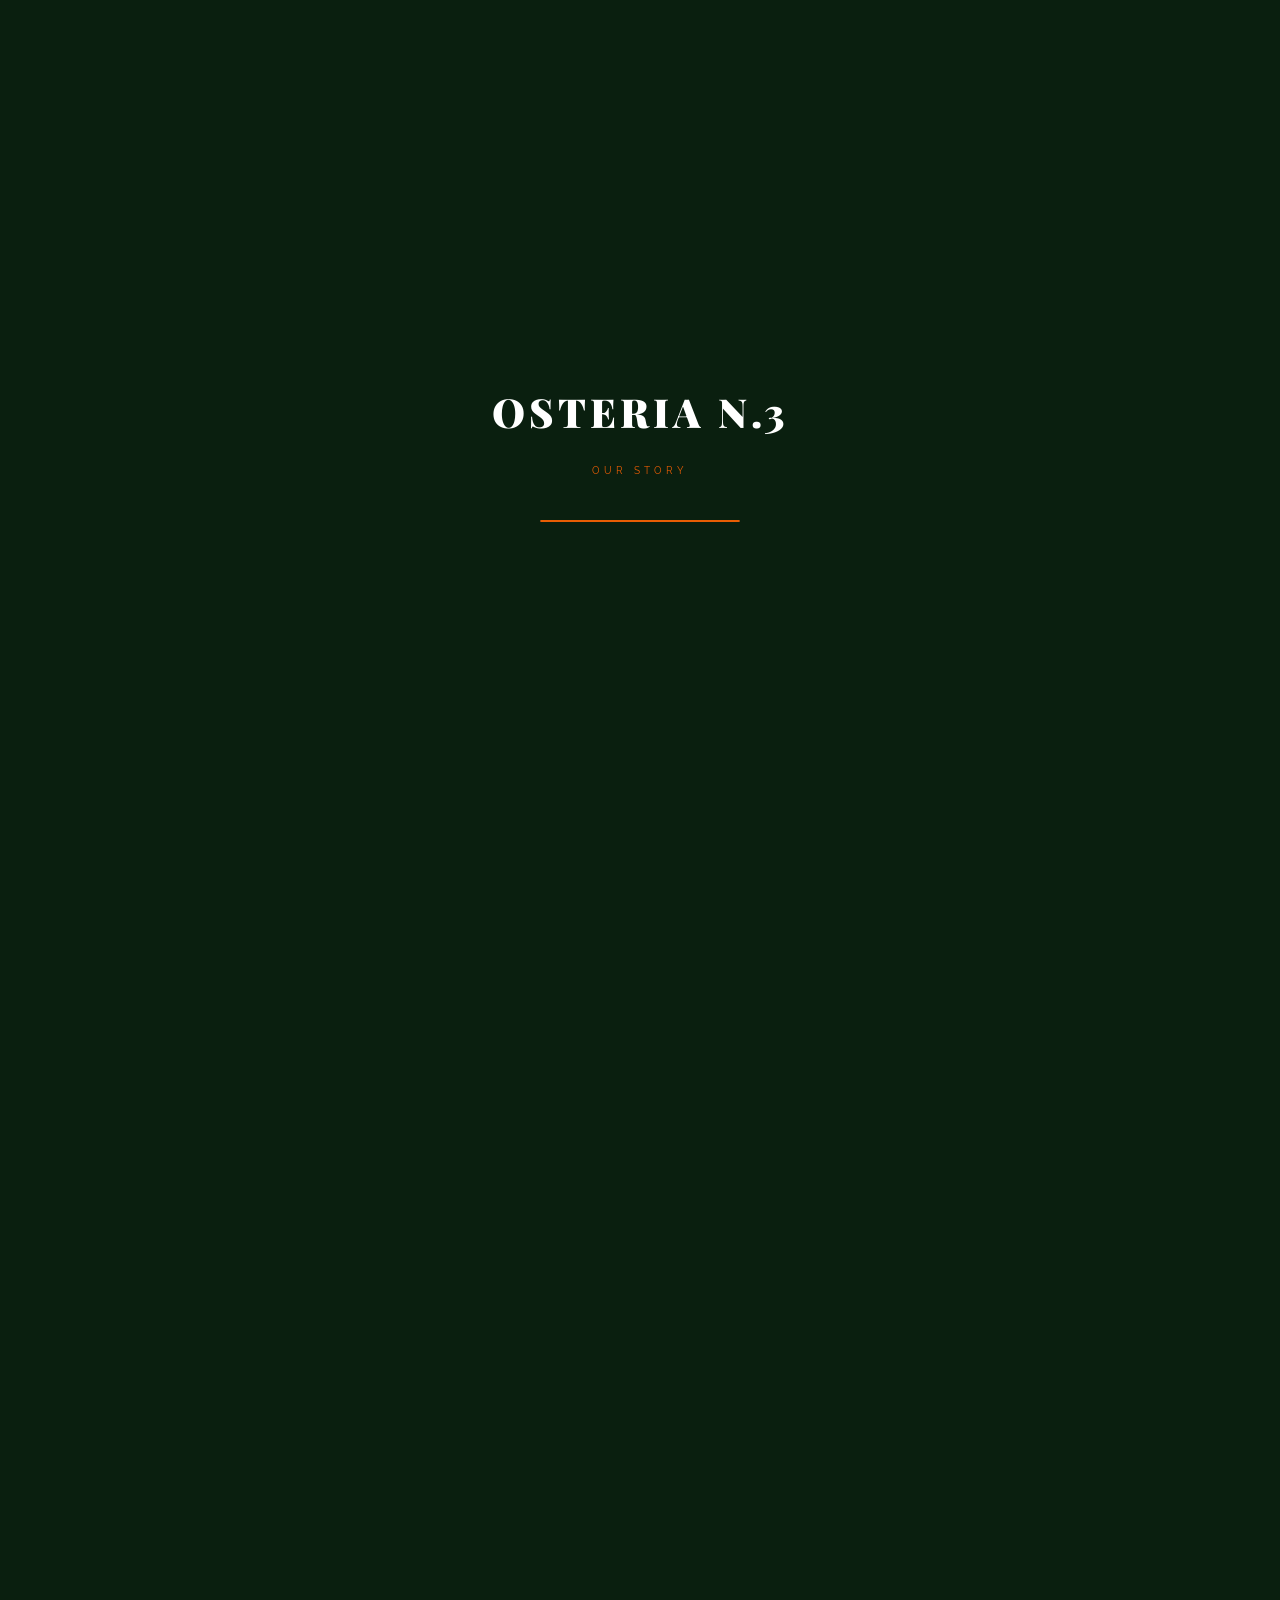
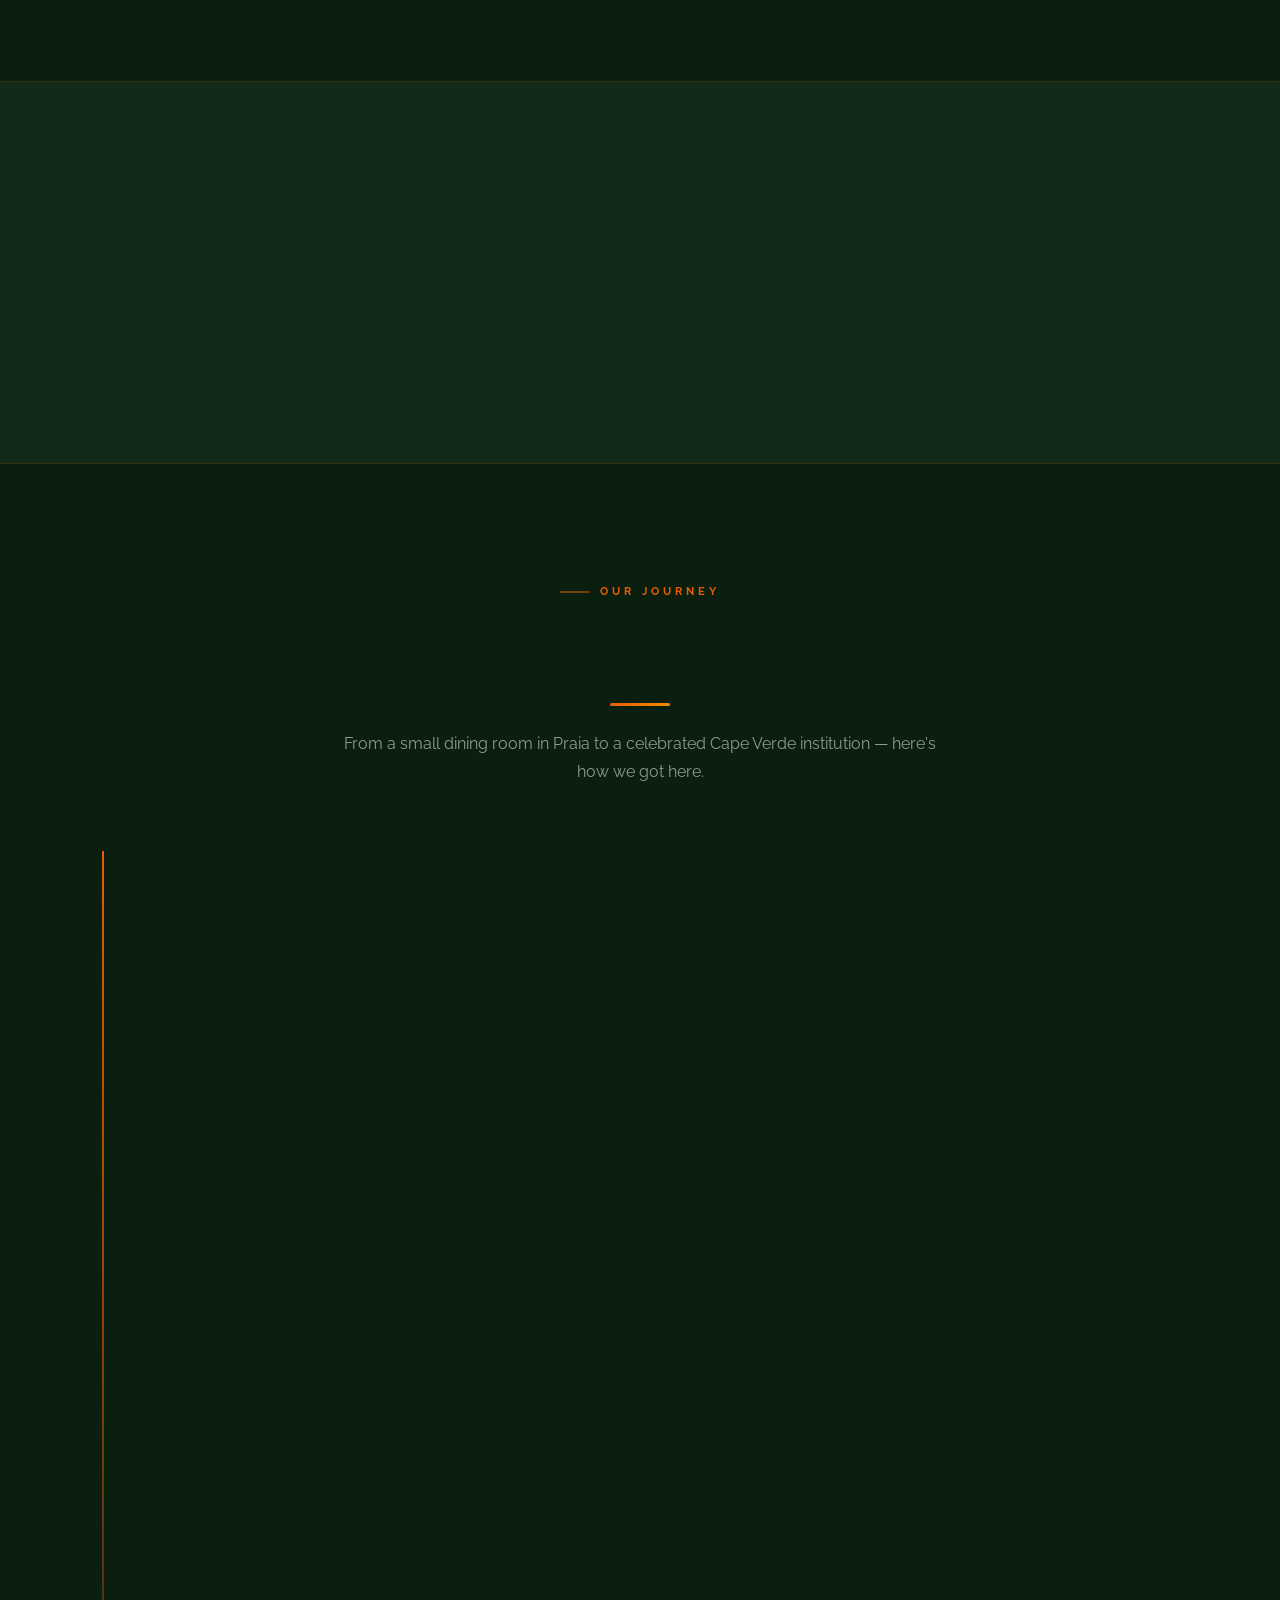
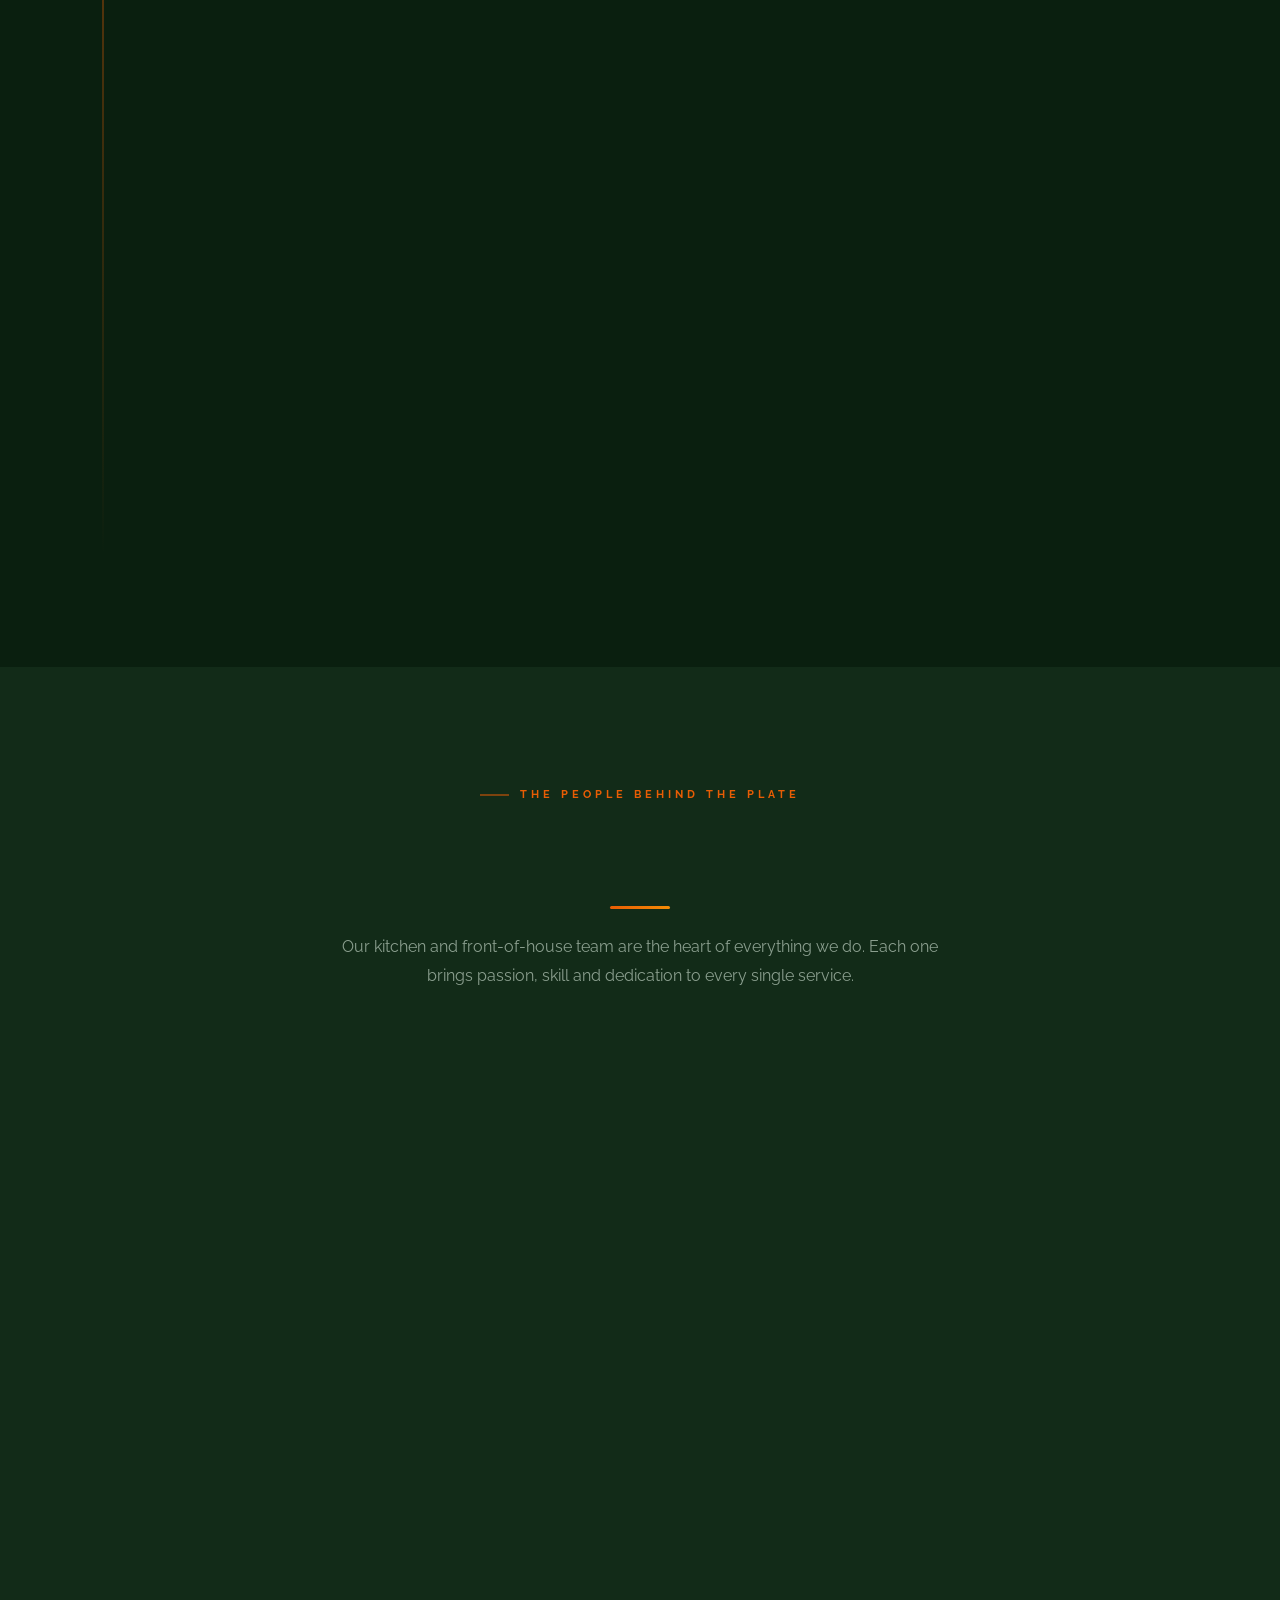
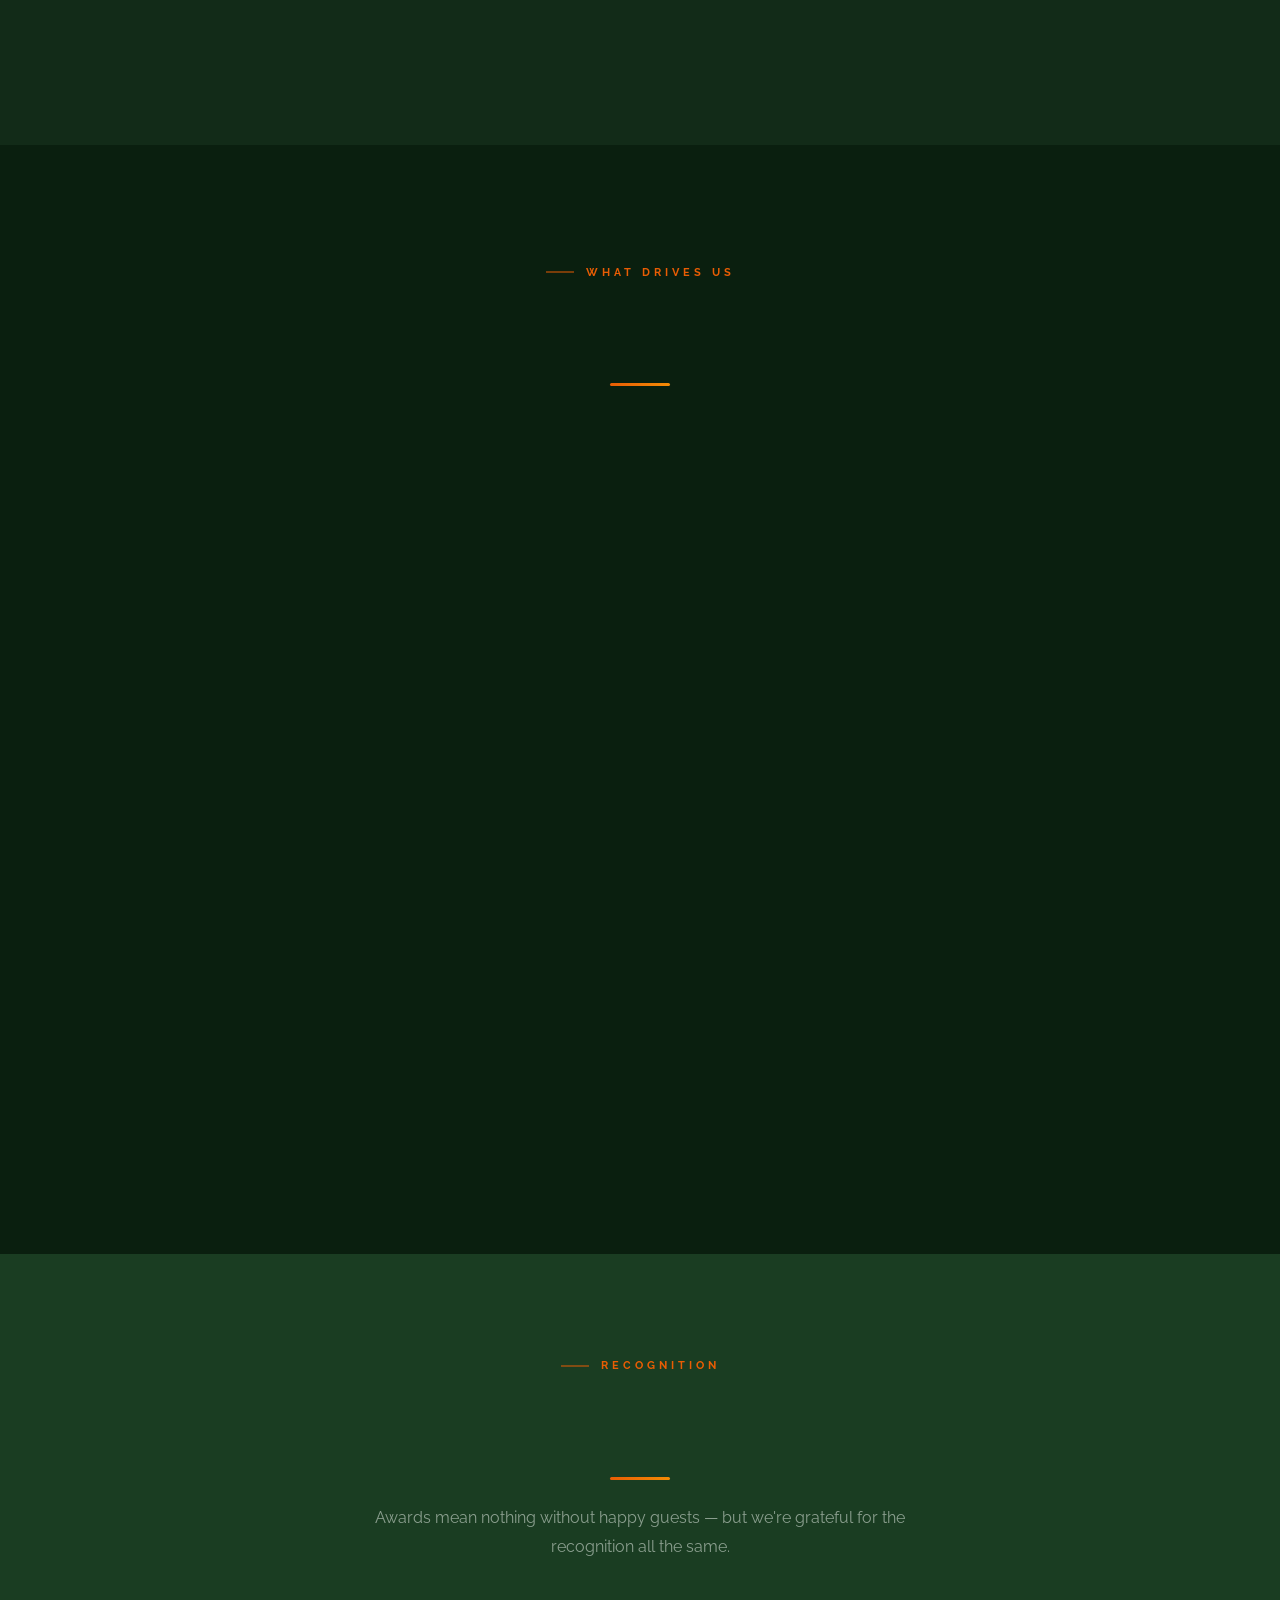
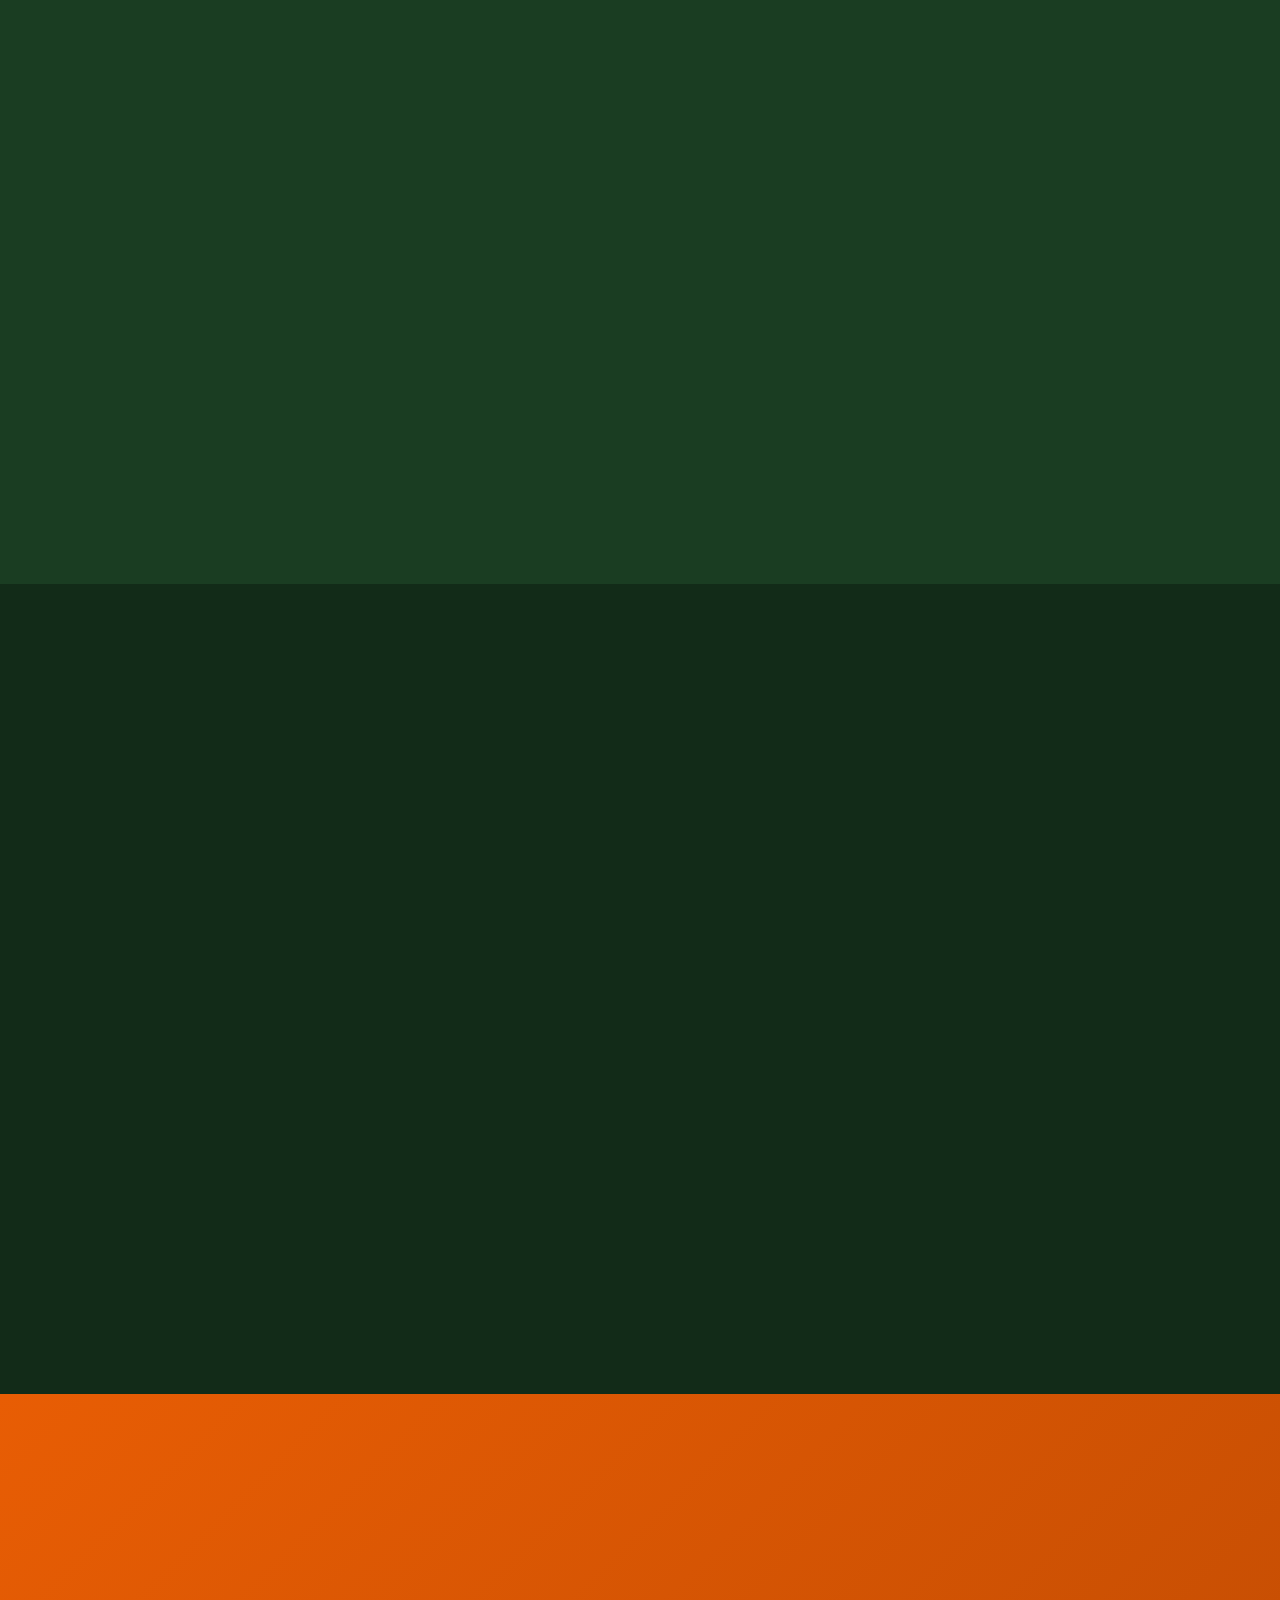
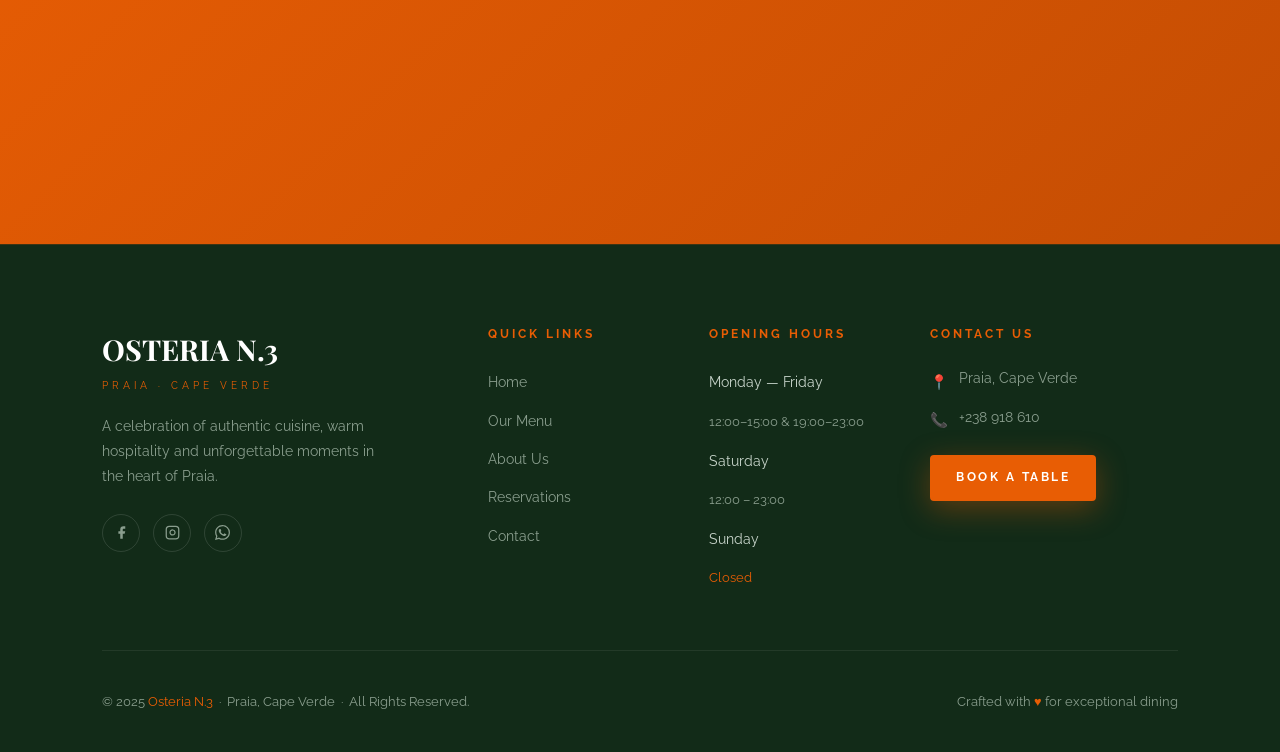
==== about.html @ 3df2823b "Add files via upload" ====
<!DOCTYPE html>
<html lang="en">
<head>
  <meta charset="UTF-8" />
  <meta name="viewport" content="width=device-width, initial-scale=1.0" />
  <meta name="description" content="About Osteria N.3 — Discover our story, our passionate team and the values that drive every dish we serve in Praia, Cape Verde." />
  <meta name="keywords" content="Osteria N.3 about, Cape Verde restaurant story, Italian restaurant team Praia" />
  <meta name="author" content="Osteria N.3" />
  <title>About Us | Osteria N.3 · Praia, Cape Verde</title>
  <link rel="stylesheet" href="style.css" />
  <link rel="preconnect" href="https://fonts.googleapis.com" />
  <link rel="preconnect" href="https://fonts.gstatic.com" crossorigin />
  <link rel="icon" type="image/svg+xml" href="data:image/svg+xml,<svg xmlns='http://www.w3.org/2000/svg' viewBox='0 0 100 100'><text y='.9em' font-size='90'>🍽️</text></svg>" />

  <style>
    /* ── About page extras ── */

    /* ── Hero quote overlay ── */
    .about-hero-quote {
      font-family: var(--font-script);
      font-size: clamp(1.2rem, 2.5vw, 1.7rem);
      color: rgba(255,255,255,0.75);
      margin-top: 0.8rem;
      display: block;
      font-style: normal;
    }

    /* ── Story Section ── */
    .story-section {
      padding: 7rem 8%;
      display: grid;
      grid-template-columns: 1fr 1fr;
      gap: 6rem;
      align-items: center;
    }

    .story-img-wrap {
      position: relative;
    }

    .story-img-main {
      width: 100%;
      height: 580px;
      object-fit: cover;
      border-radius: var(--radius-lg);
      box-shadow: var(--shadow-lg);
      display: block;
    }

    .story-img-float {
      position: absolute;
      bottom: -2.5rem;
      right: -2rem;
      width: 52%;
      height: 240px;
      object-fit: cover;
      border-radius: var(--radius-lg);
      border: 4px solid var(--green-dark);
      box-shadow: var(--shadow-md);
    }

    .story-year-badge {
      position: absolute;
      top: 2.5rem;
      right: -1.5rem;
      background: var(--orange);
      color: var(--white);
      padding: 1.2rem 1.5rem;
      border-radius: var(--radius-lg);
      text-align: center;
      box-shadow: var(--shadow-orange);
      z-index: 2;
    }

    .story-year-badge .year {
      font-family: var(--font-display);
      font-size: 2rem;
      font-weight: 900;
      display: block;
      line-height: 1;
    }

    .story-year-badge .label {
      font-size: 0.62rem;
      letter-spacing: 2px;
      text-transform: uppercase;
      display: block;
      margin-top: 0.2rem;
    }

    .story-content { padding-top: 1rem; }

    .story-content p {
      font-size: 0.95rem;
      color: var(--text-muted);
      line-height: 1.9;
      margin-bottom: 1.2rem;
    }

    .story-content p.lead {
      font-size: 1.05rem;
      color: var(--text-light);
      font-style: italic;
      border-left: 3px solid var(--orange);
      padding-left: 1.2rem;
      margin-bottom: 1.5rem;
    }

    /* ── Mission strip ── */
    .mission-strip {
      background: var(--green-deep);
      border-top: 1px solid rgba(232,93,4,0.15);
      border-bottom: 1px solid rgba(232,93,4,0.15);
      padding: 5rem 8%;
      display: grid;
      grid-template-columns: 1fr 2px 1fr 2px 1fr;
      gap: 3rem;
      align-items: center;
    }

    .mission-divider {
      height: 80px;
      background: rgba(255,255,255,0.08);
      border-radius: 2px;
    }

    .mission-item {
      text-align: center;
    }

    .mission-item .m-icon {
      font-size: 2.5rem;
      margin-bottom: 1rem;
      display: block;
    }

    .mission-item h3 {
      font-family: var(--font-display);
      font-size: 1.3rem;
      font-weight: 700;
      color: var(--white);
      margin-bottom: 0.6rem;
    }

    .mission-item p {
      font-size: 0.85rem;
      color: var(--text-muted);
      line-height: 1.7;
      max-width: 260px;
      margin: 0 auto;
    }

    /* ── Timeline ── */
    .timeline-section {
      padding: 7rem 8%;
      background: var(--green-dark);
    }

    .timeline {
      position: relative;
      margin-top: 4rem;
      padding-left: 3rem;
    }

    .timeline::before {
      content: '';
      position: absolute;
      left: 0;
      top: 0;
      bottom: 0;
      width: 2px;
      background: linear-gradient(
        to bottom,
        var(--orange) 0%,
        rgba(232,93,4,0.3) 60%,
        transparent 100%
      );
    }

    .timeline-item {
      position: relative;
      margin-bottom: 3rem;
      padding-bottom: 3rem;
      border-bottom: 1px solid rgba(255,255,255,0.05);
    }

    .timeline-item:last-child {
      border-bottom: none;
      margin-bottom: 0;
      padding-bottom: 0;
    }

    .timeline-dot {
      position: absolute;
      left: -3.45rem;
      top: 0.2rem;
      width: 14px;
      height: 14px;
      border-radius: 50%;
      background: var(--orange);
      border: 3px solid var(--green-dark);
      box-shadow: 0 0 0 3px rgba(232,93,4,0.25);
    }

    .timeline-year {
      font-family: var(--font-body);
      font-size: 0.7rem;
      font-weight: 700;
      letter-spacing: 3px;
      text-transform: uppercase;
      color: var(--orange);
      margin-bottom: 0.4rem;
    }

    .timeline-item h3 {
      font-family: var(--font-display);
      font-size: 1.3rem;
      font-weight: 600;
      color: var(--white);
      margin-bottom: 0.5rem;
    }

    .timeline-item p {
      font-size: 0.88rem;
      color: var(--text-muted);
      line-height: 1.7;
      max-width: 600px;
    }

    /* ── Team Section ── */
    .team-section-page {
      padding: 7rem 8%;
      background: var(--green-deep);
    }

    .team-grid-page {
      display: grid;
      grid-template-columns: repeat(auto-fit, minmax(240px, 1fr));
      gap: 2rem;
      margin-top: 4rem;
    }

    .team-card-page {
      background: var(--green-mid);
      border: 1px solid rgba(255,255,255,0.06);
      border-radius: var(--radius-lg);
      overflow: hidden;
      transition: var(--transition);
      position: relative;
    }

    .team-card-page:hover {
      transform: translateY(-10px);
      border-color: rgba(232,93,4,0.3);
      box-shadow: var(--shadow-md);
    }

    .team-card-img-wrap {
      position: relative;
      overflow: hidden;
      height: 280px;
    }

    .team-card-page-img {
      width: 100%;
      height: 100%;
      object-fit: cover;
      object-position: top;
      transition: transform 0.6s ease;
      filter: grayscale(15%);
    }

    .team-card-page:hover .team-card-page-img {
      transform: scale(1.06);
      filter: grayscale(0%);
    }

    .team-social-overlay {
      position: absolute;
      bottom: 0;
      left: 0;
      right: 0;
      background: linear-gradient(to top, rgba(10,31,15,0.9) 0%, transparent 100%);
      padding: 1.5rem 1rem 1rem;
      display: flex;
      justify-content: flex-end;
      gap: 0.5rem;
      opacity: 0;
      transform: translateY(10px);
      transition: var(--transition);
    }

    .team-card-page:hover .team-social-overlay {
      opacity: 1;
      transform: translateY(0);
    }

    .team-social-btn {
      width: 32px; height: 32px;
      border-radius: 50%;
      background: rgba(232,93,4,0.8);
      border: none;
      display: flex;
      align-items: center;
      justify-content: center;
      cursor: pointer;
      transition: background 0.2s;
      color: white;
      font-size: 0.8rem;
      text-decoration: none;
    }

    .team-social-btn:hover { background: var(--orange); }

    .team-card-info-page {
      padding: 1.5rem;
    }

    .team-card-info-page h3 {
      font-family: var(--font-display);
      font-size: 1.15rem;
      font-weight: 700;
      color: var(--white);
      margin-bottom: 0.2rem;
    }

    .team-card-info-page .role {
      font-size: 0.7rem;
      font-weight: 700;
      letter-spacing: 2px;
      text-transform: uppercase;
      color: var(--orange);
      margin-bottom: 0.8rem;
    }

    .team-card-info-page p {
      font-size: 0.82rem;
      color: var(--text-muted);
      line-height: 1.65;
    }

    .team-card-info-page .speciality {
      margin-top: 0.8rem;
      font-size: 0.72rem;
      color: var(--gold);
      display: flex;
      align-items: center;
      gap: 0.4rem;
    }

    /* ── Values Section ── */
    .values-section-page {
      padding: 7rem 8%;
      background: var(--green-dark);
    }

    .values-grid-page {
      display: grid;
      grid-template-columns: repeat(auto-fit, minmax(260px, 1fr));
      gap: 2rem;
      margin-top: 4rem;
    }

    .value-card-page {
      background: var(--green-deep);
      border-radius: var(--radius-lg);
      padding: 2.5rem;
      border: 1px solid rgba(255,255,255,0.06);
      transition: var(--transition);
      position: relative;
      overflow: hidden;
    }

    .value-card-page::before {
      content: '';
      position: absolute;
      top: 0; left: 0;
      width: 3px;
      height: 0;
      background: var(--orange);
      transition: height 0.4s ease;
      border-radius: 0 0 2px 2px;
    }

    .value-card-page:hover::before { height: 100%; }

    .value-card-page:hover {
      transform: translateY(-6px);
      border-color: rgba(232,93,4,0.2);
      box-shadow: var(--shadow-md);
    }

    .value-icon-wrap {
      width: 60px; height: 60px;
      background: var(--orange-glow);
      border: 1px solid rgba(232,93,4,0.3);
      border-radius: var(--radius-lg);
      display: flex;
      align-items: center;
      justify-content: center;
      font-size: 1.6rem;
      margin-bottom: 1.5rem;
      transition: var(--transition);
    }

    .value-card-page:hover .value-icon-wrap {
      background: var(--orange);
      border-color: var(--orange);
      box-shadow: var(--shadow-orange);
    }

    .value-card-page h3 {
      font-family: var(--font-display);
      font-size: 1.2rem;
      font-weight: 700;
      color: var(--white);
      margin-bottom: 0.7rem;
    }

    .value-card-page p {
      font-size: 0.86rem;
      color: var(--text-muted);
      line-height: 1.75;
    }

    /* ── Awards / Recognition ── */
    .awards-section {
      padding: 6rem 8%;
      background: var(--green-mid);
      text-align: center;
    }

    .awards-grid {
      display: flex;
      align-items: center;
      justify-content: center;
      gap: 3rem;
      flex-wrap: wrap;
      margin-top: 4rem;
    }

    .award-item {
      display: flex;
      flex-direction: column;
      align-items: center;
      gap: 0.8rem;
      padding: 2rem 2.5rem;
      background: var(--green-deep);
      border: 1px solid rgba(255,255,255,0.06);
      border-radius: var(--radius-lg);
      min-width: 180px;
      transition: var(--transition);
    }

    .award-item:hover {
      border-color: rgba(201,168,76,0.35);
      transform: translateY(-5px);
      box-shadow: 0 12px 40px rgba(0,0,0,0.3);
    }

    .award-icon {
      font-size: 2.5rem;
    }

    .award-item h4 {
      font-family: var(--font-display);
      font-size: 1rem;
      font-weight: 700;
      color: var(--gold);
    }

    .award-item p {
      font-size: 0.75rem;
      color: var(--text-muted);
      letter-spacing: 1px;
      text-transform: uppercase;
    }

    /* ── Promise Section ── */
    .promise-section {
      padding: 7rem 8%;
      display: grid;
      grid-template-columns: 1fr 1fr;
      gap: 5rem;
      align-items: center;
      background: var(--green-deep);
    }

    .promise-img {
      width: 100%;
      height: 480px;
      object-fit: cover;
      border-radius: var(--radius-lg);
      box-shadow: var(--shadow-lg);
    }

    .promise-content .promise-list {
      margin-top: 2rem;
      display: flex;
      flex-direction: column;
      gap: 1.2rem;
    }

    .promise-list-item {
      display: flex;
      align-items: flex-start;
      gap: 1rem;
    }

    .promise-list-item .check {
      width: 28px; height: 28px;
      border-radius: 50%;
      background: var(--orange-glow);
      border: 1px solid rgba(232,93,4,0.3);
      display: flex;
      align-items: center;
      justify-content: center;
      font-size: 0.8rem;
      color: var(--orange);
      flex-shrink: 0;
      margin-top: 0.1rem;
    }

    .promise-list-item .text h4 {
      font-size: 0.92rem;
      font-weight: 600;
      color: var(--white);
      margin-bottom: 0.2rem;
    }

    .promise-list-item .text p {
      font-size: 0.82rem;
      color: var(--text-muted);
      line-height: 1.6;
    }

    /* Responsive */
    @media (max-width: 1024px) {
      .story-section,
      .promise-section {
        grid-template-columns: 1fr;
        gap: 3rem;
      }
      .story-img-float { display: none; }
      .story-img-main { height: 380px; }
      .story-year-badge { right: 1rem; }
      .mission-strip {
        grid-template-columns: 1fr;
        gap: 2.5rem;
        text-align: center;
      }
      .mission-divider { display: none; }
      .timeline { padding-left: 2rem; }
    }

    @media (max-width: 768px) {
      .story-section,
      .timeline-section,
      .team-section-page,
      .values-section-page,
      .awards-section,
      .promise-section { padding: 4rem 5%; }
      .mission-strip { padding: 4rem 5%; }
      .team-grid-page { grid-template-columns: repeat(2, 1fr); }
      .awards-grid { gap: 1.5rem; }
      .award-item { min-width: 140px; padding: 1.5rem; }
    }

    @media (max-width: 480px) {
      .team-grid-page { grid-template-columns: 1fr; }
      .values-grid-page { grid-template-columns: 1fr; }
    }
  </style>
</head>
<body>

  <!-- ========== LOADER ========== -->
  <div class="loader" id="loader">
    <div class="loader-logo">OSTERIA N.3</div>
    <div style="font-size:0.65rem; letter-spacing:4px; color:var(--orange); text-transform:uppercase; margin-top:-0.5rem; margin-bottom:1rem;">Our Story</div>
    <div class="loader-bar"><div class="loader-bar-fill"></div></div>
  </div>

  <!-- ========== NAVIGATION ========== -->
  <nav class="navbar" id="navbar">
    <a href="index.html" class="nav-logo">
      <span class="logo-main">OSTERIA N.3</span>
      <span class="logo-sub">Praia · Cape Verde</span>
    </a>
    <ul class="nav-links">
      <li><a href="index.html">Home</a></li>
      <li><a href="menu.html">Menu</a></li>
      <li><a href="about.html" class="active">About</a></li>
      <li><a href="reservation.html">Reservations</a></li>
      <li><a href="contact.html">Contact</a></li>
      <li><a href="reservation.html" class="nav-cta">Book a Table</a></li>
    </ul>
    <div class="hamburger" id="hamburger"><span></span><span></span><span></span></div>
  </nav>

  <!-- Mobile Menu -->
  <div class="mobile-menu" id="mobile-menu">
    <a href="index.html">Home</a>
    <a href="menu.html">Menu</a>
    <a href="about.html">About</a>
    <a href="reservation.html">Reservations</a>
    <a href="contact.html">Contact</a>
    <a href="reservation.html" class="btn-primary" style="margin-top:1rem;">Book a Table</a>
  </div>

  <!-- ========== PAGE HERO ========== -->
  <section class="page-hero" style="height:60vh; min-height:420px;">
    <div class="page-hero-bg" style="background-image:url('https://images.unsplash.com/photo-1550966871-3ed3cdb5ed0c?w=1920&q=80');"></div>
    <div class="page-hero-overlay"></div>
    <div class="page-hero-content">
      <span class="section-tag" style="display:flex; justify-content:center; padding-left:0;">Our Story</span>
      <h1>Passion on Every <em style="color:var(--orange); font-style:italic;">Plate</em></h1>
      <span class="about-hero-quote">"Food is our love language — and we speak it fluently"</span>
      <div class="breadcrumb" style="margin-top:0.8rem;">
        <a href="index.html">Home</a>
        <span>&#8250;</span>
        <span>About Us</span>
      </div>
    </div>
  </section>

  <!-- ========== STORY SECTION ========== -->
  <section class="story-section">

    <div class="story-img-wrap reveal-left">
      <img
        class="story-img-main"
        src="https://images.unsplash.com/photo-1555396273-367ea4eb4db5?w=900&q=80"
        alt="Osteria N.3 interior dining room"
      />
      <img
        class="story-img-float"
        src="https://images.unsplash.com/photo-1414235077428-338989a2e8c0?w=600&q=80"
        alt="Osteria N.3 signature dish"
      />
      <div class="story-year-badge">
        <span class="year">2015</span>
        <span class="label">Est. Year</span>
      </div>
    </div>

    <div class="story-content reveal-right">
      <span class="section-tag">Who We Are</span>
      <h2 class="section-title">
        Born from a Love of <em>Great Food</em>
      </h2>
      <div class="divider"></div>

      <p class="lead">
        "We didn't just open a restaurant — we opened a home for flavour, warmth and
        unforgettable memories in the heart of Praia."
      </p>

      <p>
        Osteria N.3 was born in 2015 with a single, uncompromising vision: to bring
        the soul of authentic cuisine to the shores of Cape Verde. What started as a
        small, intimate eatery has grown into one of Praia's most beloved and
        recognised dining destinations — but our roots have never changed.
      </p>

      <p>
        Every dish we serve is a tribute to the tradition, the craft and the passion
        of our kitchen team. We source our ingredients with obsessive care — locally
        where possible, always fresh, always chosen for flavour above all else.
        From hand-rolled pastas to line-caught Atlantic seafood, each plate tells a story.
      </p>

      <p>
        Our dining room is designed to feel like an extension of someone's home —
        warm, welcoming and alive with conversation. We believe the finest dining
        experiences aren't just about the food; they're about the laughter shared,
        the memories made and the feeling you carry with you long after you leave.
      </p>

      <div style="display:flex; gap:1.5rem; margin-top:2.5rem; flex-wrap:wrap;">
        <a href="menu.html" class="btn-primary">Explore Our Menu</a>
        <a href="reservation.html" class="btn-outline">Book a Table</a>
      </div>
    </div>

  </section>

  <!-- ========== MISSION STRIP ========== -->
  <div class="mission-strip stagger">
    <div class="mission-item">
      <span class="m-icon">&#127807;</span>
      <h3>Our Mission</h3>
      <p>To serve food that nourishes the soul, crafted with honesty, care and the very best ingredients Cape Verde and beyond have to offer.</p>
    </div>
    <div class="mission-divider"></div>
    <div class="mission-item">
      <span class="m-icon">&#128065;</span>
      <h3>Our Vision</h3>
      <p>To be the restaurant that Cape Verde is proud of — a place where locals and visitors alike feel at home and always leave smiling.</p>
    </div>
    <div class="mission-divider"></div>
    <div class="mission-item">
      <span class="m-icon">&#10084;</span>
      <h3>Our Promise</h3>
      <p>Every guest who walks through our doors will be treated like family. Every dish served will be made with the same love we'd cook for our own.</p>
    </div>
  </div>

  <!-- ========== TIMELINE ========== -->
  <section class="timeline-section">
    <div style="text-align:center; margin-bottom:0;">
      <span class="section-tag" style="display:inline-flex; padding-left:2.5rem;">Our Journey</span>
      <h2 class="section-title reveal" style="text-align:center;">
        A Decade of <em>Excellence</em>
      </h2>
      <div class="divider center"></div>
      <p class="section-subtitle" style="text-align:center; margin:0 auto;">
        From a small dining room in Praia to a celebrated Cape Verde institution — here's how we got here.
      </p>
    </div>

    <div class="timeline">

      <div class="timeline-item reveal">
        <div class="timeline-dot"></div>
        <div class="timeline-year">2015 — The Beginning</div>
        <h3>Osteria N.3 Opens Its Doors</h3>
        <p>
          With 12 tables, a small but dedicated kitchen team and an obsession with
          authentic flavour, Osteria N.3 opened in Praia, Cape Verde. Within weeks,
          every seat was taken every evening.
        </p>
      </div>

      <div class="timeline-item reveal">
        <div class="timeline-dot"></div>
        <div class="timeline-year">2017 — Growing Recognition</div>
        <h3>Named Best New Restaurant in Cape Verde</h3>
        <p>
          Just two years in, we were honoured with our first major recognition — 
          a nod that validated everything our team had worked tirelessly to build.
          The queue outside told us what the award confirmed.
        </p>
      </div>

      <div class="timeline-item reveal">
        <div class="timeline-dot"></div>
        <div class="timeline-year">2019 — Expansion</div>
        <h3>Private Dining Room &amp; Extended Kitchen</h3>
        <p>
          Responding to growing demand for events and private celebrations, we
          expanded our space — adding a dedicated private dining room for up to
          30 guests and a larger kitchen to match our growing ambitions.
        </p>
      </div>

      <div class="timeline-item reveal">
        <div class="timeline-dot"></div>
        <div class="timeline-year">2021 — Innovation</div>
        <h3>Seasonal Tasting Menu Launched</h3>
        <p>
          Our head chef introduced a rotating seasonal tasting menu — a curated
          six-course journey celebrating local ingredients at their peak. It
          immediately became one of our most requested dining experiences.
        </p>
      </div>

      <div class="timeline-item reveal">
        <div class="timeline-dot"></div>
        <div class="timeline-year">2023 — Community</div>
        <h3>Cape Verde Culinary Partnership</h3>
        <p>
          We formalised our commitment to the local community by partnering with
          Cape Verde fishermen, farmers and producers — ensuring our menu directly
          supports those who make our cuisine possible.
        </p>
      </div>

      <div class="timeline-item reveal">
        <div class="timeline-dot" style="background:var(--gold); box-shadow: 0 0 0 4px rgba(201,168,76,0.25);"></div>
        <div class="timeline-year" style="color:var(--gold);">2025 — Today</div>
        <h3>A Decade &amp; Still Growing</h3>
        <p>
          Ten years on, Osteria N.3 remains as passionate and driven as ever.
          With over 5,000 happy guests, a team of 18 dedicated professionals and
          an ever-evolving menu, the best is still yet to come.
        </p>
      </div>

    </div>
  </section>

  <!-- ========== TEAM SECTION ========== -->
  <section class="team-section-page">
    <div style="text-align:center;">
      <span class="section-tag" style="display:inline-flex; padding-left:2.5rem;">The People Behind the Plate</span>
      <h2 class="section-title reveal" style="text-align:center;">
        Meet Our <em>Team</em>
      </h2>
      <div class="divider center"></div>
      <p class="section-subtitle" style="margin:0 auto; text-align:center;">
        Our kitchen and front-of-house team are the heart of everything we do.
        Each one brings passion, skill and dedication to every single service.
      </p>
    </div>

    <div class="team-grid-page stagger">

      <div class="team-card-page">
        <div class="team-card-img-wrap">
          <img
            class="team-card-page-img"
            src="https://images.unsplash.com/photo-1583394293214-0d73bce3c2d9?w=500&q=80"
            alt="Chef Marco Ferrara"
          />
          <div class="team-social-overlay">
            <a href="#" class="team-social-btn" aria-label="Instagram">
              <svg width="13" height="13" viewBox="0 0 24 24" fill="none" stroke="currentColor" stroke-width="2"><rect x="2" y="2" width="20" height="20" rx="5"/><path d="M16 11.37A4 4 0 1 1 12.63 8 4 4 0 0 1 16 11.37z"/><line x1="17.5" y1="6.5" x2="17.51" y2="6.5"/></svg>
            </a>
          </div>
        </div>
        <div class="team-card-info-page">
          <h3>Marco Ferrara</h3>
          <div class="role">Head Chef &amp; Co-Founder</div>
          <p>With 20 years of culinary experience spanning Milan, Lisbon and Praia, Chef Marco's philosophy is simple: great food starts with great ingredients and a generous heart.</p>
          <div class="speciality">&#11088; Speciality: Fresh pasta &amp; seafood</div>
        </div>
      </div>

      <div class="team-card-page">
        <div class="team-card-img-wrap">
          <img
            class="team-card-page-img"
            src="https://images.unsplash.com/photo-1607631568010-a87245c0daf8?w=500&q=80"
            alt="Ana Silva"
          />
          <div class="team-social-overlay">
            <a href="#" class="team-social-btn" aria-label="Instagram">
              <svg width="13" height="13" viewBox="0 0 24 24" fill="none" stroke="currentColor" stroke-width="2"><rect x="2" y="2" width="20" height="20" rx="5"/><path d="M16 11.37A4 4 0 1 1 12.63 8 4 4 0 0 1 16 11.37z"/><line x1="17.5" y1="6.5" x2="17.51" y2="6.5"/></svg>
            </a>
          </div>
        </div>
        <div class="team-card-info-page">
          <h3>Ana Silva</h3>
          <div class="role">Sous Chef</div>
          <p>Cape Verde-born and classically trained in Lisbon, Ana brings a unique local perspective to our kitchen — elevating traditional recipes with a modern, precise touch.</p>
          <div class="speciality">&#11088; Speciality: Grills &amp; seasonal menus</div>
        </div>
      </div>

      <div class="team-card-page">
        <div class="team-card-img-wrap">
          <img
            class="team-card-page-img"
            src="https://images.unsplash.com/photo-1577219491135-ce391730fb2c?w=500&q=80"
            alt="Luca Rossi"
          />
          <div class="team-social-overlay">
            <a href="#" class="team-social-btn" aria-label="Instagram">
              <svg width="13" height="13" viewBox="0 0 24 24" fill="none" stroke="currentColor" stroke-width="2"><rect x="2" y="2" width="20" height="20" rx="5"/><path d="M16 11.37A4 4 0 1 1 12.63 8 4 4 0 0 1 16 11.37z"/><line x1="17.5" y1="6.5" x2="17.51" y2="6.5"/></svg>
            </a>
          </div>
        </div>
        <div class="team-card-info-page">
          <h3>Luca Rossi</h3>
          <div class="role">Pastry Chef</div>
          <p>Luca's desserts are nothing short of art. Trained at the finest patisserie in Florence, he brings an extraordinary level of precision and creativity to every dolce on our menu.</p>
          <div class="speciality">&#11088; Speciality: Artisan desserts &amp; gelato</div>
        </div>
      </div>

      <div class="team-card-page">
        <div class="team-card-img-wrap">
          <img
            class="team-card-page-img"
            src="https://images.unsplash.com/photo-1546961342-ea5f62d5a27b?w=500&q=80"
            alt="Carla Neves"
          />
          <div class="team-social-overlay">
            <a href="#" class="team-social-btn" aria-label="Instagram">
              <svg width="13" height="13" viewBox="0 0 24 24" fill="none" stroke="currentColor" stroke-width="2"><rect x="2" y="2" width="20" height="20" rx="5"/><path d="M16 11.37A4 4 0 1 1 12.63 8 4 4 0 0 1 16 11.37z"/><line x1="17.5" y1="6.5" x2="17.51" y2="6.5"/></svg>
            </a>
          </div>
        </div>
        <div class="team-card-info-page">
          <h3>Carla Neves</h3>
          <div class="role">Restaurant Manager</div>
          <p>Carla ensures every guest's experience is seamless, warm and memorable from the moment they walk in to the moment they leave. Her attention to detail is unmatched.</p>
          <div class="speciality">&#11088; Speciality: Guest experience &amp; events</div>
        </div>
      </div>

    </div>
  </section>

  <!-- ========== VALUES SECTION ========== -->
  <section class="values-section-page">
    <div style="text-align:center;">
      <span class="section-tag" style="display:inline-flex; padding-left:2.5rem;">What Drives Us</span>
      <h2 class="section-title reveal" style="text-align:center;">
        Our Core <em>Values</em>
      </h2>
      <div class="divider center"></div>
    </div>

    <div class="values-grid-page stagger">

      <div class="value-card-page">
        <div class="value-icon-wrap">&#127807;</div>
        <h3>Quality Above All</h3>
        <p>We never compromise. Every ingredient is chosen for flavour, freshness and provenance. If it doesn't meet our standards, it doesn't reach your plate — simple as that.</p>
      </div>

      <div class="value-card-page">
        <div class="value-icon-wrap">&#127981;</div>
        <h3>Local Roots</h3>
        <p>Cape Verde is our home and our inspiration. We partner with local fishermen, farmers and producers to celebrate the incredible ingredients this island nation has to offer.</p>
      </div>

      <div class="value-card-page">
        <div class="value-icon-wrap">&#10084;</div>
        <h3>Genuine Hospitality</h3>
        <p>Every guest is treated like a cherished friend. We believe the warmth of our welcome and the care of our service are just as important as anything we serve at the table.</p>
      </div>

      <div class="value-card-page">
        <div class="value-icon-wrap">&#127775;</div>
        <h3>Creative Excellence</h3>
        <p>We never stop learning, evolving and creating. Our menu is a living document — constantly refined through creativity, seasonality and an unending curiosity for great food.</p>
      </div>

      <div class="value-card-page">
        <div class="value-icon-wrap">&#9752;</div>
        <h3>Sustainability</h3>
        <p>We take our responsibility to the environment seriously — minimising waste, choosing sustainable produce and supporting practices that protect Cape Verde's natural beauty.</p>
      </div>

      <div class="value-card-page">
        <div class="value-icon-wrap">&#128106;</div>
        <h3>Community First</h3>
        <p>We are proud members of the Praia community. From employing locally to supporting neighbourhood events, we believe a great restaurant gives back to the world around it.</p>
      </div>

    </div>
  </section>

  <!-- ========== AWARDS SECTION ========== -->
  <section class="awards-section">
    <span class="section-tag" style="display:inline-flex; padding-left:2.5rem;">Recognition</span>
    <h2 class="section-title reveal" style="text-align:center;">
      Proud to be <em>Recognised</em>
    </h2>
    <div class="divider center"></div>
    <p class="section-subtitle" style="margin:0 auto; text-align:center;">
      Awards mean nothing without happy guests — but we're grateful for the recognition all the same.
    </p>

    <div class="awards-grid stagger">
      <div class="award-item">
        <span class="award-icon">&#127942;</span>
        <h4>Best Restaurant</h4>
        <p>Cape Verde 2023</p>
      </div>
      <div class="award-item">
        <span class="award-icon">&#11088;</span>
        <h4>Top Fine Dining</h4>
        <p>TripAdvisor 2022–24</p>
      </div>
      <div class="award-item">
        <span class="award-icon">&#127869;</span>
        <h4>Chef of the Year</h4>
        <p>Praia Culinary Awards 2021</p>
      </div>
      <div class="award-item">
        <span class="award-icon">&#127775;</span>
        <h4>5 Star Service</h4>
        <p>Google Reviews 2024</p>
      </div>
      <div class="award-item">
        <span class="award-icon">&#127807;</span>
        <h4>Sustainable Kitchen</h4>
        <p>Cape Verde Green Award 2023</p>
      </div>
    </div>
  </section>

  <!-- ========== OUR PROMISE ========== -->
  <section class="promise-section">
    <div class="reveal-left">
      <img
        class="promise-img"
        src="https://images.unsplash.com/photo-1559329007-40df8a9345d8?w=900&q=80"
        alt="Osteria N.3 kitchen team"
      />
    </div>
    <div class="reveal-right">
      <span class="section-tag">Our Guarantee</span>
      <h2 class="section-title">
        Our Promise <em>to You</em>
      </h2>
      <div class="divider"></div>
      <p class="section-subtitle">
        Every time you dine with us, you can count on these things — no exceptions, no excuses.
      </p>
      <div class="promise-list">
        <div class="promise-list-item">
          <div class="check">&#10003;</div>
          <div class="text">
            <h4>Fresh, Never Frozen</h4>
            <p>Every ingredient is sourced fresh daily. We don't cut corners and we never compromise on what reaches your plate.</p>
          </div>
        </div>
        <div class="promise-list-item">
          <div class="check">&#10003;</div>
          <div class="text">
            <h4>Cooked to Order</h4>
            <p>Everything on our menu is prepared fresh when you order it. No pre-made dishes, no shortcuts — just real cooking.</p>
          </div>
        </div>
        <div class="promise-list-item">
          <div class="check">&#10003;</div>
          <div class="text">
            <h4>Attentive, Genuine Service</h4>
            <p>Our team knows every dish, every allergen and every detail. They're here to make your evening perfect, not just adequate.</p>
          </div>
        </div>
        <div class="promise-list-item">
          <div class="check">&#10003;</div>
          <div class="text">
            <h4>We Make it Right</h4>
            <p>Not satisfied? We want to know. We will always do whatever it takes to make your experience one worth remembering.</p>
          </div>
        </div>
      </div>
      <a href="reservation.html" class="btn-primary" style="margin-top:2.5rem;">
        &#128197;&nbsp; Book Your Experience
      </a>
    </div>
  </section>

  <!-- ========== CTA BANNER ========== -->
  <section class="cta-banner">
    <div class="cta-banner-content reveal">
      <h2>Come and Experience It for Yourself</h2>
      <p>Stories are good, but the real Osteria N.3 experience is on the plate and in the room. We'd love to welcome you.</p>
      <div style="display:flex; gap:1rem; justify-content:center; flex-wrap:wrap; margin-top:2rem;">
        <a href="reservation.html" class="btn-primary" style="background:var(--white); color:var(--orange); border-color:var(--white);">
          &#128197;&nbsp; Reserve a Table
        </a>
        <a href="contact.html" class="btn-outline">Get in Touch</a>
      </div>
    </div>
  </section>

  <!-- ========== FOOTER ========== -->
  <footer>
    <div class="footer-grid">
      <div class="footer-brand">
        <span class="logo-main">OSTERIA N.3</span>
        <span class="logo-sub">Praia · Cape Verde</span>
        <p>A celebration of authentic cuisine, warm hospitality and unforgettable moments in the heart of Praia.</p>
        <div class="footer-social">
          <a href="#" class="social-link" aria-label="Facebook">
            <svg width="15" height="15" viewBox="0 0 24 24" fill="currentColor"><path d="M18 2h-3a5 5 0 0 0-5 5v3H7v4h3v8h4v-8h3l1-4h-4V7a1 1 0 0 1 1-1h3z"/></svg>
          </a>
          <a href="#" class="social-link" aria-label="Instagram">
            <svg width="15" height="15" viewBox="0 0 24 24" fill="none" stroke="currentColor" stroke-width="2"><rect x="2" y="2" width="20" height="20" rx="5"/><path d="M16 11.37A4 4 0 1 1 12.63 8 4 4 0 0 1 16 11.37z"/><line x1="17.5" y1="6.5" x2="17.51" y2="6.5"/></svg>
          </a>
          <a href="#" class="social-link" aria-label="WhatsApp">
            <svg width="15" height="15" viewBox="0 0 24 24" fill="currentColor"><path d="M17.472 14.382c-.297-.149-1.758-.867-2.03-.967-.273-.099-.471-.148-.67.15-.197.297-.767.966-.94 1.164-.173.199-.347.223-.644.075-.297-.15-1.255-.463-2.39-1.475-.883-.788-1.48-1.761-1.653-2.059-.173-.297-.018-.458.13-.606.134-.133.298-.347.446-.52.149-.174.198-.298.298-.497.099-.198.05-.371-.025-.52-.075-.149-.669-1.612-.916-2.207-.242-.579-.487-.5-.669-.51-.173-.008-.371-.01-.57-.01-.198 0-.52.074-.792.372-.272.297-1.04 1.016-1.04 2.479 0 1.462 1.065 2.875 1.213 3.074.149.198 2.096 3.2 5.077 4.487.709.306 1.262.489 1.694.625.712.227 1.36.195 1.871.118.571-.085 1.758-.719 2.006-1.413.248-.694.248-1.289.173-1.413-.074-.124-.272-.198-.57-.347m-5.421 7.403h-.004a9.87 9.87 0 0 1-5.031-1.378l-.361-.214-3.741.982.998-3.648-.235-.374a9.86 9.86 0 0 1-1.51-5.26c.001-5.45 4.436-9.884 9.888-9.884 2.64 0 5.122 1.03 6.988 2.898a9.825 9.825 0 0 1 2.893 6.994c-.003 5.45-4.437 9.884-9.885 9.884m8.413-18.297A11.815 11.815 0 0 0 12.05 0C5.495 0 .16 5.335.157 11.892c0 2.096.547 4.142 1.588 5.945L.057 24l6.305-1.654a11.882 11.882 0 0 0 5.683 1.448h.005c6.554 0 11.89-5.335 11.893-11.893a11.821 11.821 0 0 0-3.48-8.413z"/></svg>
          </a>
        </div>
      </div>
      <div class="footer-col">
        <h4>Quick Links</h4>
        <ul>
          <li><a href="index.html">Home</a></li>
          <li><a href="menu.html">Our Menu</a></li>
          <li><a href="about.html">About Us</a></li>
          <li><a href="reservation.html">Reservations</a></li>
          <li><a href="contact.html">Contact</a></li>
        </ul>
      </div>
      <div class="footer-col">
        <h4>Opening Hours</h4>
        <ul>
          <li><a style="color:var(--text-light);">Monday — Friday</a></li>
          <li><a style="color:var(--text-muted); font-size:0.8rem;">12:00–15:00 &amp; 19:00–23:00</a></li>
          <li style="margin-top:0.8rem;"><a style="color:var(--text-light);">Saturday</a></li>
          <li><a style="color:var(--text-muted); font-size:0.8rem;">12:00 – 23:00</a></li>
          <li style="margin-top:0.8rem;"><a style="color:var(--text-light);">Sunday</a></li>
          <li><a style="color:var(--orange); font-size:0.8rem;">Closed</a></li>
        </ul>
      </div>
      <div class="footer-col">
        <h4>Contact Us</h4>
        <div class="footer-contact-item">
          <span class="icon">&#128205;</span>
          <span>Praia, Cape Verde</span>
        </div>
        <div class="footer-contact-item">
          <span class="icon">&#128222;</span>
          <span><a href="tel:+238918610" style="color:var(--text-muted);" onmouseover="this.style.color='var(--orange)'" onmouseout="this.style.color='var(--text-muted)'">+238 918 610</a></span>
        </div>
        <div style="margin-top:1.5rem;">
          <a href="reservation.html" class="btn-primary" style="font-size:0.72rem; padding:0.7rem 1.5rem;">Book a Table</a>
        </div>
      </div>
    </div>
    <div class="footer-bottom">
      <p>&copy; 2025 <span>Osteria N.3</span> &nbsp;&middot;&nbsp; Praia, Cape Verde &nbsp;&middot;&nbsp; All Rights Reserved.</p>
      <p>Crafted with <span>&#9829;</span> for exceptional dining</p>
    </div>
  </footer>

  <script src="script.js"></script>
</body>
</html>
---- style.css ----
/* ============================================================
   OSTERIA N.3 — Premium Restaurant CSS
   Address: Praia, Cape Verde
   Contact: +238 918 610
   Theme: Dark Forest Green + Burnt Orange | Bold Modern Dining
   ============================================================ */

/* ---------- Google Fonts Import ---------- */
@import url('https://fonts.googleapis.com/css2?family=Playfair+Display:ital,wght@0,400;0,600;0,700;0,900;1,400;1,600&family=Raleway:wght@300;400;500;600;700&family=Dancing+Script:wght@600;700&display=swap');

/* ---------- CSS Variables ---------- */
:root {
  --green-dark:    #0a1f0f;
  --green-deep:    #122b18;
  --green-mid:     #1a3d22;
  --green-accent:  #2d6a3f;
  --orange:        #e85d04;
  --orange-light:  #f48c06;
  --orange-glow:   rgba(232, 93, 4, 0.15);
  --cream:         #f5efe6;
  --cream-dark:    #e8ddd0;
  --white:         #ffffff;
  --text-light:    #c8d5cb;
  --text-muted:    #8a9e8e;
  --gold:          #c9a84c;
  --gold-light:    #e0c068;

  --font-display:  'Playfair Display', serif;
  --font-script:   'Dancing Script', cursive;
  --font-body:     'Raleway', sans-serif;

  --transition:    all 0.4s cubic-bezier(0.25, 0.46, 0.45, 0.94);
  --transition-fast: all 0.2s ease;
  --shadow-sm:     0 4px 20px rgba(0,0,0,0.3);
  --shadow-md:     0 8px 40px rgba(0,0,0,0.45);
  --shadow-lg:     0 20px 80px rgba(0,0,0,0.6);
  --shadow-orange: 0 8px 30px rgba(232, 93, 4, 0.35);
  --radius:        4px;
  --radius-lg:     12px;
}

/* ---------- Reset & Base ---------- */
*, *::before, *::after { margin: 0; padding: 0; box-sizing: border-box; }

html { scroll-behavior: smooth; font-size: 16px; }

body {
  font-family: var(--font-body);
  background-color: var(--green-dark);
  color: var(--cream);
  line-height: 1.7;
  overflow-x: hidden;
}

img { max-width: 100%; height: auto; display: block; }
a  { text-decoration: none; color: inherit; }
ul { list-style: none; }
button { cursor: pointer; border: none; background: none; font-family: var(--font-body); }

/* ---------- Scrollbar ---------- */
::-webkit-scrollbar { width: 6px; }
::-webkit-scrollbar-track { background: var(--green-dark); }
::-webkit-scrollbar-thumb { background: var(--orange); border-radius: 3px; }

/* ---------- Selection ---------- */
::selection { background: var(--orange); color: var(--white); }

/* ============================================================
   NAVIGATION
   ============================================================ */
.navbar {
  position: fixed;
  top: 0; left: 0;
  width: 100%;
  z-index: 1000;
  padding: 0 5%;
  height: 80px;
  display: flex;
  align-items: center;
  justify-content: space-between;
  transition: var(--transition);
  background: transparent;
}

.navbar.scrolled {
  background: rgba(10, 31, 15, 0.97);
  backdrop-filter: blur(20px);
  -webkit-backdrop-filter: blur(20px);
  height: 68px;
  box-shadow: 0 4px 30px rgba(0,0,0,0.5);
  border-bottom: 1px solid rgba(232, 93, 4, 0.2);
}

.nav-logo {
  display: flex;
  flex-direction: column;
  line-height: 1;
}

.nav-logo .logo-main {
  font-family: var(--font-display);
  font-size: 1.6rem;
  font-weight: 700;
  color: var(--white);
  letter-spacing: 2px;
}

.nav-logo .logo-sub {
  font-family: var(--font-body);
  font-size: 0.6rem;
  letter-spacing: 4px;
  color: var(--orange);
  text-transform: uppercase;
}

.nav-links {
  display: flex;
  align-items: center;
  gap: 2.5rem;
}

.nav-links a {
  font-size: 0.78rem;
  font-weight: 600;
  letter-spacing: 2px;
  text-transform: uppercase;
  color: var(--text-light);
  position: relative;
  transition: var(--transition-fast);
}

.nav-links a::after {
  content: '';
  position: absolute;
  bottom: -4px; left: 0;
  width: 0; height: 2px;
  background: var(--orange);
  transition: width 0.3s ease;
}

.nav-links a:hover,
.nav-links a.active {
  color: var(--white);
}

.nav-links a:hover::after,
.nav-links a.active::after {
  width: 100%;
}

.nav-cta {
  background: var(--orange);
  color: var(--white) !important;
  padding: 0.6rem 1.4rem;
  border-radius: var(--radius);
  font-size: 0.75rem !important;
  letter-spacing: 2px !important;
  transition: var(--transition) !important;
  box-shadow: var(--shadow-orange);
}

.nav-cta:hover {
  background: var(--orange-light) !important;
  transform: translateY(-2px);
  box-shadow: 0 12px 35px rgba(232, 93, 4, 0.5) !important;
}

.nav-cta::after { display: none !important; }

/* Hamburger */
.hamburger {
  display: none;
  flex-direction: column;
  gap: 5px;
  cursor: pointer;
  padding: 4px;
}

.hamburger span {
  display: block;
  width: 28px; height: 2px;
  background: var(--white);
  border-radius: 2px;
  transition: var(--transition);
}

.hamburger.open span:nth-child(1) { transform: translateY(7px) rotate(45deg); }
.hamburger.open span:nth-child(2) { opacity: 0; transform: translateX(-10px); }
.hamburger.open span:nth-child(3) { transform: translateY(-7px) rotate(-45deg); }

/* Mobile Menu */
.mobile-menu {
  display: none;
  position: fixed;
  top: 0; left: 0;
  width: 100%; height: 100vh;
  background: rgba(10, 31, 15, 0.98);
  backdrop-filter: blur(20px);
  z-index: 999;
  flex-direction: column;
  align-items: center;
  justify-content: center;
  gap: 2.5rem;
  opacity: 0;
  pointer-events: none;
  transition: opacity 0.4s ease;
}

.mobile-menu.open {
  display: flex;
  opacity: 1;
  pointer-events: all;
}

.mobile-menu a {
  font-family: var(--font-display);
  font-size: 2rem;
  color: var(--cream);
  transition: color 0.3s ease;
}

.mobile-menu a:hover { color: var(--orange); }

/* ============================================================
   BUTTONS
   ============================================================ */
.btn-primary {
  display: inline-flex;
  align-items: center;
  gap: 0.6rem;
  background: var(--orange);
  color: var(--white);
  padding: 0.9rem 2.2rem;
  border-radius: var(--radius);
  font-family: var(--font-body);
  font-size: 0.8rem;
  font-weight: 700;
  letter-spacing: 2.5px;
  text-transform: uppercase;
  transition: var(--transition);
  box-shadow: var(--shadow-orange);
  border: 2px solid var(--orange);
  position: relative;
  overflow: hidden;
}

.btn-primary::before {
  content: '';
  position: absolute;
  inset: 0;
  background: linear-gradient(135deg, transparent 0%, rgba(255,255,255,0.15) 50%, transparent 100%);
  transform: translateX(-100%);
  transition: transform 0.5s ease;
}

.btn-primary:hover::before { transform: translateX(100%); }

.btn-primary:hover {
  background: var(--orange-light);
  border-color: var(--orange-light);
  transform: translateY(-3px);
  box-shadow: 0 15px 40px rgba(232, 93, 4, 0.5);
}

.btn-outline {
  display: inline-flex;
  align-items: center;
  gap: 0.6rem;
  background: transparent;
  color: var(--white);
  padding: 0.9rem 2.2rem;
  border-radius: var(--radius);
  font-family: var(--font-body);
  font-size: 0.8rem;
  font-weight: 700;
  letter-spacing: 2.5px;
  text-transform: uppercase;
  border: 2px solid rgba(255,255,255,0.4);
  transition: var(--transition);
}

.btn-outline:hover {
  border-color: var(--white);
  background: rgba(255,255,255,0.08);
  transform: translateY(-3px);
}

.btn-gold {
  display: inline-flex;
  align-items: center;
  gap: 0.6rem;
  background: var(--gold);
  color: var(--green-dark);
  padding: 0.9rem 2.2rem;
  border-radius: var(--radius);
  font-family: var(--font-body);
  font-size: 0.8rem;
  font-weight: 700;
  letter-spacing: 2.5px;
  text-transform: uppercase;
  transition: var(--transition);
  border: 2px solid var(--gold);
}

.btn-gold:hover {
  background: var(--gold-light);
  border-color: var(--gold-light);
  transform: translateY(-3px);
  box-shadow: 0 12px 35px rgba(201, 168, 76, 0.4);
}

/* ============================================================
   SECTION COMMONS
   ============================================================ */
.section-tag {
  display: inline-block;
  font-family: var(--font-body);
  font-size: 0.7rem;
  font-weight: 700;
  letter-spacing: 4px;
  text-transform: uppercase;
  color: var(--orange);
  margin-bottom: 1rem;
  position: relative;
  padding-left: 2.5rem;
}

.section-tag::before {
  content: '';
  position: absolute;
  left: 0; top: 50%;
  width: 1.8rem; height: 1px;
  background: var(--orange);
  transform: translateY(-50%);
}

.section-title {
  font-family: var(--font-display);
  font-size: clamp(2rem, 4vw, 3.2rem);
  font-weight: 700;
  color: var(--white);
  line-height: 1.2;
  margin-bottom: 1.2rem;
}

.section-title em {
  color: var(--orange);
  font-style: italic;
}

.section-subtitle {
  font-size: 1rem;
  color: var(--text-muted);
  max-width: 600px;
  line-height: 1.8;
}

.divider {
  width: 60px; height: 3px;
  background: linear-gradient(90deg, var(--orange), var(--orange-light));
  margin: 1.5rem 0;
  border-radius: 2px;
}

.divider.center { margin: 1.5rem auto; }

/* ============================================================
   HERO — index.html
   ============================================================ */
.hero {
  position: relative;
  width: 100%;
  height: 100vh;
  min-height: 700px;
  display: flex;
  align-items: center;
  overflow: hidden;
}

.hero-bg {
  position: absolute;
  inset: 0;
  background: url('https://images.unsplash.com/photo-1414235077428-338989a2e8c0?w=1920&q=80') center/cover no-repeat;
  transform: scale(1.08);
  transition: transform 8s ease;
}

.hero-bg.loaded { transform: scale(1); }

.hero-overlay {
  position: absolute;
  inset: 0;
  background: linear-gradient(
    105deg,
    rgba(10,31,15,0.92) 0%,
    rgba(10,31,15,0.75) 45%,
    rgba(10,31,15,0.4) 100%
  );
}

/* Particle canvas */
#particles-canvas {
  position: absolute;
  inset: 0;
  pointer-events: none;
  z-index: 1;
}

.hero-content {
  position: relative;
  z-index: 2;
  padding: 0 8%;
  max-width: 780px;
}

.hero-badge {
  display: inline-flex;
  align-items: center;
  gap: 0.5rem;
  background: var(--orange-glow);
  border: 1px solid rgba(232, 93, 4, 0.4);
  color: var(--orange-light);
  padding: 0.5rem 1.2rem;
  border-radius: 50px;
  font-size: 0.7rem;
  font-weight: 700;
  letter-spacing: 3px;
  text-transform: uppercase;
  margin-bottom: 1.8rem;
  opacity: 0;
  transform: translateY(20px);
  animation: fadeUp 0.8s 0.3s ease forwards;
}

.hero-badge .dot {
  width: 6px; height: 6px;
  background: var(--orange);
  border-radius: 50%;
  animation: pulse-dot 2s infinite;
}

@keyframes pulse-dot {
  0%, 100% { opacity: 1; transform: scale(1); }
  50%       { opacity: 0.5; transform: scale(0.7); }
}

.hero-title {
  font-family: var(--font-display);
  font-size: clamp(2.8rem, 6vw, 5.5rem);
  font-weight: 900;
  line-height: 1.08;
  color: var(--white);
  margin-bottom: 1.5rem;
  opacity: 0;
  transform: translateY(30px);
  animation: fadeUp 0.9s 0.5s ease forwards;
}

.hero-title .highlight {
  color: var(--orange);
  font-style: italic;
}

.hero-title .line2 {
  display: block;
  font-size: clamp(1.6rem, 3.5vw, 3rem);
  color: var(--cream);
  font-weight: 400;
  margin-top: 0.3rem;
}

.hero-description {
  font-size: 1.05rem;
  color: var(--text-light);
  line-height: 1.9;
  margin-bottom: 2.5rem;
  max-width: 520px;
  opacity: 0;
  transform: translateY(25px);
  animation: fadeUp 0.9s 0.7s ease forwards;
}

.hero-cta {
  display: flex;
  align-items: center;
  gap: 1.2rem;
  flex-wrap: wrap;
  opacity: 0;
  transform: translateY(20px);
  animation: fadeUp 0.9s 0.9s ease forwards;
}

.hero-info {
  display: flex;
  align-items: center;
  gap: 2rem;
  margin-top: 3.5rem;
  padding-top: 2rem;
  border-top: 1px solid rgba(255,255,255,0.1);
  opacity: 0;
  transform: translateY(20px);
  animation: fadeUp 0.9s 1.1s ease forwards;
  flex-wrap: wrap;
}

.hero-info-item {
  display: flex;
  align-items: center;
  gap: 0.6rem;
}

.hero-info-item .icon {
  font-size: 1.1rem;
  color: var(--orange);
}

.hero-info-item span {
  font-size: 0.8rem;
  color: var(--text-light);
  letter-spacing: 0.5px;
}

/* Scroll indicator */
.scroll-indicator {
  position: absolute;
  bottom: 2.5rem;
  left: 50%;
  transform: translateX(-50%);
  z-index: 2;
  display: flex;
  flex-direction: column;
  align-items: center;
  gap: 0.4rem;
  opacity: 0;
  animation: fadeIn 1s 1.5s ease forwards;
}

.scroll-indicator span {
  font-size: 0.6rem;
  letter-spacing: 3px;
  color: var(--text-muted);
  text-transform: uppercase;
}

.scroll-mouse {
  width: 22px; height: 36px;
  border: 2px solid rgba(255,255,255,0.3);
  border-radius: 12px;
  position: relative;
}

.scroll-mouse::before {
  content: '';
  position: absolute;
  top: 5px; left: 50%;
  transform: translateX(-50%);
  width: 3px; height: 8px;
  background: var(--orange);
  border-radius: 2px;
  animation: scroll-wheel 2s infinite;
}

@keyframes scroll-wheel {
  0%   { opacity: 1; transform: translateX(-50%) translateY(0); }
  100% { opacity: 0; transform: translateX(-50%) translateY(14px); }
}

/* ============================================================
   FEATURES / ICONS STRIP
   ============================================================ */
.features-strip {
  background: var(--green-deep);
  border-top: 1px solid rgba(232, 93, 4, 0.2);
  border-bottom: 1px solid rgba(232, 93, 4, 0.2);
  padding: 3rem 8%;
}

.features-grid {
  display: grid;
  grid-template-columns: repeat(auto-fit, minmax(180px, 1fr));
  gap: 2rem;
  text-align: center;
}

.feature-item {
  display: flex;
  flex-direction: column;
  align-items: center;
  gap: 0.8rem;
  padding: 1.5rem;
  border-radius: var(--radius-lg);
  transition: var(--transition);
}

.feature-item:hover {
  background: rgba(232, 93, 4, 0.06);
  transform: translateY(-5px);
}

.feature-icon {
  width: 60px; height: 60px;
  background: var(--orange-glow);
  border: 1px solid rgba(232, 93, 4, 0.3);
  border-radius: 50%;
  display: flex;
  align-items: center;
  justify-content: center;
  font-size: 1.5rem;
  transition: var(--transition);
}

.feature-item:hover .feature-icon {
  background: var(--orange);
  border-color: var(--orange);
  box-shadow: var(--shadow-orange);
}

.feature-item h4 {
  font-family: var(--font-display);
  font-size: 1rem;
  font-weight: 600;
  color: var(--white);
}

.feature-item p {
  font-size: 0.8rem;
  color: var(--text-muted);
  line-height: 1.6;
}

/* ============================================================
   ABOUT SECTION (Homepage Snippet)
   ============================================================ */
.about-section {
  padding: 7rem 8%;
  display: grid;
  grid-template-columns: 1fr 1fr;
  gap: 5rem;
  align-items: center;
}

.about-images {
  position: relative;
}

.about-img-main {
  width: 80%;
  height: 480px;
  object-fit: cover;
  border-radius: var(--radius-lg);
  box-shadow: var(--shadow-lg);
}

.about-img-accent {
  position: absolute;
  bottom: -40px;
  right: 0;
  width: 55%;
  height: 260px;
  object-fit: cover;
  border-radius: var(--radius-lg);
  border: 4px solid var(--green-dark);
  box-shadow: var(--shadow-md);
}

.about-badge {
  position: absolute;
  top: 30px; right: 10px;
  background: var(--orange);
  color: var(--white);
  padding: 1rem 1.2rem;
  border-radius: var(--radius-lg);
  text-align: center;
  box-shadow: var(--shadow-orange);
}

.about-badge .num {
  font-family: var(--font-display);
  font-size: 2.2rem;
  font-weight: 900;
  display: block;
  line-height: 1;
}

.about-badge .label {
  font-size: 0.65rem;
  letter-spacing: 2px;
  text-transform: uppercase;
}

.about-content { padding-top: 2rem; }

.about-stats {
  display: flex;
  gap: 2.5rem;
  margin-top: 2.5rem;
  padding-top: 2.5rem;
  border-top: 1px solid rgba(255,255,255,0.08);
}

.stat { text-align: center; }

.stat .num {
  font-family: var(--font-display);
  font-size: 2.5rem;
  font-weight: 900;
  color: var(--orange);
  display: block;
}

.stat .label {
  font-size: 0.72rem;
  letter-spacing: 2px;
  text-transform: uppercase;
  color: var(--text-muted);
}

/* ============================================================
   MENU PREVIEW — Homepage
   ============================================================ */
.menu-preview {
  padding: 7rem 8%;
  background: var(--green-deep);
  position: relative;
  overflow: hidden;
}

.menu-preview::before {
  content: '"';
  position: absolute;
  top: -3rem; right: 5%;
  font-family: var(--font-display);
  font-size: 25rem;
  color: rgba(232, 93, 4, 0.04);
  line-height: 1;
  pointer-events: none;
}

.menu-preview-header {
  display: flex;
  align-items: flex-end;
  justify-content: space-between;
  margin-bottom: 4rem;
  flex-wrap: wrap;
  gap: 1.5rem;
}

.menu-cards {
  display: grid;
  grid-template-columns: repeat(auto-fit, minmax(280px, 1fr));
  gap: 2rem;
}

.menu-card {
  background: var(--green-mid);
  border-radius: var(--radius-lg);
  overflow: hidden;
  border: 1px solid rgba(255,255,255,0.06);
  transition: var(--transition);
  position: relative;
}

.menu-card:hover {
  transform: translateY(-8px);
  border-color: rgba(232, 93, 4, 0.3);
  box-shadow: 0 20px 60px rgba(0,0,0,0.5);
}

.menu-card-img {
  width: 100%;
  height: 220px;
  object-fit: cover;
  transition: transform 0.6s ease;
}

.menu-card:hover .menu-card-img { transform: scale(1.05); }

.menu-card-tag {
  position: absolute;
  top: 1rem; left: 1rem;
  background: var(--orange);
  color: var(--white);
  padding: 0.3rem 0.8rem;
  border-radius: 50px;
  font-size: 0.65rem;
  font-weight: 700;
  letter-spacing: 1.5px;
  text-transform: uppercase;
}

.menu-card-body {
  padding: 1.5rem;
}

.menu-card-body h3 {
  font-family: var(--font-display);
  font-size: 1.2rem;
  font-weight: 600;
  color: var(--white);
  margin-bottom: 0.5rem;
}

.menu-card-body p {
  font-size: 0.85rem;
  color: var(--text-muted);
  margin-bottom: 1rem;
  line-height: 1.6;
}

.menu-card-footer {
  display: flex;
  align-items: center;
  justify-content: space-between;
}

.menu-card-price {
  font-family: var(--font-display);
  font-size: 1.3rem;
  font-weight: 700;
  color: var(--orange);
}

.menu-card-btn {
  background: rgba(232, 93, 4, 0.15);
  border: 1px solid rgba(232, 93, 4, 0.4);
  color: var(--orange);
  padding: 0.4rem 1rem;
  border-radius: var(--radius);
  font-size: 0.72rem;
  font-weight: 600;
  letter-spacing: 1.5px;
  text-transform: uppercase;
  transition: var(--transition-fast);
}

.menu-card-btn:hover {
  background: var(--orange);
  color: var(--white);
}

/* ============================================================
   GALLERY STRIP
   ============================================================ */
.gallery-strip {
  display: grid;
  grid-template-columns: repeat(5, 1fr);
  height: 320px;
  overflow: hidden;
}

.gallery-strip-item {
  position: relative;
  overflow: hidden;
  cursor: pointer;
}

.gallery-strip-item img {
  width: 100%;
  height: 100%;
  object-fit: cover;
  transition: transform 0.6s ease;
  filter: brightness(0.75);
}

.gallery-strip-item:hover img {
  transform: scale(1.12);
  filter: brightness(0.9);
}

.gallery-strip-item .overlay {
  position: absolute;
  inset: 0;
  background: linear-gradient(to top, rgba(10,31,15,0.7) 0%, transparent 60%);
  opacity: 0;
  transition: opacity 0.4s ease;
  display: flex;
  align-items: flex-end;
  padding: 1rem;
}

.gallery-strip-item:hover .overlay { opacity: 1; }

.gallery-strip-item .overlay span {
  font-size: 0.75rem;
  color: var(--white);
  letter-spacing: 2px;
  text-transform: uppercase;
}

/* ============================================================
   RESERVATION TEASER — Homepage
   ============================================================ */
.reservation-teaser {
  padding: 7rem 8%;
  display: grid;
  grid-template-columns: 1fr 1fr;
  gap: 5rem;
  align-items: center;
  background: var(--green-dark);
}

.reservation-teaser-img {
  position: relative;
  border-radius: var(--radius-lg);
  overflow: hidden;
  height: 500px;
}

.reservation-teaser-img img {
  width: 100%;
  height: 100%;
  object-fit: cover;
}

.reservation-teaser-img::after {
  content: '';
  position: absolute;
  inset: 0;
  background: linear-gradient(
    135deg,
    rgba(232, 93, 4, 0.15) 0%,
    transparent 60%
  );
}

/* ============================================================
   TESTIMONIALS
   ============================================================ */
.testimonials {
  padding: 7rem 8%;
  background: var(--green-mid);
  text-align: center;
}

.testimonials-grid {
  display: grid;
  grid-template-columns: repeat(auto-fit, minmax(280px, 1fr));
  gap: 2rem;
  margin-top: 4rem;
}

.testimonial-card {
  background: var(--green-deep);
  border: 1px solid rgba(255,255,255,0.06);
  border-radius: var(--radius-lg);
  padding: 2.5rem;
  text-align: left;
  transition: var(--transition);
  position: relative;
}

.testimonial-card::before {
  content: '"';
  position: absolute;
  top: 1rem; right: 1.5rem;
  font-family: var(--font-display);
  font-size: 5rem;
  color: rgba(232, 93, 4, 0.15);
  line-height: 1;
}

.testimonial-card:hover {
  transform: translateY(-5px);
  border-color: rgba(232, 93, 4, 0.25);
}

.stars {
  display: flex;
  gap: 3px;
  margin-bottom: 1rem;
}

.stars span {
  color: var(--orange);
  font-size: 0.9rem;
}

.testimonial-card p {
  font-size: 0.92rem;
  color: var(--text-light);
  line-height: 1.8;
  margin-bottom: 1.5rem;
  font-style: italic;
}

.testimonial-author {
  display: flex;
  align-items: center;
  gap: 0.8rem;
}

.author-avatar {
  width: 44px; height: 44px;
  border-radius: 50%;
  object-fit: cover;
  border: 2px solid var(--orange);
}

.author-info .name {
  font-size: 0.9rem;
  font-weight: 600;
  color: var(--white);
}

.author-info .role {
  font-size: 0.72rem;
  color: var(--text-muted);
  letter-spacing: 1px;
}

/* ============================================================
   CTA BANNER
   ============================================================ */
.cta-banner {
  padding: 6rem 8%;
  background: linear-gradient(
    135deg,
    var(--orange) 0%,
    #c44d03 50%,
    var(--orange) 100%
  );
  background-size: 200% 200%;
  animation: gradient-shift 8s ease infinite;
  text-align: center;
  position: relative;
  overflow: hidden;
}

.cta-banner::before {
  content: '';
  position: absolute;
  inset: 0;
  background: url('https://images.unsplash.com/photo-1517248135467-4c7edcad34c4?w=1920&q=60') center/cover no-repeat;
  opacity: 0.08;
}

.cta-banner-content { position: relative; z-index: 1; }

.cta-banner h2 {
  font-family: var(--font-display);
  font-size: clamp(2rem, 4vw, 3.5rem);
  font-weight: 900;
  color: var(--white);
  margin-bottom: 1rem;
}

.cta-banner p {
  font-size: 1.1rem;
  color: rgba(255,255,255,0.85);
  margin-bottom: 2.5rem;
  max-width: 500px;
  margin-left: auto;
  margin-right: auto;
}

.cta-banner .btn-outline {
  border-color: rgba(255,255,255,0.7);
  color: var(--white);
}

.cta-banner .btn-outline:hover {
  background: rgba(255,255,255,0.15);
  border-color: var(--white);
}

@keyframes gradient-shift {
  0%,100% { background-position: 0% 50%; }
  50%      { background-position: 100% 50%; }
}

/* ============================================================
   FOOTER
   ============================================================ */
footer {
  background: var(--green-deep);
  border-top: 1px solid rgba(232, 93, 4, 0.2);
  padding: 5rem 8% 2.5rem;
}

.footer-grid {
  display: grid;
  grid-template-columns: 2fr 1fr 1fr 1.5fr;
  gap: 3.5rem;
  padding-bottom: 3rem;
  border-bottom: 1px solid rgba(255,255,255,0.07);
}

.footer-brand .logo-main {
  font-family: var(--font-display);
  font-size: 1.8rem;
  font-weight: 700;
  color: var(--white);
  display: block;
  margin-bottom: 0.2rem;
}

.footer-brand .logo-sub {
  font-size: 0.65rem;
  letter-spacing: 4px;
  color: var(--orange);
  text-transform: uppercase;
  display: block;
  margin-bottom: 1.2rem;
}

.footer-brand p {
  font-size: 0.88rem;
  color: var(--text-muted);
  line-height: 1.8;
  max-width: 280px;
}

.footer-social {
  display: flex;
  gap: 0.8rem;
  margin-top: 1.5rem;
}

.social-link {
  width: 38px; height: 38px;
  border: 1px solid rgba(255,255,255,0.12);
  border-radius: 50%;
  display: flex;
  align-items: center;
  justify-content: center;
  font-size: 0.9rem;
  color: var(--text-muted);
  transition: var(--transition-fast);
}

.social-link:hover {
  border-color: var(--orange);
  color: var(--orange);
  background: var(--orange-glow);
}

.footer-col h4 {
  font-family: var(--font-body);
  font-size: 0.72rem;
  font-weight: 700;
  letter-spacing: 3px;
  text-transform: uppercase;
  color: var(--orange);
  margin-bottom: 1.5rem;
}

.footer-col ul li {
  margin-bottom: 0.7rem;
}

.footer-col ul li a {
  font-size: 0.88rem;
  color: var(--text-muted);
  transition: color 0.2s ease;
}

.footer-col ul li a:hover { color: var(--white); }

.footer-contact-item {
  display: flex;
  align-items: flex-start;
  gap: 0.7rem;
  margin-bottom: 0.9rem;
}

.footer-contact-item .icon {
  color: var(--orange);
  font-size: 0.9rem;
  margin-top: 0.15rem;
  flex-shrink: 0;
}

.footer-contact-item span {
  font-size: 0.85rem;
  color: var(--text-muted);
  line-height: 1.5;
}

.footer-bottom {
  display: flex;
  align-items: center;
  justify-content: space-between;
  padding-top: 2.5rem;
  flex-wrap: wrap;
  gap: 1rem;
}

.footer-bottom p {
  font-size: 0.8rem;
  color: var(--text-muted);
}

.footer-bottom span {
  color: var(--orange);
}

/* ============================================================
   PAGE HERO (inner pages)
   ============================================================ */
.page-hero {
  height: 50vh;
  min-height: 380px;
  position: relative;
  display: flex;
  align-items: center;
  justify-content: center;
  text-align: center;
  overflow: hidden;
}

.page-hero-bg {
  position: absolute;
  inset: 0;
  background: center/cover no-repeat;
}

.page-hero-overlay {
  position: absolute;
  inset: 0;
  background: linear-gradient(
    to bottom,
    rgba(10,31,15,0.7) 0%,
    rgba(10,31,15,0.85) 100%
  );
}

.page-hero-content {
  position: relative;
  z-index: 1;
}

.page-hero-content h1 {
  font-family: var(--font-display);
  font-size: clamp(2.5rem, 5vw, 4.5rem);
  font-weight: 900;
  color: var(--white);
  margin-bottom: 0.8rem;
}

.breadcrumb {
  display: flex;
  align-items: center;
  justify-content: center;
  gap: 0.5rem;
  font-size: 0.8rem;
  color: var(--text-muted);
}

.breadcrumb a { color: var(--orange); }
.breadcrumb span { color: var(--text-muted); }

/* ============================================================
   MENU PAGE
   ============================================================ */
.menu-page { padding: 5rem 8%; }

.menu-filter {
  display: flex;
  align-items: center;
  justify-content: center;
  gap: 1rem;
  margin-bottom: 4rem;
  flex-wrap: wrap;
}

.filter-btn {
  padding: 0.6rem 1.5rem;
  border-radius: 50px;
  font-size: 0.78rem;
  font-weight: 600;
  letter-spacing: 1.5px;
  text-transform: uppercase;
  border: 2px solid rgba(255,255,255,0.12);
  color: var(--text-muted);
  transition: var(--transition-fast);
  background: transparent;
  cursor: pointer;
}

.filter-btn:hover,
.filter-btn.active {
  border-color: var(--orange);
  color: var(--orange);
  background: var(--orange-glow);
}

.menu-category {
  margin-bottom: 5rem;
}

.menu-category-header {
  display: flex;
  align-items: center;
  gap: 1.5rem;
  margin-bottom: 2.5rem;
}

.menu-category-header h2 {
  font-family: var(--font-display);
  font-size: 1.8rem;
  font-weight: 700;
  color: var(--white);
  white-space: nowrap;
}

.menu-category-header .line {
  flex: 1;
  height: 1px;
  background: rgba(255,255,255,0.1);
}

.menu-items {
  display: grid;
  grid-template-columns: repeat(auto-fit, minmax(340px, 1fr));
  gap: 1.5rem;
}

.menu-item {
  background: var(--green-deep);
  border: 1px solid rgba(255,255,255,0.06);
  border-radius: var(--radius-lg);
  overflow: hidden;
  display: flex;
  transition: var(--transition);
}

.menu-item:hover {
  border-color: rgba(232, 93, 4, 0.25);
  transform: translateX(5px);
  box-shadow: var(--shadow-sm);
}

.menu-item-img {
  width: 120px;
  flex-shrink: 0;
  object-fit: cover;
}

.menu-item-info {
  padding: 1.2rem;
  flex: 1;
}

.menu-item-info h3 {
  font-family: var(--font-display);
  font-size: 1.05rem;
  font-weight: 600;
  color: var(--white);
  margin-bottom: 0.4rem;
}

.menu-item-info p {
  font-size: 0.8rem;
  color: var(--text-muted);
  line-height: 1.5;
  margin-bottom: 0.8rem;
}

.menu-item-footer {
  display: flex;
  align-items: center;
  justify-content: space-between;
}

.price {
  font-family: var(--font-display);
  font-size: 1.1rem;
  font-weight: 700;
  color: var(--orange);
}

.badge-new, .badge-chef {
  font-size: 0.62rem;
  font-weight: 700;
  letter-spacing: 1px;
  text-transform: uppercase;
  padding: 0.25rem 0.6rem;
  border-radius: 50px;
}

.badge-new {
  background: rgba(232, 93, 4, 0.15);
  color: var(--orange);
  border: 1px solid rgba(232, 93, 4, 0.3);
}

.badge-chef {
  background: rgba(201, 168, 76, 0.15);
  color: var(--gold);
  border: 1px solid rgba(201, 168, 76, 0.3);
}

/* ============================================================
   RESERVATION PAGE
   ============================================================ */
.reservation-page {
  padding: 5rem 8%;
  display: grid;
  grid-template-columns: 1fr 1.2fr;
  gap: 5rem;
  align-items: start;
}

.reservation-info h2 {
  font-family: var(--font-display);
  font-size: 2.2rem;
  font-weight: 700;
  color: var(--white);
  margin-bottom: 1.2rem;
}

.reservation-info p {
  font-size: 0.92rem;
  color: var(--text-muted);
  line-height: 1.8;
  margin-bottom: 2rem;
}

.res-detail {
  display: flex;
  align-items: flex-start;
  gap: 1rem;
  margin-bottom: 1.5rem;
  padding: 1.2rem;
  background: var(--green-deep);
  border-radius: var(--radius-lg);
  border: 1px solid rgba(255,255,255,0.06);
}

.res-detail .icon {
  color: var(--orange);
  font-size: 1.3rem;
  margin-top: 0.1rem;
  flex-shrink: 0;
}

.res-detail h4 {
  font-size: 0.85rem;
  font-weight: 600;
  color: var(--white);
  margin-bottom: 0.2rem;
}

.res-detail p {
  font-size: 0.8rem;
  color: var(--text-muted);
  margin: 0;
}

.reservation-form-wrap {
  background: var(--green-deep);
  border: 1px solid rgba(232, 93, 4, 0.15);
  border-radius: var(--radius-lg);
  padding: 3rem;
}

.reservation-form-wrap h3 {
  font-family: var(--font-display);
  font-size: 1.6rem;
  font-weight: 700;
  color: var(--white);
  margin-bottom: 0.5rem;
}

.reservation-form-wrap > p {
  font-size: 0.85rem;
  color: var(--text-muted);
  margin-bottom: 2rem;
}

.form-group {
  margin-bottom: 1.5rem;
}

.form-group label {
  display: block;
  font-size: 0.72rem;
  font-weight: 700;
  letter-spacing: 2px;
  text-transform: uppercase;
  color: var(--text-muted);
  margin-bottom: 0.6rem;
}

.form-group input,
.form-group select,
.form-group textarea {
  width: 100%;
  background: var(--green-mid);
  border: 1px solid rgba(255,255,255,0.1);
  border-radius: var(--radius);
  padding: 0.85rem 1.1rem;
  font-family: var(--font-body);
  font-size: 0.9rem;
  color: var(--white);
  transition: border-color 0.3s ease;
  outline: none;
  -webkit-appearance: none;
}

.form-group select {
  cursor: pointer;
  background-image: url("data:image/svg+xml,%3Csvg xmlns='http://www.w3.org/2000/svg' width='12' height='8' viewBox='0 0 12 8'%3E%3Cpath d='M1 1l5 5 5-5' stroke='%23e85d04' stroke-width='2' fill='none'/%3E%3C/svg%3E");
  background-repeat: no-repeat;
  background-position: right 1rem center;
  padding-right: 2.5rem;
}

.form-group select option {
  background: var(--green-mid);
  color: var(--white);
}

.form-group input:focus,
.form-group select:focus,
.form-group textarea:focus {
  border-color: var(--orange);
  box-shadow: 0 0 0 3px rgba(232, 93, 4, 0.12);
}

.form-group input::placeholder,
.form-group textarea::placeholder { color: var(--text-muted); }

.form-group textarea {
  resize: vertical;
  min-height: 100px;
}

.form-row {
  display: grid;
  grid-template-columns: 1fr 1fr;
  gap: 1rem;
}

.form-submit {
  width: 100%;
  padding: 1rem;
  background: var(--orange);
  color: var(--white);
  border: none;
  border-radius: var(--radius);
  font-family: var(--font-body);
  font-size: 0.85rem;
  font-weight: 700;
  letter-spacing: 2.5px;
  text-transform: uppercase;
  cursor: pointer;
  transition: var(--transition);
  margin-top: 0.5rem;
  box-shadow: var(--shadow-orange);
}

.form-submit:hover {
  background: var(--orange-light);
  transform: translateY(-2px);
  box-shadow: 0 12px 35px rgba(232, 93, 4, 0.45);
}

/* ============================================================
   ABOUT PAGE
   ============================================================ */
.about-page { padding: 5rem 8%; }

.about-story {
  display: grid;
  grid-template-columns: 1fr 1fr;
  gap: 5rem;
  align-items: center;
  margin-bottom: 7rem;
}

.about-story-img {
  width: 100%;
  height: 550px;
  object-fit: cover;
  border-radius: var(--radius-lg);
  box-shadow: var(--shadow-lg);
}

.team-section {
  text-align: center;
  margin-bottom: 7rem;
}

.team-grid {
  display: grid;
  grid-template-columns: repeat(auto-fit, minmax(220px, 1fr));
  gap: 2rem;
  margin-top: 3.5rem;
}

.team-card {
  background: var(--green-deep);
  border: 1px solid rgba(255,255,255,0.06);
  border-radius: var(--radius-lg);
  overflow: hidden;
  transition: var(--transition);
  text-align: center;
}

.team-card:hover {
  transform: translateY(-8px);
  border-color: rgba(232, 93, 4, 0.3);
  box-shadow: var(--shadow-md);
}

.team-card-img {
  width: 100%;
  height: 260px;
  object-fit: cover;
  object-position: top;
  filter: grayscale(20%);
  transition: filter 0.4s ease;
}

.team-card:hover .team-card-img { filter: grayscale(0%); }

.team-card-info {
  padding: 1.5rem;
}

.team-card-info h3 {
  font-family: var(--font-display);
  font-size: 1.15rem;
  font-weight: 600;
  color: var(--white);
  margin-bottom: 0.3rem;
}

.team-card-info .role {
  font-size: 0.72rem;
  color: var(--orange);
  letter-spacing: 2px;
  text-transform: uppercase;
  font-weight: 600;
}

.team-card-info p {
  font-size: 0.82rem;
  color: var(--text-muted);
  margin-top: 0.7rem;
  line-height: 1.6;
}

.values-section {
  padding: 5rem 0;
  border-top: 1px solid rgba(255,255,255,0.06);
}

.values-grid {
  display: grid;
  grid-template-columns: repeat(auto-fit, minmax(240px, 1fr));
  gap: 2rem;
  margin-top: 3.5rem;
}

.value-card {
  padding: 2rem;
  background: var(--green-deep);
  border-radius: var(--radius-lg);
  border-left: 3px solid var(--orange);
  transition: var(--transition);
}

.value-card:hover {
  transform: translateX(5px);
  background: var(--green-mid);
}

.value-card .icon {
  font-size: 2rem;
  margin-bottom: 1rem;
}

.value-card h3 {
  font-family: var(--font-display);
  font-size: 1.15rem;
  font-weight: 600;
  color: var(--white);
  margin-bottom: 0.6rem;
}

.value-card p {
  font-size: 0.85rem;
  color: var(--text-muted);
  line-height: 1.7;
}

/* ============================================================
   CONTACT PAGE
   ============================================================ */
.contact-page { padding: 5rem 8%; }

.contact-grid {
  display: grid;
  grid-template-columns: 1fr 1.5fr;
  gap: 5rem;
  margin-bottom: 5rem;
}

.contact-cards {
  display: flex;
  flex-direction: column;
  gap: 1.5rem;
}

.contact-card {
  background: var(--green-deep);
  border: 1px solid rgba(255,255,255,0.06);
  border-radius: var(--radius-lg);
  padding: 2rem;
  transition: var(--transition);
}

.contact-card:hover {
  border-color: rgba(232, 93, 4, 0.25);
  transform: translateY(-3px);
}

.contact-card .icon {
  font-size: 1.8rem;
  margin-bottom: 0.8rem;
}

.contact-card h3 {
  font-family: var(--font-display);
  font-size: 1.05rem;
  font-weight: 600;
  color: var(--white);
  margin-bottom: 0.4rem;
}

.contact-card p, .contact-card a {
  font-size: 0.88rem;
  color: var(--text-muted);
  line-height: 1.6;
  transition: color 0.2s;
}

.contact-card a:hover { color: var(--orange); }

.map-wrap {
  border-radius: var(--radius-lg);
  overflow: hidden;
  height: 450px;
  border: 1px solid rgba(255,255,255,0.06);
}

.map-wrap iframe {
  width: 100%;
  height: 100%;
  border: 0;
  filter: grayscale(30%) invert(85%) hue-rotate(145deg);
}

/* ============================================================
   ANIMATIONS
   ============================================================ */
@keyframes fadeUp {
  from { opacity: 0; transform: translateY(30px); }
  to   { opacity: 1; transform: translateY(0); }
}

@keyframes fadeIn {
  from { opacity: 0; }
  to   { opacity: 1; }
}

@keyframes slideLeft {
  from { opacity: 0; transform: translateX(40px); }
  to   { opacity: 1; transform: translateX(0); }
}

/* Scroll-reveal */
.reveal {
  opacity: 0;
  transform: translateY(40px);
  transition: opacity 0.8s ease, transform 0.8s ease;
}

.reveal.visible {
  opacity: 1;
  transform: translateY(0);
}

.reveal-left {
  opacity: 0;
  transform: translateX(-40px);
  transition: opacity 0.8s ease, transform 0.8s ease;
}

.reveal-left.visible {
  opacity: 1;
  transform: translateX(0);
}

.reveal-right {
  opacity: 0;
  transform: translateX(40px);
  transition: opacity 0.8s ease, transform 0.8s ease;
}

.reveal-right.visible {
  opacity: 1;
  transform: translateX(0);
}

/* Staggered children */
.stagger > * {
  opacity: 0;
  transform: translateY(30px);
  transition: opacity 0.6s ease, transform 0.6s ease;
}

.stagger.visible > *:nth-child(1) { transition-delay: 0.1s; }
.stagger.visible > *:nth-child(2) { transition-delay: 0.2s; }
.stagger.visible > *:nth-child(3) { transition-delay: 0.3s; }
.stagger.visible > *:nth-child(4) { transition-delay: 0.4s; }
.stagger.visible > *:nth-child(5) { transition-delay: 0.5s; }
.stagger.visible > * { opacity: 1; transform: translateY(0); }

/* ============================================================
   LOADING SCREEN
   ============================================================ */
.loader {
  position: fixed;
  inset: 0;
  background: var(--green-dark);
  z-index: 9999;
  display: flex;
  flex-direction: column;
  align-items: center;
  justify-content: center;
  gap: 1.5rem;
  transition: opacity 0.5s ease, visibility 0.5s ease;
}

.loader.hidden {
  opacity: 0;
  visibility: hidden;
}

.loader-logo {
  font-family: var(--font-display);
  font-size: 2.5rem;
  font-weight: 900;
  color: var(--white);
  letter-spacing: 4px;
}

.loader-bar {
  width: 200px; height: 2px;
  background: rgba(255,255,255,0.1);
  border-radius: 2px;
  overflow: hidden;
}

.loader-bar-fill {
  height: 100%;
  background: var(--orange);
  border-radius: 2px;
  animation: loader-progress 1.8s ease forwards;
}

@keyframes loader-progress {
  0%   { width: 0%; }
  100% { width: 100%; }
}

/* ============================================================
   UTILITIES
   ============================================================ */
.text-center  { text-align: center; }
.text-orange  { color: var(--orange); }
.text-gold    { color: var(--gold); }
.text-muted   { color: var(--text-muted); }
.mt-1  { margin-top: 1rem; }
.mt-2  { margin-top: 2rem; }
.mt-3  { margin-top: 3rem; }
.mb-1  { margin-bottom: 1rem; }
.mb-2  { margin-bottom: 2rem; }
.container { max-width: 1400px; margin: 0 auto; }

/* ============================================================
   RESPONSIVE
   ============================================================ */

/* Tablet */
@media (max-width: 1024px) {
  .about-section,
  .reservation-teaser,
  .about-story,
  .contact-grid,
  .reservation-page {
    grid-template-columns: 1fr;
    gap: 3rem;
  }

  .footer-grid {
    grid-template-columns: 1fr 1fr;
    gap: 2.5rem;
  }

  .gallery-strip {
    grid-template-columns: repeat(3, 1fr);
    height: 240px;
  }

  .gallery-strip-item:nth-child(4),
  .gallery-strip-item:nth-child(5) { display: none; }

  .about-img-accent { display: none; }
  .about-img-main { width: 100%; height: 360px; }
}

/* Mobile */
@media (max-width: 768px) {
  .navbar { padding: 0 5%; }
  .nav-links { display: none; }
  .hamburger { display: flex; }

  .hero-content { padding: 0 6%; }

  .features-grid { grid-template-columns: repeat(2, 1fr); gap: 1rem; }

  .gallery-strip {
    grid-template-columns: repeat(2, 1fr);
    height: 200px;
  }

  .gallery-strip-item:nth-child(3) { display: none; }

  .footer-grid { grid-template-columns: 1fr; gap: 2rem; }

  .footer-bottom {
    flex-direction: column;
    text-align: center;
  }

  .about-stats { gap: 1.5rem; }

  .menu-items { grid-template-columns: 1fr; }

  .menu-item { flex-direction: column; }
  .menu-item-img { width: 100%; height: 180px; }

  .form-row { grid-template-columns: 1fr; }

  .reservation-form-wrap { padding: 2rem 1.5rem; }

  .team-grid { grid-template-columns: repeat(2, 1fr); }

  .menu-filter { gap: 0.5rem; }
  .filter-btn { padding: 0.5rem 1rem; font-size: 0.72rem; }

  .hero-info { gap: 1rem; }

  .cta-banner { padding: 4rem 6%; }
}

/* Small Mobile */
@media (max-width: 480px) {
  .features-grid { grid-template-columns: 1fr; }
  .team-grid { grid-template-columns: 1fr; }
  .gallery-strip { grid-template-columns: 1fr 1fr; }
  .about-stats { flex-direction: column; align-items: flex-start; gap: 1.2rem; }

  .hero-title { font-size: 2.4rem; }

  .menu-preview-header {
    flex-direction: column;
    align-items: flex-start;
  }
}
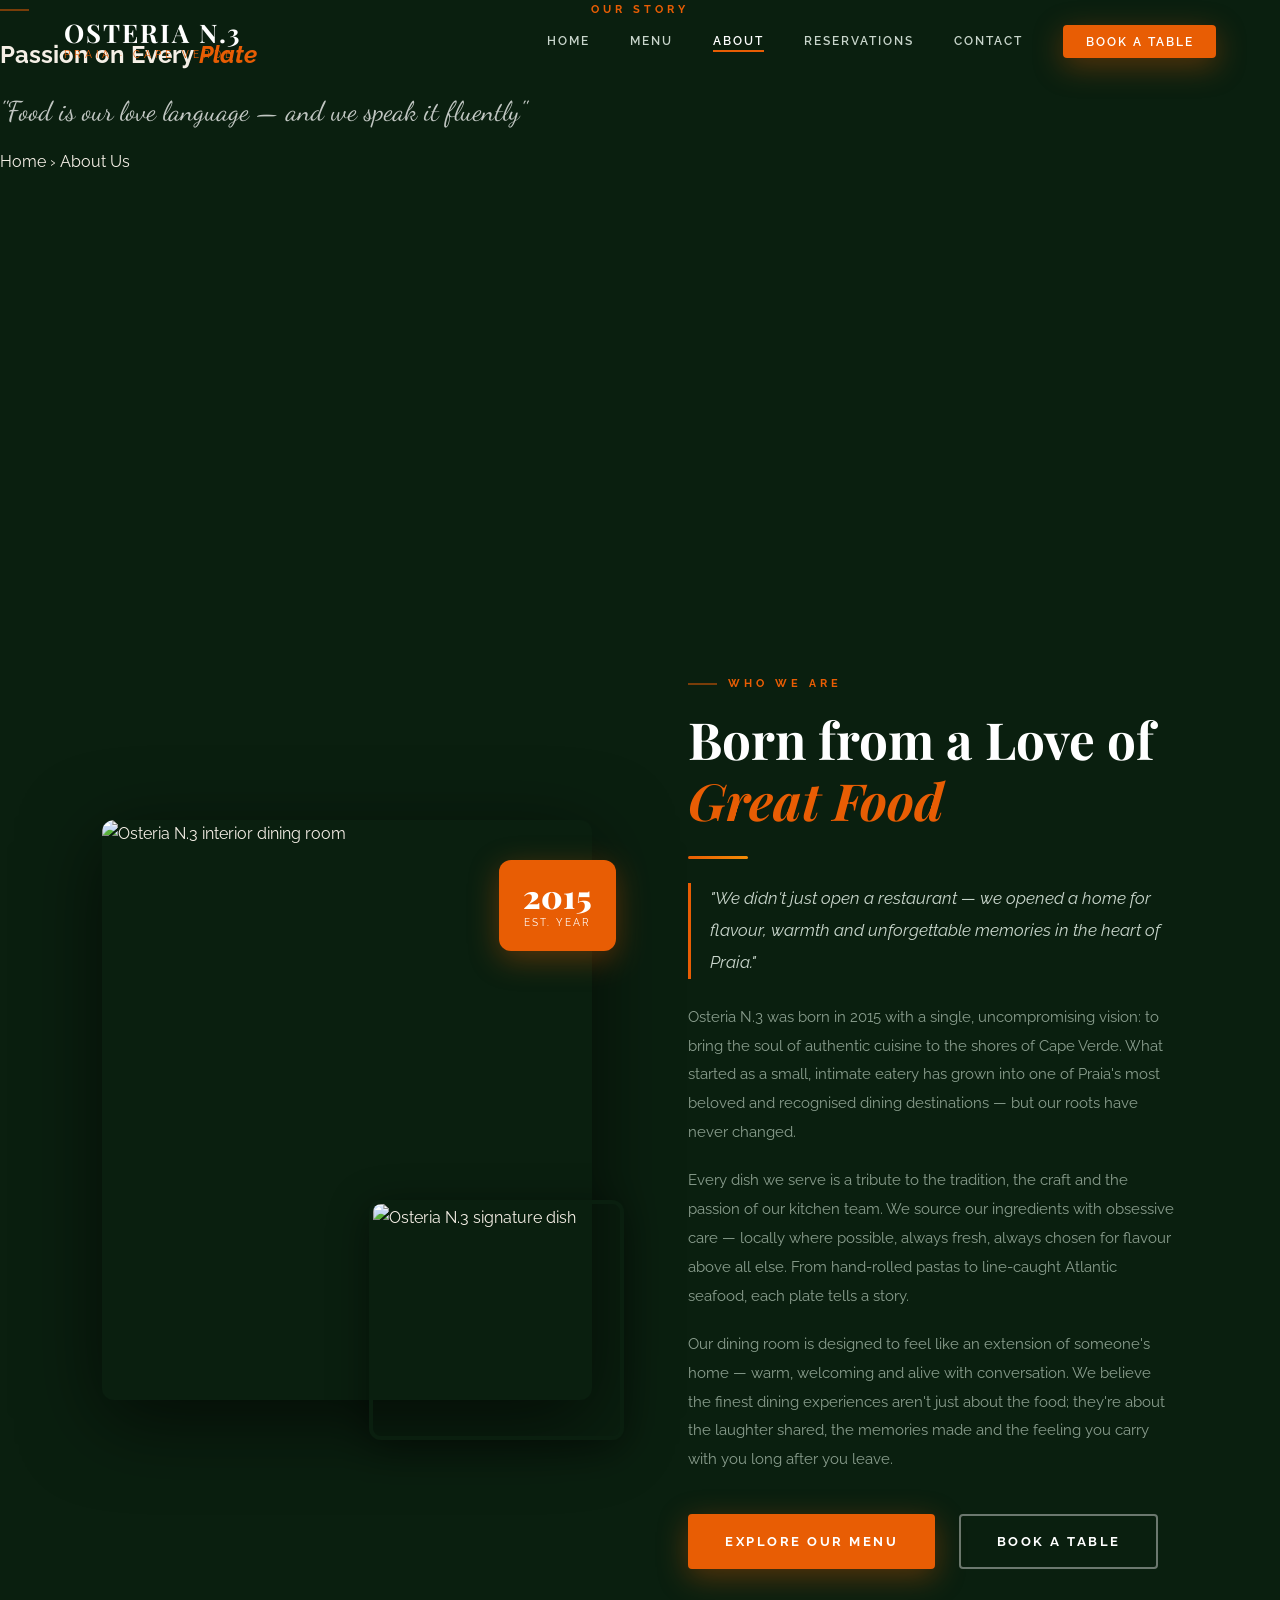
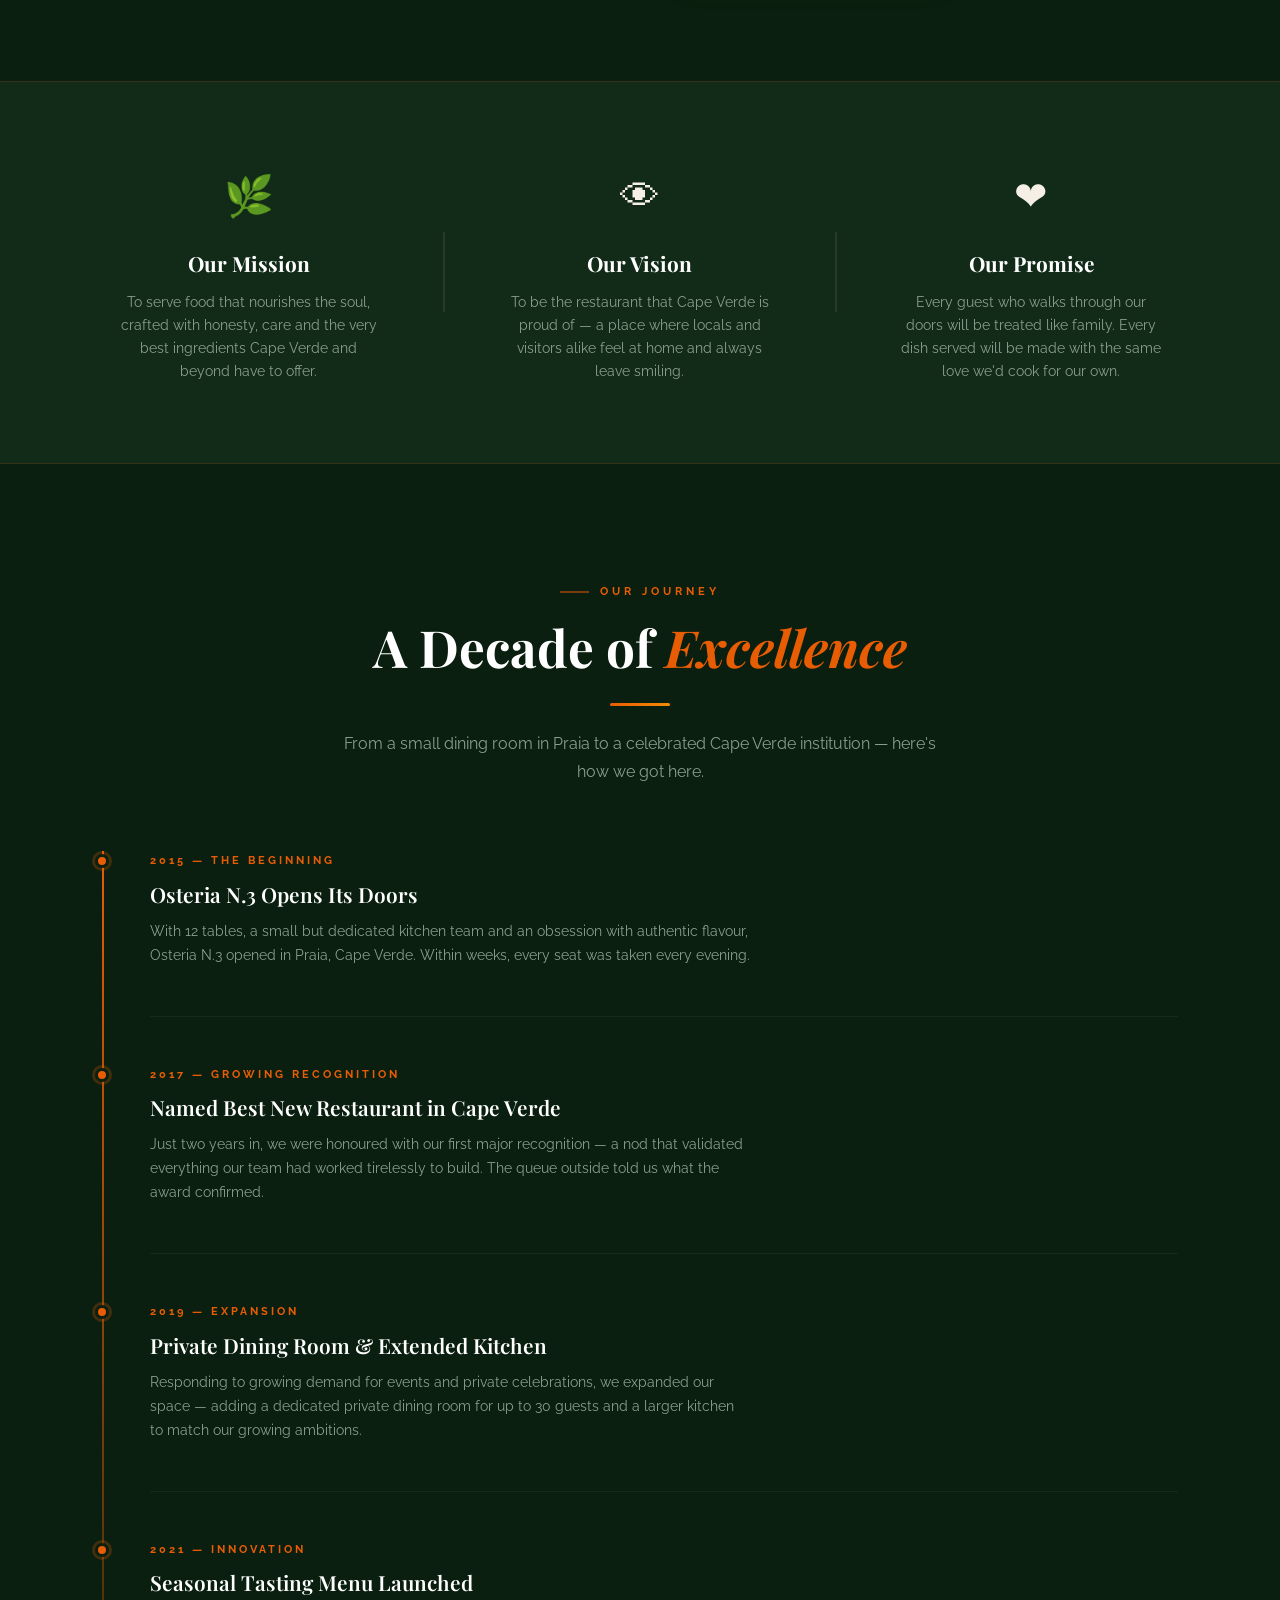
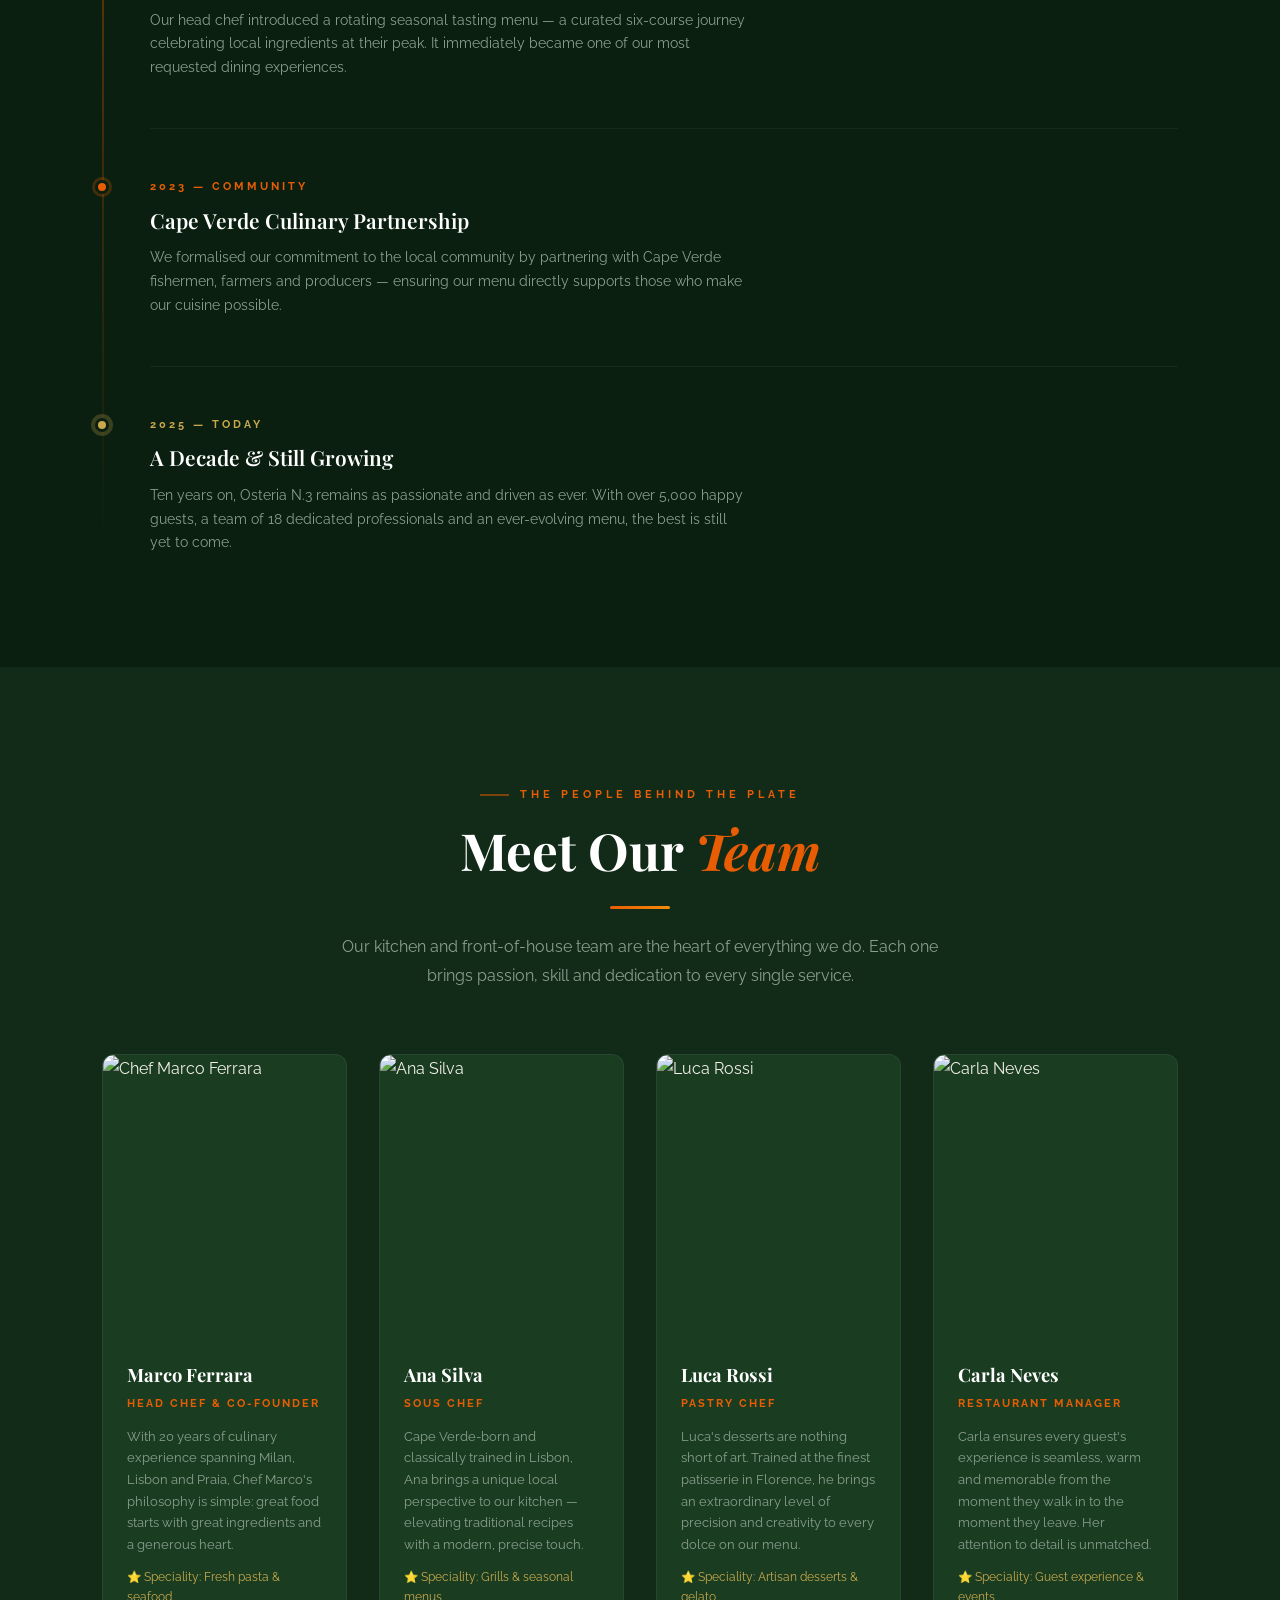
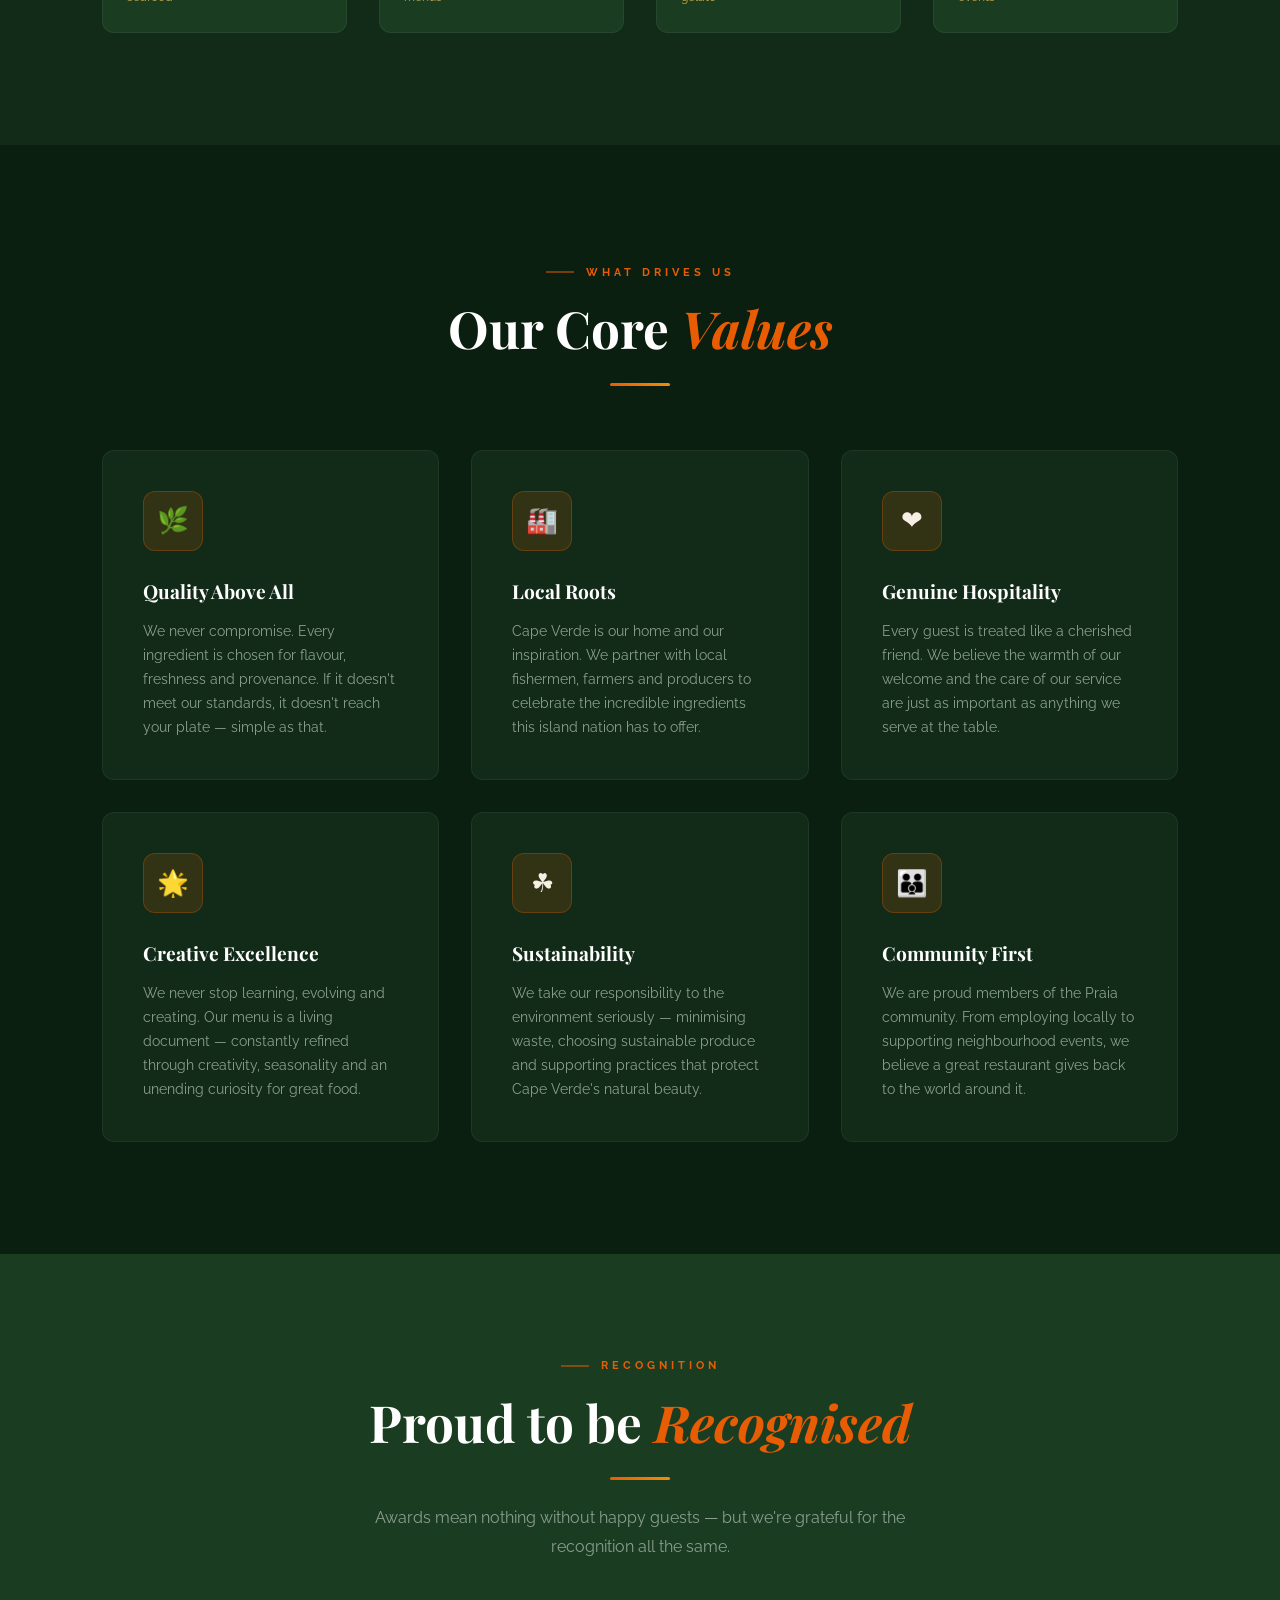
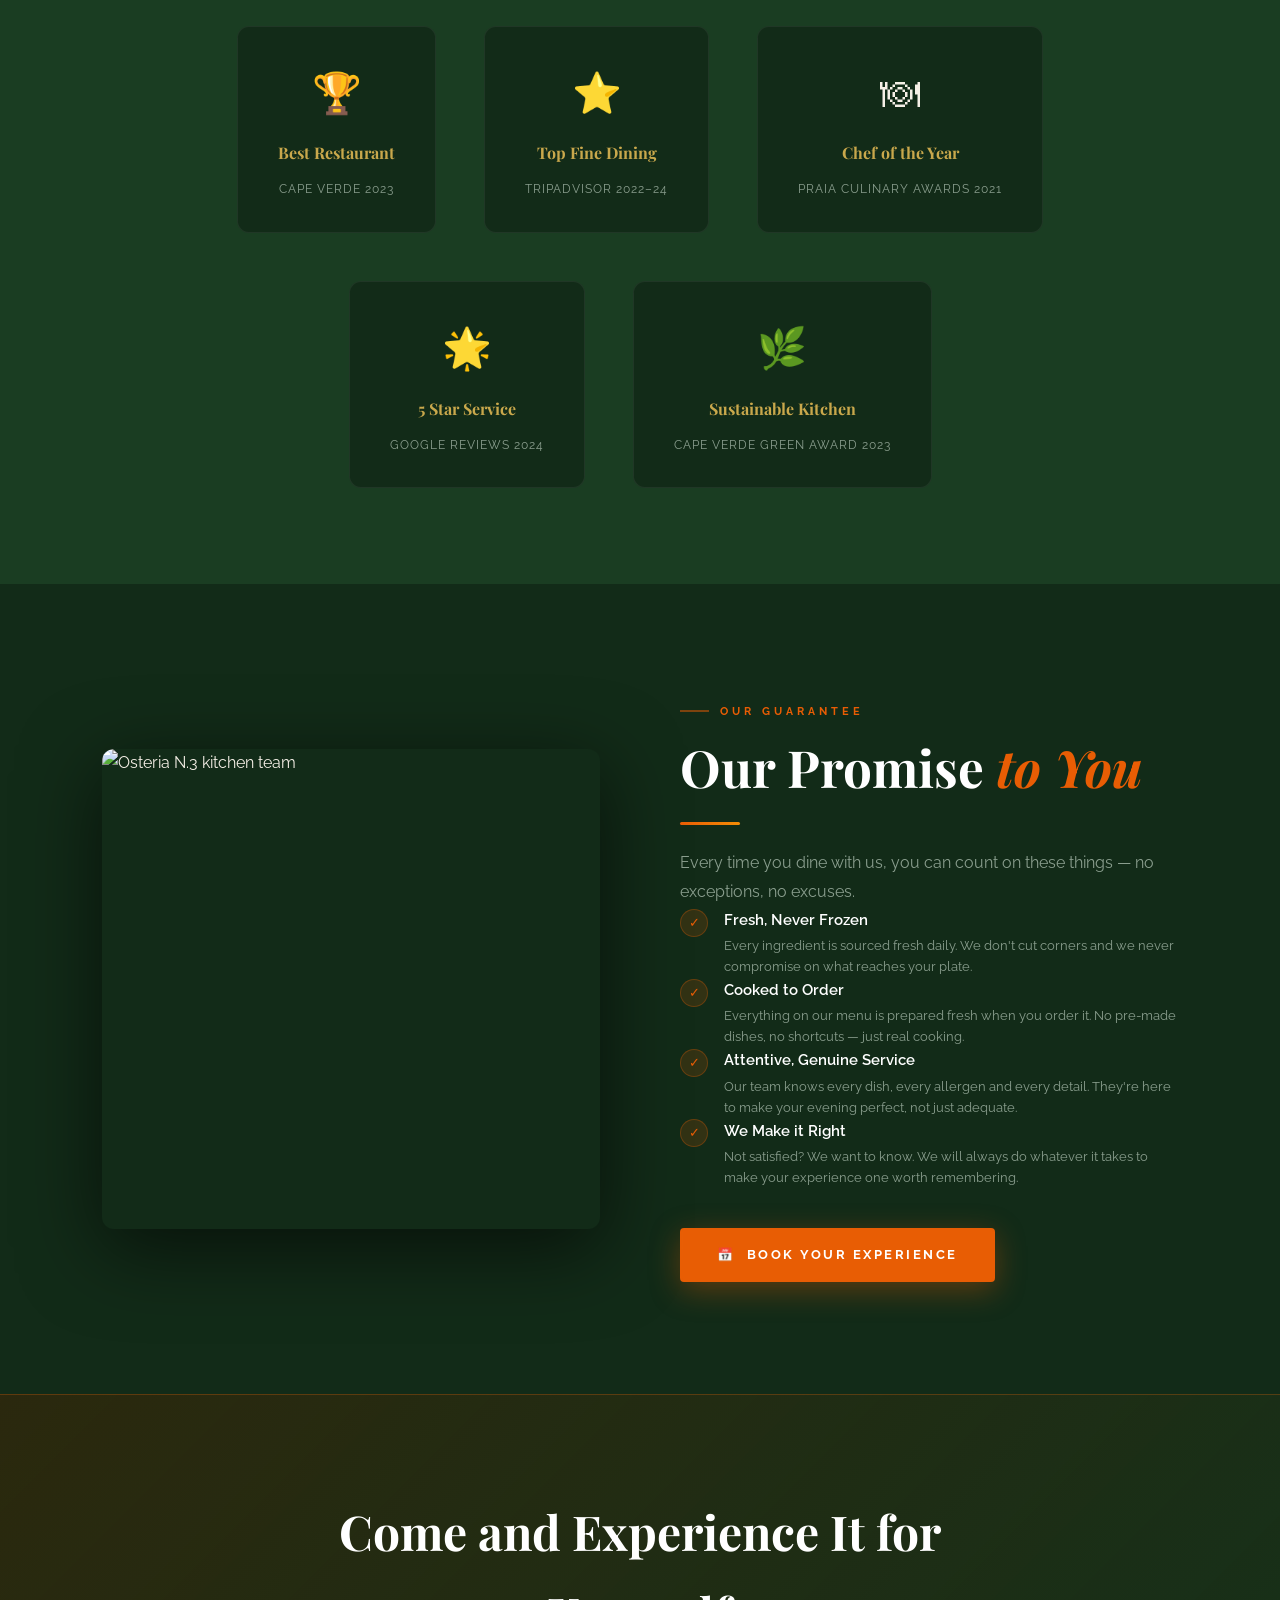
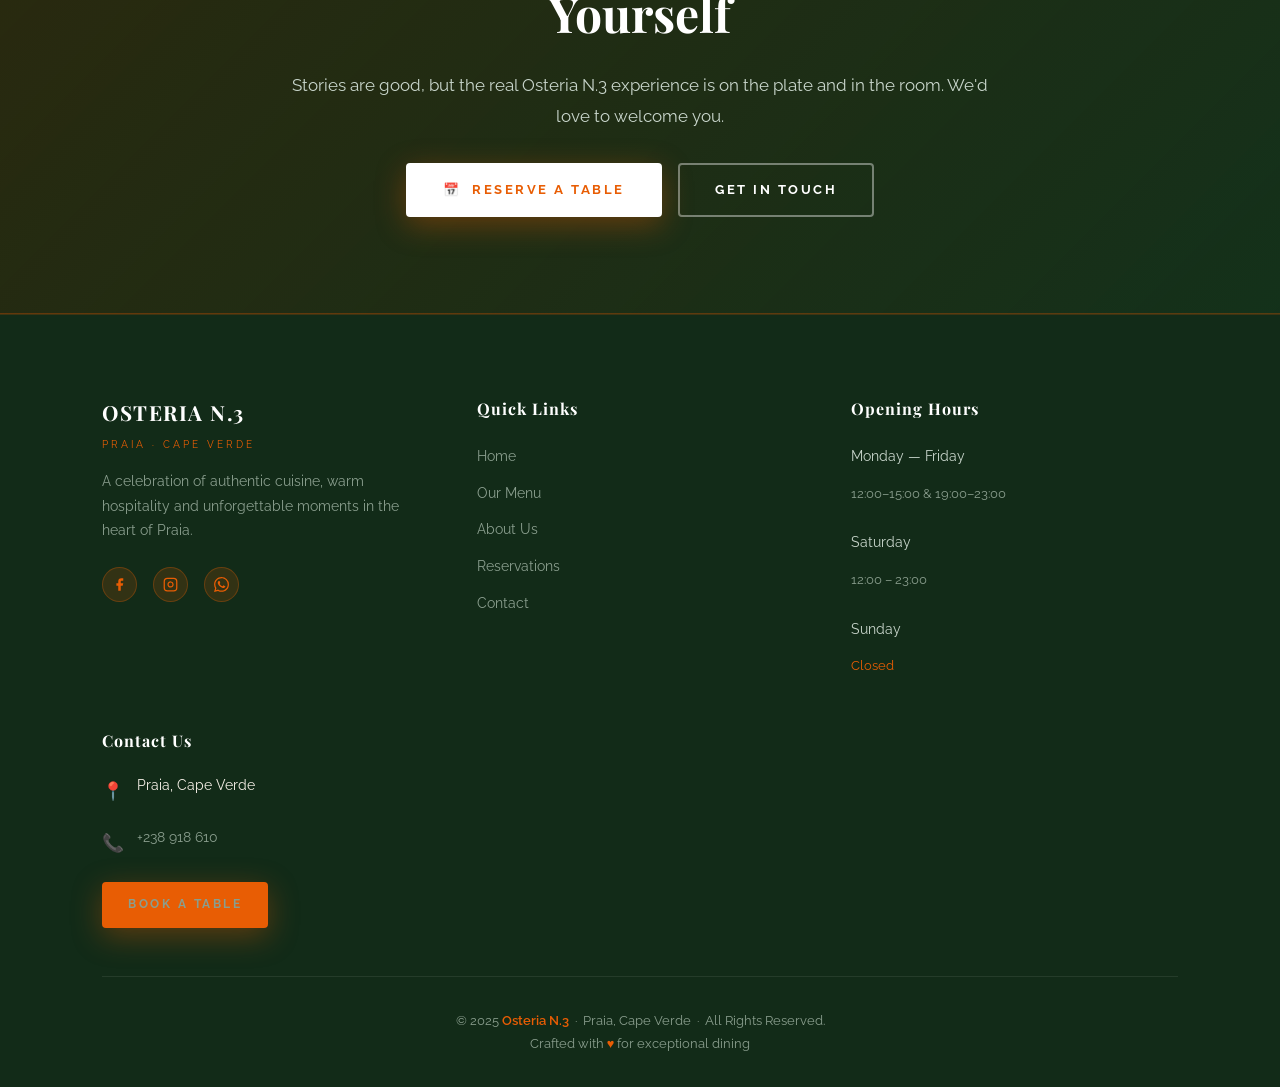
==== commit 1a1f5552: "Update stylesheet link path in about.html" ====
--- a/about.html
+++ b/about.html
@@ -7,7 +7,7 @@
   <meta name="keywords" content="Osteria N.3 about, Cape Verde restaurant story, Italian restaurant team Praia" />
   <meta name="author" content="Osteria N.3" />
   <title>About Us | Osteria N.3 · Praia, Cape Verde</title>
-  <link rel="stylesheet" href="style.css" />
+  <link rel="stylesheet" href="./style.css" />
   <link rel="preconnect" href="https://fonts.googleapis.com" />
   <link rel="preconnect" href="https://fonts.gstatic.com" crossorigin />
   <link rel="icon" type="image/svg+xml" href="data:image/svg+xml,<svg xmlns='http://www.w3.org/2000/svg' viewBox='0 0 100 100'><text y='.9em' font-size='90'>🍽️</text></svg>" />
@@ -610,7 +610,7 @@
 
   <!-- ========== PAGE HERO ========== -->
   <section class="page-hero" style="height:60vh; min-height:420px;">
-    <div class="page-hero-bg" style="background-image:url('https://images.unsplash.com/photo-1550966871-3ed3cdb5ed0c?w=1920&q=80');"></div>
+    <div class="page-hero-bg about-bg"></div>
     <div class="page-hero-overlay"></div>
     <div class="page-hero-content">
       <span class="section-tag" style="display:flex; justify-content:center; padding-left:0;">Our Story</span>
--- a/style.css
+++ b/style.css
@@ -66,6 +66,125 @@
 ::selection { background: var(--orange); color: var(--white); }
 
 /* ============================================================
+   LOADER
+   ============================================================ */
+.loader {
+  position: fixed;
+  top: 0; left: 0;
+  width: 100%; height: 100vh;
+  background: var(--green-dark);
+  z-index: 9999;
+  display: flex;
+  flex-direction: column;
+  align-items: center;
+  justify-content: center;
+  opacity: 1;
+  visibility: visible;
+  transition: opacity 0.5s ease, visibility 0.5s ease;
+}
+
+.loader.hidden {
+  opacity: 0;
+  visibility: hidden;
+  pointer-events: none;
+}
+
+.loader-logo {
+  font-family: var(--font-display);
+  font-size: 2.5rem;
+  font-weight: 900;
+  color: var(--white);
+  letter-spacing: 3px;
+  margin-bottom: 0.5rem;
+}
+
+.loader-subtitle {
+  font-size: 0.65rem;
+  letter-spacing: 4px;
+  color: var(--orange);
+  text-transform: uppercase;
+  margin-top: -0.5rem;
+  margin-bottom: 1rem;
+}
+
+.loader-bar {
+  width: 150px;
+  height: 2px;
+  background: rgba(255,255,255,0.1);
+  border-radius: 2px;
+  overflow: hidden;
+}
+
+.loader-bar-fill {
+  height: 100%;
+  background: linear-gradient(90deg, var(--orange), var(--orange-light));
+  width: 30%;
+  animation: loaderProgress 1.5s ease-in-out infinite;
+}
+
+@keyframes loaderProgress {
+  0% { width: 10%; }
+  50% { width: 70%; }
+  100% { width: 90%; }
+}
+
+/* ============================================================
+   MENU CARD IMAGE WRAPPER
+   ============================================================ */
+.menu-card-img-wrapper {
+  overflow: hidden;
+  position: relative;
+}
+
+/* ============================================================
+   RESERVATION DETAILS
+   ============================================================ */
+.res-details {
+  margin-top: 2rem;
+  display: flex;
+  flex-direction: column;
+  gap: 1rem;
+}
+
+.res-detail {
+  display: flex;
+  align-items: flex-start;
+  gap: 1rem;
+}
+
+.res-detail .icon {
+  font-size: 1.5rem;
+  color: var(--orange);
+  flex-shrink: 0;
+  margin-top: 0.2rem;
+}
+
+.res-detail h4 {
+  font-family: var(--font-display);
+  font-size: 1rem;
+  font-weight: 600;
+  color: var(--white);
+  margin-bottom: 0.3rem;
+}
+
+.res-detail p {
+  font-size: 0.9rem;
+  color: var(--text-muted);
+  line-height: 1.6;
+}
+
+/* ============================================================
+   CTA BANNER BUTTONS
+   ============================================================ */
+.cta-banner-buttons {
+  display: flex;
+  gap: 1rem;
+  justify-content: center;
+  flex-wrap: wrap;
+  margin-top: 2rem;
+}
+
+/* ============================================================
    NAVIGATION
    ============================================================ */
 .navbar {
@@ -310,6 +429,79 @@
 }
 
 /* ============================================================
+   ANIMATIONS - CRITICAL FOR VISIBILITY
+   ============================================================ */
+@keyframes fadeUp {
+  0% {
+    opacity: 0;
+    transform: translateY(30px);
+  }
+  100% {
+    opacity: 1;
+    transform: translateY(0);
+  }
+}
+
+@keyframes fadeIn {
+  0% {
+    opacity: 0;
+  }
+  100% {
+    opacity: 1;
+  }
+}
+
+@keyframes slideInLeft {
+  0% {
+    opacity: 0;
+    transform: translateX(-50px);
+  }
+  100% {
+    opacity: 1;
+    transform: translateX(0);
+  }
+}
+
+@keyframes slideInRight {
+  0% {
+    opacity: 0;
+    transform: translateX(50px);
+  }
+  100% {
+    opacity: 1;
+    transform: translateX(0);
+  }
+}
+
+/* Scroll Reveal States */
+.reveal, .reveal-left, .reveal-right, .stagger > * {
+  opacity: 0;
+}
+
+.reveal.visible {
+  animation: fadeUp 0.6s ease forwards;
+}
+
+.reveal-left.visible {
+  animation: slideInLeft 0.6s ease forwards;
+}
+
+.reveal-right.visible {
+  animation: slideInRight 0.6s ease forwards;
+}
+
+.stagger > * {
+  animation: fadeUp 0.6s ease forwards;
+}
+
+.stagger > *:nth-child(1) { animation-delay: 0s; }
+.stagger > *:nth-child(2) { animation-delay: 0.1s; }
+.stagger > *:nth-child(3) { animation-delay: 0.2s; }
+.stagger > *:nth-child(4) { animation-delay: 0.3s; }
+.stagger > *:nth-child(5) { animation-delay: 0.4s; }
+.stagger > *:nth-child(6) { animation-delay: 0.5s; }
+
+/* ============================================================
    SECTION COMMONS
    ============================================================ */
 .section-tag {
@@ -375,14 +567,44 @@
   display: flex;
   align-items: center;
   overflow: hidden;
+  margin-top: 80px;
 }
 
 .hero-bg {
   position: absolute;
   inset: 0;
-  background: url('https://images.unsplash.com/photo-1414235077428-338989a2e8c0?w=1920&q=80') center/cover no-repeat;
+  background-image: url('https://images.unsplash.com/photo-1414235077428-338989a2e8c0?w=1920&q=80');
+  background-position: center;
+  background-size: cover;
+  background-repeat: no-repeat;
   transform: scale(1.08);
   transition: transform 8s ease;
+  top: -80px;
+}
+
+/* Page hero backgrounds */
+.page-hero-bg {
+  position: absolute;
+  inset: 0;
+  background-position: center;
+  background-size: cover;
+  background-repeat: no-repeat;
+}
+
+.page-hero-bg.menu-bg {
+  background-image: url('https://images.unsplash.com/photo-1555396273-367ea4eb4db5?w=1920&q=80');
+}
+
+.page-hero-bg.reservation-bg {
+  background-image: url('https://images.unsplash.com/photo-1424847651672-bf20a4b0982b?w=1920&q=80');
+}
+
+.page-hero-bg.about-bg {
+  background-image: url('https://images.unsplash.com/photo-1550966871-3ed3cdb5ed0c?w=1920&q=80');
+}
+
+.page-hero-bg.contact-bg {
+  background-image: url('https://images.unsplash.com/photo-1559329007-40df8a9345d8?w=1920&q=80');
 }
 
 .hero-bg.loaded { transform: scale(1); }
@@ -966,20 +1188,20 @@
 
 .stars {
   display: flex;
-  gap: 3px;
+  gap: 0.3rem;
   margin-bottom: 1rem;
 }
 
 .stars span {
+  font-size: 1rem;
   color: var(--orange);
-  font-size: 0.9rem;
 }
 
 .testimonial-card p {
-  font-size: 0.92rem;
+  font-size: 0.95rem;
   color: var(--text-light);
-  line-height: 1.8;
   margin-bottom: 1.5rem;
+  line-height: 1.7;
   font-style: italic;
 }
 
@@ -990,21 +1212,24 @@
 }
 
 .author-avatar {
-  width: 44px; height: 44px;
+  width: 50px; height: 50px;
   border-radius: 50%;
   object-fit: cover;
-  border: 2px solid var(--orange);
-}
+}
+
+.author-info { flex: 1; }
 
 .author-info .name {
-  font-size: 0.9rem;
+  font-family: var(--font-display);
+  font-size: 0.95rem;
+  color: var(--white);
   font-weight: 600;
-  color: var(--white);
 }
 
 .author-info .role {
-  font-size: 0.72rem;
+  font-size: 0.75rem;
   color: var(--text-muted);
+  text-transform: uppercase;
   letter-spacing: 1px;
 }
 
@@ -1012,60 +1237,34 @@
    CTA BANNER
    ============================================================ */
 .cta-banner {
-  padding: 6rem 8%;
   background: linear-gradient(
     135deg,
-    var(--orange) 0%,
-    #c44d03 50%,
-    var(--orange) 100%
+    rgba(232, 93, 4, 0.15) 0%,
+    rgba(26, 61, 34, 0.6) 100%
   );
-  background-size: 200% 200%;
-  animation: gradient-shift 8s ease infinite;
+  padding: 6rem 8%;
   text-align: center;
-  position: relative;
-  overflow: hidden;
-}
-
-.cta-banner::before {
-  content: '';
-  position: absolute;
-  inset: 0;
-  background: url('https://images.unsplash.com/photo-1517248135467-4c7edcad34c4?w=1920&q=60') center/cover no-repeat;
-  opacity: 0.08;
-}
-
-.cta-banner-content { position: relative; z-index: 1; }
+  border-top: 1px solid rgba(232, 93, 4, 0.3);
+  border-bottom: 1px solid rgba(232, 93, 4, 0.3);
+}
+
+.cta-banner-content {
+  max-width: 700px;
+  margin: 0 auto;
+}
 
 .cta-banner h2 {
   font-family: var(--font-display);
-  font-size: clamp(2rem, 4vw, 3.5rem);
-  font-weight: 900;
+  font-size: clamp(2rem, 5vw, 3rem);
   color: var(--white);
   margin-bottom: 1rem;
 }
 
 .cta-banner p {
-  font-size: 1.1rem;
-  color: rgba(255,255,255,0.85);
-  margin-bottom: 2.5rem;
-  max-width: 500px;
-  margin-left: auto;
-  margin-right: auto;
-}
-
-.cta-banner .btn-outline {
-  border-color: rgba(255,255,255,0.7);
-  color: var(--white);
-}
-
-.cta-banner .btn-outline:hover {
-  background: rgba(255,255,255,0.15);
-  border-color: var(--white);
-}
-
-@keyframes gradient-shift {
-  0%,100% { background-position: 0% 50%; }
-  50%      { background-position: 100% 50%; }
+  font-size: 1.05rem;
+  color: var(--text-light);
+  margin-bottom: 2rem;
+  line-height: 1.8;
 }
 
 /* ============================================================
@@ -1073,902 +1272,303 @@
    ============================================================ */
 footer {
   background: var(--green-deep);
+  padding: 5rem 8% 2rem;
   border-top: 1px solid rgba(232, 93, 4, 0.2);
-  padding: 5rem 8% 2.5rem;
 }
 
 .footer-grid {
   display: grid;
-  grid-template-columns: 2fr 1fr 1fr 1.5fr;
-  gap: 3.5rem;
-  padding-bottom: 3rem;
-  border-bottom: 1px solid rgba(255,255,255,0.07);
-}
-
-.footer-brand .logo-main {
-  font-family: var(--font-display);
-  font-size: 1.8rem;
-  font-weight: 700;
-  color: var(--white);
-  display: block;
-  margin-bottom: 0.2rem;
-}
-
-.footer-brand .logo-sub {
-  font-size: 0.65rem;
-  letter-spacing: 4px;
-  color: var(--orange);
-  text-transform: uppercase;
-  display: block;
-  margin-bottom: 1.2rem;
+  grid-template-columns: repeat(auto-fit, minmax(250px, 1fr));
+  gap: 3rem;
+  margin-bottom: 3rem;
 }
 
 .footer-brand p {
-  font-size: 0.88rem;
-  color: var(--text-muted);
-  line-height: 1.8;
-  max-width: 280px;
-}
-
-.footer-social {
-  display: flex;
-  gap: 0.8rem;
-  margin-top: 1.5rem;
-}
-
-.social-link {
-  width: 38px; height: 38px;
-  border: 1px solid rgba(255,255,255,0.12);
-  border-radius: 50%;
-  display: flex;
-  align-items: center;
-  justify-content: center;
   font-size: 0.9rem;
   color: var(--text-muted);
-  transition: var(--transition-fast);
+  line-height: 1.7;
+  margin: 1rem 0 1.5rem;
+}
+
+.logo-main {
+  font-family: var(--font-display);
+  font-size: 1.3rem;
+  font-weight: 700;
+  color: var(--white);
+  letter-spacing: 1.5px;
+  display: block;
+}
+
+.logo-sub {
+  font-family: var(--font-body);
+  font-size: 0.65rem;
+  letter-spacing: 3px;
+  color: var(--orange);
+  text-transform: uppercase;
+  display: block;
+  margin-top: 0.3rem;
+}
+
+.footer-social {
+  display: flex;
+  gap: 1rem;
+  margin-top: 1.5rem;
+}
+
+.social-link {
+  width: 35px;
+  height: 35px;
+  background: rgba(232, 93, 4, 0.15);
+  border: 1px solid rgba(232, 93, 4, 0.3);
+  border-radius: 50%;
+  display: flex;
+  align-items: center;
+  justify-content: center;
+  color: var(--orange);
+  transition: var(--transition);
 }
 
 .social-link:hover {
+  background: var(--orange);
+  color: var(--white);
   border-color: var(--orange);
+}
+
+.footer-col h4 {
+  font-family: var(--font-display);
+  font-size: 1rem;
+  color: var(--white);
+  margin-bottom: 1.2rem;
+  letter-spacing: 1px;
+}
+
+.footer-col ul {
+  display: flex;
+  flex-direction: column;
+  gap: 0.6rem;
+}
+
+.footer-col a {
+  font-size: 0.85rem;
+  color: var(--text-muted);
+  transition: color 0.3s ease;
+}
+
+.footer-col a:hover {
   color: var(--orange);
-  background: var(--orange-glow);
-}
-
-.footer-col h4 {
-  font-family: var(--font-body);
-  font-size: 0.72rem;
-  font-weight: 700;
-  letter-spacing: 3px;
-  text-transform: uppercase;
-  color: var(--orange);
-  margin-bottom: 1.5rem;
-}
-
-.footer-col ul li {
-  margin-bottom: 0.7rem;
-}
-
-.footer-col ul li a {
-  font-size: 0.88rem;
-  color: var(--text-muted);
-  transition: color 0.2s ease;
-}
-
-.footer-col ul li a:hover { color: var(--white); }
+}
 
 .footer-contact-item {
   display: flex;
   align-items: flex-start;
-  gap: 0.7rem;
-  margin-bottom: 0.9rem;
+  gap: 0.8rem;
+  margin-bottom: 1.2rem;
+  font-size: 0.9rem;
 }
 
 .footer-contact-item .icon {
   color: var(--orange);
-  font-size: 0.9rem;
-  margin-top: 0.15rem;
+  font-size: 1.1rem;
   flex-shrink: 0;
-}
-
-.footer-contact-item span {
-  font-size: 0.85rem;
-  color: var(--text-muted);
-  line-height: 1.5;
+  margin-top: 0.2rem;
 }
 
 .footer-bottom {
-  display: flex;
-  align-items: center;
-  justify-content: space-between;
-  padding-top: 2.5rem;
-  flex-wrap: wrap;
-  gap: 1rem;
+  border-top: 1px solid rgba(255,255,255,0.08);
+  padding-top: 2rem;
+  text-align: center;
 }
 
 .footer-bottom p {
   font-size: 0.8rem;
   color: var(--text-muted);
+  line-height: 1.8;
 }
 
 .footer-bottom span {
   color: var(--orange);
-}
-
-/* ============================================================
-   PAGE HERO (inner pages)
-   ============================================================ */
-.page-hero {
-  height: 50vh;
-  min-height: 380px;
-  position: relative;
-  display: flex;
-  align-items: center;
-  justify-content: center;
-  text-align: center;
-  overflow: hidden;
-}
-
-.page-hero-bg {
-  position: absolute;
-  inset: 0;
-  background: center/cover no-repeat;
-}
-
-.page-hero-overlay {
-  position: absolute;
-  inset: 0;
-  background: linear-gradient(
-    to bottom,
-    rgba(10,31,15,0.7) 0%,
-    rgba(10,31,15,0.85) 100%
-  );
-}
-
-.page-hero-content {
-  position: relative;
-  z-index: 1;
-}
-
-.page-hero-content h1 {
-  font-family: var(--font-display);
-  font-size: clamp(2.5rem, 5vw, 4.5rem);
-  font-weight: 900;
-  color: var(--white);
-  margin-bottom: 0.8rem;
-}
-
-.breadcrumb {
-  display: flex;
-  align-items: center;
-  justify-content: center;
-  gap: 0.5rem;
-  font-size: 0.8rem;
-  color: var(--text-muted);
-}
-
-.breadcrumb a { color: var(--orange); }
-.breadcrumb span { color: var(--text-muted); }
-
-/* ============================================================
-   MENU PAGE
-   ============================================================ */
-.menu-page { padding: 5rem 8%; }
-
-.menu-filter {
-  display: flex;
-  align-items: center;
-  justify-content: center;
-  gap: 1rem;
-  margin-bottom: 4rem;
-  flex-wrap: wrap;
-}
-
-.filter-btn {
-  padding: 0.6rem 1.5rem;
-  border-radius: 50px;
-  font-size: 0.78rem;
   font-weight: 600;
-  letter-spacing: 1.5px;
-  text-transform: uppercase;
-  border: 2px solid rgba(255,255,255,0.12);
-  color: var(--text-muted);
-  transition: var(--transition-fast);
-  background: transparent;
-  cursor: pointer;
-}
-
-.filter-btn:hover,
-.filter-btn.active {
-  border-color: var(--orange);
-  color: var(--orange);
-  background: var(--orange-glow);
-}
-
-.menu-category {
-  margin-bottom: 5rem;
-}
-
-.menu-category-header {
-  display: flex;
-  align-items: center;
-  gap: 1.5rem;
-  margin-bottom: 2.5rem;
-}
-
-.menu-category-header h2 {
-  font-family: var(--font-display);
-  font-size: 1.8rem;
-  font-weight: 700;
-  color: var(--white);
-  white-space: nowrap;
-}
-
-.menu-category-header .line {
-  flex: 1;
-  height: 1px;
-  background: rgba(255,255,255,0.1);
-}
-
-.menu-items {
-  display: grid;
-  grid-template-columns: repeat(auto-fit, minmax(340px, 1fr));
-  gap: 1.5rem;
-}
-
-.menu-item {
-  background: var(--green-deep);
-  border: 1px solid rgba(255,255,255,0.06);
-  border-radius: var(--radius-lg);
-  overflow: hidden;
-  display: flex;
-  transition: var(--transition);
-}
-
-.menu-item:hover {
-  border-color: rgba(232, 93, 4, 0.25);
-  transform: translateX(5px);
-  box-shadow: var(--shadow-sm);
-}
-
-.menu-item-img {
-  width: 120px;
-  flex-shrink: 0;
-  object-fit: cover;
-}
-
-.menu-item-info {
-  padding: 1.2rem;
-  flex: 1;
-}
-
-.menu-item-info h3 {
-  font-family: var(--font-display);
-  font-size: 1.05rem;
-  font-weight: 600;
-  color: var(--white);
-  margin-bottom: 0.4rem;
-}
-
-.menu-item-info p {
-  font-size: 0.8rem;
-  color: var(--text-muted);
-  line-height: 1.5;
-  margin-bottom: 0.8rem;
-}
-
-.menu-item-footer {
-  display: flex;
-  align-items: center;
-  justify-content: space-between;
-}
-
-.price {
-  font-family: var(--font-display);
-  font-size: 1.1rem;
-  font-weight: 700;
-  color: var(--orange);
-}
-
-.badge-new, .badge-chef {
-  font-size: 0.62rem;
-  font-weight: 700;
-  letter-spacing: 1px;
-  text-transform: uppercase;
-  padding: 0.25rem 0.6rem;
-  border-radius: 50px;
-}
-
-.badge-new {
-  background: rgba(232, 93, 4, 0.15);
-  color: var(--orange);
-  border: 1px solid rgba(232, 93, 4, 0.3);
-}
-
-.badge-chef {
-  background: rgba(201, 168, 76, 0.15);
-  color: var(--gold);
-  border: 1px solid rgba(201, 168, 76, 0.3);
-}
-
-/* ============================================================
-   RESERVATION PAGE
-   ============================================================ */
-.reservation-page {
-  padding: 5rem 8%;
-  display: grid;
-  grid-template-columns: 1fr 1.2fr;
-  gap: 5rem;
-  align-items: start;
-}
-
-.reservation-info h2 {
-  font-family: var(--font-display);
-  font-size: 2.2rem;
-  font-weight: 700;
-  color: var(--white);
-  margin-bottom: 1.2rem;
-}
-
-.reservation-info p {
-  font-size: 0.92rem;
-  color: var(--text-muted);
-  line-height: 1.8;
-  margin-bottom: 2rem;
-}
-
-.res-detail {
-  display: flex;
-  align-items: flex-start;
-  gap: 1rem;
-  margin-bottom: 1.5rem;
-  padding: 1.2rem;
-  background: var(--green-deep);
-  border-radius: var(--radius-lg);
-  border: 1px solid rgba(255,255,255,0.06);
-}
-
-.res-detail .icon {
-  color: var(--orange);
-  font-size: 1.3rem;
-  margin-top: 0.1rem;
-  flex-shrink: 0;
-}
-
-.res-detail h4 {
-  font-size: 0.85rem;
-  font-weight: 600;
-  color: var(--white);
-  margin-bottom: 0.2rem;
-}
-
-.res-detail p {
-  font-size: 0.8rem;
-  color: var(--text-muted);
-  margin: 0;
-}
-
-.reservation-form-wrap {
-  background: var(--green-deep);
-  border: 1px solid rgba(232, 93, 4, 0.15);
-  border-radius: var(--radius-lg);
-  padding: 3rem;
-}
-
-.reservation-form-wrap h3 {
-  font-family: var(--font-display);
-  font-size: 1.6rem;
-  font-weight: 700;
-  color: var(--white);
-  margin-bottom: 0.5rem;
-}
-
-.reservation-form-wrap > p {
-  font-size: 0.85rem;
-  color: var(--text-muted);
-  margin-bottom: 2rem;
-}
-
+}
+
+/* ============================================================
+   FORM STYLES
+   ============================================================ */
 .form-group {
   margin-bottom: 1.5rem;
 }
 
 .form-group label {
   display: block;
-  font-size: 0.72rem;
-  font-weight: 700;
+  font-size: 0.8rem;
+  font-weight: 600;
   letter-spacing: 2px;
   text-transform: uppercase;
-  color: var(--text-muted);
-  margin-bottom: 0.6rem;
+  color: var(--text-light);
+  margin-bottom: 0.5rem;
 }
 
 .form-group input,
-.form-group select,
-.form-group textarea {
+.form-group textarea,
+.form-group select {
   width: 100%;
-  background: var(--green-mid);
+  padding: 0.9rem 1rem;
+  background: rgba(255,255,255,0.05);
   border: 1px solid rgba(255,255,255,0.1);
   border-radius: var(--radius);
-  padding: 0.85rem 1.1rem;
+  color: var(--white);
   font-family: var(--font-body);
   font-size: 0.9rem;
-  color: var(--white);
-  transition: border-color 0.3s ease;
+  transition: var(--transition);
+}
+
+.form-group input:focus,
+.form-group textarea:focus,
+.form-group select:focus {
   outline: none;
-  -webkit-appearance: none;
-}
-
-.form-group select {
-  cursor: pointer;
-  background-image: url("data:image/svg+xml,%3Csvg xmlns='http://www.w3.org/2000/svg' width='12' height='8' viewBox='0 0 12 8'%3E%3Cpath d='M1 1l5 5 5-5' stroke='%23e85d04' stroke-width='2' fill='none'/%3E%3C/svg%3E");
-  background-repeat: no-repeat;
-  background-position: right 1rem center;
-  padding-right: 2.5rem;
-}
-
-.form-group select option {
-  background: var(--green-mid);
-  color: var(--white);
-}
-
-.form-group input:focus,
-.form-group select:focus,
-.form-group textarea:focus {
+  background: rgba(255,255,255,0.08);
   border-color: var(--orange);
-  box-shadow: 0 0 0 3px rgba(232, 93, 4, 0.12);
-}
-
-.form-group input::placeholder,
-.form-group textarea::placeholder { color: var(--text-muted); }
+  box-shadow: 0 0 0 3px rgba(232, 93, 4, 0.1);
+}
 
 .form-group textarea {
   resize: vertical;
-  min-height: 100px;
-}
-
-.form-row {
-  display: grid;
-  grid-template-columns: 1fr 1fr;
-  gap: 1rem;
-}
-
-.form-submit {
-  width: 100%;
-  padding: 1rem;
-  background: var(--orange);
-  color: var(--white);
-  border: none;
-  border-radius: var(--radius);
-  font-family: var(--font-body);
-  font-size: 0.85rem;
-  font-weight: 700;
-  letter-spacing: 2.5px;
-  text-transform: uppercase;
-  cursor: pointer;
-  transition: var(--transition);
-  margin-top: 0.5rem;
-  box-shadow: var(--shadow-orange);
-}
-
-.form-submit:hover {
-  background: var(--orange-light);
-  transform: translateY(-2px);
-  box-shadow: 0 12px 35px rgba(232, 93, 4, 0.45);
-}
-
-/* ============================================================
-   ABOUT PAGE
-   ============================================================ */
-.about-page { padding: 5rem 8%; }
-
-.about-story {
-  display: grid;
-  grid-template-columns: 1fr 1fr;
-  gap: 5rem;
-  align-items: center;
-  margin-bottom: 7rem;
-}
-
-.about-story-img {
-  width: 100%;
-  height: 550px;
-  object-fit: cover;
-  border-radius: var(--radius-lg);
-  box-shadow: var(--shadow-lg);
-}
-
-.team-section {
+  min-height: 120px;
+}
+
+.form-success {
   text-align: center;
-  margin-bottom: 7rem;
-}
-
-.team-grid {
-  display: grid;
-  grid-template-columns: repeat(auto-fit, minmax(220px, 1fr));
-  gap: 2rem;
-  margin-top: 3.5rem;
-}
-
-.team-card {
-  background: var(--green-deep);
-  border: 1px solid rgba(255,255,255,0.06);
-  border-radius: var(--radius-lg);
-  overflow: hidden;
-  transition: var(--transition);
-  text-align: center;
-}
-
-.team-card:hover {
-  transform: translateY(-8px);
-  border-color: rgba(232, 93, 4, 0.3);
-  box-shadow: var(--shadow-md);
-}
-
-.team-card-img {
-  width: 100%;
-  height: 260px;
-  object-fit: cover;
-  object-position: top;
-  filter: grayscale(20%);
-  transition: filter 0.4s ease;
-}
-
-.team-card:hover .team-card-img { filter: grayscale(0%); }
-
-.team-card-info {
-  padding: 1.5rem;
-}
-
-.team-card-info h3 {
-  font-family: var(--font-display);
-  font-size: 1.15rem;
-  font-weight: 600;
-  color: var(--white);
-  margin-bottom: 0.3rem;
-}
-
-.team-card-info .role {
-  font-size: 0.72rem;
-  color: var(--orange);
-  letter-spacing: 2px;
-  text-transform: uppercase;
-  font-weight: 600;
-}
-
-.team-card-info p {
-  font-size: 0.82rem;
-  color: var(--text-muted);
-  margin-top: 0.7rem;
-  line-height: 1.6;
-}
-
-.values-section {
-  padding: 5rem 0;
-  border-top: 1px solid rgba(255,255,255,0.06);
-}
-
-.values-grid {
-  display: grid;
-  grid-template-columns: repeat(auto-fit, minmax(240px, 1fr));
-  gap: 2rem;
-  margin-top: 3.5rem;
-}
-
-.value-card {
-  padding: 2rem;
-  background: var(--green-deep);
-  border-radius: var(--radius-lg);
-  border-left: 3px solid var(--orange);
-  transition: var(--transition);
-}
-
-.value-card:hover {
-  transform: translateX(5px);
-  background: var(--green-mid);
-}
-
-.value-card .icon {
-  font-size: 2rem;
-  margin-bottom: 1rem;
-}
-
-.value-card h3 {
-  font-family: var(--font-display);
-  font-size: 1.15rem;
-  font-weight: 600;
-  color: var(--white);
-  margin-bottom: 0.6rem;
-}
-
-.value-card p {
-  font-size: 0.85rem;
-  color: var(--text-muted);
-  line-height: 1.7;
-}
-
-/* ============================================================
-   CONTACT PAGE
-   ============================================================ */
-.contact-page { padding: 5rem 8%; }
-
-.contact-grid {
-  display: grid;
-  grid-template-columns: 1fr 1.5fr;
-  gap: 5rem;
-  margin-bottom: 5rem;
-}
-
-.contact-cards {
-  display: flex;
-  flex-direction: column;
-  gap: 1.5rem;
-}
-
-.contact-card {
-  background: var(--green-deep);
-  border: 1px solid rgba(255,255,255,0.06);
-  border-radius: var(--radius-lg);
-  padding: 2rem;
-  transition: var(--transition);
-}
-
-.contact-card:hover {
-  border-color: rgba(232, 93, 4, 0.25);
-  transform: translateY(-3px);
-}
-
-.contact-card .icon {
-  font-size: 1.8rem;
-  margin-bottom: 0.8rem;
-}
-
-.contact-card h3 {
-  font-family: var(--font-display);
-  font-size: 1.05rem;
-  font-weight: 600;
-  color: var(--white);
-  margin-bottom: 0.4rem;
-}
-
-.contact-card p, .contact-card a {
-  font-size: 0.88rem;
-  color: var(--text-muted);
-  line-height: 1.6;
-  transition: color 0.2s;
-}
-
-.contact-card a:hover { color: var(--orange); }
-
-.map-wrap {
-  border-radius: var(--radius-lg);
-  overflow: hidden;
-  height: 450px;
-  border: 1px solid rgba(255,255,255,0.06);
-}
-
-.map-wrap iframe {
-  width: 100%;
-  height: 100%;
-  border: 0;
-  filter: grayscale(30%) invert(85%) hue-rotate(145deg);
-}
-
-/* ============================================================
-   ANIMATIONS
-   ============================================================ */
-@keyframes fadeUp {
-  from { opacity: 0; transform: translateY(30px); }
-  to   { opacity: 1; transform: translateY(0); }
-}
-
-@keyframes fadeIn {
-  from { opacity: 0; }
-  to   { opacity: 1; }
-}
-
-@keyframes slideLeft {
-  from { opacity: 0; transform: translateX(40px); }
-  to   { opacity: 1; transform: translateX(0); }
-}
-
-/* Scroll-reveal */
-.reveal {
-  opacity: 0;
-  transform: translateY(40px);
-  transition: opacity 0.8s ease, transform 0.8s ease;
-}
-
-.reveal.visible {
-  opacity: 1;
-  transform: translateY(0);
-}
-
-.reveal-left {
-  opacity: 0;
-  transform: translateX(-40px);
-  transition: opacity 0.8s ease, transform 0.8s ease;
-}
-
-.reveal-left.visible {
-  opacity: 1;
-  transform: translateX(0);
-}
-
-.reveal-right {
-  opacity: 0;
-  transform: translateX(40px);
-  transition: opacity 0.8s ease, transform 0.8s ease;
-}
-
-.reveal-right.visible {
-  opacity: 1;
-  transform: translateX(0);
-}
-
-/* Staggered children */
-.stagger > * {
-  opacity: 0;
-  transform: translateY(30px);
-  transition: opacity 0.6s ease, transform 0.6s ease;
-}
-
-.stagger.visible > *:nth-child(1) { transition-delay: 0.1s; }
-.stagger.visible > *:nth-child(2) { transition-delay: 0.2s; }
-.stagger.visible > *:nth-child(3) { transition-delay: 0.3s; }
-.stagger.visible > *:nth-child(4) { transition-delay: 0.4s; }
-.stagger.visible > *:nth-child(5) { transition-delay: 0.5s; }
-.stagger.visible > * { opacity: 1; transform: translateY(0); }
-
-/* ============================================================
-   LOADING SCREEN
-   ============================================================ */
-.loader {
-  position: fixed;
-  inset: 0;
-  background: var(--green-dark);
-  z-index: 9999;
-  display: flex;
-  flex-direction: column;
-  align-items: center;
-  justify-content: center;
-  gap: 1.5rem;
-  transition: opacity 0.5s ease, visibility 0.5s ease;
-}
-
-.loader.hidden {
-  opacity: 0;
-  visibility: hidden;
-}
-
-.loader-logo {
-  font-family: var(--font-display);
-  font-size: 2.5rem;
-  font-weight: 900;
-  color: var(--white);
-  letter-spacing: 4px;
-}
-
-.loader-bar {
-  width: 200px; height: 2px;
-  background: rgba(255,255,255,0.1);
-  border-radius: 2px;
-  overflow: hidden;
-}
-
-.loader-bar-fill {
-  height: 100%;
-  background: var(--orange);
-  border-radius: 2px;
-  animation: loader-progress 1.8s ease forwards;
-}
-
-@keyframes loader-progress {
-  0%   { width: 0%; }
-  100% { width: 100%; }
-}
-
-/* ============================================================
-   UTILITIES
-   ============================================================ */
-.text-center  { text-align: center; }
-.text-orange  { color: var(--orange); }
-.text-gold    { color: var(--gold); }
-.text-muted   { color: var(--text-muted); }
-.mt-1  { margin-top: 1rem; }
-.mt-2  { margin-top: 2rem; }
-.mt-3  { margin-top: 3rem; }
-.mb-1  { margin-bottom: 1rem; }
-.mb-2  { margin-bottom: 2rem; }
-.container { max-width: 1400px; margin: 0 auto; }
+  padding: 3rem 1rem;
+}
 
 /* ============================================================
    RESPONSIVE
    ============================================================ */
-
-/* Tablet */
-@media (max-width: 1024px) {
+@media (max-width: 991px) {
+  .navbar {
+    padding: 0 3%;
+  }
+
+  .nav-links {
+    display: none;
+  }
+
+  .hamburger {
+    display: flex;
+  }
+
   .about-section,
-  .reservation-teaser,
-  .about-story,
-  .contact-grid,
-  .reservation-page {
+  .reservation-teaser {
     grid-template-columns: 1fr;
-    gap: 3rem;
-  }
-
-  .footer-grid {
-    grid-template-columns: 1fr 1fr;
-    gap: 2.5rem;
+    gap: 2rem;
   }
 
   .gallery-strip {
     grid-template-columns: repeat(3, 1fr);
-    height: 240px;
-  }
-
-  .gallery-strip-item:nth-child(4),
-  .gallery-strip-item:nth-child(5) { display: none; }
-
-  .about-img-accent { display: none; }
-  .about-img-main { width: 100%; height: 360px; }
-}
-
-/* Mobile */
+    height: 250px;
+  }
+
+  .cta-banner-buttons {
+    flex-direction: column;
+  }
+
+  .cta-banner-buttons a {
+    width: 100%;
+    justify-content: center;
+  }
+
+  .footer-grid {
+    grid-template-columns: 1fr;
+  }
+}
+
 @media (max-width: 768px) {
-  .navbar { padding: 0 5%; }
-  .nav-links { display: none; }
-  .hamburger { display: flex; }
-
-  .hero-content { padding: 0 6%; }
-
-  .features-grid { grid-template-columns: repeat(2, 1fr); gap: 1rem; }
+  .hero {
+    min-height: 600px;
+    margin-top: 70px;
+  }
+
+  .hero-title {
+    font-size: 2.5rem;
+  }
+
+  .section-title {
+    font-size: 1.8rem;
+  }
 
   .gallery-strip {
     grid-template-columns: repeat(2, 1fr);
     height: 200px;
   }
 
-  .gallery-strip-item:nth-child(3) { display: none; }
-
-  .footer-grid { grid-template-columns: 1fr; gap: 2rem; }
-
-  .footer-bottom {
+  .about-img-main {
+    width: 100%;
+  }
+
+  .about-img-accent {
+    width: 45%;
+  }
+
+  .menu-cards {
+    grid-template-columns: 1fr;
+  }
+
+  .res-details {
     flex-direction: column;
-    text-align: center;
-  }
-
-  .about-stats { gap: 1.5rem; }
-
-  .menu-items { grid-template-columns: 1fr; }
-
-  .menu-item { flex-direction: column; }
-  .menu-item-img { width: 100%; height: 180px; }
-
-  .form-row { grid-template-columns: 1fr; }
-
-  .reservation-form-wrap { padding: 2rem 1.5rem; }
-
-  .team-grid { grid-template-columns: repeat(2, 1fr); }
-
-  .menu-filter { gap: 0.5rem; }
-  .filter-btn { padding: 0.5rem 1rem; font-size: 0.72rem; }
-
-  .hero-info { gap: 1rem; }
-
-  .cta-banner { padding: 4rem 6%; }
-}
-
-/* Small Mobile */
+  }
+}
+
 @media (max-width: 480px) {
-  .features-grid { grid-template-columns: 1fr; }
-  .team-grid { grid-template-columns: 1fr; }
-  .gallery-strip { grid-template-columns: 1fr 1fr; }
-  .about-stats { flex-direction: column; align-items: flex-start; gap: 1.2rem; }
-
-  .hero-title { font-size: 2.4rem; }
-
-  .menu-preview-header {
+  .hero {
+    min-height: 500px;
+    margin-top: 60px;
+  }
+
+  .hero-title {
+    font-size: 1.8rem;
+  }
+
+  .section-title {
+    font-size: 1.5rem;
+  }
+
+  .hero-badge {
+    font-size: 0.6rem;
+    padding: 0.4rem 1rem;
+  }
+
+  .gallery-strip {
+    grid-template-columns: 1fr;
+    height: 150px;
+  }
+
+  .features-grid {
+    grid-template-columns: 1fr;
+  }
+
+  .about-img-accent {
+    bottom: -30px;
+    width: 50%;
+    height: 200px;
+  }
+
+  .about-stats {
     flex-direction: column;
-    align-items: flex-start;
-  }
-}
+    gap: 1.5rem;
+  }
+
+  .testimonials-grid {
+    grid-template-columns: 1fr;
+  }
+
+  .footer-grid {
+    gap: 2rem;
+  }
+
+  .cta-banner {
+    padding: 3rem 5%;
+  }
+
+  .cta-banner h2 {
+    font-size: 1.6rem;
+  }
+}
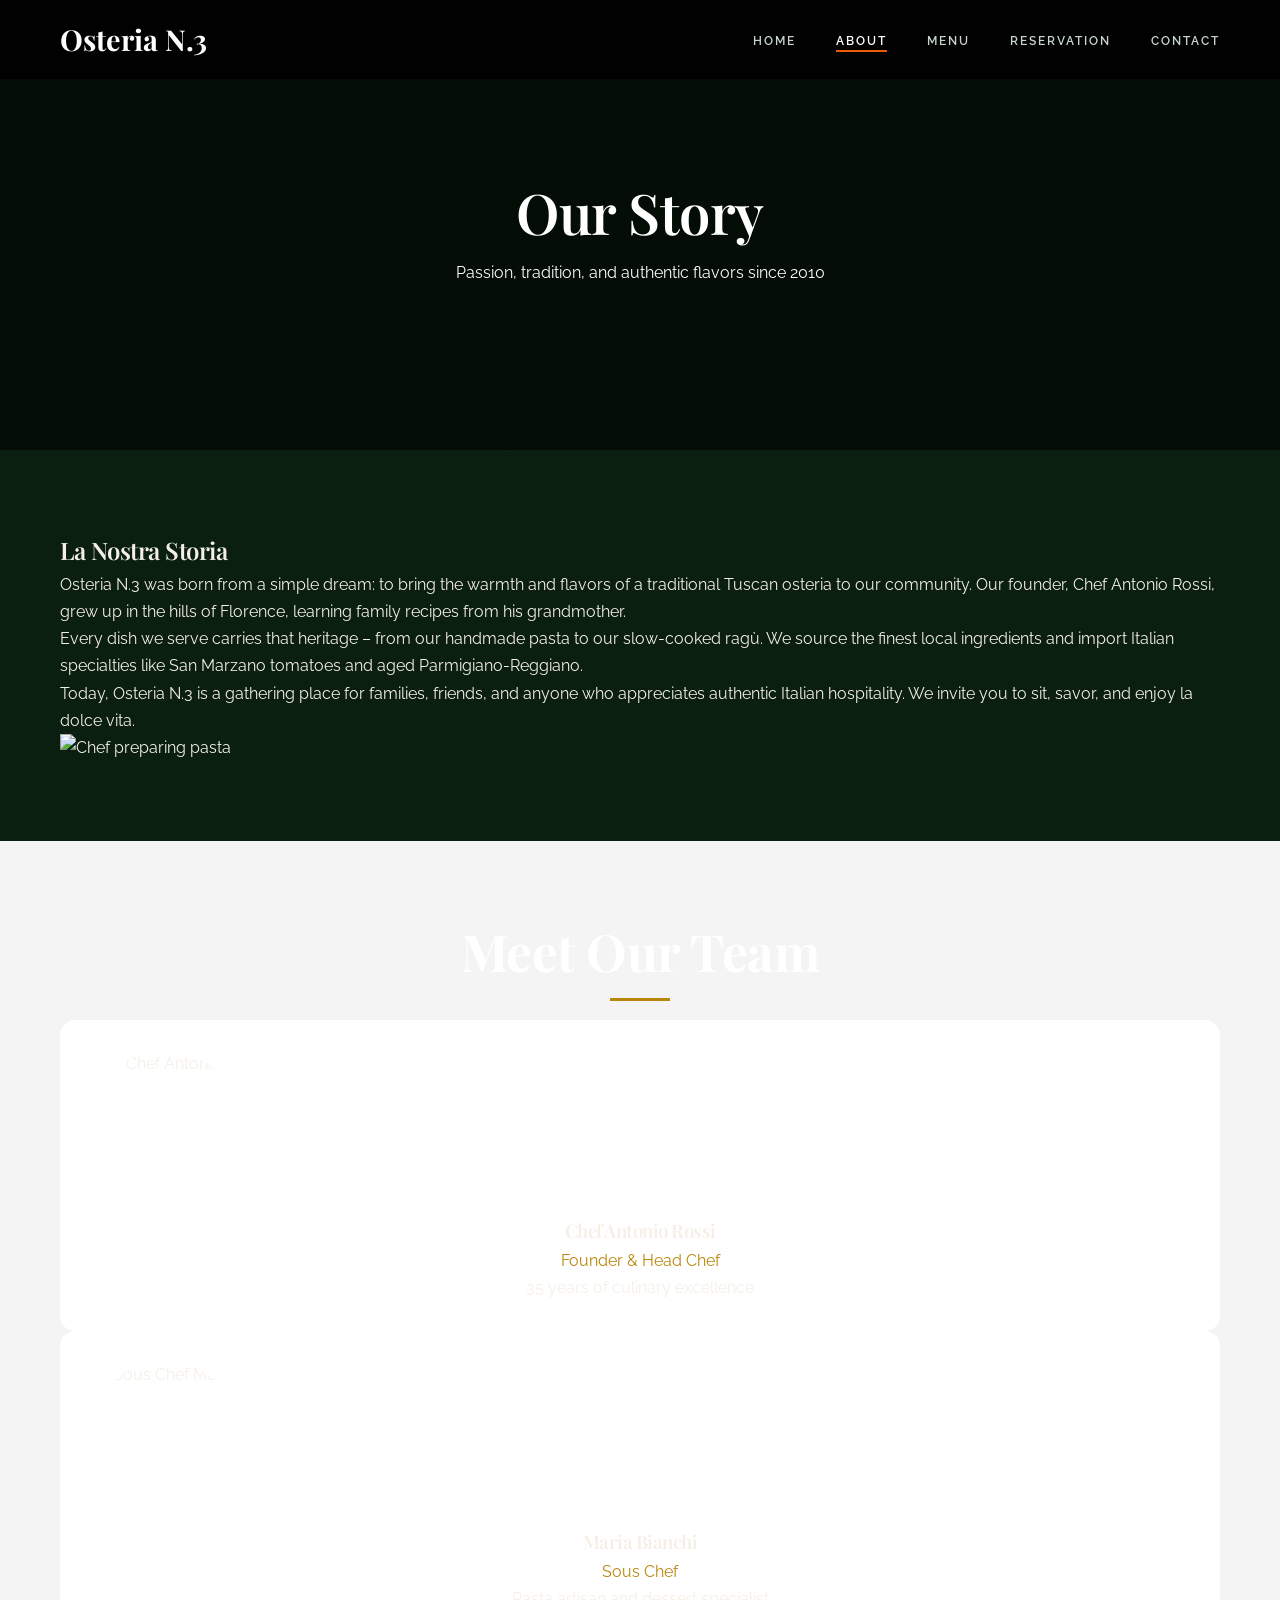
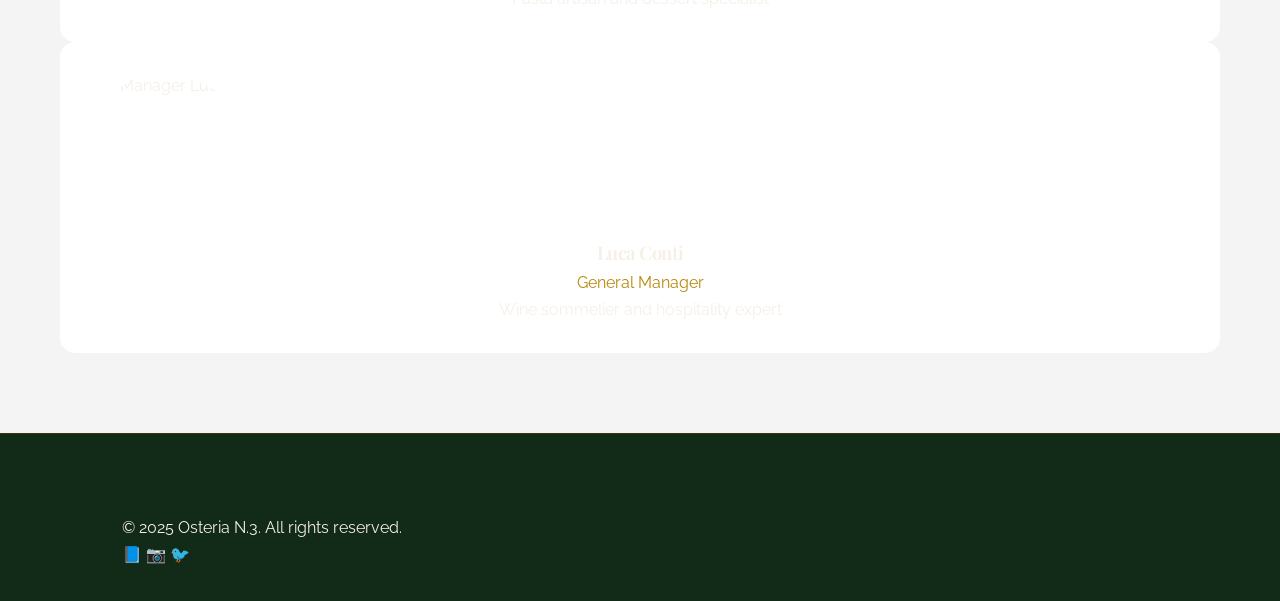
==== commit 8bdd1a85: "Create About Us page with restaurant details Added a new About Us page with content about the restau" ====
--- a/about.html
+++ b/about.html
@@ -1,1118 +1,124 @@
 <!DOCTYPE html>
 <html lang="en">
 <head>
-  <meta charset="UTF-8" />
-  <meta name="viewport" content="width=device-width, initial-scale=1.0" />
-  <meta name="description" content="About Osteria N.3 — Discover our story, our passionate team and the values that drive every dish we serve in Praia, Cape Verde." />
-  <meta name="keywords" content="Osteria N.3 about, Cape Verde restaurant story, Italian restaurant team Praia" />
-  <meta name="author" content="Osteria N.3" />
-  <title>About Us | Osteria N.3 · Praia, Cape Verde</title>
-  <link rel="stylesheet" href="./style.css" />
-  <link rel="preconnect" href="https://fonts.googleapis.com" />
-  <link rel="preconnect" href="https://fonts.gstatic.com" crossorigin />
-  <link rel="icon" type="image/svg+xml" href="data:image/svg+xml,<svg xmlns='http://www.w3.org/2000/svg' viewBox='0 0 100 100'><text y='.9em' font-size='90'>🍽️</text></svg>" />
-
-  <style>
-    /* ── About page extras ── */
-
-    /* ── Hero quote overlay ── */
-    .about-hero-quote {
-      font-family: var(--font-script);
-      font-size: clamp(1.2rem, 2.5vw, 1.7rem);
-      color: rgba(255,255,255,0.75);
-      margin-top: 0.8rem;
-      display: block;
-      font-style: normal;
-    }
-
-    /* ── Story Section ── */
-    .story-section {
-      padding: 7rem 8%;
-      display: grid;
-      grid-template-columns: 1fr 1fr;
-      gap: 6rem;
-      align-items: center;
-    }
-
-    .story-img-wrap {
-      position: relative;
-    }
-
-    .story-img-main {
-      width: 100%;
-      height: 580px;
-      object-fit: cover;
-      border-radius: var(--radius-lg);
-      box-shadow: var(--shadow-lg);
-      display: block;
-    }
-
-    .story-img-float {
-      position: absolute;
-      bottom: -2.5rem;
-      right: -2rem;
-      width: 52%;
-      height: 240px;
-      object-fit: cover;
-      border-radius: var(--radius-lg);
-      border: 4px solid var(--green-dark);
-      box-shadow: var(--shadow-md);
-    }
-
-    .story-year-badge {
-      position: absolute;
-      top: 2.5rem;
-      right: -1.5rem;
-      background: var(--orange);
-      color: var(--white);
-      padding: 1.2rem 1.5rem;
-      border-radius: var(--radius-lg);
-      text-align: center;
-      box-shadow: var(--shadow-orange);
-      z-index: 2;
-    }
-
-    .story-year-badge .year {
-      font-family: var(--font-display);
-      font-size: 2rem;
-      font-weight: 900;
-      display: block;
-      line-height: 1;
-    }
-
-    .story-year-badge .label {
-      font-size: 0.62rem;
-      letter-spacing: 2px;
-      text-transform: uppercase;
-      display: block;
-      margin-top: 0.2rem;
-    }
-
-    .story-content { padding-top: 1rem; }
-
-    .story-content p {
-      font-size: 0.95rem;
-      color: var(--text-muted);
-      line-height: 1.9;
-      margin-bottom: 1.2rem;
-    }
-
-    .story-content p.lead {
-      font-size: 1.05rem;
-      color: var(--text-light);
-      font-style: italic;
-      border-left: 3px solid var(--orange);
-      padding-left: 1.2rem;
-      margin-bottom: 1.5rem;
-    }
-
-    /* ── Mission strip ── */
-    .mission-strip {
-      background: var(--green-deep);
-      border-top: 1px solid rgba(232,93,4,0.15);
-      border-bottom: 1px solid rgba(232,93,4,0.15);
-      padding: 5rem 8%;
-      display: grid;
-      grid-template-columns: 1fr 2px 1fr 2px 1fr;
-      gap: 3rem;
-      align-items: center;
-    }
-
-    .mission-divider {
-      height: 80px;
-      background: rgba(255,255,255,0.08);
-      border-radius: 2px;
-    }
-
-    .mission-item {
-      text-align: center;
-    }
-
-    .mission-item .m-icon {
-      font-size: 2.5rem;
-      margin-bottom: 1rem;
-      display: block;
-    }
-
-    .mission-item h3 {
-      font-family: var(--font-display);
-      font-size: 1.3rem;
-      font-weight: 700;
-      color: var(--white);
-      margin-bottom: 0.6rem;
-    }
-
-    .mission-item p {
-      font-size: 0.85rem;
-      color: var(--text-muted);
-      line-height: 1.7;
-      max-width: 260px;
-      margin: 0 auto;
-    }
-
-    /* ── Timeline ── */
-    .timeline-section {
-      padding: 7rem 8%;
-      background: var(--green-dark);
-    }
-
-    .timeline {
-      position: relative;
-      margin-top: 4rem;
-      padding-left: 3rem;
-    }
-
-    .timeline::before {
-      content: '';
-      position: absolute;
-      left: 0;
-      top: 0;
-      bottom: 0;
-      width: 2px;
-      background: linear-gradient(
-        to bottom,
-        var(--orange) 0%,
-        rgba(232,93,4,0.3) 60%,
-        transparent 100%
-      );
-    }
-
-    .timeline-item {
-      position: relative;
-      margin-bottom: 3rem;
-      padding-bottom: 3rem;
-      border-bottom: 1px solid rgba(255,255,255,0.05);
-    }
-
-    .timeline-item:last-child {
-      border-bottom: none;
-      margin-bottom: 0;
-      padding-bottom: 0;
-    }
-
-    .timeline-dot {
-      position: absolute;
-      left: -3.45rem;
-      top: 0.2rem;
-      width: 14px;
-      height: 14px;
-      border-radius: 50%;
-      background: var(--orange);
-      border: 3px solid var(--green-dark);
-      box-shadow: 0 0 0 3px rgba(232,93,4,0.25);
-    }
-
-    .timeline-year {
-      font-family: var(--font-body);
-      font-size: 0.7rem;
-      font-weight: 700;
-      letter-spacing: 3px;
-      text-transform: uppercase;
-      color: var(--orange);
-      margin-bottom: 0.4rem;
-    }
-
-    .timeline-item h3 {
-      font-family: var(--font-display);
-      font-size: 1.3rem;
-      font-weight: 600;
-      color: var(--white);
-      margin-bottom: 0.5rem;
-    }
-
-    .timeline-item p {
-      font-size: 0.88rem;
-      color: var(--text-muted);
-      line-height: 1.7;
-      max-width: 600px;
-    }
-
-    /* ── Team Section ── */
-    .team-section-page {
-      padding: 7rem 8%;
-      background: var(--green-deep);
-    }
-
-    .team-grid-page {
-      display: grid;
-      grid-template-columns: repeat(auto-fit, minmax(240px, 1fr));
-      gap: 2rem;
-      margin-top: 4rem;
-    }
-
-    .team-card-page {
-      background: var(--green-mid);
-      border: 1px solid rgba(255,255,255,0.06);
-      border-radius: var(--radius-lg);
-      overflow: hidden;
-      transition: var(--transition);
-      position: relative;
-    }
-
-    .team-card-page:hover {
-      transform: translateY(-10px);
-      border-color: rgba(232,93,4,0.3);
-      box-shadow: var(--shadow-md);
-    }
-
-    .team-card-img-wrap {
-      position: relative;
-      overflow: hidden;
-      height: 280px;
-    }
-
-    .team-card-page-img {
-      width: 100%;
-      height: 100%;
-      object-fit: cover;
-      object-position: top;
-      transition: transform 0.6s ease;
-      filter: grayscale(15%);
-    }
-
-    .team-card-page:hover .team-card-page-img {
-      transform: scale(1.06);
-      filter: grayscale(0%);
-    }
-
-    .team-social-overlay {
-      position: absolute;
-      bottom: 0;
-      left: 0;
-      right: 0;
-      background: linear-gradient(to top, rgba(10,31,15,0.9) 0%, transparent 100%);
-      padding: 1.5rem 1rem 1rem;
-      display: flex;
-      justify-content: flex-end;
-      gap: 0.5rem;
-      opacity: 0;
-      transform: translateY(10px);
-      transition: var(--transition);
-    }
-
-    .team-card-page:hover .team-social-overlay {
-      opacity: 1;
-      transform: translateY(0);
-    }
-
-    .team-social-btn {
-      width: 32px; height: 32px;
-      border-radius: 50%;
-      background: rgba(232,93,4,0.8);
-      border: none;
-      display: flex;
-      align-items: center;
-      justify-content: center;
-      cursor: pointer;
-      transition: background 0.2s;
-      color: white;
-      font-size: 0.8rem;
-      text-decoration: none;
-    }
-
-    .team-social-btn:hover { background: var(--orange); }
-
-    .team-card-info-page {
-      padding: 1.5rem;
-    }
-
-    .team-card-info-page h3 {
-      font-family: var(--font-display);
-      font-size: 1.15rem;
-      font-weight: 700;
-      color: var(--white);
-      margin-bottom: 0.2rem;
-    }
-
-    .team-card-info-page .role {
-      font-size: 0.7rem;
-      font-weight: 700;
-      letter-spacing: 2px;
-      text-transform: uppercase;
-      color: var(--orange);
-      margin-bottom: 0.8rem;
-    }
-
-    .team-card-info-page p {
-      font-size: 0.82rem;
-      color: var(--text-muted);
-      line-height: 1.65;
-    }
-
-    .team-card-info-page .speciality {
-      margin-top: 0.8rem;
-      font-size: 0.72rem;
-      color: var(--gold);
-      display: flex;
-      align-items: center;
-      gap: 0.4rem;
-    }
-
-    /* ── Values Section ── */
-    .values-section-page {
-      padding: 7rem 8%;
-      background: var(--green-dark);
-    }
-
-    .values-grid-page {
-      display: grid;
-      grid-template-columns: repeat(auto-fit, minmax(260px, 1fr));
-      gap: 2rem;
-      margin-top: 4rem;
-    }
-
-    .value-card-page {
-      background: var(--green-deep);
-      border-radius: var(--radius-lg);
-      padding: 2.5rem;
-      border: 1px solid rgba(255,255,255,0.06);
-      transition: var(--transition);
-      position: relative;
-      overflow: hidden;
-    }
-
-    .value-card-page::before {
-      content: '';
-      position: absolute;
-      top: 0; left: 0;
-      width: 3px;
-      height: 0;
-      background: var(--orange);
-      transition: height 0.4s ease;
-      border-radius: 0 0 2px 2px;
-    }
-
-    .value-card-page:hover::before { height: 100%; }
-
-    .value-card-page:hover {
-      transform: translateY(-6px);
-      border-color: rgba(232,93,4,0.2);
-      box-shadow: var(--shadow-md);
-    }
-
-    .value-icon-wrap {
-      width: 60px; height: 60px;
-      background: var(--orange-glow);
-      border: 1px solid rgba(232,93,4,0.3);
-      border-radius: var(--radius-lg);
-      display: flex;
-      align-items: center;
-      justify-content: center;
-      font-size: 1.6rem;
-      margin-bottom: 1.5rem;
-      transition: var(--transition);
-    }
-
-    .value-card-page:hover .value-icon-wrap {
-      background: var(--orange);
-      border-color: var(--orange);
-      box-shadow: var(--shadow-orange);
-    }
-
-    .value-card-page h3 {
-      font-family: var(--font-display);
-      font-size: 1.2rem;
-      font-weight: 700;
-      color: var(--white);
-      margin-bottom: 0.7rem;
-    }
-
-    .value-card-page p {
-      font-size: 0.86rem;
-      color: var(--text-muted);
-      line-height: 1.75;
-    }
-
-    /* ── Awards / Recognition ── */
-    .awards-section {
-      padding: 6rem 8%;
-      background: var(--green-mid);
-      text-align: center;
-    }
-
-    .awards-grid {
-      display: flex;
-      align-items: center;
-      justify-content: center;
-      gap: 3rem;
-      flex-wrap: wrap;
-      margin-top: 4rem;
-    }
-
-    .award-item {
-      display: flex;
-      flex-direction: column;
-      align-items: center;
-      gap: 0.8rem;
-      padding: 2rem 2.5rem;
-      background: var(--green-deep);
-      border: 1px solid rgba(255,255,255,0.06);
-      border-radius: var(--radius-lg);
-      min-width: 180px;
-      transition: var(--transition);
-    }
-
-    .award-item:hover {
-      border-color: rgba(201,168,76,0.35);
-      transform: translateY(-5px);
-      box-shadow: 0 12px 40px rgba(0,0,0,0.3);
-    }
-
-    .award-icon {
-      font-size: 2.5rem;
-    }
-
-    .award-item h4 {
-      font-family: var(--font-display);
-      font-size: 1rem;
-      font-weight: 700;
-      color: var(--gold);
-    }
-
-    .award-item p {
-      font-size: 0.75rem;
-      color: var(--text-muted);
-      letter-spacing: 1px;
-      text-transform: uppercase;
-    }
-
-    /* ── Promise Section ── */
-    .promise-section {
-      padding: 7rem 8%;
-      display: grid;
-      grid-template-columns: 1fr 1fr;
-      gap: 5rem;
-      align-items: center;
-      background: var(--green-deep);
-    }
-
-    .promise-img {
-      width: 100%;
-      height: 480px;
-      object-fit: cover;
-      border-radius: var(--radius-lg);
-      box-shadow: var(--shadow-lg);
-    }
-
-    .promise-content .promise-list {
-      margin-top: 2rem;
-      display: flex;
-      flex-direction: column;
-      gap: 1.2rem;
-    }
-
-    .promise-list-item {
-      display: flex;
-      align-items: flex-start;
-      gap: 1rem;
-    }
-
-    .promise-list-item .check {
-      width: 28px; height: 28px;
-      border-radius: 50%;
-      background: var(--orange-glow);
-      border: 1px solid rgba(232,93,4,0.3);
-      display: flex;
-      align-items: center;
-      justify-content: center;
-      font-size: 0.8rem;
-      color: var(--orange);
-      flex-shrink: 0;
-      margin-top: 0.1rem;
-    }
-
-    .promise-list-item .text h4 {
-      font-size: 0.92rem;
-      font-weight: 600;
-      color: var(--white);
-      margin-bottom: 0.2rem;
-    }
-
-    .promise-list-item .text p {
-      font-size: 0.82rem;
-      color: var(--text-muted);
-      line-height: 1.6;
-    }
-
-    /* Responsive */
-    @media (max-width: 1024px) {
-      .story-section,
-      .promise-section {
-        grid-template-columns: 1fr;
-        gap: 3rem;
-      }
-      .story-img-float { display: none; }
-      .story-img-main { height: 380px; }
-      .story-year-badge { right: 1rem; }
-      .mission-strip {
-        grid-template-columns: 1fr;
-        gap: 2.5rem;
-        text-align: center;
-      }
-      .mission-divider { display: none; }
-      .timeline { padding-left: 2rem; }
-    }
-
-    @media (max-width: 768px) {
-      .story-section,
-      .timeline-section,
-      .team-section-page,
-      .values-section-page,
-      .awards-section,
-      .promise-section { padding: 4rem 5%; }
-      .mission-strip { padding: 4rem 5%; }
-      .team-grid-page { grid-template-columns: repeat(2, 1fr); }
-      .awards-grid { gap: 1.5rem; }
-      .award-item { min-width: 140px; padding: 1.5rem; }
-    }
-
-    @media (max-width: 480px) {
-      .team-grid-page { grid-template-columns: 1fr; }
-      .values-grid-page { grid-template-columns: 1fr; }
-    }
-  </style>
+    <meta charset="UTF-8">
+    <meta name="viewport" content="width=device-width, initial-scale=1.0, viewport-fit=cover">
+    <title>About Us | Osteria N.3 - Authentic Italian Restaurant</title>
+    <meta name="description" content="Learn about Osteria N.3's story, our chefs, and our commitment to authentic Italian cuisine. Family recipes, fresh ingredients.">
+    
+    <!-- Preconnect & Fonts -->
+    <link rel="preconnect" href="https://fonts.googleapis.com">
+    <link rel="preconnect" href="https://fonts.gstatic.com" crossorigin>
+    <link href="https://fonts.googleapis.com/css2?family=Playfair+Display:wght@400;600;700&family=Poppins:wght@300;400;500;600&display=swap" rel="stylesheet" media="print" onload="this.media='all'">
+    <noscript><link href="https://fonts.googleapis.com/css2?family=Playfair+Display:wght@400;600;700&family=Poppins:wght@300;400;500;600&display=swap" rel="stylesheet"></noscript>
+    
+    <!-- Critical CSS inlined (same as index for consistency) -->
+    <style>
+        :root{--primary:#b8860b;--primary-dark:#8b6508;--dark:#1a1a1a;--light:#f9f9f9;--gray:#666;--font-head:'Playfair Display',serif;--font-body:'Poppins',sans-serif}
+        *{margin:0;padding:0;box-sizing:border-box}
+        body{font-family:var(--font-body);color:var(--dark);background:var(--light);line-height:1.6;overflow-x:hidden}
+        h1,h2,h3,h4{font-family:var(--font-head);font-weight:600;letter-spacing:-0.5px}
+        .container{max-width:1200px;margin:0 auto;padding:0 20px}
+        .btn{display:inline-block;background:var(--primary);color:#fff;padding:12px 30px;border-radius:40px;text-decoration:none;font-weight:500;transition:all 0.3s ease;border:none;cursor:pointer}
+        .btn:hover{background:var(--primary-dark);transform:translateY(-3px);box-shadow:0 10px 20px rgba(0,0,0,0.1)}
+        .nav{background:rgba(0,0,0,0.9);position:fixed;width:100%;top:0;z-index:1000;padding:15px 0;transition:all 0.3s}
+        .nav .container{display:flex;justify-content:space-between;align-items:center}
+        .logo{color:#fff;font-size:1.8rem;font-weight:700;text-decoration:none;font-family:var(--font-head)}
+        .nav-links{display:flex;gap:30px;list-style:none}
+        .nav-links a{color:#fff;text-decoration:none;font-weight:500;transition:color 0.3s}
+        .nav-links a:hover,.nav-links a.active{color:var(--primary)}
+        .mobile-menu{display:none;font-size:1.8rem;color:#fff;cursor:pointer}
+        .section-title{text-align:center;font-size:2.5rem;margin-bottom:50px;position:relative}
+        .section-title:after{content:'';display:block;width:60px;height:3px;background:var(--primary);margin:15px auto 0}
+        .about-hero{height:50vh;background:linear-gradient(rgba(0,0,0,0.6),rgba(0,0,0,0.6)),url('https://images.unsplash.com/photo-1555396273-367ea4eb4db5?ixlib=rb-4.0.3&auto=format&fit=crop&w=2070&q=80') no-repeat center/cover;display:flex;align-items:center;text-align:center;color:#fff}
+        .about-hero h1{font-size:3.5rem}
+        @media(max-width:768px){.nav-links{position:fixed;top:70px;left:-100%;width:100%;height:calc(100vh - 70px);background:#000;flex-direction:column;align-items:center;padding-top:50px;transition:left 0.3s}.nav-links.active{left:0}.mobile-menu{display:block}.about-hero h1{font-size:2rem}}
+    </style>
+    
+    <!-- Full style.css loaded asynchronously -->
+    <link rel="stylesheet" href="style.css" media="print" onload="this.media='all'">
+    <noscript><link rel="stylesheet" href="style.css"></noscript>
 </head>
 <body>
+    <!-- Navigation (same as index) -->
+    <nav class="nav">
+        <div class="container">
+            <a href="index.html" class="logo">Osteria N.3</a>
+            <div class="mobile-menu">☰</div>
+            <ul class="nav-links">
+                <li><a href="index.html">Home</a></li>
+                <li><a href="about.html" class="active">About</a></li>
+                <li><a href="menu.html">Menu</a></li>
+                <li><a href="reservation.html">Reservation</a></li>
+                <li><a href="contact.html">Contact</a></li>
+            </ul>
+        </div>
+    </nav>
 
-  <!-- ========== LOADER ========== -->
-  <div class="loader" id="loader">
-    <div class="loader-logo">OSTERIA N.3</div>
-    <div style="font-size:0.65rem; letter-spacing:4px; color:var(--orange); text-transform:uppercase; margin-top:-0.5rem; margin-bottom:1rem;">Our Story</div>
-    <div class="loader-bar"><div class="loader-bar-fill"></div></div>
-  </div>
+    <!-- Page Hero -->
+    <section class="about-hero">
+        <div class="container">
+            <h1>Our Story</h1>
+            <p>Passion, tradition, and authentic flavors since 2010</p>
+        </div>
+    </section>
 
-  <!-- ========== NAVIGATION ========== -->
-  <nav class="navbar" id="navbar">
-    <a href="index.html" class="nav-logo">
-      <span class="logo-main">OSTERIA N.3</span>
-      <span class="logo-sub">Praia · Cape Verde</span>
-    </a>
-    <ul class="nav-links">
-      <li><a href="index.html">Home</a></li>
-      <li><a href="menu.html">Menu</a></li>
-      <li><a href="about.html" class="active">About</a></li>
-      <li><a href="reservation.html">Reservations</a></li>
-      <li><a href="contact.html">Contact</a></li>
-      <li><a href="reservation.html" class="nav-cta">Book a Table</a></li>
-    </ul>
-    <div class="hamburger" id="hamburger"><span></span><span></span><span></span></div>
-  </nav>
+    <!-- Main About Content -->
+    <section class="about" style="padding:80px 0">
+        <div class="container">
+            <div class="about-grid">
+                <div class="about-text">
+                    <h2>La Nostra Storia</h2>
+                    <p>Osteria N.3 was born from a simple dream: to bring the warmth and flavors of a traditional Tuscan osteria to our community. Our founder, Chef Antonio Rossi, grew up in the hills of Florence, learning family recipes from his grandmother.</p>
+                    <p>Every dish we serve carries that heritage – from our handmade pasta to our slow-cooked ragù. We source the finest local ingredients and import Italian specialties like San Marzano tomatoes and aged Parmigiano-Reggiano.</p>
+                    <p>Today, Osteria N.3 is a gathering place for families, friends, and anyone who appreciates authentic Italian hospitality. We invite you to sit, savor, and enjoy la dolce vita.</p>
+                </div>
+                <div class="about-img">
+                    <img src="https://images.unsplash.com/photo-1600891964092-4316c288032e?ixlib=rb-4.0.3&auto=format&fit=crop&w=800&q=80" alt="Chef preparing pasta" loading="eager">
+                </div>
+            </div>
+        </div>
+    </section>
 
-  <!-- Mobile Menu -->
-  <div class="mobile-menu" id="mobile-menu">
-    <a href="index.html">Home</a>
-    <a href="menu.html">Menu</a>
-    <a href="about.html">About</a>
-    <a href="reservation.html">Reservations</a>
-    <a href="contact.html">Contact</a>
-    <a href="reservation.html" class="btn-primary" style="margin-top:1rem;">Book a Table</a>
-  </div>
+    <!-- Team Section -->
+    <section style="background:#f4f4f4; padding:80px 0">
+        <div class="container">
+            <h2 class="section-title">Meet Our Team</h2>
+            <div class="menu-grid" style="grid-template-columns:repeat(auto-fit,minmax(250px,1fr)); gap:30px">
+                <div style="text-align:center; background:#fff; padding:30px; border-radius:15px">
+                    <img src="https://images.unsplash.com/photo-1583394293214-28ded15ee548?ixlib=rb-4.0.3&auto=format&fit=crop&w=400&q=80" alt="Chef Antonio" style="width:150px; height:150px; border-radius:50%; object-fit:cover; margin-bottom:15px">
+                    <h3>Chef Antonio Rossi</h3>
+                    <p style="color:var(--primary)">Founder & Head Chef</p>
+                    <p>35 years of culinary excellence</p>
+                </div>
+                <div style="text-align:center; background:#fff; padding:30px; border-radius:15px">
+                    <img src="https://images.unsplash.com/photo-1577219491135-ce391730fb2c?ixlib=rb-4.0.3&auto=format&fit=crop&w=400&q=80" alt="Sous Chef Maria" style="width:150px; height:150px; border-radius:50%; object-fit:cover; margin-bottom:15px">
+                    <h3>Maria Bianchi</h3>
+                    <p style="color:var(--primary)">Sous Chef</p>
+                    <p>Pasta artisan and dessert specialist</p>
+                </div>
+                <div style="text-align:center; background:#fff; padding:30px; border-radius:15px">
+                    <img src="https://images.unsplash.com/photo-1472099645785-5658abf4ff4e?ixlib=rb-4.0.3&auto=format&fit=crop&w=400&q=80" alt="Manager Luca" style="width:150px; height:150px; border-radius:50%; object-fit:cover; margin-bottom:15px">
+                    <h3>Luca Conti</h3>
+                    <p style="color:var(--primary)">General Manager</p>
+                    <p>Wine sommelier and hospitality expert</p>
+                </div>
+            </div>
+        </div>
+    </section>
 
-  <!-- ========== PAGE HERO ========== -->
-  <section class="page-hero" style="height:60vh; min-height:420px;">
-    <div class="page-hero-bg about-bg"></div>
-    <div class="page-hero-overlay"></div>
-    <div class="page-hero-content">
-      <span class="section-tag" style="display:flex; justify-content:center; padding-left:0;">Our Story</span>
-      <h1>Passion on Every <em style="color:var(--orange); font-style:italic;">Plate</em></h1>
-      <span class="about-hero-quote">"Food is our love language — and we speak it fluently"</span>
-      <div class="breadcrumb" style="margin-top:0.8rem;">
-        <a href="index.html">Home</a>
-        <span>&#8250;</span>
-        <span>About Us</span>
-      </div>
-    </div>
-  </section>
+    <!-- Footer -->
+    <footer class="footer">
+        <div class="container">
+            <p>© 2025 Osteria N.3. All rights reserved.</p>
+            <div class="social-links">
+                <a href="#" aria-label="Facebook">📘</a>
+                <a href="#" aria-label="Instagram">📷</a>
+                <a href="#" aria-label="Twitter">🐦</a>
+            </div>
+        </div>
+    </footer>
 
-  <!-- ========== STORY SECTION ========== -->
-  <section class="story-section">
-
-    <div class="story-img-wrap reveal-left">
-      <img
-        class="story-img-main"
-        src="https://images.unsplash.com/photo-1555396273-367ea4eb4db5?w=900&q=80"
-        alt="Osteria N.3 interior dining room"
-      />
-      <img
-        class="story-img-float"
-        src="https://images.unsplash.com/photo-1414235077428-338989a2e8c0?w=600&q=80"
-        alt="Osteria N.3 signature dish"
-      />
-      <div class="story-year-badge">
-        <span class="year">2015</span>
-        <span class="label">Est. Year</span>
-      </div>
-    </div>
-
-    <div class="story-content reveal-right">
-      <span class="section-tag">Who We Are</span>
-      <h2 class="section-title">
-        Born from a Love of <em>Great Food</em>
-      </h2>
-      <div class="divider"></div>
-
-      <p class="lead">
-        "We didn't just open a restaurant — we opened a home for flavour, warmth and
-        unforgettable memories in the heart of Praia."
-      </p>
-
-      <p>
-        Osteria N.3 was born in 2015 with a single, uncompromising vision: to bring
-        the soul of authentic cuisine to the shores of Cape Verde. What started as a
-        small, intimate eatery has grown into one of Praia's most beloved and
-        recognised dining destinations — but our roots have never changed.
-      </p>
-
-      <p>
-        Every dish we serve is a tribute to the tradition, the craft and the passion
-        of our kitchen team. We source our ingredients with obsessive care — locally
-        where possible, always fresh, always chosen for flavour above all else.
-        From hand-rolled pastas to line-caught Atlantic seafood, each plate tells a story.
-      </p>
-
-      <p>
-        Our dining room is designed to feel like an extension of someone's home —
-        warm, welcoming and alive with conversation. We believe the finest dining
-        experiences aren't just about the food; they're about the laughter shared,
-        the memories made and the feeling you carry with you long after you leave.
-      </p>
-
-      <div style="display:flex; gap:1.5rem; margin-top:2.5rem; flex-wrap:wrap;">
-        <a href="menu.html" class="btn-primary">Explore Our Menu</a>
-        <a href="reservation.html" class="btn-outline">Book a Table</a>
-      </div>
-    </div>
-
-  </section>
-
-  <!-- ========== MISSION STRIP ========== -->
-  <div class="mission-strip stagger">
-    <div class="mission-item">
-      <span class="m-icon">&#127807;</span>
-      <h3>Our Mission</h3>
-      <p>To serve food that nourishes the soul, crafted with honesty, care and the very best ingredients Cape Verde and beyond have to offer.</p>
-    </div>
-    <div class="mission-divider"></div>
-    <div class="mission-item">
-      <span class="m-icon">&#128065;</span>
-      <h3>Our Vision</h3>
-      <p>To be the restaurant that Cape Verde is proud of — a place where locals and visitors alike feel at home and always leave smiling.</p>
-    </div>
-    <div class="mission-divider"></div>
-    <div class="mission-item">
-      <span class="m-icon">&#10084;</span>
-      <h3>Our Promise</h3>
-      <p>Every guest who walks through our doors will be treated like family. Every dish served will be made with the same love we'd cook for our own.</p>
-    </div>
-  </div>
-
-  <!-- ========== TIMELINE ========== -->
-  <section class="timeline-section">
-    <div style="text-align:center; margin-bottom:0;">
-      <span class="section-tag" style="display:inline-flex; padding-left:2.5rem;">Our Journey</span>
-      <h2 class="section-title reveal" style="text-align:center;">
-        A Decade of <em>Excellence</em>
-      </h2>
-      <div class="divider center"></div>
-      <p class="section-subtitle" style="text-align:center; margin:0 auto;">
-        From a small dining room in Praia to a celebrated Cape Verde institution — here's how we got here.
-      </p>
-    </div>
-
-    <div class="timeline">
-
-      <div class="timeline-item reveal">
-        <div class="timeline-dot"></div>
-        <div class="timeline-year">2015 — The Beginning</div>
-        <h3>Osteria N.3 Opens Its Doors</h3>
-        <p>
-          With 12 tables, a small but dedicated kitchen team and an obsession with
-          authentic flavour, Osteria N.3 opened in Praia, Cape Verde. Within weeks,
-          every seat was taken every evening.
-        </p>
-      </div>
-
-      <div class="timeline-item reveal">
-        <div class="timeline-dot"></div>
-        <div class="timeline-year">2017 — Growing Recognition</div>
-        <h3>Named Best New Restaurant in Cape Verde</h3>
-        <p>
-          Just two years in, we were honoured with our first major recognition — 
-          a nod that validated everything our team had worked tirelessly to build.
-          The queue outside told us what the award confirmed.
-        </p>
-      </div>
-
-      <div class="timeline-item reveal">
-        <div class="timeline-dot"></div>
-        <div class="timeline-year">2019 — Expansion</div>
-        <h3>Private Dining Room &amp; Extended Kitchen</h3>
-        <p>
-          Responding to growing demand for events and private celebrations, we
-          expanded our space — adding a dedicated private dining room for up to
-          30 guests and a larger kitchen to match our growing ambitions.
-        </p>
-      </div>
-
-      <div class="timeline-item reveal">
-        <div class="timeline-dot"></div>
-        <div class="timeline-year">2021 — Innovation</div>
-        <h3>Seasonal Tasting Menu Launched</h3>
-        <p>
-          Our head chef introduced a rotating seasonal tasting menu — a curated
-          six-course journey celebrating local ingredients at their peak. It
-          immediately became one of our most requested dining experiences.
-        </p>
-      </div>
-
-      <div class="timeline-item reveal">
-        <div class="timeline-dot"></div>
-        <div class="timeline-year">2023 — Community</div>
-        <h3>Cape Verde Culinary Partnership</h3>
-        <p>
-          We formalised our commitment to the local community by partnering with
-          Cape Verde fishermen, farmers and producers — ensuring our menu directly
-          supports those who make our cuisine possible.
-        </p>
-      </div>
-
-      <div class="timeline-item reveal">
-        <div class="timeline-dot" style="background:var(--gold); box-shadow: 0 0 0 4px rgba(201,168,76,0.25);"></div>
-        <div class="timeline-year" style="color:var(--gold);">2025 — Today</div>
-        <h3>A Decade &amp; Still Growing</h3>
-        <p>
-          Ten years on, Osteria N.3 remains as passionate and driven as ever.
-          With over 5,000 happy guests, a team of 18 dedicated professionals and
-          an ever-evolving menu, the best is still yet to come.
-        </p>
-      </div>
-
-    </div>
-  </section>
-
-  <!-- ========== TEAM SECTION ========== -->
-  <section class="team-section-page">
-    <div style="text-align:center;">
-      <span class="section-tag" style="display:inline-flex; padding-left:2.5rem;">The People Behind the Plate</span>
-      <h2 class="section-title reveal" style="text-align:center;">
-        Meet Our <em>Team</em>
-      </h2>
-      <div class="divider center"></div>
-      <p class="section-subtitle" style="margin:0 auto; text-align:center;">
-        Our kitchen and front-of-house team are the heart of everything we do.
-        Each one brings passion, skill and dedication to every single service.
-      </p>
-    </div>
-
-    <div class="team-grid-page stagger">
-
-      <div class="team-card-page">
-        <div class="team-card-img-wrap">
-          <img
-            class="team-card-page-img"
-            src="https://images.unsplash.com/photo-1583394293214-0d73bce3c2d9?w=500&q=80"
-            alt="Chef Marco Ferrara"
-          />
-          <div class="team-social-overlay">
-            <a href="#" class="team-social-btn" aria-label="Instagram">
-              <svg width="13" height="13" viewBox="0 0 24 24" fill="none" stroke="currentColor" stroke-width="2"><rect x="2" y="2" width="20" height="20" rx="5"/><path d="M16 11.37A4 4 0 1 1 12.63 8 4 4 0 0 1 16 11.37z"/><line x1="17.5" y1="6.5" x2="17.51" y2="6.5"/></svg>
-            </a>
-          </div>
-        </div>
-        <div class="team-card-info-page">
-          <h3>Marco Ferrara</h3>
-          <div class="role">Head Chef &amp; Co-Founder</div>
-          <p>With 20 years of culinary experience spanning Milan, Lisbon and Praia, Chef Marco's philosophy is simple: great food starts with great ingredients and a generous heart.</p>
-          <div class="speciality">&#11088; Speciality: Fresh pasta &amp; seafood</div>
-        </div>
-      </div>
-
-      <div class="team-card-page">
-        <div class="team-card-img-wrap">
-          <img
-            class="team-card-page-img"
-            src="https://images.unsplash.com/photo-1607631568010-a87245c0daf8?w=500&q=80"
-            alt="Ana Silva"
-          />
-          <div class="team-social-overlay">
-            <a href="#" class="team-social-btn" aria-label="Instagram">
-              <svg width="13" height="13" viewBox="0 0 24 24" fill="none" stroke="currentColor" stroke-width="2"><rect x="2" y="2" width="20" height="20" rx="5"/><path d="M16 11.37A4 4 0 1 1 12.63 8 4 4 0 0 1 16 11.37z"/><line x1="17.5" y1="6.5" x2="17.51" y2="6.5"/></svg>
-            </a>
-          </div>
-        </div>
-        <div class="team-card-info-page">
-          <h3>Ana Silva</h3>
-          <div class="role">Sous Chef</div>
-          <p>Cape Verde-born and classically trained in Lisbon, Ana brings a unique local perspective to our kitchen — elevating traditional recipes with a modern, precise touch.</p>
-          <div class="speciality">&#11088; Speciality: Grills &amp; seasonal menus</div>
-        </div>
-      </div>
-
-      <div class="team-card-page">
-        <div class="team-card-img-wrap">
-          <img
-            class="team-card-page-img"
-            src="https://images.unsplash.com/photo-1577219491135-ce391730fb2c?w=500&q=80"
-            alt="Luca Rossi"
-          />
-          <div class="team-social-overlay">
-            <a href="#" class="team-social-btn" aria-label="Instagram">
-              <svg width="13" height="13" viewBox="0 0 24 24" fill="none" stroke="currentColor" stroke-width="2"><rect x="2" y="2" width="20" height="20" rx="5"/><path d="M16 11.37A4 4 0 1 1 12.63 8 4 4 0 0 1 16 11.37z"/><line x1="17.5" y1="6.5" x2="17.51" y2="6.5"/></svg>
-            </a>
-          </div>
-        </div>
-        <div class="team-card-info-page">
-          <h3>Luca Rossi</h3>
-          <div class="role">Pastry Chef</div>
-          <p>Luca's desserts are nothing short of art. Trained at the finest patisserie in Florence, he brings an extraordinary level of precision and creativity to every dolce on our menu.</p>
-          <div class="speciality">&#11088; Speciality: Artisan desserts &amp; gelato</div>
-        </div>
-      </div>
-
-      <div class="team-card-page">
-        <div class="team-card-img-wrap">
-          <img
-            class="team-card-page-img"
-            src="https://images.unsplash.com/photo-1546961342-ea5f62d5a27b?w=500&q=80"
-            alt="Carla Neves"
-          />
-          <div class="team-social-overlay">
-            <a href="#" class="team-social-btn" aria-label="Instagram">
-              <svg width="13" height="13" viewBox="0 0 24 24" fill="none" stroke="currentColor" stroke-width="2"><rect x="2" y="2" width="20" height="20" rx="5"/><path d="M16 11.37A4 4 0 1 1 12.63 8 4 4 0 0 1 16 11.37z"/><line x1="17.5" y1="6.5" x2="17.51" y2="6.5"/></svg>
-            </a>
-          </div>
-        </div>
-        <div class="team-card-info-page">
-          <h3>Carla Neves</h3>
-          <div class="role">Restaurant Manager</div>
-          <p>Carla ensures every guest's experience is seamless, warm and memorable from the moment they walk in to the moment they leave. Her attention to detail is unmatched.</p>
-          <div class="speciality">&#11088; Speciality: Guest experience &amp; events</div>
-        </div>
-      </div>
-
-    </div>
-  </section>
-
-  <!-- ========== VALUES SECTION ========== -->
-  <section class="values-section-page">
-    <div style="text-align:center;">
-      <span class="section-tag" style="display:inline-flex; padding-left:2.5rem;">What Drives Us</span>
-      <h2 class="section-title reveal" style="text-align:center;">
-        Our Core <em>Values</em>
-      </h2>
-      <div class="divider center"></div>
-    </div>
-
-    <div class="values-grid-page stagger">
-
-      <div class="value-card-page">
-        <div class="value-icon-wrap">&#127807;</div>
-        <h3>Quality Above All</h3>
-        <p>We never compromise. Every ingredient is chosen for flavour, freshness and provenance. If it doesn't meet our standards, it doesn't reach your plate — simple as that.</p>
-      </div>
-
-      <div class="value-card-page">
-        <div class="value-icon-wrap">&#127981;</div>
-        <h3>Local Roots</h3>
-        <p>Cape Verde is our home and our inspiration. We partner with local fishermen, farmers and producers to celebrate the incredible ingredients this island nation has to offer.</p>
-      </div>
-
-      <div class="value-card-page">
-        <div class="value-icon-wrap">&#10084;</div>
-        <h3>Genuine Hospitality</h3>
-        <p>Every guest is treated like a cherished friend. We believe the warmth of our welcome and the care of our service are just as important as anything we serve at the table.</p>
-      </div>
-
-      <div class="value-card-page">
-        <div class="value-icon-wrap">&#127775;</div>
-        <h3>Creative Excellence</h3>
-        <p>We never stop learning, evolving and creating. Our menu is a living document — constantly refined through creativity, seasonality and an unending curiosity for great food.</p>
-      </div>
-
-      <div class="value-card-page">
-        <div class="value-icon-wrap">&#9752;</div>
-        <h3>Sustainability</h3>
-        <p>We take our responsibility to the environment seriously — minimising waste, choosing sustainable produce and supporting practices that protect Cape Verde's natural beauty.</p>
-      </div>
-
-      <div class="value-card-page">
-        <div class="value-icon-wrap">&#128106;</div>
-        <h3>Community First</h3>
-        <p>We are proud members of the Praia community. From employing locally to supporting neighbourhood events, we believe a great restaurant gives back to the world around it.</p>
-      </div>
-
-    </div>
-  </section>
-
-  <!-- ========== AWARDS SECTION ========== -->
-  <section class="awards-section">
-    <span class="section-tag" style="display:inline-flex; padding-left:2.5rem;">Recognition</span>
-    <h2 class="section-title reveal" style="text-align:center;">
-      Proud to be <em>Recognised</em>
-    </h2>
-    <div class="divider center"></div>
-    <p class="section-subtitle" style="margin:0 auto; text-align:center;">
-      Awards mean nothing without happy guests — but we're grateful for the recognition all the same.
-    </p>
-
-    <div class="awards-grid stagger">
-      <div class="award-item">
-        <span class="award-icon">&#127942;</span>
-        <h4>Best Restaurant</h4>
-        <p>Cape Verde 2023</p>
-      </div>
-      <div class="award-item">
-        <span class="award-icon">&#11088;</span>
-        <h4>Top Fine Dining</h4>
-        <p>TripAdvisor 2022–24</p>
-      </div>
-      <div class="award-item">
-        <span class="award-icon">&#127869;</span>
-        <h4>Chef of the Year</h4>
-        <p>Praia Culinary Awards 2021</p>
-      </div>
-      <div class="award-item">
-        <span class="award-icon">&#127775;</span>
-        <h4>5 Star Service</h4>
-        <p>Google Reviews 2024</p>
-      </div>
-      <div class="award-item">
-        <span class="award-icon">&#127807;</span>
-        <h4>Sustainable Kitchen</h4>
-        <p>Cape Verde Green Award 2023</p>
-      </div>
-    </div>
-  </section>
-
-  <!-- ========== OUR PROMISE ========== -->
-  <section class="promise-section">
-    <div class="reveal-left">
-      <img
-        class="promise-img"
-        src="https://images.unsplash.com/photo-1559329007-40df8a9345d8?w=900&q=80"
-        alt="Osteria N.3 kitchen team"
-      />
-    </div>
-    <div class="reveal-right">
-      <span class="section-tag">Our Guarantee</span>
-      <h2 class="section-title">
-        Our Promise <em>to You</em>
-      </h2>
-      <div class="divider"></div>
-      <p class="section-subtitle">
-        Every time you dine with us, you can count on these things — no exceptions, no excuses.
-      </p>
-      <div class="promise-list">
-        <div class="promise-list-item">
-          <div class="check">&#10003;</div>
-          <div class="text">
-            <h4>Fresh, Never Frozen</h4>
-            <p>Every ingredient is sourced fresh daily. We don't cut corners and we never compromise on what reaches your plate.</p>
-          </div>
-        </div>
-        <div class="promise-list-item">
-          <div class="check">&#10003;</div>
-          <div class="text">
-            <h4>Cooked to Order</h4>
-            <p>Everything on our menu is prepared fresh when you order it. No pre-made dishes, no shortcuts — just real cooking.</p>
-          </div>
-        </div>
-        <div class="promise-list-item">
-          <div class="check">&#10003;</div>
-          <div class="text">
-            <h4>Attentive, Genuine Service</h4>
-            <p>Our team knows every dish, every allergen and every detail. They're here to make your evening perfect, not just adequate.</p>
-          </div>
-        </div>
-        <div class="promise-list-item">
-          <div class="check">&#10003;</div>
-          <div class="text">
-            <h4>We Make it Right</h4>
-            <p>Not satisfied? We want to know. We will always do whatever it takes to make your experience one worth remembering.</p>
-          </div>
-        </div>
-      </div>
-      <a href="reservation.html" class="btn-primary" style="margin-top:2.5rem;">
-        &#128197;&nbsp; Book Your Experience
-      </a>
-    </div>
-  </section>
-
-  <!-- ========== CTA BANNER ========== -->
-  <section class="cta-banner">
-    <div class="cta-banner-content reveal">
-      <h2>Come and Experience It for Yourself</h2>
-      <p>Stories are good, but the real Osteria N.3 experience is on the plate and in the room. We'd love to welcome you.</p>
-      <div style="display:flex; gap:1rem; justify-content:center; flex-wrap:wrap; margin-top:2rem;">
-        <a href="reservation.html" class="btn-primary" style="background:var(--white); color:var(--orange); border-color:var(--white);">
-          &#128197;&nbsp; Reserve a Table
-        </a>
-        <a href="contact.html" class="btn-outline">Get in Touch</a>
-      </div>
-    </div>
-  </section>
-
-  <!-- ========== FOOTER ========== -->
-  <footer>
-    <div class="footer-grid">
-      <div class="footer-brand">
-        <span class="logo-main">OSTERIA N.3</span>
-        <span class="logo-sub">Praia · Cape Verde</span>
-        <p>A celebration of authentic cuisine, warm hospitality and unforgettable moments in the heart of Praia.</p>
-        <div class="footer-social">
-          <a href="#" class="social-link" aria-label="Facebook">
-            <svg width="15" height="15" viewBox="0 0 24 24" fill="currentColor"><path d="M18 2h-3a5 5 0 0 0-5 5v3H7v4h3v8h4v-8h3l1-4h-4V7a1 1 0 0 1 1-1h3z"/></svg>
-          </a>
-          <a href="#" class="social-link" aria-label="Instagram">
-            <svg width="15" height="15" viewBox="0 0 24 24" fill="none" stroke="currentColor" stroke-width="2"><rect x="2" y="2" width="20" height="20" rx="5"/><path d="M16 11.37A4 4 0 1 1 12.63 8 4 4 0 0 1 16 11.37z"/><line x1="17.5" y1="6.5" x2="17.51" y2="6.5"/></svg>
-          </a>
-          <a href="#" class="social-link" aria-label="WhatsApp">
-            <svg width="15" height="15" viewBox="0 0 24 24" fill="currentColor"><path d="M17.472 14.382c-.297-.149-1.758-.867-2.03-.967-.273-.099-.471-.148-.67.15-.197.297-.767.966-.94 1.164-.173.199-.347.223-.644.075-.297-.15-1.255-.463-2.39-1.475-.883-.788-1.48-1.761-1.653-2.059-.173-.297-.018-.458.13-.606.134-.133.298-.347.446-.52.149-.174.198-.298.298-.497.099-.198.05-.371-.025-.52-.075-.149-.669-1.612-.916-2.207-.242-.579-.487-.5-.669-.51-.173-.008-.371-.01-.57-.01-.198 0-.52.074-.792.372-.272.297-1.04 1.016-1.04 2.479 0 1.462 1.065 2.875 1.213 3.074.149.198 2.096 3.2 5.077 4.487.709.306 1.262.489 1.694.625.712.227 1.36.195 1.871.118.571-.085 1.758-.719 2.006-1.413.248-.694.248-1.289.173-1.413-.074-.124-.272-.198-.57-.347m-5.421 7.403h-.004a9.87 9.87 0 0 1-5.031-1.378l-.361-.214-3.741.982.998-3.648-.235-.374a9.86 9.86 0 0 1-1.51-5.26c.001-5.45 4.436-9.884 9.888-9.884 2.64 0 5.122 1.03 6.988 2.898a9.825 9.825 0 0 1 2.893 6.994c-.003 5.45-4.437 9.884-9.885 9.884m8.413-18.297A11.815 11.815 0 0 0 12.05 0C5.495 0 .16 5.335.157 11.892c0 2.096.547 4.142 1.588 5.945L.057 24l6.305-1.654a11.882 11.882 0 0 0 5.683 1.448h.005c6.554 0 11.89-5.335 11.893-11.893a11.821 11.821 0 0 0-3.48-8.413z"/></svg>
-          </a>
-        </div>
-      </div>
-      <div class="footer-col">
-        <h4>Quick Links</h4>
-        <ul>
-          <li><a href="index.html">Home</a></li>
-          <li><a href="menu.html">Our Menu</a></li>
-          <li><a href="about.html">About Us</a></li>
-          <li><a href="reservation.html">Reservations</a></li>
-          <li><a href="contact.html">Contact</a></li>
-        </ul>
-      </div>
-      <div class="footer-col">
-        <h4>Opening Hours</h4>
-        <ul>
-          <li><a style="color:var(--text-light);">Monday — Friday</a></li>
-          <li><a style="color:var(--text-muted); font-size:0.8rem;">12:00–15:00 &amp; 19:00–23:00</a></li>
-          <li style="margin-top:0.8rem;"><a style="color:var(--text-light);">Saturday</a></li>
-          <li><a style="color:var(--text-muted); font-size:0.8rem;">12:00 – 23:00</a></li>
-          <li style="margin-top:0.8rem;"><a style="color:var(--text-light);">Sunday</a></li>
-          <li><a style="color:var(--orange); font-size:0.8rem;">Closed</a></li>
-        </ul>
-      </div>
-      <div class="footer-col">
-        <h4>Contact Us</h4>
-        <div class="footer-contact-item">
-          <span class="icon">&#128205;</span>
-          <span>Praia, Cape Verde</span>
-        </div>
-        <div class="footer-contact-item">
-          <span class="icon">&#128222;</span>
-          <span><a href="tel:+238918610" style="color:var(--text-muted);" onmouseover="this.style.color='var(--orange)'" onmouseout="this.style.color='var(--text-muted)'">+238 918 610</a></span>
-        </div>
-        <div style="margin-top:1.5rem;">
-          <a href="reservation.html" class="btn-primary" style="font-size:0.72rem; padding:0.7rem 1.5rem;">Book a Table</a>
-        </div>
-      </div>
-    </div>
-    <div class="footer-bottom">
-      <p>&copy; 2025 <span>Osteria N.3</span> &nbsp;&middot;&nbsp; Praia, Cape Verde &nbsp;&middot;&nbsp; All Rights Reserved.</p>
-      <p>Crafted with <span>&#9829;</span> for exceptional dining</p>
-    </div>
-  </footer>
-
-  <script src="script.js"></script>
+    <script src="script.js" defer></script>
 </body>
 </html>
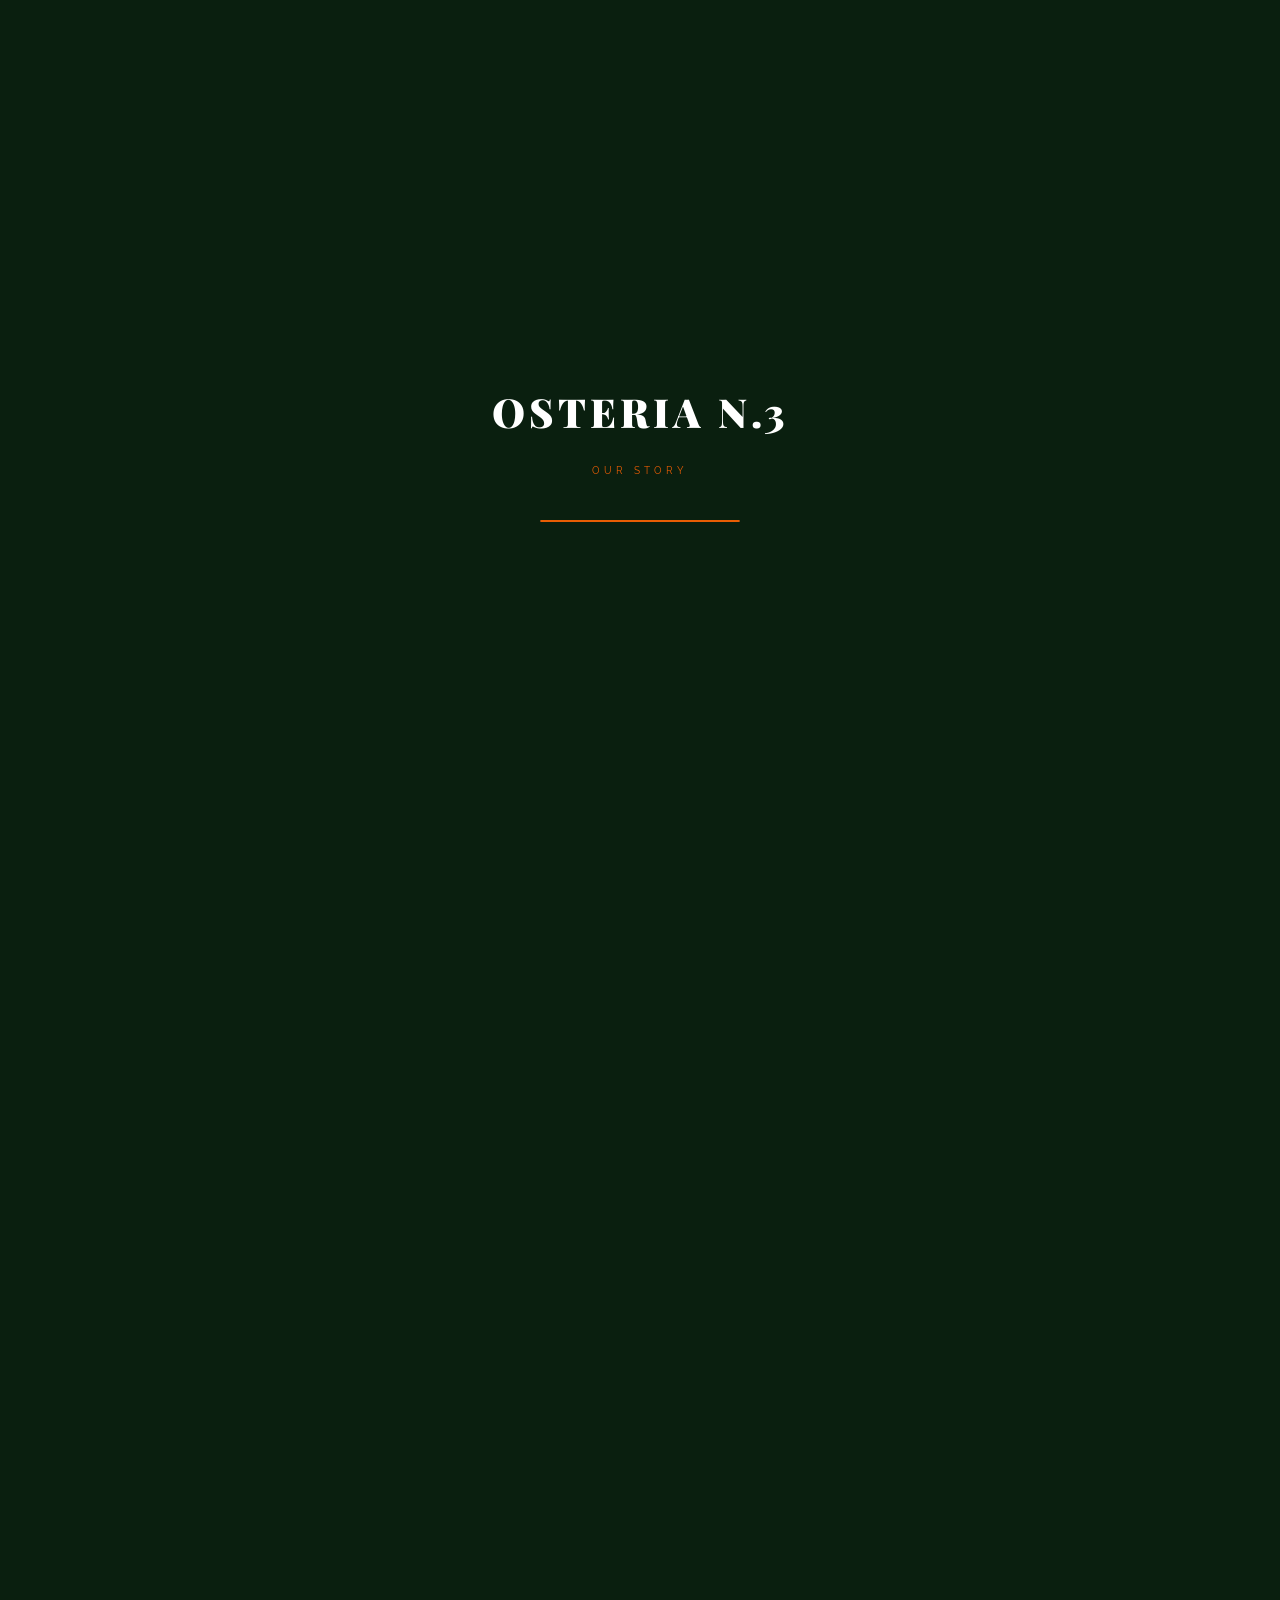
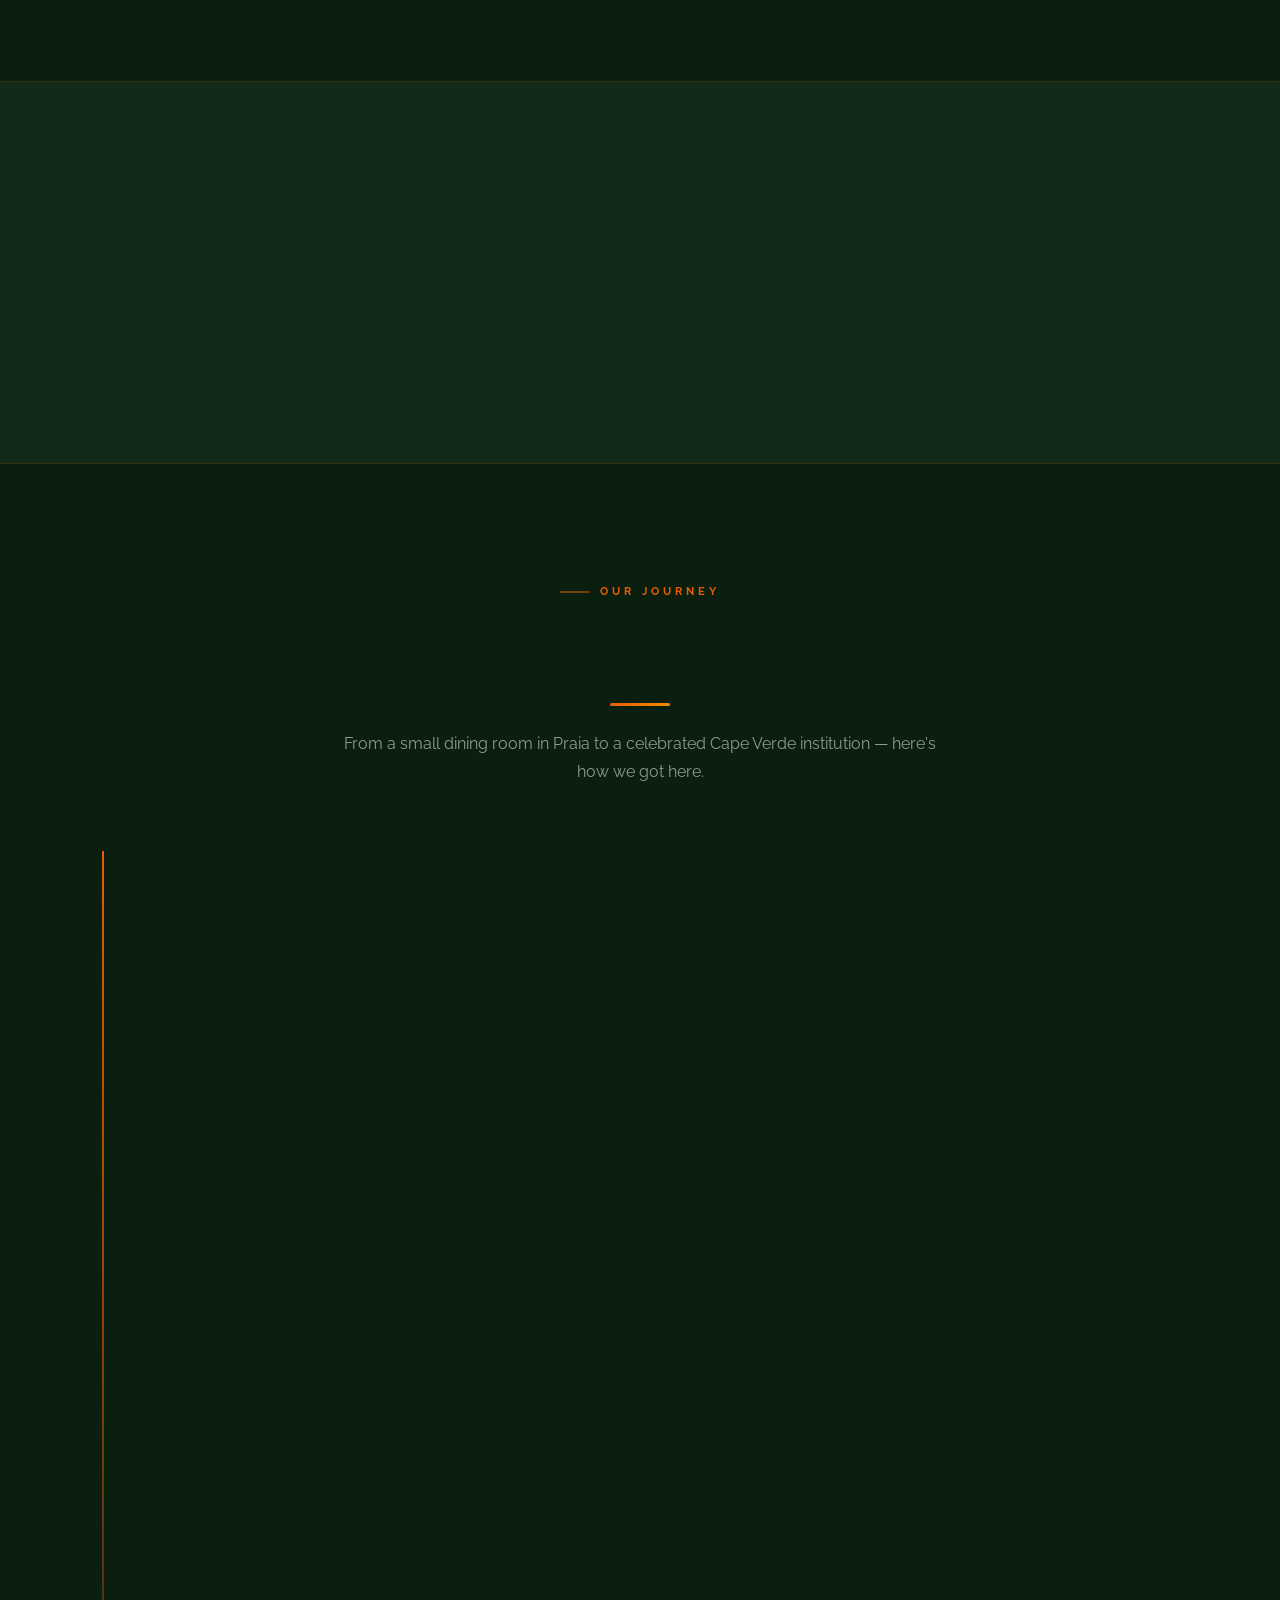
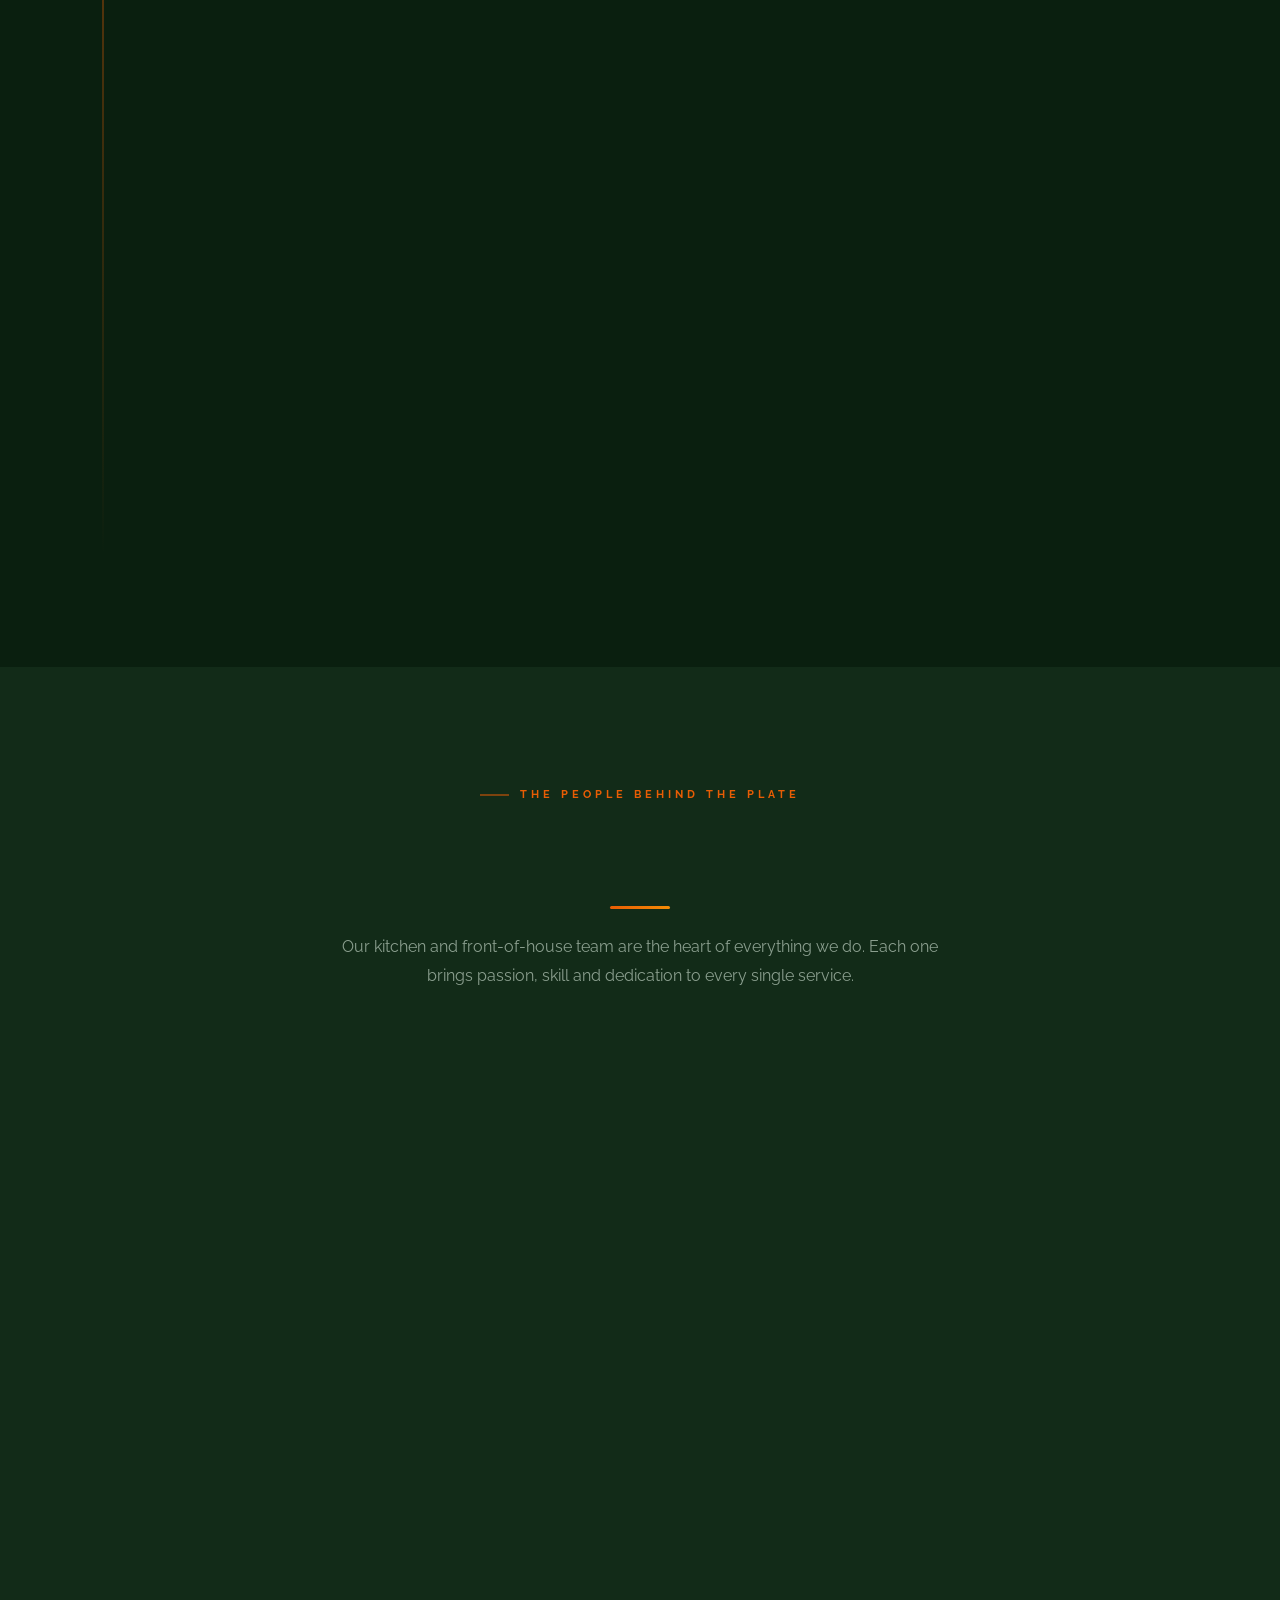
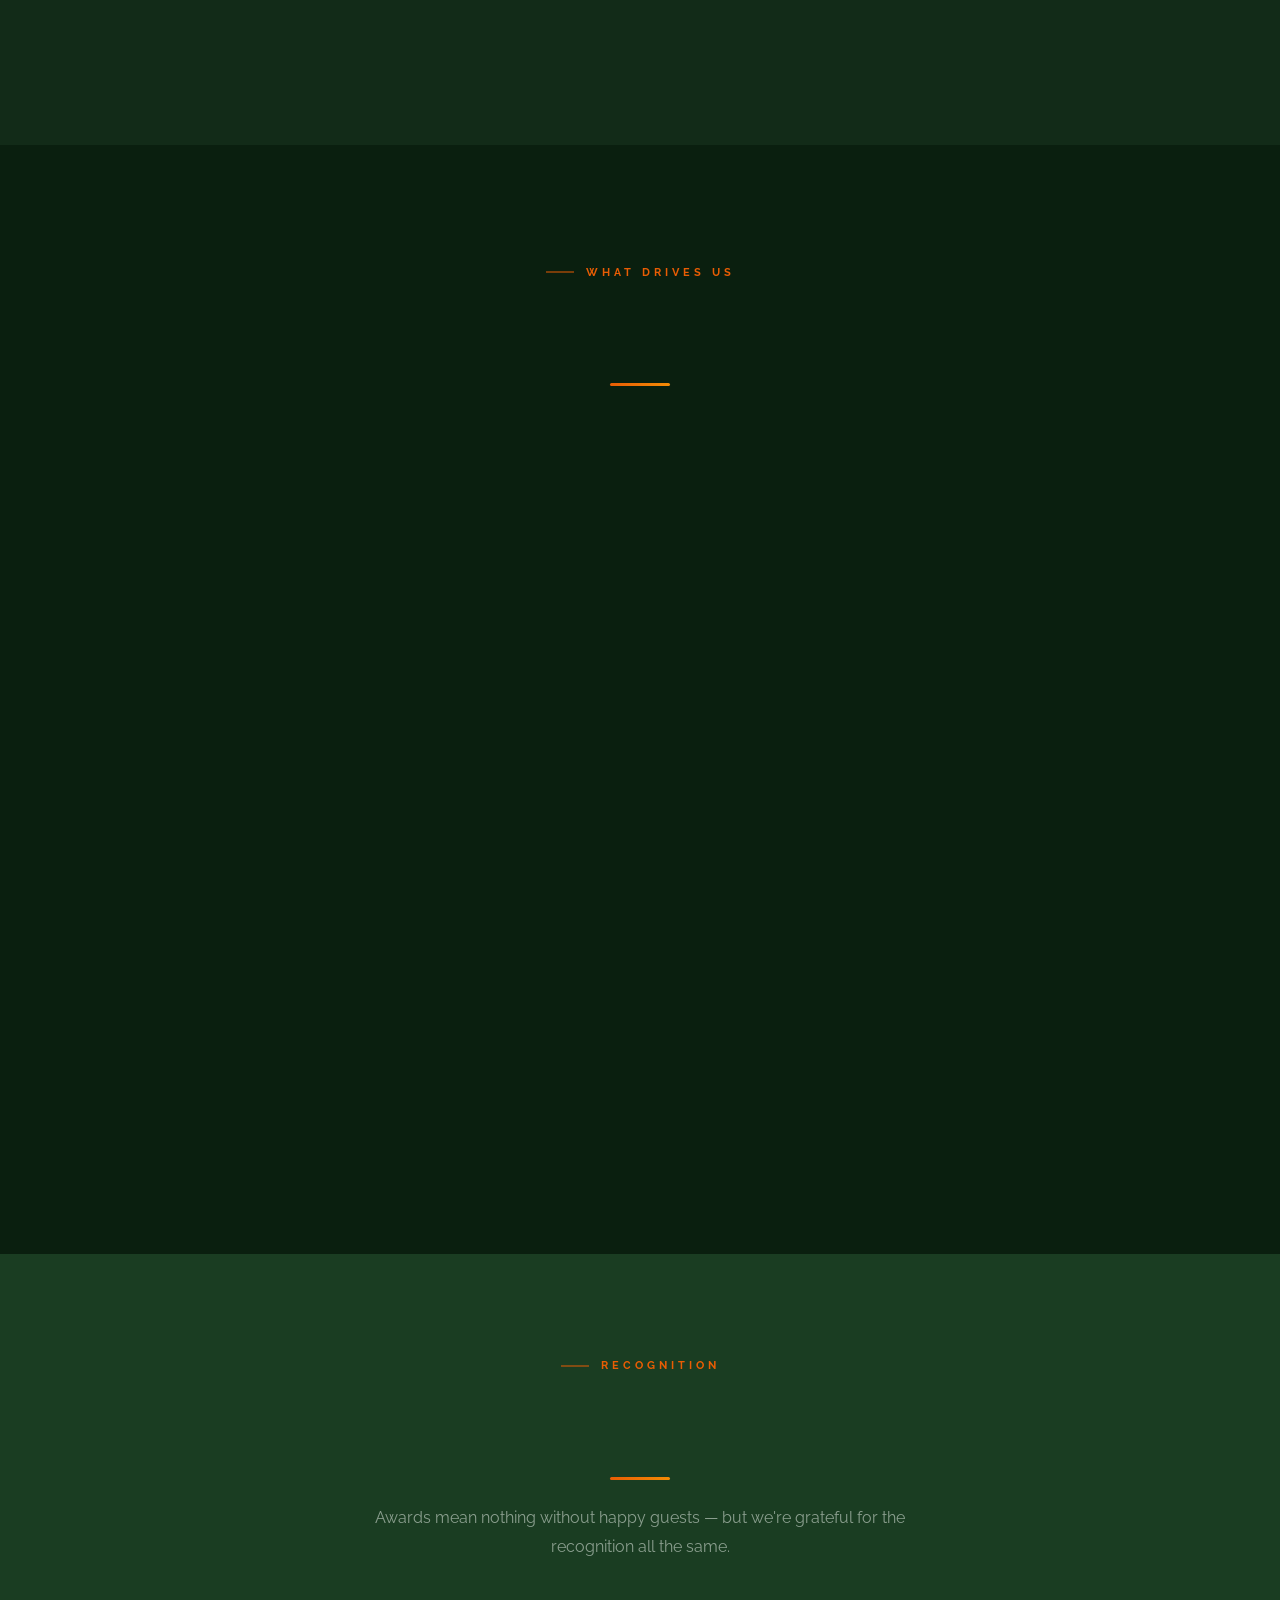
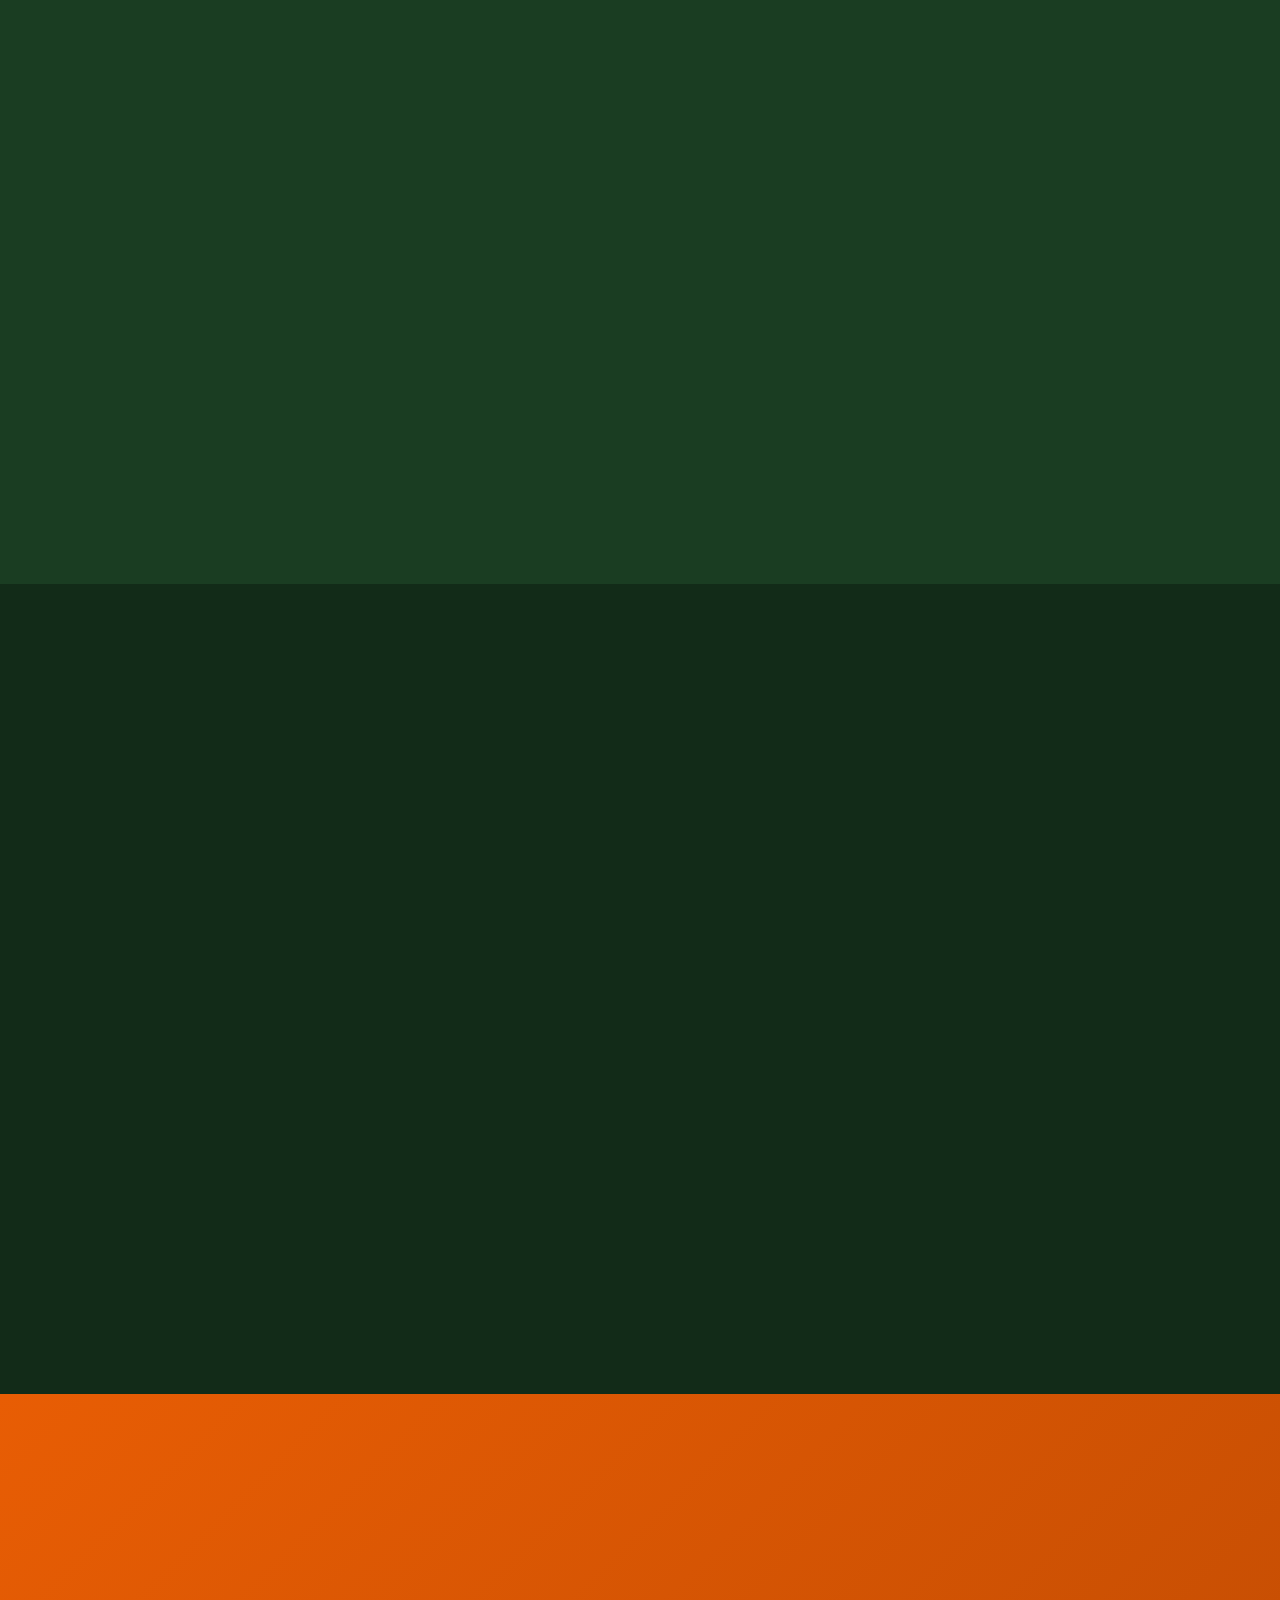
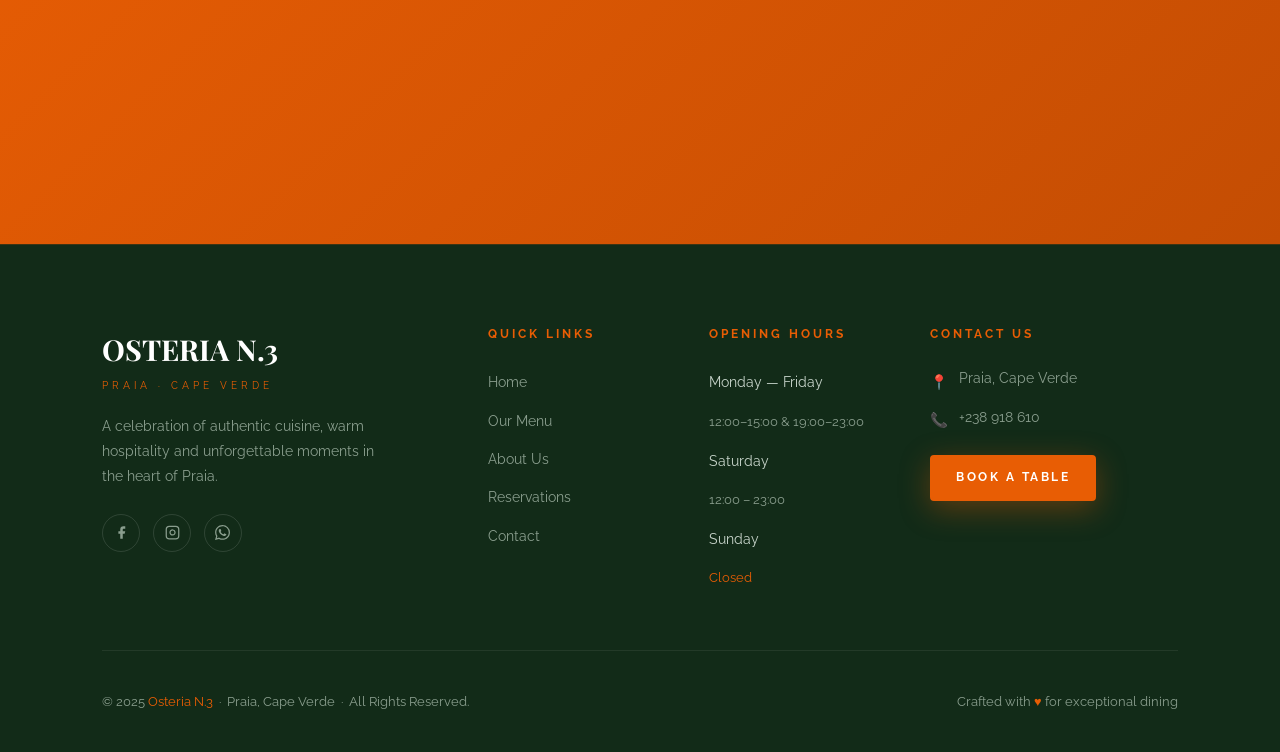
==== commit 84a5350c: "Add files via upload" ====
--- a/about.html
+++ b/about.html
@@ -1,124 +1,1121 @@
 <!DOCTYPE html>
 <html lang="en">
 <head>
-    <meta charset="UTF-8">
-    <meta name="viewport" content="width=device-width, initial-scale=1.0, viewport-fit=cover">
-    <title>About Us | Osteria N.3 - Authentic Italian Restaurant</title>
-    <meta name="description" content="Learn about Osteria N.3's story, our chefs, and our commitment to authentic Italian cuisine. Family recipes, fresh ingredients.">
-    
-    <!-- Preconnect & Fonts -->
-    <link rel="preconnect" href="https://fonts.googleapis.com">
-    <link rel="preconnect" href="https://fonts.gstatic.com" crossorigin>
-    <link href="https://fonts.googleapis.com/css2?family=Playfair+Display:wght@400;600;700&family=Poppins:wght@300;400;500;600&display=swap" rel="stylesheet" media="print" onload="this.media='all'">
-    <noscript><link href="https://fonts.googleapis.com/css2?family=Playfair+Display:wght@400;600;700&family=Poppins:wght@300;400;500;600&display=swap" rel="stylesheet"></noscript>
-    
-    <!-- Critical CSS inlined (same as index for consistency) -->
-    <style>
-        :root{--primary:#b8860b;--primary-dark:#8b6508;--dark:#1a1a1a;--light:#f9f9f9;--gray:#666;--font-head:'Playfair Display',serif;--font-body:'Poppins',sans-serif}
-        *{margin:0;padding:0;box-sizing:border-box}
-        body{font-family:var(--font-body);color:var(--dark);background:var(--light);line-height:1.6;overflow-x:hidden}
-        h1,h2,h3,h4{font-family:var(--font-head);font-weight:600;letter-spacing:-0.5px}
-        .container{max-width:1200px;margin:0 auto;padding:0 20px}
-        .btn{display:inline-block;background:var(--primary);color:#fff;padding:12px 30px;border-radius:40px;text-decoration:none;font-weight:500;transition:all 0.3s ease;border:none;cursor:pointer}
-        .btn:hover{background:var(--primary-dark);transform:translateY(-3px);box-shadow:0 10px 20px rgba(0,0,0,0.1)}
-        .nav{background:rgba(0,0,0,0.9);position:fixed;width:100%;top:0;z-index:1000;padding:15px 0;transition:all 0.3s}
-        .nav .container{display:flex;justify-content:space-between;align-items:center}
-        .logo{color:#fff;font-size:1.8rem;font-weight:700;text-decoration:none;font-family:var(--font-head)}
-        .nav-links{display:flex;gap:30px;list-style:none}
-        .nav-links a{color:#fff;text-decoration:none;font-weight:500;transition:color 0.3s}
-        .nav-links a:hover,.nav-links a.active{color:var(--primary)}
-        .mobile-menu{display:none;font-size:1.8rem;color:#fff;cursor:pointer}
-        .section-title{text-align:center;font-size:2.5rem;margin-bottom:50px;position:relative}
-        .section-title:after{content:'';display:block;width:60px;height:3px;background:var(--primary);margin:15px auto 0}
-        .about-hero{height:50vh;background:linear-gradient(rgba(0,0,0,0.6),rgba(0,0,0,0.6)),url('https://images.unsplash.com/photo-1555396273-367ea4eb4db5?ixlib=rb-4.0.3&auto=format&fit=crop&w=2070&q=80') no-repeat center/cover;display:flex;align-items:center;text-align:center;color:#fff}
-        .about-hero h1{font-size:3.5rem}
-        @media(max-width:768px){.nav-links{position:fixed;top:70px;left:-100%;width:100%;height:calc(100vh - 70px);background:#000;flex-direction:column;align-items:center;padding-top:50px;transition:left 0.3s}.nav-links.active{left:0}.mobile-menu{display:block}.about-hero h1{font-size:2rem}}
-    </style>
-    
-    <!-- Full style.css loaded asynchronously -->
-    <link rel="stylesheet" href="style.css" media="print" onload="this.media='all'">
-    <noscript><link rel="stylesheet" href="style.css"></noscript>
+  <meta charset="UTF-8" />
+  <meta name="viewport" content="width=device-width, initial-scale=1.0" />
+  <meta name="description" content="About Osteria N.3 — Discover our story, our passionate team and the values that drive every dish we serve in Praia, Cape Verde." />
+  <meta name="keywords" content="Osteria N.3 about, Cape Verde restaurant story, Italian restaurant team Praia" />
+  <meta name="author" content="Osteria N.3" />
+  <title>About Us | Osteria N.3 · Praia, Cape Verde</title>
+    <link rel="preconnect" href="https://fonts.googleapis.com" />
+  <link rel="preconnect" href="https://fonts.gstatic.com" crossorigin />
+  <link rel="stylesheet" href="https://fonts.googleapis.com/css2?family=Playfair+Display:ital,wght@0,400;0,600;0,700;0,900;1,400;1,600&family=Raleway:wght@300;400;500;600;700&family=Dancing+Script:wght@600;700&display=swap" />
+  <link rel="stylesheet" href="style.css" />
+  
+  
+  <link rel="icon" type="image/svg+xml" href="data:image/svg+xml,<svg xmlns='http://www.w3.org/2000/svg' viewBox='0 0 100 100'><text y='.9em' font-size='90'>🍽️</text></svg>" />
+
+  <style>
+    /* ── About page extras ── */
+
+    /* ── Hero quote overlay ── */
+    .about-hero-quote {
+      font-family: var(--font-script);
+      font-size: clamp(1.2rem, 2.5vw, 1.7rem);
+      color: rgba(255,255,255,0.75);
+      margin-top: 0.8rem;
+      display: block;
+      font-style: normal;
+    }
+
+    /* ── Story Section ── */
+    .story-section {
+      padding: 7rem 8%;
+      display: grid;
+      grid-template-columns: 1fr 1fr;
+      gap: 6rem;
+      align-items: center;
+    }
+
+    .story-img-wrap {
+      position: relative;
+    }
+
+    .story-img-main {
+      width: 100%;
+      height: 580px;
+      object-fit: cover;
+      border-radius: var(--radius-lg);
+      box-shadow: var(--shadow-lg);
+      display: block;
+    }
+
+    .story-img-float {
+      position: absolute;
+      bottom: -2.5rem;
+      right: -2rem;
+      width: 52%;
+      height: 240px;
+      object-fit: cover;
+      border-radius: var(--radius-lg);
+      border: 4px solid var(--green-dark);
+      box-shadow: var(--shadow-md);
+    }
+
+    .story-year-badge {
+      position: absolute;
+      top: 2.5rem;
+      right: -1.5rem;
+      background: var(--orange);
+      color: var(--white);
+      padding: 1.2rem 1.5rem;
+      border-radius: var(--radius-lg);
+      text-align: center;
+      box-shadow: var(--shadow-orange);
+      z-index: 2;
+    }
+
+    .story-year-badge .year {
+      font-family: var(--font-display);
+      font-size: 2rem;
+      font-weight: 900;
+      display: block;
+      line-height: 1;
+    }
+
+    .story-year-badge .label {
+      font-size: 0.62rem;
+      letter-spacing: 2px;
+      text-transform: uppercase;
+      display: block;
+      margin-top: 0.2rem;
+    }
+
+    .story-content { padding-top: 1rem; }
+
+    .story-content p {
+      font-size: 0.95rem;
+      color: var(--text-muted);
+      line-height: 1.9;
+      margin-bottom: 1.2rem;
+    }
+
+    .story-content p.lead {
+      font-size: 1.05rem;
+      color: var(--text-light);
+      font-style: italic;
+      border-left: 3px solid var(--orange);
+      padding-left: 1.2rem;
+      margin-bottom: 1.5rem;
+    }
+
+    /* ── Mission strip ── */
+    .mission-strip {
+      background: var(--green-deep);
+      border-top: 1px solid rgba(232,93,4,0.15);
+      border-bottom: 1px solid rgba(232,93,4,0.15);
+      padding: 5rem 8%;
+      display: grid;
+      grid-template-columns: 1fr 2px 1fr 2px 1fr;
+      gap: 3rem;
+      align-items: center;
+    }
+
+    .mission-divider {
+      height: 80px;
+      background: rgba(255,255,255,0.08);
+      border-radius: 2px;
+    }
+
+    .mission-item {
+      text-align: center;
+    }
+
+    .mission-item .m-icon {
+      font-size: 2.5rem;
+      margin-bottom: 1rem;
+      display: block;
+    }
+
+    .mission-item h3 {
+      font-family: var(--font-display);
+      font-size: 1.3rem;
+      font-weight: 700;
+      color: var(--white);
+      margin-bottom: 0.6rem;
+    }
+
+    .mission-item p {
+      font-size: 0.85rem;
+      color: var(--text-muted);
+      line-height: 1.7;
+      max-width: 260px;
+      margin: 0 auto;
+    }
+
+    /* ── Timeline ── */
+    .timeline-section {
+      padding: 7rem 8%;
+      background: var(--green-dark);
+    }
+
+    .timeline {
+      position: relative;
+      margin-top: 4rem;
+      padding-left: 3rem;
+    }
+
+    .timeline::before {
+      content: '';
+      position: absolute;
+      left: 0;
+      top: 0;
+      bottom: 0;
+      width: 2px;
+      background: linear-gradient(
+        to bottom,
+        var(--orange) 0%,
+        rgba(232,93,4,0.3) 60%,
+        transparent 100%
+      );
+    }
+
+    .timeline-item {
+      position: relative;
+      margin-bottom: 3rem;
+      padding-bottom: 3rem;
+      border-bottom: 1px solid rgba(255,255,255,0.05);
+    }
+
+    .timeline-item:last-child {
+      border-bottom: none;
+      margin-bottom: 0;
+      padding-bottom: 0;
+    }
+
+    .timeline-dot {
+      position: absolute;
+      left: -3.45rem;
+      top: 0.2rem;
+      width: 14px;
+      height: 14px;
+      border-radius: 50%;
+      background: var(--orange);
+      border: 3px solid var(--green-dark);
+      box-shadow: 0 0 0 3px rgba(232,93,4,0.25);
+    }
+
+    .timeline-year {
+      font-family: var(--font-body);
+      font-size: 0.7rem;
+      font-weight: 700;
+      letter-spacing: 3px;
+      text-transform: uppercase;
+      color: var(--orange);
+      margin-bottom: 0.4rem;
+    }
+
+    .timeline-item h3 {
+      font-family: var(--font-display);
+      font-size: 1.3rem;
+      font-weight: 600;
+      color: var(--white);
+      margin-bottom: 0.5rem;
+    }
+
+    .timeline-item p {
+      font-size: 0.88rem;
+      color: var(--text-muted);
+      line-height: 1.7;
+      max-width: 600px;
+    }
+
+    /* ── Team Section ── */
+    .team-section-page {
+      padding: 7rem 8%;
+      background: var(--green-deep);
+    }
+
+    .team-grid-page {
+      display: grid;
+      grid-template-columns: repeat(auto-fit, minmax(240px, 1fr));
+      gap: 2rem;
+      margin-top: 4rem;
+    }
+
+    .team-card-page {
+      background: var(--green-mid);
+      border: 1px solid rgba(255,255,255,0.06);
+      border-radius: var(--radius-lg);
+      overflow: hidden;
+      transition: var(--transition);
+      position: relative;
+    }
+
+    .team-card-page:hover {
+      transform: translateY(-10px);
+      border-color: rgba(232,93,4,0.3);
+      box-shadow: var(--shadow-md);
+    }
+
+    .team-card-img-wrap {
+      position: relative;
+      overflow: hidden;
+      height: 280px;
+    }
+
+    .team-card-page-img {
+      width: 100%;
+      height: 100%;
+      object-fit: cover;
+      object-position: top;
+      transition: transform 0.6s ease;
+      filter: grayscale(15%);
+    }
+
+    .team-card-page:hover .team-card-page-img {
+      transform: scale(1.06);
+      filter: grayscale(0%);
+    }
+
+    .team-social-overlay {
+      position: absolute;
+      bottom: 0;
+      left: 0;
+      right: 0;
+      background: linear-gradient(to top, rgba(10,31,15,0.9) 0%, transparent 100%);
+      padding: 1.5rem 1rem 1rem;
+      display: flex;
+      justify-content: flex-end;
+      gap: 0.5rem;
+      opacity: 0;
+      transform: translateY(10px);
+      transition: var(--transition);
+    }
+
+    .team-card-page:hover .team-social-overlay {
+      opacity: 1;
+      transform: translateY(0);
+    }
+
+    .team-social-btn {
+      width: 32px; height: 32px;
+      border-radius: 50%;
+      background: rgba(232,93,4,0.8);
+      border: none;
+      display: flex;
+      align-items: center;
+      justify-content: center;
+      cursor: pointer;
+      transition: background 0.2s;
+      color: white;
+      font-size: 0.8rem;
+      text-decoration: none;
+    }
+
+    .team-social-btn:hover { background: var(--orange); }
+
+    .team-card-info-page {
+      padding: 1.5rem;
+    }
+
+    .team-card-info-page h3 {
+      font-family: var(--font-display);
+      font-size: 1.15rem;
+      font-weight: 700;
+      color: var(--white);
+      margin-bottom: 0.2rem;
+    }
+
+    .team-card-info-page .role {
+      font-size: 0.7rem;
+      font-weight: 700;
+      letter-spacing: 2px;
+      text-transform: uppercase;
+      color: var(--orange);
+      margin-bottom: 0.8rem;
+    }
+
+    .team-card-info-page p {
+      font-size: 0.82rem;
+      color: var(--text-muted);
+      line-height: 1.65;
+    }
+
+    .team-card-info-page .speciality {
+      margin-top: 0.8rem;
+      font-size: 0.72rem;
+      color: var(--gold);
+      display: flex;
+      align-items: center;
+      gap: 0.4rem;
+    }
+
+    /* ── Values Section ── */
+    .values-section-page {
+      padding: 7rem 8%;
+      background: var(--green-dark);
+    }
+
+    .values-grid-page {
+      display: grid;
+      grid-template-columns: repeat(auto-fit, minmax(260px, 1fr));
+      gap: 2rem;
+      margin-top: 4rem;
+    }
+
+    .value-card-page {
+      background: var(--green-deep);
+      border-radius: var(--radius-lg);
+      padding: 2.5rem;
+      border: 1px solid rgba(255,255,255,0.06);
+      transition: var(--transition);
+      position: relative;
+      overflow: hidden;
+    }
+
+    .value-card-page::before {
+      content: '';
+      position: absolute;
+      top: 0; left: 0;
+      width: 3px;
+      height: 0;
+      background: var(--orange);
+      transition: height 0.4s ease;
+      border-radius: 0 0 2px 2px;
+    }
+
+    .value-card-page:hover::before { height: 100%; }
+
+    .value-card-page:hover {
+      transform: translateY(-6px);
+      border-color: rgba(232,93,4,0.2);
+      box-shadow: var(--shadow-md);
+    }
+
+    .value-icon-wrap {
+      width: 60px; height: 60px;
+      background: var(--orange-glow);
+      border: 1px solid rgba(232,93,4,0.3);
+      border-radius: var(--radius-lg);
+      display: flex;
+      align-items: center;
+      justify-content: center;
+      font-size: 1.6rem;
+      margin-bottom: 1.5rem;
+      transition: var(--transition);
+    }
+
+    .value-card-page:hover .value-icon-wrap {
+      background: var(--orange);
+      border-color: var(--orange);
+      box-shadow: var(--shadow-orange);
+    }
+
+    .value-card-page h3 {
+      font-family: var(--font-display);
+      font-size: 1.2rem;
+      font-weight: 700;
+      color: var(--white);
+      margin-bottom: 0.7rem;
+    }
+
+    .value-card-page p {
+      font-size: 0.86rem;
+      color: var(--text-muted);
+      line-height: 1.75;
+    }
+
+    /* ── Awards / Recognition ── */
+    .awards-section {
+      padding: 6rem 8%;
+      background: var(--green-mid);
+      text-align: center;
+    }
+
+    .awards-grid {
+      display: flex;
+      align-items: center;
+      justify-content: center;
+      gap: 3rem;
+      flex-wrap: wrap;
+      margin-top: 4rem;
+    }
+
+    .award-item {
+      display: flex;
+      flex-direction: column;
+      align-items: center;
+      gap: 0.8rem;
+      padding: 2rem 2.5rem;
+      background: var(--green-deep);
+      border: 1px solid rgba(255,255,255,0.06);
+      border-radius: var(--radius-lg);
+      min-width: 180px;
+      transition: var(--transition);
+    }
+
+    .award-item:hover {
+      border-color: rgba(201,168,76,0.35);
+      transform: translateY(-5px);
+      box-shadow: 0 12px 40px rgba(0,0,0,0.3);
+    }
+
+    .award-icon {
+      font-size: 2.5rem;
+    }
+
+    .award-item h4 {
+      font-family: var(--font-display);
+      font-size: 1rem;
+      font-weight: 700;
+      color: var(--gold);
+    }
+
+    .award-item p {
+      font-size: 0.75rem;
+      color: var(--text-muted);
+      letter-spacing: 1px;
+      text-transform: uppercase;
+    }
+
+    /* ── Promise Section ── */
+    .promise-section {
+      padding: 7rem 8%;
+      display: grid;
+      grid-template-columns: 1fr 1fr;
+      gap: 5rem;
+      align-items: center;
+      background: var(--green-deep);
+    }
+
+    .promise-img {
+      width: 100%;
+      height: 480px;
+      object-fit: cover;
+      border-radius: var(--radius-lg);
+      box-shadow: var(--shadow-lg);
+    }
+
+    .promise-content .promise-list {
+      margin-top: 2rem;
+      display: flex;
+      flex-direction: column;
+      gap: 1.2rem;
+    }
+
+    .promise-list-item {
+      display: flex;
+      align-items: flex-start;
+      gap: 1rem;
+    }
+
+    .promise-list-item .check {
+      width: 28px; height: 28px;
+      border-radius: 50%;
+      background: var(--orange-glow);
+      border: 1px solid rgba(232,93,4,0.3);
+      display: flex;
+      align-items: center;
+      justify-content: center;
+      font-size: 0.8rem;
+      color: var(--orange);
+      flex-shrink: 0;
+      margin-top: 0.1rem;
+    }
+
+    .promise-list-item .text h4 {
+      font-size: 0.92rem;
+      font-weight: 600;
+      color: var(--white);
+      margin-bottom: 0.2rem;
+    }
+
+    .promise-list-item .text p {
+      font-size: 0.82rem;
+      color: var(--text-muted);
+      line-height: 1.6;
+    }
+
+    /* Responsive */
+    @media (max-width: 1024px) {
+      .story-section,
+      .promise-section {
+        grid-template-columns: 1fr;
+        gap: 3rem;
+      }
+      .story-img-float { display: none; }
+      .story-img-main { height: 380px; }
+      .story-year-badge { right: 1rem; }
+      .mission-strip {
+        grid-template-columns: 1fr;
+        gap: 2.5rem;
+        text-align: center;
+      }
+      .mission-divider { display: none; }
+      .timeline { padding-left: 2rem; }
+    }
+
+    @media (max-width: 768px) {
+      .story-section,
+      .timeline-section,
+      .team-section-page,
+      .values-section-page,
+      .awards-section,
+      .promise-section { padding: 4rem 5%; }
+      .mission-strip { padding: 4rem 5%; }
+      .team-grid-page { grid-template-columns: repeat(2, 1fr); }
+      .awards-grid { gap: 1.5rem; }
+      .award-item { min-width: 140px; padding: 1.5rem; }
+    }
+
+    @media (max-width: 480px) {
+      .team-grid-page { grid-template-columns: 1fr; }
+      .values-grid-page { grid-template-columns: 1fr; }
+    }
+  </style>
 </head>
 <body>
-    <!-- Navigation (same as index) -->
-    <nav class="nav">
-        <div class="container">
-            <a href="index.html" class="logo">Osteria N.3</a>
-            <div class="mobile-menu">☰</div>
-            <ul class="nav-links">
-                <li><a href="index.html">Home</a></li>
-                <li><a href="about.html" class="active">About</a></li>
-                <li><a href="menu.html">Menu</a></li>
-                <li><a href="reservation.html">Reservation</a></li>
-                <li><a href="contact.html">Contact</a></li>
-            </ul>
-        </div>
-    </nav>
-
-    <!-- Page Hero -->
-    <section class="about-hero">
-        <div class="container">
-            <h1>Our Story</h1>
-            <p>Passion, tradition, and authentic flavors since 2010</p>
-        </div>
-    </section>
-
-    <!-- Main About Content -->
-    <section class="about" style="padding:80px 0">
-        <div class="container">
-            <div class="about-grid">
-                <div class="about-text">
-                    <h2>La Nostra Storia</h2>
-                    <p>Osteria N.3 was born from a simple dream: to bring the warmth and flavors of a traditional Tuscan osteria to our community. Our founder, Chef Antonio Rossi, grew up in the hills of Florence, learning family recipes from his grandmother.</p>
-                    <p>Every dish we serve carries that heritage – from our handmade pasta to our slow-cooked ragù. We source the finest local ingredients and import Italian specialties like San Marzano tomatoes and aged Parmigiano-Reggiano.</p>
-                    <p>Today, Osteria N.3 is a gathering place for families, friends, and anyone who appreciates authentic Italian hospitality. We invite you to sit, savor, and enjoy la dolce vita.</p>
-                </div>
-                <div class="about-img">
-                    <img src="https://images.unsplash.com/photo-1600891964092-4316c288032e?ixlib=rb-4.0.3&auto=format&fit=crop&w=800&q=80" alt="Chef preparing pasta" loading="eager">
-                </div>
-            </div>
-        </div>
-    </section>
-
-    <!-- Team Section -->
-    <section style="background:#f4f4f4; padding:80px 0">
-        <div class="container">
-            <h2 class="section-title">Meet Our Team</h2>
-            <div class="menu-grid" style="grid-template-columns:repeat(auto-fit,minmax(250px,1fr)); gap:30px">
-                <div style="text-align:center; background:#fff; padding:30px; border-radius:15px">
-                    <img src="https://images.unsplash.com/photo-1583394293214-28ded15ee548?ixlib=rb-4.0.3&auto=format&fit=crop&w=400&q=80" alt="Chef Antonio" style="width:150px; height:150px; border-radius:50%; object-fit:cover; margin-bottom:15px">
-                    <h3>Chef Antonio Rossi</h3>
-                    <p style="color:var(--primary)">Founder & Head Chef</p>
-                    <p>35 years of culinary excellence</p>
-                </div>
-                <div style="text-align:center; background:#fff; padding:30px; border-radius:15px">
-                    <img src="https://images.unsplash.com/photo-1577219491135-ce391730fb2c?ixlib=rb-4.0.3&auto=format&fit=crop&w=400&q=80" alt="Sous Chef Maria" style="width:150px; height:150px; border-radius:50%; object-fit:cover; margin-bottom:15px">
-                    <h3>Maria Bianchi</h3>
-                    <p style="color:var(--primary)">Sous Chef</p>
-                    <p>Pasta artisan and dessert specialist</p>
-                </div>
-                <div style="text-align:center; background:#fff; padding:30px; border-radius:15px">
-                    <img src="https://images.unsplash.com/photo-1472099645785-5658abf4ff4e?ixlib=rb-4.0.3&auto=format&fit=crop&w=400&q=80" alt="Manager Luca" style="width:150px; height:150px; border-radius:50%; object-fit:cover; margin-bottom:15px">
-                    <h3>Luca Conti</h3>
-                    <p style="color:var(--primary)">General Manager</p>
-                    <p>Wine sommelier and hospitality expert</p>
-                </div>
-            </div>
-        </div>
-    </section>
-
-    <!-- Footer -->
-    <footer class="footer">
-        <div class="container">
-            <p>© 2025 Osteria N.3. All rights reserved.</p>
-            <div class="social-links">
-                <a href="#" aria-label="Facebook">📘</a>
-                <a href="#" aria-label="Instagram">📷</a>
-                <a href="#" aria-label="Twitter">🐦</a>
-            </div>
-        </div>
-    </footer>
-
-    <script src="script.js" defer></script>
+
+  <!-- ========== LOADER ========== -->
+  <div class="loader" id="loader">
+    <div class="loader-logo">OSTERIA N.3</div>
+    <div style="font-size:0.65rem; letter-spacing:4px; color:var(--orange); text-transform:uppercase; margin-top:-0.5rem; margin-bottom:1rem;">Our Story</div>
+    <div class="loader-bar"><div class="loader-bar-fill"></div></div>
+  </div>
+
+  <!-- ========== NAVIGATION ========== -->
+  <nav class="navbar" id="navbar">
+    <a href="index.html" class="nav-logo">
+      <span class="logo-main">OSTERIA N.3</span>
+      <span class="logo-sub">Praia · Cape Verde</span>
+    </a>
+    <ul class="nav-links">
+      <li><a href="index.html">Home</a></li>
+      <li><a href="menu.html">Menu</a></li>
+      <li><a href="about.html" class="active">About</a></li>
+      <li><a href="reservation.html">Reservations</a></li>
+      <li><a href="contact.html">Contact</a></li>
+      <li><a href="reservation.html" class="nav-cta">Book a Table</a></li>
+    </ul>
+    <div class="hamburger" id="hamburger"><span></span><span></span><span></span></div>
+  </nav>
+
+  <!-- Mobile Menu -->
+  <div class="mobile-menu" id="mobile-menu">
+    <a href="index.html">Home</a>
+    <a href="menu.html">Menu</a>
+    <a href="about.html">About</a>
+    <a href="reservation.html">Reservations</a>
+    <a href="contact.html">Contact</a>
+    <a href="reservation.html" class="btn-primary" style="margin-top:1rem;">Book a Table</a>
+  </div>
+
+  <!-- ========== PAGE HERO ========== -->
+  <section class="page-hero" style="height:60vh; min-height:420px;">
+    <div class="page-hero-bg about-bg"></div>
+    <div class="page-hero-overlay"></div>
+    <div class="page-hero-content">
+      <span class="section-tag" style="display:flex; justify-content:center; padding-left:0;">Our Story</span>
+      <h1>Passion on Every <em style="color:var(--orange); font-style:italic;">Plate</em></h1>
+      <span class="about-hero-quote">"Food is our love language — and we speak it fluently"</span>
+      <div class="breadcrumb" style="margin-top:0.8rem;">
+        <a href="index.html">Home</a>
+        <span>&#8250;</span>
+        <span>About Us</span>
+      </div>
+    </div>
+  </section>
+
+  <!-- ========== STORY SECTION ========== -->
+  <section class="story-section">
+
+    <div class="story-img-wrap reveal-left">
+      <img
+        class="story-img-main"
+        src="https://images.unsplash.com/photo-1555396273-367ea4eb4db5?w=700?w=900&q=80q=75"
+        alt="Osteria N.3 interior dining room"
+      />
+      <img
+        class="story-img-float"
+        src="https://images.unsplash.com/photo-1414235077428-338989a2e8c0?w=500?w=600&q=80q=72"
+        alt="Osteria N.3 signature dish"
+      />
+      <div class="story-year-badge">
+        <span class="year">2015</span>
+        <span class="label">Est. Year</span>
+      </div>
+    </div>
+
+    <div class="story-content reveal-right">
+      <span class="section-tag">Who We Are</span>
+      <h2 class="section-title">
+        Born from a Love of <em>Great Food</em>
+      </h2>
+      <div class="divider"></div>
+
+      <p class="lead">
+        "We didn't just open a restaurant — we opened a home for flavour, warmth and
+        unforgettable memories in the heart of Praia."
+      </p>
+
+      <p>
+        Osteria N.3 was born in 2015 with a single, uncompromising vision: to bring
+        the soul of authentic cuisine to the shores of Cape Verde. What started as a
+        small, intimate eatery has grown into one of Praia's most beloved and
+        recognised dining destinations — but our roots have never changed.
+      </p>
+
+      <p>
+        Every dish we serve is a tribute to the tradition, the craft and the passion
+        of our kitchen team. We source our ingredients with obsessive care — locally
+        where possible, always fresh, always chosen for flavour above all else.
+        From hand-rolled pastas to line-caught Atlantic seafood, each plate tells a story.
+      </p>
+
+      <p>
+        Our dining room is designed to feel like an extension of someone's home —
+        warm, welcoming and alive with conversation. We believe the finest dining
+        experiences aren't just about the food; they're about the laughter shared,
+        the memories made and the feeling you carry with you long after you leave.
+      </p>
+
+      <div style="display:flex; gap:1.5rem; margin-top:2.5rem; flex-wrap:wrap;">
+        <a href="menu.html" class="btn-primary">Explore Our Menu</a>
+        <a href="reservation.html" class="btn-outline">Book a Table</a>
+      </div>
+    </div>
+
+  </section>
+
+  <!-- ========== MISSION STRIP ========== -->
+  <div class="mission-strip stagger">
+    <div class="mission-item">
+      <span class="m-icon">&#127807;</span>
+      <h3>Our Mission</h3>
+      <p>To serve food that nourishes the soul, crafted with honesty, care and the very best ingredients Cape Verde and beyond have to offer.</p>
+    </div>
+    <div class="mission-divider"></div>
+    <div class="mission-item">
+      <span class="m-icon">&#128065;</span>
+      <h3>Our Vision</h3>
+      <p>To be the restaurant that Cape Verde is proud of — a place where locals and visitors alike feel at home and always leave smiling.</p>
+    </div>
+    <div class="mission-divider"></div>
+    <div class="mission-item">
+      <span class="m-icon">&#10084;</span>
+      <h3>Our Promise</h3>
+      <p>Every guest who walks through our doors will be treated like family. Every dish served will be made with the same love we'd cook for our own.</p>
+    </div>
+  </div>
+
+  <!-- ========== TIMELINE ========== -->
+  <section class="timeline-section">
+    <div style="text-align:center; margin-bottom:0;">
+      <span class="section-tag" style="display:inline-flex; padding-left:2.5rem;">Our Journey</span>
+      <h2 class="section-title reveal" style="text-align:center;">
+        A Decade of <em>Excellence</em>
+      </h2>
+      <div class="divider center"></div>
+      <p class="section-subtitle" style="text-align:center; margin:0 auto;">
+        From a small dining room in Praia to a celebrated Cape Verde institution — here's how we got here.
+      </p>
+    </div>
+
+    <div class="timeline">
+
+      <div class="timeline-item reveal">
+        <div class="timeline-dot"></div>
+        <div class="timeline-year">2015 — The Beginning</div>
+        <h3>Osteria N.3 Opens Its Doors</h3>
+        <p>
+          With 12 tables, a small but dedicated kitchen team and an obsession with
+          authentic flavour, Osteria N.3 opened in Praia, Cape Verde. Within weeks,
+          every seat was taken every evening.
+        </p>
+      </div>
+
+      <div class="timeline-item reveal">
+        <div class="timeline-dot"></div>
+        <div class="timeline-year">2017 — Growing Recognition</div>
+        <h3>Named Best New Restaurant in Cape Verde</h3>
+        <p>
+          Just two years in, we were honoured with our first major recognition — 
+          a nod that validated everything our team had worked tirelessly to build.
+          The queue outside told us what the award confirmed.
+        </p>
+      </div>
+
+      <div class="timeline-item reveal">
+        <div class="timeline-dot"></div>
+        <div class="timeline-year">2019 — Expansion</div>
+        <h3>Private Dining Room &amp; Extended Kitchen</h3>
+        <p>
+          Responding to growing demand for events and private celebrations, we
+          expanded our space — adding a dedicated private dining room for up to
+          30 guests and a larger kitchen to match our growing ambitions.
+        </p>
+      </div>
+
+      <div class="timeline-item reveal">
+        <div class="timeline-dot"></div>
+        <div class="timeline-year">2021 — Innovation</div>
+        <h3>Seasonal Tasting Menu Launched</h3>
+        <p>
+          Our head chef introduced a rotating seasonal tasting menu — a curated
+          six-course journey celebrating local ingredients at their peak. It
+          immediately became one of our most requested dining experiences.
+        </p>
+      </div>
+
+      <div class="timeline-item reveal">
+        <div class="timeline-dot"></div>
+        <div class="timeline-year">2023 — Community</div>
+        <h3>Cape Verde Culinary Partnership</h3>
+        <p>
+          We formalised our commitment to the local community by partnering with
+          Cape Verde fishermen, farmers and producers — ensuring our menu directly
+          supports those who make our cuisine possible.
+        </p>
+      </div>
+
+      <div class="timeline-item reveal">
+        <div class="timeline-dot" style="background:var(--gold); box-shadow: 0 0 0 4px rgba(201,168,76,0.25);"></div>
+        <div class="timeline-year" style="color:var(--gold);">2025 — Today</div>
+        <h3>A Decade &amp; Still Growing</h3>
+        <p>
+          Ten years on, Osteria N.3 remains as passionate and driven as ever.
+          With over 5,000 happy guests, a team of 18 dedicated professionals and
+          an ever-evolving menu, the best is still yet to come.
+        </p>
+      </div>
+
+    </div>
+  </section>
+
+  <!-- ========== TEAM SECTION ========== -->
+  <section class="team-section-page">
+    <div style="text-align:center;">
+      <span class="section-tag" style="display:inline-flex; padding-left:2.5rem;">The People Behind the Plate</span>
+      <h2 class="section-title reveal" style="text-align:center;">
+        Meet Our <em>Team</em>
+      </h2>
+      <div class="divider center"></div>
+      <p class="section-subtitle" style="margin:0 auto; text-align:center;">
+        Our kitchen and front-of-house team are the heart of everything we do.
+        Each one brings passion, skill and dedication to every single service.
+      </p>
+    </div>
+
+    <div class="team-grid-page stagger">
+
+      <div class="team-card-page">
+        <div class="team-card-img-wrap">
+          <img
+            class="team-card-page-img"
+            src="https://images.unsplash.com/photo-1583394293214-0d73bce3c2d9?w=450?w=500&q=80q=70"
+            alt="Chef Marco Ferrara"
+          />
+          <div class="team-social-overlay">
+            <a href="#" class="team-social-btn" aria-label="Instagram">
+              <svg width="13" height="13" viewBox="0 0 24 24" fill="none" stroke="currentColor" stroke-width="2"><rect x="2" y="2" width="20" height="20" rx="5"/><path d="M16 11.37A4 4 0 1 1 12.63 8 4 4 0 0 1 16 11.37z"/><line x1="17.5" y1="6.5" x2="17.51" y2="6.5"/></svg>
+            </a>
+          </div>
+        </div>
+        <div class="team-card-info-page">
+          <h3>Marco Ferrara</h3>
+          <div class="role">Head Chef &amp; Co-Founder</div>
+          <p>With 20 years of culinary experience spanning Milan, Lisbon and Praia, Chef Marco's philosophy is simple: great food starts with great ingredients and a generous heart.</p>
+          <div class="speciality">&#11088; Speciality: Fresh pasta &amp; seafood</div>
+        </div>
+      </div>
+
+      <div class="team-card-page">
+        <div class="team-card-img-wrap">
+          <img
+            class="team-card-page-img"
+            src="https://images.unsplash.com/photo-1607631568010-a87245c0daf8?w=450?w=500&q=80q=70"
+            alt="Ana Silva"
+          />
+          <div class="team-social-overlay">
+            <a href="#" class="team-social-btn" aria-label="Instagram">
+              <svg width="13" height="13" viewBox="0 0 24 24" fill="none" stroke="currentColor" stroke-width="2"><rect x="2" y="2" width="20" height="20" rx="5"/><path d="M16 11.37A4 4 0 1 1 12.63 8 4 4 0 0 1 16 11.37z"/><line x1="17.5" y1="6.5" x2="17.51" y2="6.5"/></svg>
+            </a>
+          </div>
+        </div>
+        <div class="team-card-info-page">
+          <h3>Ana Silva</h3>
+          <div class="role">Sous Chef</div>
+          <p>Cape Verde-born and classically trained in Lisbon, Ana brings a unique local perspective to our kitchen — elevating traditional recipes with a modern, precise touch.</p>
+          <div class="speciality">&#11088; Speciality: Grills &amp; seasonal menus</div>
+        </div>
+      </div>
+
+      <div class="team-card-page">
+        <div class="team-card-img-wrap">
+          <img
+            class="team-card-page-img"
+            src="https://images.unsplash.com/photo-1577219491135-ce391730fb2c?w=450?w=500&q=80q=70"
+            alt="Luca Rossi"
+          />
+          <div class="team-social-overlay">
+            <a href="#" class="team-social-btn" aria-label="Instagram">
+              <svg width="13" height="13" viewBox="0 0 24 24" fill="none" stroke="currentColor" stroke-width="2"><rect x="2" y="2" width="20" height="20" rx="5"/><path d="M16 11.37A4 4 0 1 1 12.63 8 4 4 0 0 1 16 11.37z"/><line x1="17.5" y1="6.5" x2="17.51" y2="6.5"/></svg>
+            </a>
+          </div>
+        </div>
+        <div class="team-card-info-page">
+          <h3>Luca Rossi</h3>
+          <div class="role">Pastry Chef</div>
+          <p>Luca's desserts are nothing short of art. Trained at the finest patisserie in Florence, he brings an extraordinary level of precision and creativity to every dolce on our menu.</p>
+          <div class="speciality">&#11088; Speciality: Artisan desserts &amp; gelato</div>
+        </div>
+      </div>
+
+      <div class="team-card-page">
+        <div class="team-card-img-wrap">
+          <img
+            class="team-card-page-img"
+            src="https://images.unsplash.com/photo-1546961342-ea5f62d5a27b?w=450?w=500&q=80q=70"
+            alt="Carla Neves"
+          />
+          <div class="team-social-overlay">
+            <a href="#" class="team-social-btn" aria-label="Instagram">
+              <svg width="13" height="13" viewBox="0 0 24 24" fill="none" stroke="currentColor" stroke-width="2"><rect x="2" y="2" width="20" height="20" rx="5"/><path d="M16 11.37A4 4 0 1 1 12.63 8 4 4 0 0 1 16 11.37z"/><line x1="17.5" y1="6.5" x2="17.51" y2="6.5"/></svg>
+            </a>
+          </div>
+        </div>
+        <div class="team-card-info-page">
+          <h3>Carla Neves</h3>
+          <div class="role">Restaurant Manager</div>
+          <p>Carla ensures every guest's experience is seamless, warm and memorable from the moment they walk in to the moment they leave. Her attention to detail is unmatched.</p>
+          <div class="speciality">&#11088; Speciality: Guest experience &amp; events</div>
+        </div>
+      </div>
+
+    </div>
+  </section>
+
+  <!-- ========== VALUES SECTION ========== -->
+  <section class="values-section-page">
+    <div style="text-align:center;">
+      <span class="section-tag" style="display:inline-flex; padding-left:2.5rem;">What Drives Us</span>
+      <h2 class="section-title reveal" style="text-align:center;">
+        Our Core <em>Values</em>
+      </h2>
+      <div class="divider center"></div>
+    </div>
+
+    <div class="values-grid-page stagger">
+
+      <div class="value-card-page">
+        <div class="value-icon-wrap">&#127807;</div>
+        <h3>Quality Above All</h3>
+        <p>We never compromise. Every ingredient is chosen for flavour, freshness and provenance. If it doesn't meet our standards, it doesn't reach your plate — simple as that.</p>
+      </div>
+
+      <div class="value-card-page">
+        <div class="value-icon-wrap">&#127981;</div>
+        <h3>Local Roots</h3>
+        <p>Cape Verde is our home and our inspiration. We partner with local fishermen, farmers and producers to celebrate the incredible ingredients this island nation has to offer.</p>
+      </div>
+
+      <div class="value-card-page">
+        <div class="value-icon-wrap">&#10084;</div>
+        <h3>Genuine Hospitality</h3>
+        <p>Every guest is treated like a cherished friend. We believe the warmth of our welcome and the care of our service are just as important as anything we serve at the table.</p>
+      </div>
+
+      <div class="value-card-page">
+        <div class="value-icon-wrap">&#127775;</div>
+        <h3>Creative Excellence</h3>
+        <p>We never stop learning, evolving and creating. Our menu is a living document — constantly refined through creativity, seasonality and an unending curiosity for great food.</p>
+      </div>
+
+      <div class="value-card-page">
+        <div class="value-icon-wrap">&#9752;</div>
+        <h3>Sustainability</h3>
+        <p>We take our responsibility to the environment seriously — minimising waste, choosing sustainable produce and supporting practices that protect Cape Verde's natural beauty.</p>
+      </div>
+
+      <div class="value-card-page">
+        <div class="value-icon-wrap">&#128106;</div>
+        <h3>Community First</h3>
+        <p>We are proud members of the Praia community. From employing locally to supporting neighbourhood events, we believe a great restaurant gives back to the world around it.</p>
+      </div>
+
+    </div>
+  </section>
+
+  <!-- ========== AWARDS SECTION ========== -->
+  <section class="awards-section">
+    <span class="section-tag" style="display:inline-flex; padding-left:2.5rem;">Recognition</span>
+    <h2 class="section-title reveal" style="text-align:center;">
+      Proud to be <em>Recognised</em>
+    </h2>
+    <div class="divider center"></div>
+    <p class="section-subtitle" style="margin:0 auto; text-align:center;">
+      Awards mean nothing without happy guests — but we're grateful for the recognition all the same.
+    </p>
+
+    <div class="awards-grid stagger">
+      <div class="award-item">
+        <span class="award-icon">&#127942;</span>
+        <h4>Best Restaurant</h4>
+        <p>Cape Verde 2023</p>
+      </div>
+      <div class="award-item">
+        <span class="award-icon">&#11088;</span>
+        <h4>Top Fine Dining</h4>
+        <p>TripAdvisor 2022–24</p>
+      </div>
+      <div class="award-item">
+        <span class="award-icon">&#127869;</span>
+        <h4>Chef of the Year</h4>
+        <p>Praia Culinary Awards 2021</p>
+      </div>
+      <div class="award-item">
+        <span class="award-icon">&#127775;</span>
+        <h4>5 Star Service</h4>
+        <p>Google Reviews 2024</p>
+      </div>
+      <div class="award-item">
+        <span class="award-icon">&#127807;</span>
+        <h4>Sustainable Kitchen</h4>
+        <p>Cape Verde Green Award 2023</p>
+      </div>
+    </div>
+  </section>
+
+  <!-- ========== OUR PROMISE ========== -->
+  <section class="promise-section">
+    <div class="reveal-left">
+      <img
+        class="promise-img"
+        src="https://images.unsplash.com/photo-1559329007-40df8a9345d8?w=700?w=900&q=80q=75"
+        alt="Osteria N.3 kitchen team"
+      />
+    </div>
+    <div class="reveal-right">
+      <span class="section-tag">Our Guarantee</span>
+      <h2 class="section-title">
+        Our Promise <em>to You</em>
+      </h2>
+      <div class="divider"></div>
+      <p class="section-subtitle">
+        Every time you dine with us, you can count on these things — no exceptions, no excuses.
+      </p>
+      <div class="promise-list">
+        <div class="promise-list-item">
+          <div class="check">&#10003;</div>
+          <div class="text">
+            <h4>Fresh, Never Frozen</h4>
+            <p>Every ingredient is sourced fresh daily. We don't cut corners and we never compromise on what reaches your plate.</p>
+          </div>
+        </div>
+        <div class="promise-list-item">
+          <div class="check">&#10003;</div>
+          <div class="text">
+            <h4>Cooked to Order</h4>
+            <p>Everything on our menu is prepared fresh when you order it. No pre-made dishes, no shortcuts — just real cooking.</p>
+          </div>
+        </div>
+        <div class="promise-list-item">
+          <div class="check">&#10003;</div>
+          <div class="text">
+            <h4>Attentive, Genuine Service</h4>
+            <p>Our team knows every dish, every allergen and every detail. They're here to make your evening perfect, not just adequate.</p>
+          </div>
+        </div>
+        <div class="promise-list-item">
+          <div class="check">&#10003;</div>
+          <div class="text">
+            <h4>We Make it Right</h4>
+            <p>Not satisfied? We want to know. We will always do whatever it takes to make your experience one worth remembering.</p>
+          </div>
+        </div>
+      </div>
+      <a href="reservation.html" class="btn-primary" style="margin-top:2.5rem;">
+        &#128197;&nbsp; Book Your Experience
+      </a>
+    </div>
+  </section>
+
+  <!-- ========== CTA BANNER ========== -->
+  <section class="cta-banner">
+    <div class="cta-banner-content reveal">
+      <h2>Come and Experience It for Yourself</h2>
+      <p>Stories are good, but the real Osteria N.3 experience is on the plate and in the room. We'd love to welcome you.</p>
+      <div style="display:flex; gap:1rem; justify-content:center; flex-wrap:wrap; margin-top:2rem;">
+        <a href="reservation.html" class="btn-primary" style="background:var(--white); color:var(--orange); border-color:var(--white);">
+          &#128197;&nbsp; Reserve a Table
+        </a>
+        <a href="contact.html" class="btn-outline">Get in Touch</a>
+      </div>
+    </div>
+  </section>
+
+  <!-- ========== FOOTER ========== -->
+  <footer>
+    <div class="footer-grid">
+      <div class="footer-brand">
+        <span class="logo-main">OSTERIA N.3</span>
+        <span class="logo-sub">Praia · Cape Verde</span>
+        <p>A celebration of authentic cuisine, warm hospitality and unforgettable moments in the heart of Praia.</p>
+        <div class="footer-social">
+          <a href="#" class="social-link" aria-label="Facebook">
+            <svg width="15" height="15" viewBox="0 0 24 24" fill="currentColor"><path d="M18 2h-3a5 5 0 0 0-5 5v3H7v4h3v8h4v-8h3l1-4h-4V7a1 1 0 0 1 1-1h3z"/></svg>
+          </a>
+          <a href="#" class="social-link" aria-label="Instagram">
+            <svg width="15" height="15" viewBox="0 0 24 24" fill="none" stroke="currentColor" stroke-width="2"><rect x="2" y="2" width="20" height="20" rx="5"/><path d="M16 11.37A4 4 0 1 1 12.63 8 4 4 0 0 1 16 11.37z"/><line x1="17.5" y1="6.5" x2="17.51" y2="6.5"/></svg>
+          </a>
+          <a href="#" class="social-link" aria-label="WhatsApp">
+            <svg width="15" height="15" viewBox="0 0 24 24" fill="currentColor"><path d="M17.472 14.382c-.297-.149-1.758-.867-2.03-.967-.273-.099-.471-.148-.67.15-.197.297-.767.966-.94 1.164-.173.199-.347.223-.644.075-.297-.15-1.255-.463-2.39-1.475-.883-.788-1.48-1.761-1.653-2.059-.173-.297-.018-.458.13-.606.134-.133.298-.347.446-.52.149-.174.198-.298.298-.497.099-.198.05-.371-.025-.52-.075-.149-.669-1.612-.916-2.207-.242-.579-.487-.5-.669-.51-.173-.008-.371-.01-.57-.01-.198 0-.52.074-.792.372-.272.297-1.04 1.016-1.04 2.479 0 1.462 1.065 2.875 1.213 3.074.149.198 2.096 3.2 5.077 4.487.709.306 1.262.489 1.694.625.712.227 1.36.195 1.871.118.571-.085 1.758-.719 2.006-1.413.248-.694.248-1.289.173-1.413-.074-.124-.272-.198-.57-.347m-5.421 7.403h-.004a9.87 9.87 0 0 1-5.031-1.378l-.361-.214-3.741.982.998-3.648-.235-.374a9.86 9.86 0 0 1-1.51-5.26c.001-5.45 4.436-9.884 9.888-9.884 2.64 0 5.122 1.03 6.988 2.898a9.825 9.825 0 0 1 2.893 6.994c-.003 5.45-4.437 9.884-9.885 9.884m8.413-18.297A11.815 11.815 0 0 0 12.05 0C5.495 0 .16 5.335.157 11.892c0 2.096.547 4.142 1.588 5.945L.057 24l6.305-1.654a11.882 11.882 0 0 0 5.683 1.448h.005c6.554 0 11.89-5.335 11.893-11.893a11.821 11.821 0 0 0-3.48-8.413z"/></svg>
+          </a>
+        </div>
+      </div>
+      <div class="footer-col">
+        <h4>Quick Links</h4>
+        <ul>
+          <li><a href="index.html">Home</a></li>
+          <li><a href="menu.html">Our Menu</a></li>
+          <li><a href="about.html">About Us</a></li>
+          <li><a href="reservation.html">Reservations</a></li>
+          <li><a href="contact.html">Contact</a></li>
+        </ul>
+      </div>
+      <div class="footer-col">
+        <h4>Opening Hours</h4>
+        <ul>
+          <li><a style="color:var(--text-light);">Monday — Friday</a></li>
+          <li><a style="color:var(--text-muted); font-size:0.8rem;">12:00–15:00 &amp; 19:00–23:00</a></li>
+          <li style="margin-top:0.8rem;"><a style="color:var(--text-light);">Saturday</a></li>
+          <li><a style="color:var(--text-muted); font-size:0.8rem;">12:00 – 23:00</a></li>
+          <li style="margin-top:0.8rem;"><a style="color:var(--text-light);">Sunday</a></li>
+          <li><a style="color:var(--orange); font-size:0.8rem;">Closed</a></li>
+        </ul>
+      </div>
+      <div class="footer-col">
+        <h4>Contact Us</h4>
+        <div class="footer-contact-item">
+          <span class="icon">&#128205;</span>
+          <span>Praia, Cape Verde</span>
+        </div>
+        <div class="footer-contact-item">
+          <span class="icon">&#128222;</span>
+          <span><a href="tel:+238918610" style="color:var(--text-muted);" onmouseover="this.style.color='var(--orange)'" onmouseout="this.style.color='var(--text-muted)'">+238 918 610</a></span>
+        </div>
+        <div style="margin-top:1.5rem;">
+          <a href="reservation.html" class="btn-primary" style="font-size:0.72rem; padding:0.7rem 1.5rem;">Book a Table</a>
+        </div>
+      </div>
+    </div>
+    <div class="footer-bottom">
+      <p>&copy; 2025 <span>Osteria N.3</span> &nbsp;&middot;&nbsp; Praia, Cape Verde &nbsp;&middot;&nbsp; All Rights Reserved.</p>
+      <p>Crafted with <span>&#9829;</span> for exceptional dining</p>
+    </div>
+  </footer>
+
+  <script src="script.js"></script>
 </body>
 </html>
--- a/style.css
+++ b/style.css
@@ -6,7 +6,7 @@
    ============================================================ */
 
 /* ---------- Google Fonts Import ---------- */
-@import url('https://fonts.googleapis.com/css2?family=Playfair+Display:ital,wght@0,400;0,600;0,700;0,900;1,400;1,600&family=Raleway:wght@300;400;500;600;700&family=Dancing+Script:wght@600;700&display=swap');
+/* fonts loaded async below */
 
 /* ---------- CSS Variables ---------- */
 :root {
@@ -66,125 +66,6 @@
 ::selection { background: var(--orange); color: var(--white); }
 
 /* ============================================================
-   LOADER
-   ============================================================ */
-.loader {
-  position: fixed;
-  top: 0; left: 0;
-  width: 100%; height: 100vh;
-  background: var(--green-dark);
-  z-index: 9999;
-  display: flex;
-  flex-direction: column;
-  align-items: center;
-  justify-content: center;
-  opacity: 1;
-  visibility: visible;
-  transition: opacity 0.5s ease, visibility 0.5s ease;
-}
-
-.loader.hidden {
-  opacity: 0;
-  visibility: hidden;
-  pointer-events: none;
-}
-
-.loader-logo {
-  font-family: var(--font-display);
-  font-size: 2.5rem;
-  font-weight: 900;
-  color: var(--white);
-  letter-spacing: 3px;
-  margin-bottom: 0.5rem;
-}
-
-.loader-subtitle {
-  font-size: 0.65rem;
-  letter-spacing: 4px;
-  color: var(--orange);
-  text-transform: uppercase;
-  margin-top: -0.5rem;
-  margin-bottom: 1rem;
-}
-
-.loader-bar {
-  width: 150px;
-  height: 2px;
-  background: rgba(255,255,255,0.1);
-  border-radius: 2px;
-  overflow: hidden;
-}
-
-.loader-bar-fill {
-  height: 100%;
-  background: linear-gradient(90deg, var(--orange), var(--orange-light));
-  width: 30%;
-  animation: loaderProgress 1.5s ease-in-out infinite;
-}
-
-@keyframes loaderProgress {
-  0% { width: 10%; }
-  50% { width: 70%; }
-  100% { width: 90%; }
-}
-
-/* ============================================================
-   MENU CARD IMAGE WRAPPER
-   ============================================================ */
-.menu-card-img-wrapper {
-  overflow: hidden;
-  position: relative;
-}
-
-/* ============================================================
-   RESERVATION DETAILS
-   ============================================================ */
-.res-details {
-  margin-top: 2rem;
-  display: flex;
-  flex-direction: column;
-  gap: 1rem;
-}
-
-.res-detail {
-  display: flex;
-  align-items: flex-start;
-  gap: 1rem;
-}
-
-.res-detail .icon {
-  font-size: 1.5rem;
-  color: var(--orange);
-  flex-shrink: 0;
-  margin-top: 0.2rem;
-}
-
-.res-detail h4 {
-  font-family: var(--font-display);
-  font-size: 1rem;
-  font-weight: 600;
-  color: var(--white);
-  margin-bottom: 0.3rem;
-}
-
-.res-detail p {
-  font-size: 0.9rem;
-  color: var(--text-muted);
-  line-height: 1.6;
-}
-
-/* ============================================================
-   CTA BANNER BUTTONS
-   ============================================================ */
-.cta-banner-buttons {
-  display: flex;
-  gap: 1rem;
-  justify-content: center;
-  flex-wrap: wrap;
-  margin-top: 2rem;
-}
-
-/* ============================================================
    NAVIGATION
    ============================================================ */
 .navbar {
@@ -429,79 +310,6 @@
 }
 
 /* ============================================================
-   ANIMATIONS - CRITICAL FOR VISIBILITY
-   ============================================================ */
-@keyframes fadeUp {
-  0% {
-    opacity: 0;
-    transform: translateY(30px);
-  }
-  100% {
-    opacity: 1;
-    transform: translateY(0);
-  }
-}
-
-@keyframes fadeIn {
-  0% {
-    opacity: 0;
-  }
-  100% {
-    opacity: 1;
-  }
-}
-
-@keyframes slideInLeft {
-  0% {
-    opacity: 0;
-    transform: translateX(-50px);
-  }
-  100% {
-    opacity: 1;
-    transform: translateX(0);
-  }
-}
-
-@keyframes slideInRight {
-  0% {
-    opacity: 0;
-    transform: translateX(50px);
-  }
-  100% {
-    opacity: 1;
-    transform: translateX(0);
-  }
-}
-
-/* Scroll Reveal States */
-.reveal, .reveal-left, .reveal-right, .stagger > * {
-  opacity: 0;
-}
-
-.reveal.visible {
-  animation: fadeUp 0.6s ease forwards;
-}
-
-.reveal-left.visible {
-  animation: slideInLeft 0.6s ease forwards;
-}
-
-.reveal-right.visible {
-  animation: slideInRight 0.6s ease forwards;
-}
-
-.stagger > * {
-  animation: fadeUp 0.6s ease forwards;
-}
-
-.stagger > *:nth-child(1) { animation-delay: 0s; }
-.stagger > *:nth-child(2) { animation-delay: 0.1s; }
-.stagger > *:nth-child(3) { animation-delay: 0.2s; }
-.stagger > *:nth-child(4) { animation-delay: 0.3s; }
-.stagger > *:nth-child(5) { animation-delay: 0.4s; }
-.stagger > *:nth-child(6) { animation-delay: 0.5s; }
-
-/* ============================================================
    SECTION COMMONS
    ============================================================ */
 .section-tag {
@@ -567,7 +375,6 @@
   display: flex;
   align-items: center;
   overflow: hidden;
-  margin-top: 80px;
 }
 
 .hero-bg {
@@ -579,32 +386,35 @@
   background-repeat: no-repeat;
   transform: scale(1.08);
   transition: transform 8s ease;
-  top: -80px;
 }
 
 /* Page hero backgrounds */
-.page-hero-bg {
-  position: absolute;
-  inset: 0;
+.page-hero-bg.menu-bg {
+  background-image: url('https://images.unsplash.com/photo-1555396273-367ea4eb4db5?w=1920&q=80');
   background-position: center;
   background-size: cover;
   background-repeat: no-repeat;
 }
 
-.page-hero-bg.menu-bg {
-  background-image: url('https://images.unsplash.com/photo-1555396273-367ea4eb4db5?w=1920&q=80');
-}
-
 .page-hero-bg.reservation-bg {
   background-image: url('https://images.unsplash.com/photo-1424847651672-bf20a4b0982b?w=1920&q=80');
+  background-position: center;
+  background-size: cover;
+  background-repeat: no-repeat;
 }
 
 .page-hero-bg.about-bg {
   background-image: url('https://images.unsplash.com/photo-1550966871-3ed3cdb5ed0c?w=1920&q=80');
+  background-position: center;
+  background-size: cover;
+  background-repeat: no-repeat;
 }
 
 .page-hero-bg.contact-bg {
   background-image: url('https://images.unsplash.com/photo-1559329007-40df8a9345d8?w=1920&q=80');
+  background-position: center;
+  background-size: cover;
+  background-repeat: no-repeat;
 }
 
 .hero-bg.loaded { transform: scale(1); }
@@ -1188,20 +998,20 @@
 
 .stars {
   display: flex;
-  gap: 0.3rem;
+  gap: 3px;
   margin-bottom: 1rem;
 }
 
 .stars span {
-  font-size: 1rem;
   color: var(--orange);
+  font-size: 0.9rem;
 }
 
 .testimonial-card p {
-  font-size: 0.95rem;
+  font-size: 0.92rem;
   color: var(--text-light);
+  line-height: 1.8;
   margin-bottom: 1.5rem;
-  line-height: 1.7;
   font-style: italic;
 }
 
@@ -1212,24 +1022,21 @@
 }
 
 .author-avatar {
-  width: 50px; height: 50px;
+  width: 44px; height: 44px;
   border-radius: 50%;
   object-fit: cover;
-}
-
-.author-info { flex: 1; }
+  border: 2px solid var(--orange);
+}
 
 .author-info .name {
-  font-family: var(--font-display);
-  font-size: 0.95rem;
-  color: var(--white);
+  font-size: 0.9rem;
   font-weight: 600;
+  color: var(--white);
 }
 
 .author-info .role {
-  font-size: 0.75rem;
+  font-size: 0.72rem;
   color: var(--text-muted);
-  text-transform: uppercase;
   letter-spacing: 1px;
 }
 
@@ -1237,34 +1044,60 @@
    CTA BANNER
    ============================================================ */
 .cta-banner {
+  padding: 6rem 8%;
   background: linear-gradient(
     135deg,
-    rgba(232, 93, 4, 0.15) 0%,
-    rgba(26, 61, 34, 0.6) 100%
+    var(--orange) 0%,
+    #c44d03 50%,
+    var(--orange) 100%
   );
-  padding: 6rem 8%;
+  background-size: 200% 200%;
+  animation: gradient-shift 8s ease infinite;
   text-align: center;
-  border-top: 1px solid rgba(232, 93, 4, 0.3);
-  border-bottom: 1px solid rgba(232, 93, 4, 0.3);
-}
-
-.cta-banner-content {
-  max-width: 700px;
-  margin: 0 auto;
-}
+  position: relative;
+  overflow: hidden;
+}
+
+.cta-banner::before {
+  content: '';
+  position: absolute;
+  inset: 0;
+  background: url('https://images.unsplash.com/photo-1517248135467-4c7edcad34c4?w=1920&q=60') center/cover no-repeat;
+  opacity: 0.08;
+}
+
+.cta-banner-content { position: relative; z-index: 1; }
 
 .cta-banner h2 {
   font-family: var(--font-display);
-  font-size: clamp(2rem, 5vw, 3rem);
+  font-size: clamp(2rem, 4vw, 3.5rem);
+  font-weight: 900;
   color: var(--white);
   margin-bottom: 1rem;
 }
 
 .cta-banner p {
-  font-size: 1.05rem;
-  color: var(--text-light);
-  margin-bottom: 2rem;
-  line-height: 1.8;
+  font-size: 1.1rem;
+  color: rgba(255,255,255,0.85);
+  margin-bottom: 2.5rem;
+  max-width: 500px;
+  margin-left: auto;
+  margin-right: auto;
+}
+
+.cta-banner .btn-outline {
+  border-color: rgba(255,255,255,0.7);
+  color: var(--white);
+}
+
+.cta-banner .btn-outline:hover {
+  background: rgba(255,255,255,0.15);
+  border-color: var(--white);
+}
+
+@keyframes gradient-shift {
+  0%,100% { background-position: 0% 50%; }
+  50%      { background-position: 100% 50%; }
 }
 
 /* ============================================================
@@ -1272,303 +1105,923 @@
    ============================================================ */
 footer {
   background: var(--green-deep);
-  padding: 5rem 8% 2rem;
   border-top: 1px solid rgba(232, 93, 4, 0.2);
+  padding: 5rem 8% 2.5rem;
 }
 
 .footer-grid {
   display: grid;
-  grid-template-columns: repeat(auto-fit, minmax(250px, 1fr));
-  gap: 3rem;
-  margin-bottom: 3rem;
-}
-
-.footer-brand p {
-  font-size: 0.9rem;
-  color: var(--text-muted);
-  line-height: 1.7;
-  margin: 1rem 0 1.5rem;
-}
-
-.logo-main {
-  font-family: var(--font-display);
-  font-size: 1.3rem;
+  grid-template-columns: 2fr 1fr 1fr 1.5fr;
+  gap: 3.5rem;
+  padding-bottom: 3rem;
+  border-bottom: 1px solid rgba(255,255,255,0.07);
+}
+
+.footer-brand .logo-main {
+  font-family: var(--font-display);
+  font-size: 1.8rem;
   font-weight: 700;
   color: var(--white);
-  letter-spacing: 1.5px;
   display: block;
-}
-
-.logo-sub {
-  font-family: var(--font-body);
+  margin-bottom: 0.2rem;
+}
+
+.footer-brand .logo-sub {
   font-size: 0.65rem;
-  letter-spacing: 3px;
+  letter-spacing: 4px;
   color: var(--orange);
   text-transform: uppercase;
   display: block;
-  margin-top: 0.3rem;
+  margin-bottom: 1.2rem;
+}
+
+.footer-brand p {
+  font-size: 0.88rem;
+  color: var(--text-muted);
+  line-height: 1.8;
+  max-width: 280px;
 }
 
 .footer-social {
   display: flex;
-  gap: 1rem;
+  gap: 0.8rem;
   margin-top: 1.5rem;
 }
 
 .social-link {
-  width: 35px;
-  height: 35px;
-  background: rgba(232, 93, 4, 0.15);
-  border: 1px solid rgba(232, 93, 4, 0.3);
+  width: 38px; height: 38px;
+  border: 1px solid rgba(255,255,255,0.12);
   border-radius: 50%;
   display: flex;
   align-items: center;
   justify-content: center;
+  font-size: 0.9rem;
+  color: var(--text-muted);
+  transition: var(--transition-fast);
+}
+
+.social-link:hover {
+  border-color: var(--orange);
   color: var(--orange);
-  transition: var(--transition);
-}
-
-.social-link:hover {
-  background: var(--orange);
-  color: var(--white);
-  border-color: var(--orange);
+  background: var(--orange-glow);
 }
 
 .footer-col h4 {
-  font-family: var(--font-display);
-  font-size: 1rem;
-  color: var(--white);
-  margin-bottom: 1.2rem;
-  letter-spacing: 1px;
-}
-
-.footer-col ul {
-  display: flex;
-  flex-direction: column;
-  gap: 0.6rem;
-}
-
-.footer-col a {
+  font-family: var(--font-body);
+  font-size: 0.72rem;
+  font-weight: 700;
+  letter-spacing: 3px;
+  text-transform: uppercase;
+  color: var(--orange);
+  margin-bottom: 1.5rem;
+}
+
+.footer-col ul li {
+  margin-bottom: 0.7rem;
+}
+
+.footer-col ul li a {
+  font-size: 0.88rem;
+  color: var(--text-muted);
+  transition: color 0.2s ease;
+}
+
+.footer-col ul li a:hover { color: var(--white); }
+
+.footer-contact-item {
+  display: flex;
+  align-items: flex-start;
+  gap: 0.7rem;
+  margin-bottom: 0.9rem;
+}
+
+.footer-contact-item .icon {
+  color: var(--orange);
+  font-size: 0.9rem;
+  margin-top: 0.15rem;
+  flex-shrink: 0;
+}
+
+.footer-contact-item span {
   font-size: 0.85rem;
   color: var(--text-muted);
-  transition: color 0.3s ease;
-}
-
-.footer-col a:hover {
-  color: var(--orange);
-}
-
-.footer-contact-item {
-  display: flex;
-  align-items: flex-start;
-  gap: 0.8rem;
-  margin-bottom: 1.2rem;
-  font-size: 0.9rem;
-}
-
-.footer-contact-item .icon {
-  color: var(--orange);
-  font-size: 1.1rem;
-  flex-shrink: 0;
-  margin-top: 0.2rem;
+  line-height: 1.5;
 }
 
 .footer-bottom {
-  border-top: 1px solid rgba(255,255,255,0.08);
-  padding-top: 2rem;
-  text-align: center;
+  display: flex;
+  align-items: center;
+  justify-content: space-between;
+  padding-top: 2.5rem;
+  flex-wrap: wrap;
+  gap: 1rem;
 }
 
 .footer-bottom p {
   font-size: 0.8rem;
   color: var(--text-muted);
-  line-height: 1.8;
 }
 
 .footer-bottom span {
   color: var(--orange);
+}
+
+/* ============================================================
+   PAGE HERO (inner pages)
+   ============================================================ */
+.page-hero {
+  height: 50vh;
+  min-height: 380px;
+  position: relative;
+  display: flex;
+  align-items: center;
+  justify-content: center;
+  text-align: center;
+  overflow: hidden;
+}
+
+.page-hero-bg {
+  position: absolute;
+  inset: 0;
+  background: center/cover no-repeat;
+}
+
+.page-hero-overlay {
+  position: absolute;
+  inset: 0;
+  background: linear-gradient(
+    to bottom,
+    rgba(10,31,15,0.7) 0%,
+    rgba(10,31,15,0.85) 100%
+  );
+}
+
+.page-hero-content {
+  position: relative;
+  z-index: 1;
+}
+
+.page-hero-content h1 {
+  font-family: var(--font-display);
+  font-size: clamp(2.5rem, 5vw, 4.5rem);
+  font-weight: 900;
+  color: var(--white);
+  margin-bottom: 0.8rem;
+}
+
+.breadcrumb {
+  display: flex;
+  align-items: center;
+  justify-content: center;
+  gap: 0.5rem;
+  font-size: 0.8rem;
+  color: var(--text-muted);
+}
+
+.breadcrumb a { color: var(--orange); }
+.breadcrumb span { color: var(--text-muted); }
+
+/* ============================================================
+   MENU PAGE
+   ============================================================ */
+.menu-page { padding: 5rem 8%; }
+
+.menu-filter {
+  display: flex;
+  align-items: center;
+  justify-content: center;
+  gap: 1rem;
+  margin-bottom: 4rem;
+  flex-wrap: wrap;
+}
+
+.filter-btn {
+  padding: 0.6rem 1.5rem;
+  border-radius: 50px;
+  font-size: 0.78rem;
   font-weight: 600;
-}
-
-/* ============================================================
-   FORM STYLES
-   ============================================================ */
+  letter-spacing: 1.5px;
+  text-transform: uppercase;
+  border: 2px solid rgba(255,255,255,0.12);
+  color: var(--text-muted);
+  transition: var(--transition-fast);
+  background: transparent;
+  cursor: pointer;
+}
+
+.filter-btn:hover,
+.filter-btn.active {
+  border-color: var(--orange);
+  color: var(--orange);
+  background: var(--orange-glow);
+}
+
+.menu-category {
+  margin-bottom: 5rem;
+}
+
+.menu-category-header {
+  display: flex;
+  align-items: center;
+  gap: 1.5rem;
+  margin-bottom: 2.5rem;
+}
+
+.menu-category-header h2 {
+  font-family: var(--font-display);
+  font-size: 1.8rem;
+  font-weight: 700;
+  color: var(--white);
+  white-space: nowrap;
+}
+
+.menu-category-header .line {
+  flex: 1;
+  height: 1px;
+  background: rgba(255,255,255,0.1);
+}
+
+.menu-items {
+  display: grid;
+  grid-template-columns: repeat(auto-fit, minmax(340px, 1fr));
+  gap: 1.5rem;
+}
+
+.menu-item {
+  background: var(--green-deep);
+  border: 1px solid rgba(255,255,255,0.06);
+  border-radius: var(--radius-lg);
+  overflow: hidden;
+  display: flex;
+  transition: var(--transition);
+}
+
+.menu-item:hover {
+  border-color: rgba(232, 93, 4, 0.25);
+  transform: translateX(5px);
+  box-shadow: var(--shadow-sm);
+}
+
+.menu-item-img {
+  width: 120px;
+  flex-shrink: 0;
+  object-fit: cover;
+}
+
+.menu-item-info {
+  padding: 1.2rem;
+  flex: 1;
+}
+
+.menu-item-info h3 {
+  font-family: var(--font-display);
+  font-size: 1.05rem;
+  font-weight: 600;
+  color: var(--white);
+  margin-bottom: 0.4rem;
+}
+
+.menu-item-info p {
+  font-size: 0.8rem;
+  color: var(--text-muted);
+  line-height: 1.5;
+  margin-bottom: 0.8rem;
+}
+
+.menu-item-footer {
+  display: flex;
+  align-items: center;
+  justify-content: space-between;
+}
+
+.price {
+  font-family: var(--font-display);
+  font-size: 1.1rem;
+  font-weight: 700;
+  color: var(--orange);
+}
+
+.badge-new, .badge-chef {
+  font-size: 0.62rem;
+  font-weight: 700;
+  letter-spacing: 1px;
+  text-transform: uppercase;
+  padding: 0.25rem 0.6rem;
+  border-radius: 50px;
+}
+
+.badge-new {
+  background: rgba(232, 93, 4, 0.15);
+  color: var(--orange);
+  border: 1px solid rgba(232, 93, 4, 0.3);
+}
+
+.badge-chef {
+  background: rgba(201, 168, 76, 0.15);
+  color: var(--gold);
+  border: 1px solid rgba(201, 168, 76, 0.3);
+}
+
+/* ============================================================
+   RESERVATION PAGE
+   ============================================================ */
+.reservation-page {
+  padding: 5rem 8%;
+  display: grid;
+  grid-template-columns: 1fr 1.2fr;
+  gap: 5rem;
+  align-items: start;
+}
+
+.reservation-info h2 {
+  font-family: var(--font-display);
+  font-size: 2.2rem;
+  font-weight: 700;
+  color: var(--white);
+  margin-bottom: 1.2rem;
+}
+
+.reservation-info p {
+  font-size: 0.92rem;
+  color: var(--text-muted);
+  line-height: 1.8;
+  margin-bottom: 2rem;
+}
+
+.res-detail {
+  display: flex;
+  align-items: flex-start;
+  gap: 1rem;
+  margin-bottom: 1.5rem;
+  padding: 1.2rem;
+  background: var(--green-deep);
+  border-radius: var(--radius-lg);
+  border: 1px solid rgba(255,255,255,0.06);
+}
+
+.res-detail .icon {
+  color: var(--orange);
+  font-size: 1.3rem;
+  margin-top: 0.1rem;
+  flex-shrink: 0;
+}
+
+.res-detail h4 {
+  font-size: 0.85rem;
+  font-weight: 600;
+  color: var(--white);
+  margin-bottom: 0.2rem;
+}
+
+.res-detail p {
+  font-size: 0.8rem;
+  color: var(--text-muted);
+  margin: 0;
+}
+
+.reservation-form-wrap {
+  background: var(--green-deep);
+  border: 1px solid rgba(232, 93, 4, 0.15);
+  border-radius: var(--radius-lg);
+  padding: 3rem;
+}
+
+.reservation-form-wrap h3 {
+  font-family: var(--font-display);
+  font-size: 1.6rem;
+  font-weight: 700;
+  color: var(--white);
+  margin-bottom: 0.5rem;
+}
+
+.reservation-form-wrap > p {
+  font-size: 0.85rem;
+  color: var(--text-muted);
+  margin-bottom: 2rem;
+}
+
 .form-group {
   margin-bottom: 1.5rem;
 }
 
 .form-group label {
   display: block;
-  font-size: 0.8rem;
-  font-weight: 600;
+  font-size: 0.72rem;
+  font-weight: 700;
   letter-spacing: 2px;
   text-transform: uppercase;
-  color: var(--text-light);
-  margin-bottom: 0.5rem;
+  color: var(--text-muted);
+  margin-bottom: 0.6rem;
 }
 
 .form-group input,
-.form-group textarea,
-.form-group select {
+.form-group select,
+.form-group textarea {
   width: 100%;
-  padding: 0.9rem 1rem;
-  background: rgba(255,255,255,0.05);
+  background: var(--green-mid);
   border: 1px solid rgba(255,255,255,0.1);
   border-radius: var(--radius);
-  color: var(--white);
+  padding: 0.85rem 1.1rem;
   font-family: var(--font-body);
   font-size: 0.9rem;
-  transition: var(--transition);
+  color: var(--white);
+  transition: border-color 0.3s ease;
+  outline: none;
+  -webkit-appearance: none;
+}
+
+.form-group select {
+  cursor: pointer;
+  background-image: url("data:image/svg+xml,%3Csvg xmlns='http://www.w3.org/2000/svg' width='12' height='8' viewBox='0 0 12 8'%3E%3Cpath d='M1 1l5 5 5-5' stroke='%23e85d04' stroke-width='2' fill='none'/%3E%3C/svg%3E");
+  background-repeat: no-repeat;
+  background-position: right 1rem center;
+  padding-right: 2.5rem;
+}
+
+.form-group select option {
+  background: var(--green-mid);
+  color: var(--white);
 }
 
 .form-group input:focus,
-.form-group textarea:focus,
-.form-group select:focus {
-  outline: none;
-  background: rgba(255,255,255,0.08);
+.form-group select:focus,
+.form-group textarea:focus {
   border-color: var(--orange);
-  box-shadow: 0 0 0 3px rgba(232, 93, 4, 0.1);
-}
+  box-shadow: 0 0 0 3px rgba(232, 93, 4, 0.12);
+}
+
+.form-group input::placeholder,
+.form-group textarea::placeholder { color: var(--text-muted); }
 
 .form-group textarea {
   resize: vertical;
-  min-height: 120px;
-}
-
-.form-success {
+  min-height: 100px;
+}
+
+.form-row {
+  display: grid;
+  grid-template-columns: 1fr 1fr;
+  gap: 1rem;
+}
+
+.form-submit {
+  width: 100%;
+  padding: 1rem;
+  background: var(--orange);
+  color: var(--white);
+  border: none;
+  border-radius: var(--radius);
+  font-family: var(--font-body);
+  font-size: 0.85rem;
+  font-weight: 700;
+  letter-spacing: 2.5px;
+  text-transform: uppercase;
+  cursor: pointer;
+  transition: var(--transition);
+  margin-top: 0.5rem;
+  box-shadow: var(--shadow-orange);
+}
+
+.form-submit:hover {
+  background: var(--orange-light);
+  transform: translateY(-2px);
+  box-shadow: 0 12px 35px rgba(232, 93, 4, 0.45);
+}
+
+/* ============================================================
+   ABOUT PAGE
+   ============================================================ */
+.about-page { padding: 5rem 8%; }
+
+.about-story {
+  display: grid;
+  grid-template-columns: 1fr 1fr;
+  gap: 5rem;
+  align-items: center;
+  margin-bottom: 7rem;
+}
+
+.about-story-img {
+  width: 100%;
+  height: 550px;
+  object-fit: cover;
+  border-radius: var(--radius-lg);
+  box-shadow: var(--shadow-lg);
+}
+
+.team-section {
   text-align: center;
-  padding: 3rem 1rem;
-}
+  margin-bottom: 7rem;
+}
+
+.team-grid {
+  display: grid;
+  grid-template-columns: repeat(auto-fit, minmax(220px, 1fr));
+  gap: 2rem;
+  margin-top: 3.5rem;
+}
+
+.team-card {
+  background: var(--green-deep);
+  border: 1px solid rgba(255,255,255,0.06);
+  border-radius: var(--radius-lg);
+  overflow: hidden;
+  transition: var(--transition);
+  text-align: center;
+}
+
+.team-card:hover {
+  transform: translateY(-8px);
+  border-color: rgba(232, 93, 4, 0.3);
+  box-shadow: var(--shadow-md);
+}
+
+.team-card-img {
+  width: 100%;
+  height: 260px;
+  object-fit: cover;
+  object-position: top;
+  filter: grayscale(20%);
+  transition: filter 0.4s ease;
+}
+
+.team-card:hover .team-card-img { filter: grayscale(0%); }
+
+.team-card-info {
+  padding: 1.5rem;
+}
+
+.team-card-info h3 {
+  font-family: var(--font-display);
+  font-size: 1.15rem;
+  font-weight: 600;
+  color: var(--white);
+  margin-bottom: 0.3rem;
+}
+
+.team-card-info .role {
+  font-size: 0.72rem;
+  color: var(--orange);
+  letter-spacing: 2px;
+  text-transform: uppercase;
+  font-weight: 600;
+}
+
+.team-card-info p {
+  font-size: 0.82rem;
+  color: var(--text-muted);
+  margin-top: 0.7rem;
+  line-height: 1.6;
+}
+
+.values-section {
+  padding: 5rem 0;
+  border-top: 1px solid rgba(255,255,255,0.06);
+}
+
+.values-grid {
+  display: grid;
+  grid-template-columns: repeat(auto-fit, minmax(240px, 1fr));
+  gap: 2rem;
+  margin-top: 3.5rem;
+}
+
+.value-card {
+  padding: 2rem;
+  background: var(--green-deep);
+  border-radius: var(--radius-lg);
+  border-left: 3px solid var(--orange);
+  transition: var(--transition);
+}
+
+.value-card:hover {
+  transform: translateX(5px);
+  background: var(--green-mid);
+}
+
+.value-card .icon {
+  font-size: 2rem;
+  margin-bottom: 1rem;
+}
+
+.value-card h3 {
+  font-family: var(--font-display);
+  font-size: 1.15rem;
+  font-weight: 600;
+  color: var(--white);
+  margin-bottom: 0.6rem;
+}
+
+.value-card p {
+  font-size: 0.85rem;
+  color: var(--text-muted);
+  line-height: 1.7;
+}
+
+/* ============================================================
+   CONTACT PAGE
+   ============================================================ */
+.contact-page { padding: 5rem 8%; }
+
+.contact-grid {
+  display: grid;
+  grid-template-columns: 1fr 1.5fr;
+  gap: 5rem;
+  margin-bottom: 5rem;
+}
+
+.contact-cards {
+  display: flex;
+  flex-direction: column;
+  gap: 1.5rem;
+}
+
+.contact-card {
+  background: var(--green-deep);
+  border: 1px solid rgba(255,255,255,0.06);
+  border-radius: var(--radius-lg);
+  padding: 2rem;
+  transition: var(--transition);
+}
+
+.contact-card:hover {
+  border-color: rgba(232, 93, 4, 0.25);
+  transform: translateY(-3px);
+}
+
+.contact-card .icon {
+  font-size: 1.8rem;
+  margin-bottom: 0.8rem;
+}
+
+.contact-card h3 {
+  font-family: var(--font-display);
+  font-size: 1.05rem;
+  font-weight: 600;
+  color: var(--white);
+  margin-bottom: 0.4rem;
+}
+
+.contact-card p, .contact-card a {
+  font-size: 0.88rem;
+  color: var(--text-muted);
+  line-height: 1.6;
+  transition: color 0.2s;
+}
+
+.contact-card a:hover { color: var(--orange); }
+
+.map-wrap {
+  border-radius: var(--radius-lg);
+  overflow: hidden;
+  height: 450px;
+  border: 1px solid rgba(255,255,255,0.06);
+}
+
+.map-wrap iframe {
+  width: 100%;
+  height: 100%;
+  border: 0;
+  filter: grayscale(30%) invert(85%) hue-rotate(145deg);
+}
+
+/* ============================================================
+   ANIMATIONS
+   ============================================================ */
+@keyframes fadeUp {
+  from { opacity: 0; transform: translateY(30px); }
+  to   { opacity: 1; transform: translateY(0); }
+}
+
+@keyframes fadeIn {
+  from { opacity: 0; }
+  to   { opacity: 1; }
+}
+
+@keyframes slideLeft {
+  from { opacity: 0; transform: translateX(40px); }
+  to   { opacity: 1; transform: translateX(0); }
+}
+
+/* Scroll-reveal */
+.reveal {
+  opacity: 0;
+  transform: translateY(40px);
+  transition: opacity 0.8s ease, transform 0.8s ease;
+}
+
+.reveal.visible {
+  opacity: 1;
+  transform: translateY(0);
+}
+
+.reveal-left {
+  opacity: 0;
+  transform: translateX(-40px);
+  transition: opacity 0.8s ease, transform 0.8s ease;
+}
+
+.reveal-left.visible {
+  opacity: 1;
+  transform: translateX(0);
+}
+
+.reveal-right {
+  opacity: 0;
+  transform: translateX(40px);
+  transition: opacity 0.8s ease, transform 0.8s ease;
+}
+
+.reveal-right.visible {
+  opacity: 1;
+  transform: translateX(0);
+}
+
+/* Staggered children */
+.stagger > * {
+  opacity: 0;
+  transform: translateY(30px);
+  transition: opacity 0.6s ease, transform 0.6s ease;
+}
+
+.stagger.visible > *:nth-child(1) { transition-delay: 0.1s; }
+.stagger.visible > *:nth-child(2) { transition-delay: 0.2s; }
+.stagger.visible > *:nth-child(3) { transition-delay: 0.3s; }
+.stagger.visible > *:nth-child(4) { transition-delay: 0.4s; }
+.stagger.visible > *:nth-child(5) { transition-delay: 0.5s; }
+.stagger.visible > * { opacity: 1; transform: translateY(0); }
+
+/* ============================================================
+   LOADING SCREEN
+   ============================================================ */
+.loader {
+  position: fixed;
+  inset: 0;
+  background: var(--green-dark);
+  z-index: 9999;
+  display: flex;
+  flex-direction: column;
+  align-items: center;
+  justify-content: center;
+  gap: 1.5rem;
+  transition: opacity 0.5s ease, visibility 0.5s ease;
+}
+
+.loader.hidden {
+  opacity: 0;
+  visibility: hidden;
+}
+
+.loader-logo {
+  font-family: var(--font-display);
+  font-size: 2.5rem;
+  font-weight: 900;
+  color: var(--white);
+  letter-spacing: 4px;
+}
+
+.loader-bar {
+  width: 200px; height: 2px;
+  background: rgba(255,255,255,0.1);
+  border-radius: 2px;
+  overflow: hidden;
+}
+
+.loader-bar-fill {
+  height: 100%;
+  background: var(--orange);
+  border-radius: 2px;
+  animation: loader-progress 1.8s ease forwards;
+}
+
+@keyframes loader-progress {
+  0%   { width: 0%; }
+  100% { width: 100%; }
+}
+
+/* ============================================================
+   UTILITIES
+   ============================================================ */
+.text-center  { text-align: center; }
+.text-orange  { color: var(--orange); }
+.text-gold    { color: var(--gold); }
+.text-muted   { color: var(--text-muted); }
+.mt-1  { margin-top: 1rem; }
+.mt-2  { margin-top: 2rem; }
+.mt-3  { margin-top: 3rem; }
+.mb-1  { margin-bottom: 1rem; }
+.mb-2  { margin-bottom: 2rem; }
+.container { max-width: 1400px; margin: 0 auto; }
 
 /* ============================================================
    RESPONSIVE
    ============================================================ */
-@media (max-width: 991px) {
-  .navbar {
-    padding: 0 3%;
+
+/* Tablet */
+@media (max-width: 1024px) {
+  .about-section,
+  .reservation-teaser,
+  .about-story,
+  .contact-grid,
+  .reservation-page {
+    grid-template-columns: 1fr;
+    gap: 3rem;
   }
 
-  .nav-links {
-    display: none;
-  }
-
-  .hamburger {
-    display: flex;
-  }
-
-  .about-section,
-  .reservation-teaser {
-    grid-template-columns: 1fr;
-    gap: 2rem;
+  .footer-grid {
+    grid-template-columns: 1fr 1fr;
+    gap: 2.5rem;
   }
 
   .gallery-strip {
     grid-template-columns: repeat(3, 1fr);
-    height: 250px;
+    height: 240px;
   }
 
-  .cta-banner-buttons {
-    flex-direction: column;
-  }
-
-  .cta-banner-buttons a {
-    width: 100%;
-    justify-content: center;
-  }
-
-  .footer-grid {
-    grid-template-columns: 1fr;
-  }
-}
-
+  .gallery-strip-item:nth-child(4),
+  .gallery-strip-item:nth-child(5) { display: none; }
+
+  .about-img-accent { display: none; }
+  .about-img-main { width: 100%; height: 360px; }
+}
+
+/* Mobile */
 @media (max-width: 768px) {
-  .hero {
-    min-height: 600px;
-    margin-top: 70px;
-  }
-
-  .hero-title {
-    font-size: 2.5rem;
-  }
-
-  .section-title {
-    font-size: 1.8rem;
-  }
+  .navbar { padding: 0 5%; }
+  .nav-links { display: none; }
+  .hamburger { display: flex; }
+
+  .hero-content { padding: 0 6%; }
+
+  .features-grid { grid-template-columns: repeat(2, 1fr); gap: 1rem; }
 
   .gallery-strip {
     grid-template-columns: repeat(2, 1fr);
     height: 200px;
   }
 
-  .about-img-main {
-    width: 100%;
+  .gallery-strip-item:nth-child(3) { display: none; }
+
+  .footer-grid { grid-template-columns: 1fr; gap: 2rem; }
+
+  .footer-bottom {
+    flex-direction: column;
+    text-align: center;
   }
 
-  .about-img-accent {
-    width: 45%;
+  .about-stats { gap: 1.5rem; }
+
+  .menu-items { grid-template-columns: 1fr; }
+
+  .menu-item { flex-direction: column; }
+  .menu-item-img { width: 100%; height: 180px; }
+
+  .form-row { grid-template-columns: 1fr; }
+
+  .reservation-form-wrap { padding: 2rem 1.5rem; }
+
+  .team-grid { grid-template-columns: repeat(2, 1fr); }
+
+  .menu-filter { gap: 0.5rem; }
+  .filter-btn { padding: 0.5rem 1rem; font-size: 0.72rem; }
+
+  .hero-info { gap: 1rem; }
+
+  .cta-banner { padding: 4rem 6%; }
+}
+
+/* Small Mobile */
+@media (max-width: 480px) {
+  .features-grid { grid-template-columns: 1fr; }
+  .team-grid { grid-template-columns: 1fr; }
+  .gallery-strip { grid-template-columns: 1fr 1fr; }
+  .about-stats { flex-direction: column; align-items: flex-start; gap: 1.2rem; }
+
+  .hero-title { font-size: 2.4rem; }
+
+  .menu-preview-header {
+    flex-direction: column;
+    align-items: flex-start;
   }
-
-  .menu-cards {
-    grid-template-columns: 1fr;
-  }
-
-  .res-details {
-    flex-direction: column;
-  }
-}
-
-@media (max-width: 480px) {
-  .hero {
-    min-height: 500px;
-    margin-top: 60px;
-  }
-
-  .hero-title {
-    font-size: 1.8rem;
-  }
-
-  .section-title {
-    font-size: 1.5rem;
-  }
-
-  .hero-badge {
-    font-size: 0.6rem;
-    padding: 0.4rem 1rem;
-  }
-
-  .gallery-strip {
-    grid-template-columns: 1fr;
-    height: 150px;
-  }
-
-  .features-grid {
-    grid-template-columns: 1fr;
-  }
-
-  .about-img-accent {
-    bottom: -30px;
-    width: 50%;
-    height: 200px;
-  }
-
-  .about-stats {
-    flex-direction: column;
-    gap: 1.5rem;
-  }
-
-  .testimonials-grid {
-    grid-template-columns: 1fr;
-  }
-
-  .footer-grid {
-    gap: 2rem;
-  }
-
-  .cta-banner {
-    padding: 3rem 5%;
-  }
-
-  .cta-banner h2 {
-    font-size: 1.6rem;
-  }
-}
+}
+
+/* ============================================================
+   BACKGROUND IMAGE FIXES — Vercel CSP Compatibility
+   ============================================================ */
+.hero-bg {
+  background-image: url('https://images.unsplash.com/photo-1414235077428-338989a2e8c0?w=1920&q=80') !important;
+  background-position: center !important;
+  background-size: cover !important;
+  background-repeat: no-repeat !important;
+}
+
+.page-hero-bg {
+  background-position: center;
+  background-size: cover;
+  background-repeat: no-repeat;
+}
+
+.menu-bg        { background-image: url('https://images.unsplash.com/photo-1555396273-367ea4eb4db5?w=1920&q=80'); }
+.reservation-bg { background-image: url('https://images.unsplash.com/photo-1424847651672-bf20a4b0982b?w=1920&q=80'); }
+.about-bg       { background-image: url('https://images.unsplash.com/photo-1550966871-3ed3cdb5ed0c?w=1920&q=80'); }
+.contact-bg     { background-image: url('https://images.unsplash.com/photo-1559329007-40df8a9345d8?w=1920&q=80'); }
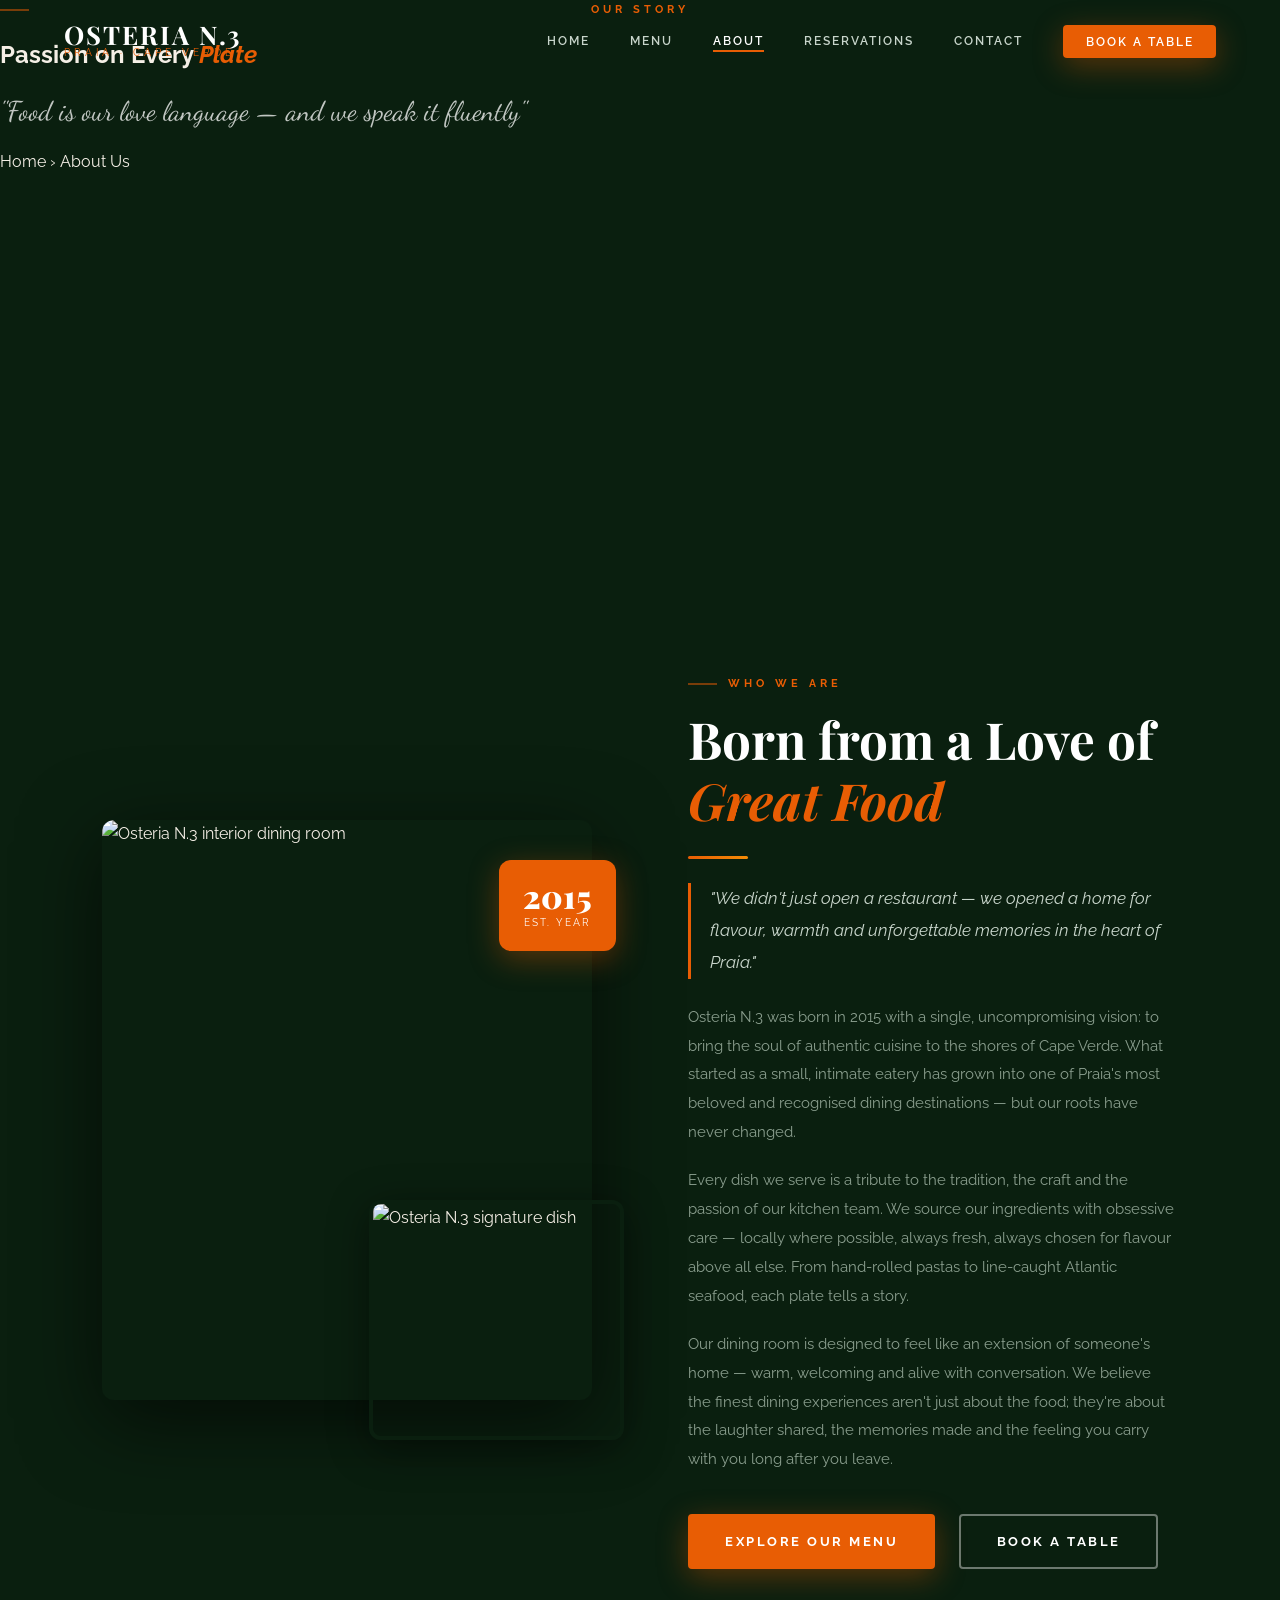
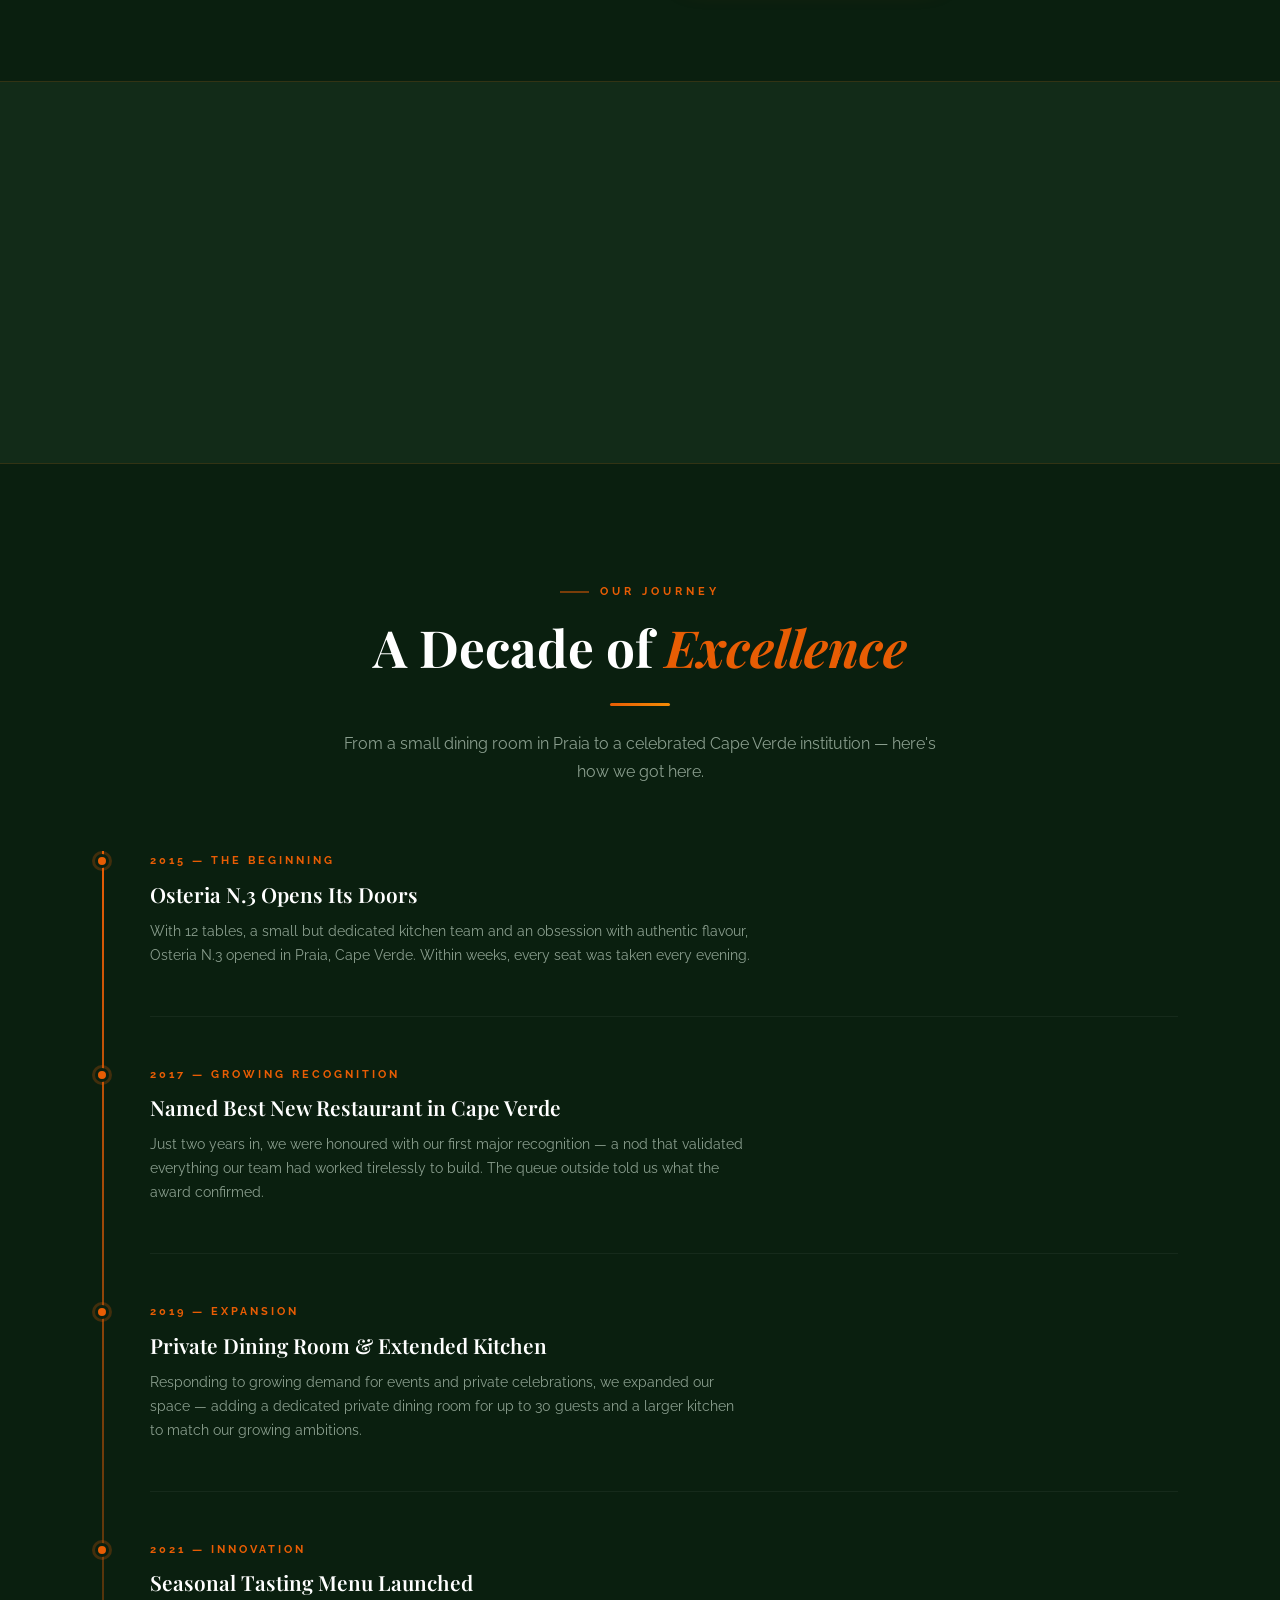
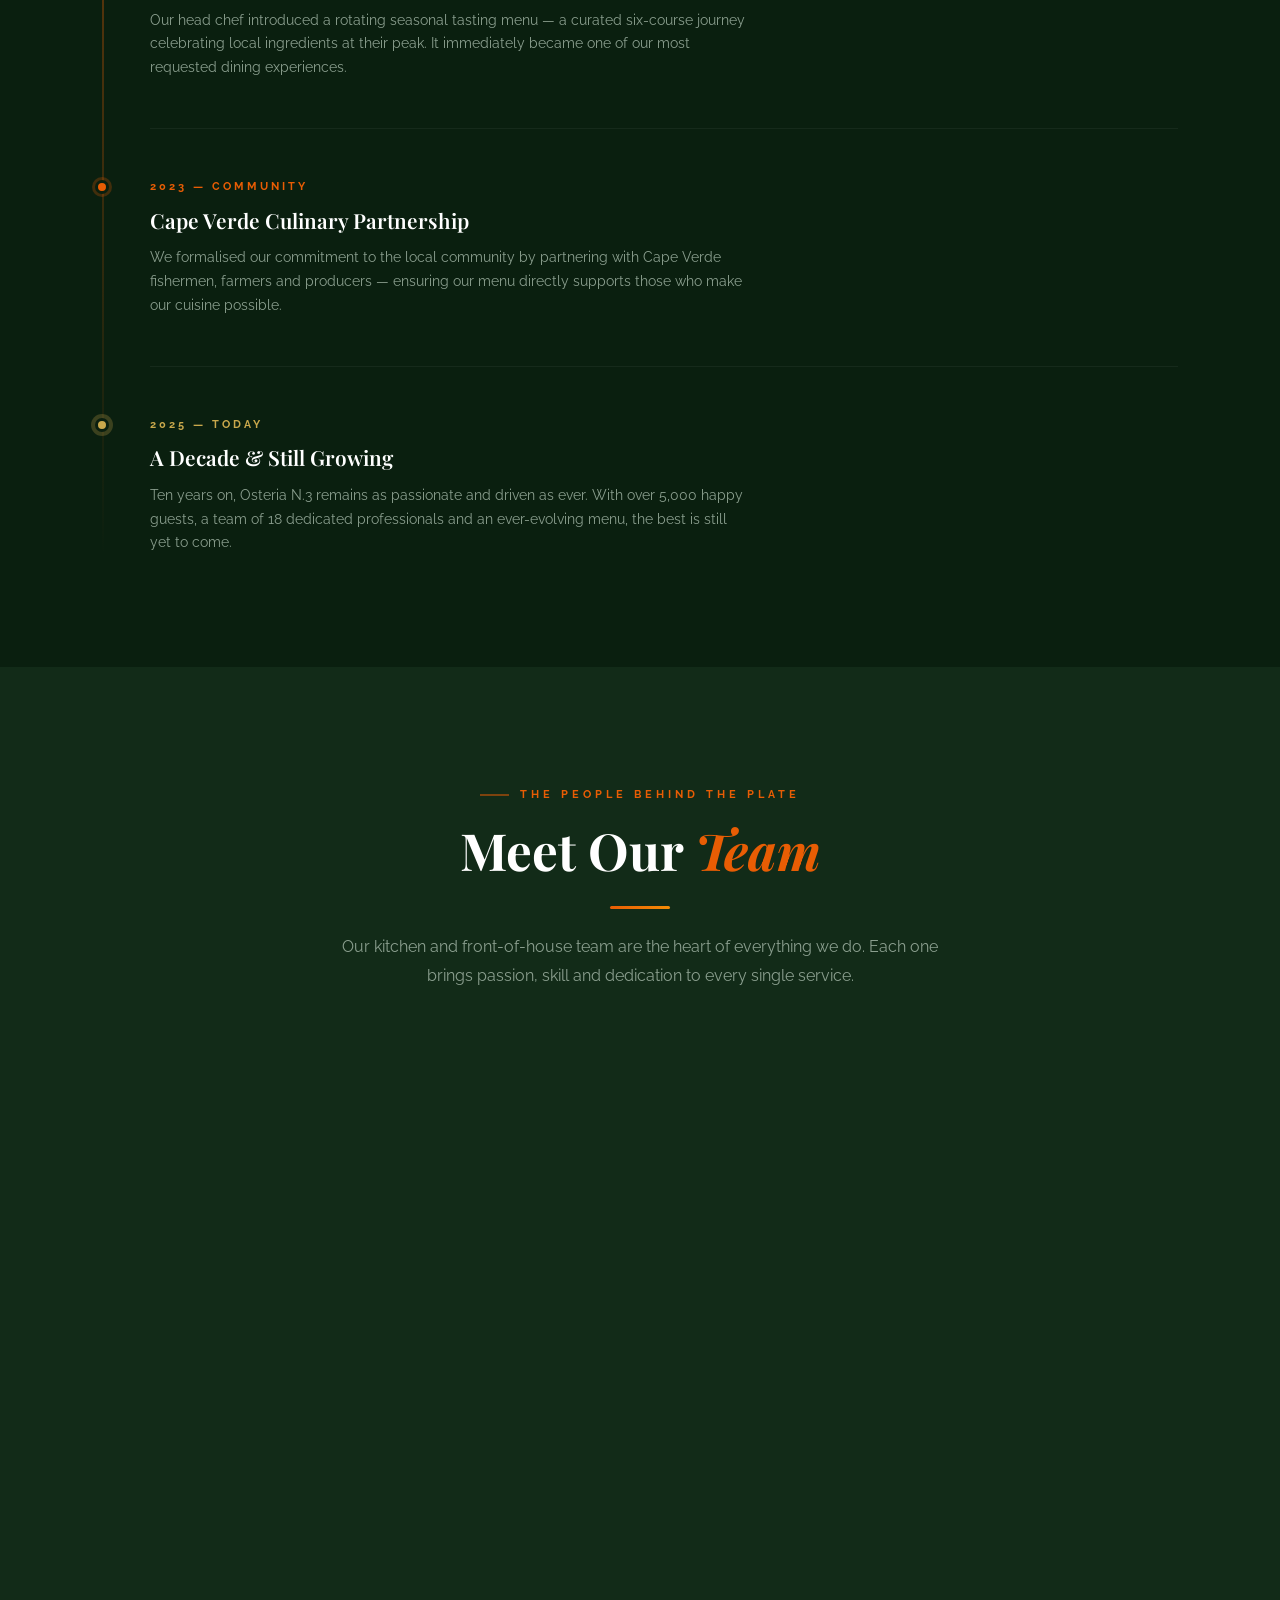
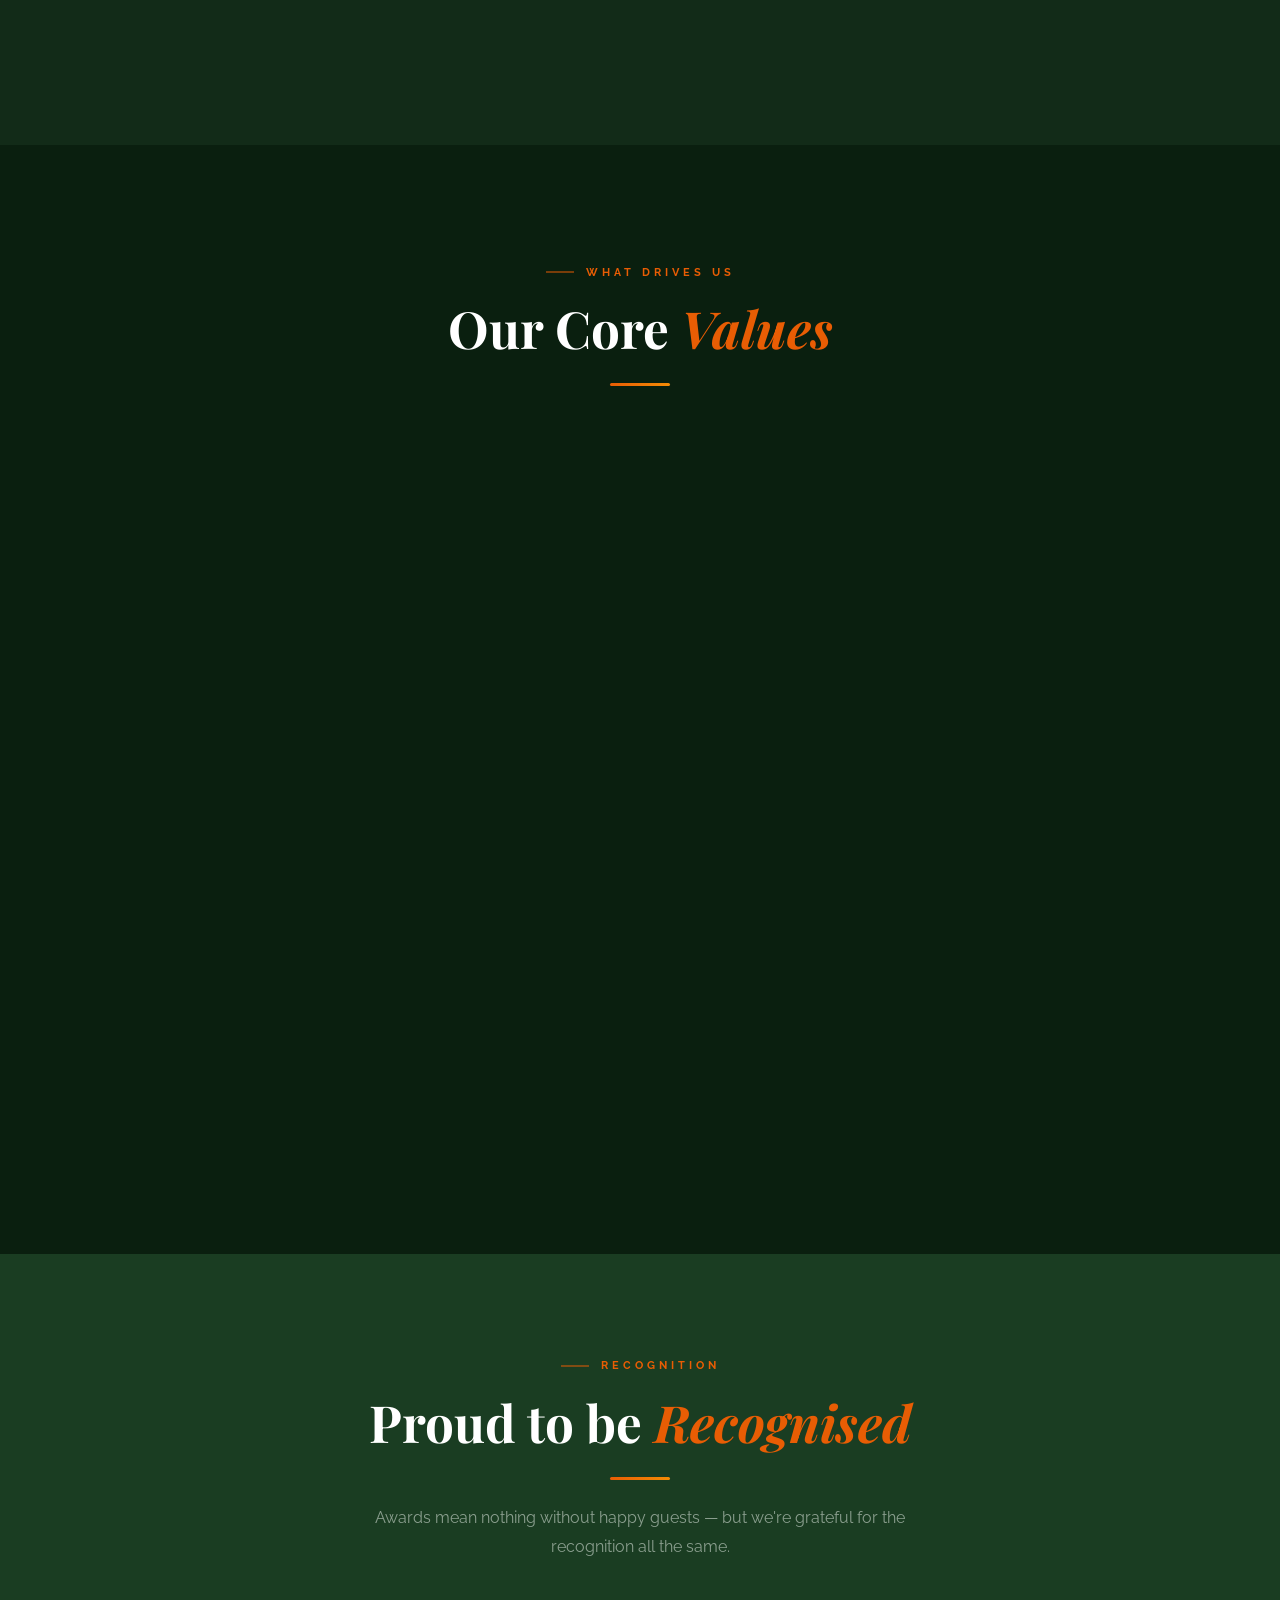
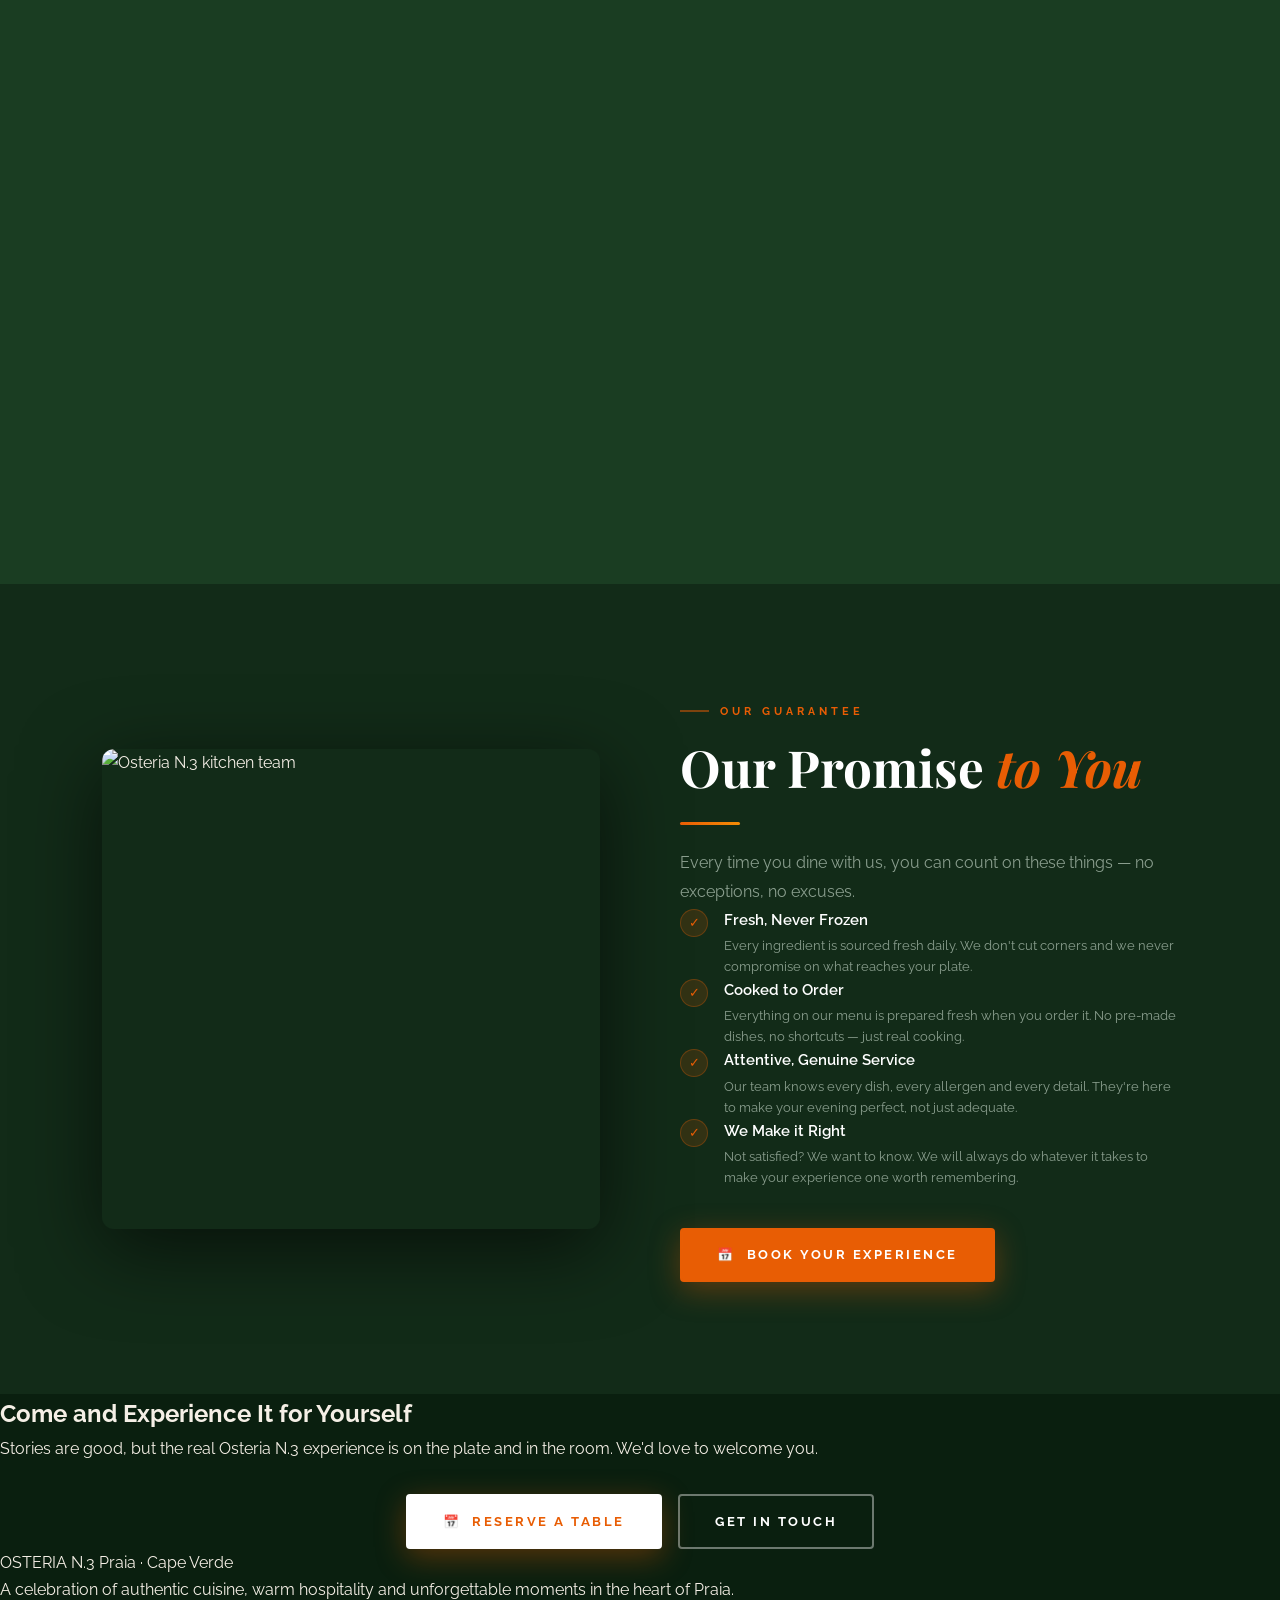
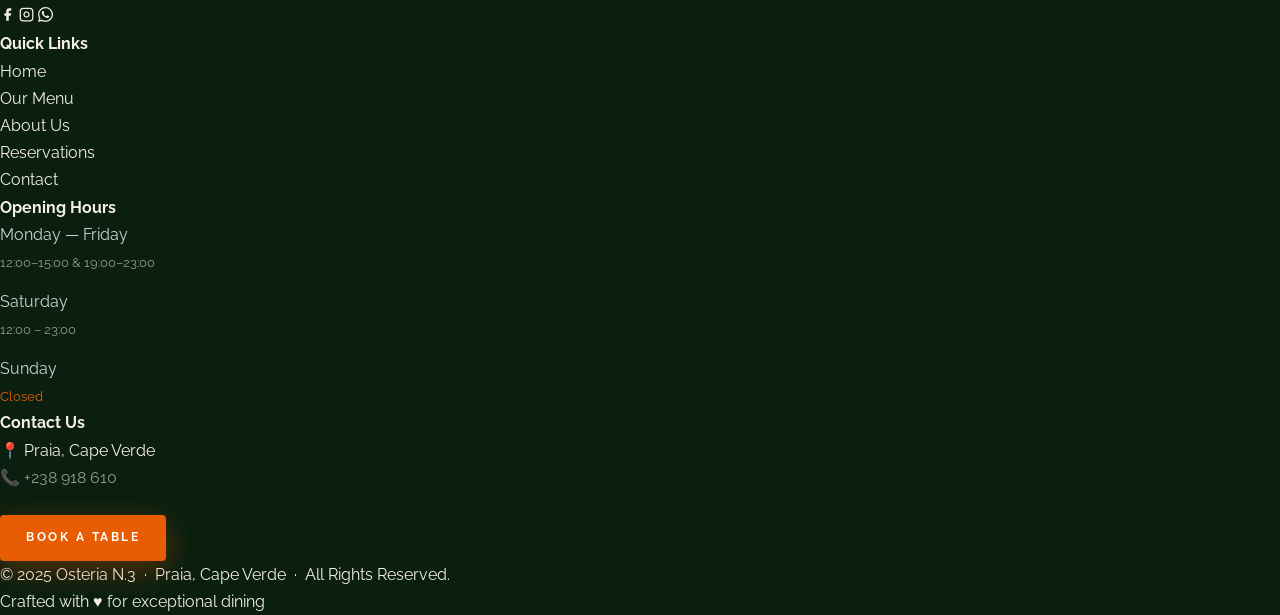
==== commit f0fd2eed: "Update about.html" ====
--- a/about.html
+++ b/about.html
@@ -577,14 +577,7 @@
 </head>
 <body>
 
-  <!-- ========== LOADER ========== -->
-  <div class="loader" id="loader">
-    <div class="loader-logo">OSTERIA N.3</div>
-    <div style="font-size:0.65rem; letter-spacing:4px; color:var(--orange); text-transform:uppercase; margin-top:-0.5rem; margin-bottom:1rem;">Our Story</div>
-    <div class="loader-bar"><div class="loader-bar-fill"></div></div>
-  </div>
-
-  <!-- ========== NAVIGATION ========== -->
+     <!-- ========== NAVIGATION ========== -->
   <nav class="navbar" id="navbar">
     <a href="index.html" class="nav-logo">
       <span class="logo-main">OSTERIA N.3</span>
--- a/style.css
+++ b/style.css
@@ -66,6 +66,168 @@
 ::selection { background: var(--orange); color: var(--white); }
 
 /* ============================================================
+   CONFIRMATION MODAL — Reservation Success
+   ============================================================ */
+.confirmation-modal {
+  position: fixed;
+  inset: 0;
+  background: rgba(10, 31, 15, 0.95);
+  backdrop-filter: blur(8px);
+  z-index: 10000;
+  display: flex;
+  align-items: center;
+  justify-content: center;
+  padding: 2rem;
+  animation: fadeIn 0.3s ease;
+}
+
+.modal-content {
+  background: linear-gradient(135deg, rgba(18, 43, 24, 0.9) 0%, rgba(26, 61, 34, 0.9) 100%);
+  border: 1px solid rgba(232, 93, 4, 0.2);
+  border-radius: 16px;
+  padding: 3rem 2.5rem;
+  max-width: 500px;
+  width: 100%;
+  text-align: center;
+  box-shadow: 0 20px 60px rgba(232, 93, 4, 0.25), 0 0 80px rgba(232, 93, 4, 0.1);
+  animation: scaleUp 0.4s cubic-bezier(0.34, 1.56, 0.64, 1);
+}
+
+@keyframes scaleUp {
+  from { transform: scale(0.9) translateY(20px); opacity: 0; }
+  to { transform: scale(1) translateY(0); opacity: 1; }
+}
+
+.modal-icon {
+  font-size: 3.5rem;
+  margin-bottom: 1.2rem;
+  display: inline-block;
+  animation: bounce 0.6s ease 0.2s backwards;
+}
+
+@keyframes bounce {
+  0%, 100% { transform: scale(1); }
+  50% { transform: scale(1.15); }
+}
+
+.modal-title {
+  font-family: var(--font-display);
+  font-size: 1.8rem;
+  font-weight: 700;
+  color: var(--white);
+  margin-bottom: 0.8rem;
+  line-height: 1.3;
+}
+
+.modal-message {
+  font-size: 0.95rem;
+  color: var(--text-light);
+  margin-bottom: 1.8rem;
+  line-height: 1.7;
+}
+
+.modal-details {
+  background: rgba(10, 31, 15, 0.4);
+  border: 1px solid rgba(232, 93, 4, 0.15);
+  border-radius: 12px;
+  padding: 1.5rem;
+  margin-bottom: 1.8rem;
+  text-align: left;
+}
+
+.detail-item {
+  display: flex;
+  justify-content: space-between;
+  align-items: center;
+  padding: 0.75rem 0;
+  border-bottom: 1px solid rgba(232, 93, 4, 0.1);
+}
+
+.detail-item:last-child {
+  border-bottom: none;
+}
+
+.detail-label {
+  font-weight: 600;
+  color: var(--text-muted);
+  font-size: 0.85rem;
+  text-transform: uppercase;
+  letter-spacing: 1px;
+}
+
+.detail-value {
+  font-family: var(--font-display);
+  font-size: 1.1rem;
+  color: var(--orange);
+  font-weight: 600;
+}
+
+.modal-buttons {
+  display: flex;
+  gap: 1rem;
+  justify-content: center;
+  flex-wrap: wrap;
+}
+
+.modal-primary,
+.modal-secondary {
+  display: inline-flex;
+  align-items: center;
+  justify-content: center;
+  gap: 0.5rem;
+  padding: 0.9rem 2rem;
+  border-radius: var(--radius);
+  font-family: var(--font-body);
+  font-size: 0.8rem;
+  font-weight: 700;
+  letter-spacing: 2px;
+  text-transform: uppercase;
+  transition: var(--transition);
+  cursor: pointer;
+  border: 2px solid transparent;
+}
+
+.modal-primary {
+  background: var(--orange);
+  color: var(--white);
+  box-shadow: 0 8px 25px rgba(232, 93, 4, 0.35);
+}
+
+.modal-primary:hover {
+  background: var(--orange-light);
+  transform: translateY(-2px);
+  box-shadow: 0 12px 35px rgba(232, 93, 4, 0.5);
+}
+
+.modal-secondary {
+  background: transparent;
+  color: var(--orange);
+  border: 2px solid rgba(232, 93, 4, 0.4);
+}
+
+.modal-secondary:hover {
+  border-color: var(--orange);
+  background: rgba(232, 93, 4, 0.1);
+  transform: translateY(-2px);
+}
+
+@media (max-width: 600px) {
+  .modal-content {
+    padding: 2rem 1.5rem;
+  }
+  .modal-title {
+    font-size: 1.5rem;
+  }
+  .modal-buttons {
+    flex-direction: column;
+  }
+  .modal-primary,
+  .modal-secondary {
+    width: 100%;
+  }
+}
+
+/* ============================================================
    NAVIGATION
    ============================================================ */
 .navbar {
@@ -310,6 +472,42 @@
 }
 
 /* ============================================================
+   ANIMATIONS
+   ============================================================ */
+@keyframes fadeUp {
+  from { opacity: 0; transform: translateY(30px); }
+  to { opacity: 1; transform: translateY(0); }
+}
+
+@keyframes fadeIn {
+  from { opacity: 0; }
+  to { opacity: 1; }
+}
+
+@keyframes slideIn {
+  from { transform: translateX(-100%); }
+  to { transform: translateX(0); }
+}
+
+.reveal, .reveal-left, .reveal-right, .stagger > * {
+  opacity: 0;
+  transform: translateY(30px);
+  transition: opacity 0.8s ease 0.2s, transform 0.8s ease 0.2s;
+}
+
+.reveal.visible, .reveal-left.visible, .reveal-right.visible, .stagger > *.visible {
+  opacity: 1;
+  transform: translateY(0);
+}
+
+.reveal-left.visible { transform: translateX(0); }
+.reveal-right.visible { transform: translateX(0); }
+
+@media (prefers-reduced-motion: reduce) {
+  * { animation-duration: 0.01ms !important; animation-iteration-count: 1 !important; transition-duration: 0.01ms !important; }
+}
+
+/* ============================================================
    SECTION COMMONS
    ============================================================ */
 .section-tag {
@@ -364,1664 +562,57 @@
 
 .divider.center { margin: 1.5rem auto; }
 
-/* ============================================================
-   HERO — index.html
-   ============================================================ */
-.hero {
-  position: relative;
-  width: 100%;
-  height: 100vh;
-  min-height: 700px;
-  display: flex;
-  align-items: center;
-  overflow: hidden;
-}
-
-.hero-bg {
-  position: absolute;
-  inset: 0;
-  background-image: url('https://images.unsplash.com/photo-1414235077428-338989a2e8c0?w=1920&q=80');
-  background-position: center;
-  background-size: cover;
-  background-repeat: no-repeat;
-  transform: scale(1.08);
-  transition: transform 8s ease;
-}
-
-/* Page hero backgrounds */
-.page-hero-bg.menu-bg {
-  background-image: url('https://images.unsplash.com/photo-1555396273-367ea4eb4db5?w=1920&q=80');
-  background-position: center;
-  background-size: cover;
-  background-repeat: no-repeat;
-}
-
-.page-hero-bg.reservation-bg {
-  background-image: url('https://images.unsplash.com/photo-1424847651672-bf20a4b0982b?w=1920&q=80');
-  background-position: center;
-  background-size: cover;
-  background-repeat: no-repeat;
-}
-
-.page-hero-bg.about-bg {
-  background-image: url('https://images.unsplash.com/photo-1550966871-3ed3cdb5ed0c?w=1920&q=80');
-  background-position: center;
-  background-size: cover;
-  background-repeat: no-repeat;
-}
-
-.page-hero-bg.contact-bg {
-  background-image: url('https://images.unsplash.com/photo-1559329007-40df8a9345d8?w=1920&q=80');
-  background-position: center;
-  background-size: cover;
-  background-repeat: no-repeat;
-}
-
-.hero-bg.loaded { transform: scale(1); }
-
-.hero-overlay {
-  position: absolute;
-  inset: 0;
-  background: linear-gradient(
-    105deg,
-    rgba(10,31,15,0.92) 0%,
-    rgba(10,31,15,0.75) 45%,
-    rgba(10,31,15,0.4) 100%
-  );
-}
-
-/* Particle canvas */
-#particles-canvas {
-  position: absolute;
-  inset: 0;
-  pointer-events: none;
-  z-index: 1;
-}
-
-.hero-content {
-  position: relative;
-  z-index: 2;
-  padding: 0 8%;
-  max-width: 780px;
-}
-
-.hero-badge {
-  display: inline-flex;
-  align-items: center;
-  gap: 0.5rem;
-  background: var(--orange-glow);
-  border: 1px solid rgba(232, 93, 4, 0.4);
-  color: var(--orange-light);
-  padding: 0.5rem 1.2rem;
-  border-radius: 50px;
-  font-size: 0.7rem;
-  font-weight: 700;
-  letter-spacing: 3px;
-  text-transform: uppercase;
-  margin-bottom: 1.8rem;
-  opacity: 0;
-  transform: translateY(20px);
-  animation: fadeUp 0.8s 0.3s ease forwards;
-}
-
-.hero-badge .dot {
-  width: 6px; height: 6px;
-  background: var(--orange);
-  border-radius: 50%;
-  animation: pulse-dot 2s infinite;
-}
-
-@keyframes pulse-dot {
-  0%, 100% { opacity: 1; transform: scale(1); }
-  50%       { opacity: 0.5; transform: scale(0.7); }
-}
-
-.hero-title {
-  font-family: var(--font-display);
-  font-size: clamp(2.8rem, 6vw, 5.5rem);
-  font-weight: 900;
-  line-height: 1.08;
-  color: var(--white);
-  margin-bottom: 1.5rem;
-  opacity: 0;
-  transform: translateY(30px);
-  animation: fadeUp 0.9s 0.5s ease forwards;
-}
-
-.hero-title .highlight {
-  color: var(--orange);
-  font-style: italic;
-}
-
-.hero-title .line2 {
-  display: block;
-  font-size: clamp(1.6rem, 3.5vw, 3rem);
-  color: var(--cream);
-  font-weight: 400;
-  margin-top: 0.3rem;
-}
-
-.hero-description {
-  font-size: 1.05rem;
-  color: var(--text-light);
-  line-height: 1.9;
-  margin-bottom: 2.5rem;
-  max-width: 520px;
-  opacity: 0;
-  transform: translateY(25px);
-  animation: fadeUp 0.9s 0.7s ease forwards;
-}
-
-.hero-cta {
-  display: flex;
-  align-items: center;
-  gap: 1.2rem;
-  flex-wrap: wrap;
-  opacity: 0;
-  transform: translateY(20px);
-  animation: fadeUp 0.9s 0.9s ease forwards;
-}
-
-.hero-info {
-  display: flex;
-  align-items: center;
-  gap: 2rem;
-  margin-top: 3.5rem;
-  padding-top: 2rem;
-  border-top: 1px solid rgba(255,255,255,0.1);
-  opacity: 0;
-  transform: translateY(20px);
-  animation: fadeUp 0.9s 1.1s ease forwards;
-  flex-wrap: wrap;
-}
-
-.hero-info-item {
-  display: flex;
-  align-items: center;
-  gap: 0.6rem;
-}
-
-.hero-info-item .icon {
-  font-size: 1.1rem;
-  color: var(--orange);
-}
-
-.hero-info-item span {
-  font-size: 0.8rem;
-  color: var(--text-light);
-  letter-spacing: 0.5px;
-}
-
-/* Scroll indicator */
-.scroll-indicator {
-  position: absolute;
-  bottom: 2.5rem;
-  left: 50%;
-  transform: translateX(-50%);
-  z-index: 2;
-  display: flex;
-  flex-direction: column;
-  align-items: center;
-  gap: 0.4rem;
-  opacity: 0;
-  animation: fadeIn 1s 1.5s ease forwards;
-}
-
-.scroll-indicator span {
-  font-size: 0.6rem;
-  letter-spacing: 3px;
-  color: var(--text-muted);
-  text-transform: uppercase;
-}
-
-.scroll-mouse {
-  width: 22px; height: 36px;
-  border: 2px solid rgba(255,255,255,0.3);
-  border-radius: 12px;
-  position: relative;
-}
-
-.scroll-mouse::before {
-  content: '';
-  position: absolute;
-  top: 5px; left: 50%;
-  transform: translateX(-50%);
-  width: 3px; height: 8px;
-  background: var(--orange);
-  border-radius: 2px;
-  animation: scroll-wheel 2s infinite;
-}
-
-@keyframes scroll-wheel {
-  0%   { opacity: 1; transform: translateX(-50%) translateY(0); }
-  100% { opacity: 0; transform: translateX(-50%) translateY(14px); }
-}
-
-/* ============================================================
-   FEATURES / ICONS STRIP
-   ============================================================ */
-.features-strip {
-  background: var(--green-deep);
-  border-top: 1px solid rgba(232, 93, 4, 0.2);
-  border-bottom: 1px solid rgba(232, 93, 4, 0.2);
-  padding: 3rem 8%;
-}
-
-.features-grid {
-  display: grid;
-  grid-template-columns: repeat(auto-fit, minmax(180px, 1fr));
-  gap: 2rem;
-  text-align: center;
-}
-
-.feature-item {
-  display: flex;
-  flex-direction: column;
-  align-items: center;
-  gap: 0.8rem;
-  padding: 1.5rem;
-  border-radius: var(--radius-lg);
-  transition: var(--transition);
-}
-
-.feature-item:hover {
-  background: rgba(232, 93, 4, 0.06);
-  transform: translateY(-5px);
-}
-
-.feature-icon {
-  width: 60px; height: 60px;
-  background: var(--orange-glow);
-  border: 1px solid rgba(232, 93, 4, 0.3);
-  border-radius: 50%;
-  display: flex;
-  align-items: center;
-  justify-content: center;
-  font-size: 1.5rem;
-  transition: var(--transition);
-}
-
-.feature-item:hover .feature-icon {
-  background: var(--orange);
-  border-color: var(--orange);
-  box-shadow: var(--shadow-orange);
-}
-
-.feature-item h4 {
-  font-family: var(--font-display);
-  font-size: 1rem;
-  font-weight: 600;
-  color: var(--white);
-}
-
-.feature-item p {
-  font-size: 0.8rem;
-  color: var(--text-muted);
-  line-height: 1.6;
-}
-
-/* ============================================================
-   ABOUT SECTION (Homepage Snippet)
-   ============================================================ */
-.about-section {
-  padding: 7rem 8%;
-  display: grid;
-  grid-template-columns: 1fr 1fr;
-  gap: 5rem;
-  align-items: center;
-}
-
-.about-images {
-  position: relative;
-}
-
-.about-img-main {
-  width: 80%;
-  height: 480px;
-  object-fit: cover;
-  border-radius: var(--radius-lg);
-  box-shadow: var(--shadow-lg);
-}
-
-.about-img-accent {
-  position: absolute;
-  bottom: -40px;
-  right: 0;
-  width: 55%;
-  height: 260px;
-  object-fit: cover;
-  border-radius: var(--radius-lg);
-  border: 4px solid var(--green-dark);
-  box-shadow: var(--shadow-md);
-}
-
-.about-badge {
-  position: absolute;
-  top: 30px; right: 10px;
-  background: var(--orange);
-  color: var(--white);
-  padding: 1rem 1.2rem;
-  border-radius: var(--radius-lg);
-  text-align: center;
-  box-shadow: var(--shadow-orange);
-}
-
-.about-badge .num {
-  font-family: var(--font-display);
-  font-size: 2.2rem;
-  font-weight: 900;
-  display: block;
-  line-height: 1;
-}
-
-.about-badge .label {
-  font-size: 0.65rem;
-  letter-spacing: 2px;
-  text-transform: uppercase;
-}
-
-.about-content { padding-top: 2rem; }
-
-.about-stats {
-  display: flex;
-  gap: 2.5rem;
-  margin-top: 2.5rem;
-  padding-top: 2.5rem;
-  border-top: 1px solid rgba(255,255,255,0.08);
-}
-
-.stat { text-align: center; }
-
-.stat .num {
-  font-family: var(--font-display);
-  font-size: 2.5rem;
-  font-weight: 900;
-  color: var(--orange);
-  display: block;
-}
-
-.stat .label {
-  font-size: 0.72rem;
-  letter-spacing: 2px;
-  text-transform: uppercase;
-  color: var(--text-muted);
-}
-
-/* ============================================================
-   MENU PREVIEW — Homepage
-   ============================================================ */
-.menu-preview {
-  padding: 7rem 8%;
-  background: var(--green-deep);
-  position: relative;
-  overflow: hidden;
-}
-
-.menu-preview::before {
-  content: '"';
-  position: absolute;
-  top: -3rem; right: 5%;
-  font-family: var(--font-display);
-  font-size: 25rem;
-  color: rgba(232, 93, 4, 0.04);
-  line-height: 1;
-  pointer-events: none;
-}
-
-.menu-preview-header {
-  display: flex;
-  align-items: flex-end;
-  justify-content: space-between;
-  margin-bottom: 4rem;
-  flex-wrap: wrap;
-  gap: 1.5rem;
-}
-
-.menu-cards {
-  display: grid;
-  grid-template-columns: repeat(auto-fit, minmax(280px, 1fr));
-  gap: 2rem;
-}
-
-.menu-card {
-  background: var(--green-mid);
-  border-radius: var(--radius-lg);
-  overflow: hidden;
-  border: 1px solid rgba(255,255,255,0.06);
-  transition: var(--transition);
-  position: relative;
-}
-
-.menu-card:hover {
-  transform: translateY(-8px);
-  border-color: rgba(232, 93, 4, 0.3);
-  box-shadow: 0 20px 60px rgba(0,0,0,0.5);
-}
-
-.menu-card-img {
-  width: 100%;
-  height: 220px;
-  object-fit: cover;
-  transition: transform 0.6s ease;
-}
-
-.menu-card:hover .menu-card-img { transform: scale(1.05); }
-
-.menu-card-tag {
-  position: absolute;
-  top: 1rem; left: 1rem;
-  background: var(--orange);
-  color: var(--white);
-  padding: 0.3rem 0.8rem;
-  border-radius: 50px;
-  font-size: 0.65rem;
-  font-weight: 700;
-  letter-spacing: 1.5px;
-  text-transform: uppercase;
-}
-
-.menu-card-body {
-  padding: 1.5rem;
-}
-
-.menu-card-body h3 {
-  font-family: var(--font-display);
-  font-size: 1.2rem;
-  font-weight: 600;
-  color: var(--white);
-  margin-bottom: 0.5rem;
-}
-
-.menu-card-body p {
-  font-size: 0.85rem;
-  color: var(--text-muted);
-  margin-bottom: 1rem;
-  line-height: 1.6;
-}
-
-.menu-card-footer {
-  display: flex;
-  align-items: center;
-  justify-content: space-between;
-}
-
-.menu-card-price {
-  font-family: var(--font-display);
-  font-size: 1.3rem;
-  font-weight: 700;
-  color: var(--orange);
-}
-
-.menu-card-btn {
-  background: rgba(232, 93, 4, 0.15);
-  border: 1px solid rgba(232, 93, 4, 0.4);
-  color: var(--orange);
-  padding: 0.4rem 1rem;
-  border-radius: var(--radius);
-  font-size: 0.72rem;
-  font-weight: 600;
-  letter-spacing: 1.5px;
-  text-transform: uppercase;
-  transition: var(--transition-fast);
-}
-
-.menu-card-btn:hover {
-  background: var(--orange);
-  color: var(--white);
-}
-
-/* ============================================================
-   GALLERY STRIP
-   ============================================================ */
-.gallery-strip {
-  display: grid;
-  grid-template-columns: repeat(5, 1fr);
-  height: 320px;
-  overflow: hidden;
-}
-
-.gallery-strip-item {
-  position: relative;
-  overflow: hidden;
-  cursor: pointer;
-}
-
-.gallery-strip-item img {
-  width: 100%;
-  height: 100%;
-  object-fit: cover;
-  transition: transform 0.6s ease;
-  filter: brightness(0.75);
-}
-
-.gallery-strip-item:hover img {
-  transform: scale(1.12);
-  filter: brightness(0.9);
-}
-
-.gallery-strip-item .overlay {
-  position: absolute;
-  inset: 0;
-  background: linear-gradient(to top, rgba(10,31,15,0.7) 0%, transparent 60%);
-  opacity: 0;
-  transition: opacity 0.4s ease;
-  display: flex;
-  align-items: flex-end;
-  padding: 1rem;
-}
-
-.gallery-strip-item:hover .overlay { opacity: 1; }
-
-.gallery-strip-item .overlay span {
-  font-size: 0.75rem;
-  color: var(--white);
-  letter-spacing: 2px;
-  text-transform: uppercase;
-}
-
-/* ============================================================
-   RESERVATION TEASER — Homepage
-   ============================================================ */
-.reservation-teaser {
-  padding: 7rem 8%;
-  display: grid;
-  grid-template-columns: 1fr 1fr;
-  gap: 5rem;
-  align-items: center;
-  background: var(--green-dark);
-}
-
-.reservation-teaser-img {
-  position: relative;
-  border-radius: var(--radius-lg);
-  overflow: hidden;
-  height: 500px;
-}
-
-.reservation-teaser-img img {
-  width: 100%;
-  height: 100%;
-  object-fit: cover;
-}
-
-.reservation-teaser-img::after {
-  content: '';
-  position: absolute;
-  inset: 0;
-  background: linear-gradient(
-    135deg,
-    rgba(232, 93, 4, 0.15) 0%,
-    transparent 60%
-  );
-}
-
-/* ============================================================
-   TESTIMONIALS
-   ============================================================ */
-.testimonials {
-  padding: 7rem 8%;
-  background: var(--green-mid);
-  text-align: center;
-}
-
-.testimonials-grid {
-  display: grid;
-  grid-template-columns: repeat(auto-fit, minmax(280px, 1fr));
-  gap: 2rem;
-  margin-top: 4rem;
-}
-
-.testimonial-card {
-  background: var(--green-deep);
-  border: 1px solid rgba(255,255,255,0.06);
-  border-radius: var(--radius-lg);
-  padding: 2.5rem;
-  text-align: left;
-  transition: var(--transition);
-  position: relative;
-}
-
-.testimonial-card::before {
-  content: '"';
-  position: absolute;
-  top: 1rem; right: 1.5rem;
-  font-family: var(--font-display);
-  font-size: 5rem;
-  color: rgba(232, 93, 4, 0.15);
-  line-height: 1;
-}
-
-.testimonial-card:hover {
-  transform: translateY(-5px);
-  border-color: rgba(232, 93, 4, 0.25);
-}
-
-.stars {
-  display: flex;
-  gap: 3px;
-  margin-bottom: 1rem;
-}
-
-.stars span {
-  color: var(--orange);
-  font-size: 0.9rem;
-}
-
-.testimonial-card p {
-  font-size: 0.92rem;
-  color: var(--text-light);
-  line-height: 1.8;
-  margin-bottom: 1.5rem;
-  font-style: italic;
-}
-
-.testimonial-author {
-  display: flex;
-  align-items: center;
-  gap: 0.8rem;
-}
-
-.author-avatar {
-  width: 44px; height: 44px;
-  border-radius: 50%;
-  object-fit: cover;
-  border: 2px solid var(--orange);
-}
-
-.author-info .name {
-  font-size: 0.9rem;
-  font-weight: 600;
-  color: var(--white);
-}
-
-.author-info .role {
-  font-size: 0.72rem;
-  color: var(--text-muted);
-  letter-spacing: 1px;
-}
-
-/* ============================================================
-   CTA BANNER
-   ============================================================ */
-.cta-banner {
-  padding: 6rem 8%;
-  background: linear-gradient(
-    135deg,
-    var(--orange) 0%,
-    #c44d03 50%,
-    var(--orange) 100%
-  );
-  background-size: 200% 200%;
-  animation: gradient-shift 8s ease infinite;
-  text-align: center;
-  position: relative;
-  overflow: hidden;
-}
-
-.cta-banner::before {
-  content: '';
-  position: absolute;
-  inset: 0;
-  background: url('https://images.unsplash.com/photo-1517248135467-4c7edcad34c4?w=1920&q=60') center/cover no-repeat;
-  opacity: 0.08;
-}
-
-.cta-banner-content { position: relative; z-index: 1; }
-
-.cta-banner h2 {
-  font-family: var(--font-display);
-  font-size: clamp(2rem, 4vw, 3.5rem);
-  font-weight: 900;
-  color: var(--white);
-  margin-bottom: 1rem;
-}
-
-.cta-banner p {
-  font-size: 1.1rem;
-  color: rgba(255,255,255,0.85);
-  margin-bottom: 2.5rem;
-  max-width: 500px;
-  margin-left: auto;
-  margin-right: auto;
-}
-
-.cta-banner .btn-outline {
-  border-color: rgba(255,255,255,0.7);
-  color: var(--white);
-}
-
-.cta-banner .btn-outline:hover {
-  background: rgba(255,255,255,0.15);
-  border-color: var(--white);
-}
-
-@keyframes gradient-shift {
-  0%,100% { background-position: 0% 50%; }
-  50%      { background-position: 100% 50%; }
-}
-
-/* ============================================================
-   FOOTER
-   ============================================================ */
-footer {
-  background: var(--green-deep);
-  border-top: 1px solid rgba(232, 93, 4, 0.2);
-  padding: 5rem 8% 2.5rem;
-}
-
-.footer-grid {
-  display: grid;
-  grid-template-columns: 2fr 1fr 1fr 1.5fr;
-  gap: 3.5rem;
-  padding-bottom: 3rem;
-  border-bottom: 1px solid rgba(255,255,255,0.07);
-}
-
-.footer-brand .logo-main {
-  font-family: var(--font-display);
-  font-size: 1.8rem;
-  font-weight: 700;
-  color: var(--white);
-  display: block;
-  margin-bottom: 0.2rem;
-}
-
-.footer-brand .logo-sub {
-  font-size: 0.65rem;
-  letter-spacing: 4px;
-  color: var(--orange);
-  text-transform: uppercase;
-  display: block;
-  margin-bottom: 1.2rem;
-}
-
-.footer-brand p {
-  font-size: 0.88rem;
-  color: var(--text-muted);
-  line-height: 1.8;
-  max-width: 280px;
-}
-
-.footer-social {
-  display: flex;
-  gap: 0.8rem;
-  margin-top: 1.5rem;
-}
-
-.social-link {
-  width: 38px; height: 38px;
-  border: 1px solid rgba(255,255,255,0.12);
-  border-radius: 50%;
-  display: flex;
-  align-items: center;
-  justify-content: center;
-  font-size: 0.9rem;
-  color: var(--text-muted);
-  transition: var(--transition-fast);
-}
-
-.social-link:hover {
-  border-color: var(--orange);
-  color: var(--orange);
-  background: var(--orange-glow);
-}
-
-.footer-col h4 {
-  font-family: var(--font-body);
-  font-size: 0.72rem;
-  font-weight: 700;
-  letter-spacing: 3px;
-  text-transform: uppercase;
-  color: var(--orange);
-  margin-bottom: 1.5rem;
-}
-
-.footer-col ul li {
-  margin-bottom: 0.7rem;
-}
-
-.footer-col ul li a {
-  font-size: 0.88rem;
-  color: var(--text-muted);
-  transition: color 0.2s ease;
-}
-
-.footer-col ul li a:hover { color: var(--white); }
-
-.footer-contact-item {
-  display: flex;
-  align-items: flex-start;
-  gap: 0.7rem;
-  margin-bottom: 0.9rem;
-}
-
-.footer-contact-item .icon {
-  color: var(--orange);
-  font-size: 0.9rem;
-  margin-top: 0.15rem;
-  flex-shrink: 0;
-}
-
-.footer-contact-item span {
-  font-size: 0.85rem;
-  color: var(--text-muted);
-  line-height: 1.5;
-}
-
-.footer-bottom {
-  display: flex;
-  align-items: center;
-  justify-content: space-between;
-  padding-top: 2.5rem;
-  flex-wrap: wrap;
-  gap: 1rem;
-}
-
-.footer-bottom p {
-  font-size: 0.8rem;
-  color: var(--text-muted);
-}
-
-.footer-bottom span {
-  color: var(--orange);
-}
-
-/* ============================================================
-   PAGE HERO (inner pages)
-   ============================================================ */
-.page-hero {
-  height: 50vh;
-  min-height: 380px;
-  position: relative;
-  display: flex;
-  align-items: center;
-  justify-content: center;
-  text-align: center;
-  overflow: hidden;
-}
-
-.page-hero-bg {
-  position: absolute;
-  inset: 0;
-  background: center/cover no-repeat;
-}
-
-.page-hero-overlay {
-  position: absolute;
-  inset: 0;
-  background: linear-gradient(
-    to bottom,
-    rgba(10,31,15,0.7) 0%,
-    rgba(10,31,15,0.85) 100%
-  );
-}
-
-.page-hero-content {
-  position: relative;
-  z-index: 1;
-}
-
-.page-hero-content h1 {
-  font-family: var(--font-display);
-  font-size: clamp(2.5rem, 5vw, 4.5rem);
-  font-weight: 900;
-  color: var(--white);
-  margin-bottom: 0.8rem;
-}
-
-.breadcrumb {
-  display: flex;
-  align-items: center;
-  justify-content: center;
-  gap: 0.5rem;
-  font-size: 0.8rem;
-  color: var(--text-muted);
-}
-
-.breadcrumb a { color: var(--orange); }
-.breadcrumb span { color: var(--text-muted); }
-
-/* ============================================================
-   MENU PAGE
-   ============================================================ */
-.menu-page { padding: 5rem 8%; }
-
-.menu-filter {
-  display: flex;
-  align-items: center;
-  justify-content: center;
-  gap: 1rem;
-  margin-bottom: 4rem;
-  flex-wrap: wrap;
-}
-
-.filter-btn {
-  padding: 0.6rem 1.5rem;
-  border-radius: 50px;
-  font-size: 0.78rem;
-  font-weight: 600;
-  letter-spacing: 1.5px;
-  text-transform: uppercase;
-  border: 2px solid rgba(255,255,255,0.12);
-  color: var(--text-muted);
-  transition: var(--transition-fast);
-  background: transparent;
-  cursor: pointer;
-}
-
-.filter-btn:hover,
-.filter-btn.active {
-  border-color: var(--orange);
-  color: var(--orange);
-  background: var(--orange-glow);
-}
-
-.menu-category {
-  margin-bottom: 5rem;
-}
-
-.menu-category-header {
-  display: flex;
-  align-items: center;
-  gap: 1.5rem;
-  margin-bottom: 2.5rem;
-}
-
-.menu-category-header h2 {
-  font-family: var(--font-display);
-  font-size: 1.8rem;
-  font-weight: 700;
-  color: var(--white);
-  white-space: nowrap;
-}
-
-.menu-category-header .line {
-  flex: 1;
-  height: 1px;
-  background: rgba(255,255,255,0.1);
-}
-
-.menu-items {
-  display: grid;
-  grid-template-columns: repeat(auto-fit, minmax(340px, 1fr));
-  gap: 1.5rem;
-}
-
-.menu-item {
-  background: var(--green-deep);
-  border: 1px solid rgba(255,255,255,0.06);
-  border-radius: var(--radius-lg);
-  overflow: hidden;
-  display: flex;
-  transition: var(--transition);
-}
-
-.menu-item:hover {
-  border-color: rgba(232, 93, 4, 0.25);
-  transform: translateX(5px);
-  box-shadow: var(--shadow-sm);
-}
-
-.menu-item-img {
-  width: 120px;
-  flex-shrink: 0;
-  object-fit: cover;
-}
-
-.menu-item-info {
-  padding: 1.2rem;
-  flex: 1;
-}
-
-.menu-item-info h3 {
-  font-family: var(--font-display);
-  font-size: 1.05rem;
-  font-weight: 600;
-  color: var(--white);
-  margin-bottom: 0.4rem;
-}
-
-.menu-item-info p {
-  font-size: 0.8rem;
-  color: var(--text-muted);
-  line-height: 1.5;
-  margin-bottom: 0.8rem;
-}
-
-.menu-item-footer {
-  display: flex;
-  align-items: center;
-  justify-content: space-between;
-}
-
-.price {
-  font-family: var(--font-display);
-  font-size: 1.1rem;
-  font-weight: 700;
-  color: var(--orange);
-}
-
-.badge-new, .badge-chef {
-  font-size: 0.62rem;
-  font-weight: 700;
-  letter-spacing: 1px;
-  text-transform: uppercase;
-  padding: 0.25rem 0.6rem;
-  border-radius: 50px;
-}
-
-.badge-new {
-  background: rgba(232, 93, 4, 0.15);
-  color: var(--orange);
-  border: 1px solid rgba(232, 93, 4, 0.3);
-}
-
-.badge-chef {
-  background: rgba(201, 168, 76, 0.15);
-  color: var(--gold);
-  border: 1px solid rgba(201, 168, 76, 0.3);
-}
-
-/* ============================================================
-   RESERVATION PAGE
-   ============================================================ */
-.reservation-page {
-  padding: 5rem 8%;
-  display: grid;
-  grid-template-columns: 1fr 1.2fr;
-  gap: 5rem;
-  align-items: start;
-}
-
-.reservation-info h2 {
-  font-family: var(--font-display);
-  font-size: 2.2rem;
-  font-weight: 700;
-  color: var(--white);
-  margin-bottom: 1.2rem;
-}
-
-.reservation-info p {
-  font-size: 0.92rem;
-  color: var(--text-muted);
-  line-height: 1.8;
-  margin-bottom: 2rem;
-}
-
-.res-detail {
-  display: flex;
-  align-items: flex-start;
-  gap: 1rem;
-  margin-bottom: 1.5rem;
-  padding: 1.2rem;
-  background: var(--green-deep);
-  border-radius: var(--radius-lg);
-  border: 1px solid rgba(255,255,255,0.06);
-}
-
-.res-detail .icon {
-  color: var(--orange);
-  font-size: 1.3rem;
-  margin-top: 0.1rem;
-  flex-shrink: 0;
-}
-
-.res-detail h4 {
-  font-size: 0.85rem;
-  font-weight: 600;
-  color: var(--white);
-  margin-bottom: 0.2rem;
-}
-
-.res-detail p {
-  font-size: 0.8rem;
-  color: var(--text-muted);
-  margin: 0;
-}
-
-.reservation-form-wrap {
-  background: var(--green-deep);
-  border: 1px solid rgba(232, 93, 4, 0.15);
-  border-radius: var(--radius-lg);
-  padding: 3rem;
-}
-
-.reservation-form-wrap h3 {
-  font-family: var(--font-display);
-  font-size: 1.6rem;
-  font-weight: 700;
-  color: var(--white);
-  margin-bottom: 0.5rem;
-}
-
-.reservation-form-wrap > p {
-  font-size: 0.85rem;
-  color: var(--text-muted);
-  margin-bottom: 2rem;
-}
-
-.form-group {
-  margin-bottom: 1.5rem;
-}
-
-.form-group label {
-  display: block;
-  font-size: 0.72rem;
-  font-weight: 700;
-  letter-spacing: 2px;
-  text-transform: uppercase;
-  color: var(--text-muted);
-  margin-bottom: 0.6rem;
-}
-
-.form-group input,
-.form-group select,
-.form-group textarea {
-  width: 100%;
-  background: var(--green-mid);
-  border: 1px solid rgba(255,255,255,0.1);
-  border-radius: var(--radius);
-  padding: 0.85rem 1.1rem;
-  font-family: var(--font-body);
-  font-size: 0.9rem;
-  color: var(--white);
-  transition: border-color 0.3s ease;
-  outline: none;
-  -webkit-appearance: none;
-}
-
-.form-group select {
-  cursor: pointer;
-  background-image: url("data:image/svg+xml,%3Csvg xmlns='http://www.w3.org/2000/svg' width='12' height='8' viewBox='0 0 12 8'%3E%3Cpath d='M1 1l5 5 5-5' stroke='%23e85d04' stroke-width='2' fill='none'/%3E%3C/svg%3E");
-  background-repeat: no-repeat;
-  background-position: right 1rem center;
-  padding-right: 2.5rem;
-}
-
-.form-group select option {
-  background: var(--green-mid);
-  color: var(--white);
-}
-
-.form-group input:focus,
-.form-group select:focus,
-.form-group textarea:focus {
-  border-color: var(--orange);
-  box-shadow: 0 0 0 3px rgba(232, 93, 4, 0.12);
-}
-
-.form-group input::placeholder,
-.form-group textarea::placeholder { color: var(--text-muted); }
-
-.form-group textarea {
-  resize: vertical;
-  min-height: 100px;
-}
-
-.form-row {
-  display: grid;
-  grid-template-columns: 1fr 1fr;
-  gap: 1rem;
-}
-
-.form-submit {
-  width: 100%;
-  padding: 1rem;
-  background: var(--orange);
-  color: var(--white);
-  border: none;
-  border-radius: var(--radius);
-  font-family: var(--font-body);
-  font-size: 0.85rem;
-  font-weight: 700;
-  letter-spacing: 2.5px;
-  text-transform: uppercase;
-  cursor: pointer;
-  transition: var(--transition);
-  margin-top: 0.5rem;
-  box-shadow: var(--shadow-orange);
-}
-
-.form-submit:hover {
-  background: var(--orange-light);
-  transform: translateY(-2px);
-  box-shadow: 0 12px 35px rgba(232, 93, 4, 0.45);
-}
-
-/* ============================================================
-   ABOUT PAGE
-   ============================================================ */
-.about-page { padding: 5rem 8%; }
-
-.about-story {
-  display: grid;
-  grid-template-columns: 1fr 1fr;
-  gap: 5rem;
-  align-items: center;
-  margin-bottom: 7rem;
-}
-
-.about-story-img {
-  width: 100%;
-  height: 550px;
-  object-fit: cover;
-  border-radius: var(--radius-lg);
-  box-shadow: var(--shadow-lg);
-}
-
-.team-section {
-  text-align: center;
-  margin-bottom: 7rem;
-}
-
-.team-grid {
-  display: grid;
-  grid-template-columns: repeat(auto-fit, minmax(220px, 1fr));
-  gap: 2rem;
-  margin-top: 3.5rem;
-}
-
-.team-card {
-  background: var(--green-deep);
-  border: 1px solid rgba(255,255,255,0.06);
-  border-radius: var(--radius-lg);
-  overflow: hidden;
-  transition: var(--transition);
-  text-align: center;
-}
-
-.team-card:hover {
-  transform: translateY(-8px);
-  border-color: rgba(232, 93, 4, 0.3);
-  box-shadow: var(--shadow-md);
-}
-
-.team-card-img {
-  width: 100%;
-  height: 260px;
-  object-fit: cover;
-  object-position: top;
-  filter: grayscale(20%);
-  transition: filter 0.4s ease;
-}
-
-.team-card:hover .team-card-img { filter: grayscale(0%); }
-
-.team-card-info {
-  padding: 1.5rem;
-}
-
-.team-card-info h3 {
-  font-family: var(--font-display);
-  font-size: 1.15rem;
-  font-weight: 600;
-  color: var(--white);
-  margin-bottom: 0.3rem;
-}
-
-.team-card-info .role {
-  font-size: 0.72rem;
-  color: var(--orange);
-  letter-spacing: 2px;
-  text-transform: uppercase;
-  font-weight: 600;
-}
-
-.team-card-info p {
-  font-size: 0.82rem;
-  color: var(--text-muted);
-  margin-top: 0.7rem;
-  line-height: 1.6;
-}
-
-.values-section {
-  padding: 5rem 0;
-  border-top: 1px solid rgba(255,255,255,0.06);
-}
-
-.values-grid {
-  display: grid;
-  grid-template-columns: repeat(auto-fit, minmax(240px, 1fr));
-  gap: 2rem;
-  margin-top: 3.5rem;
-}
-
-.value-card {
-  padding: 2rem;
-  background: var(--green-deep);
-  border-radius: var(--radius-lg);
-  border-left: 3px solid var(--orange);
-  transition: var(--transition);
-}
-
-.value-card:hover {
-  transform: translateX(5px);
-  background: var(--green-mid);
-}
-
-.value-card .icon {
-  font-size: 2rem;
-  margin-bottom: 1rem;
-}
-
-.value-card h3 {
-  font-family: var(--font-display);
-  font-size: 1.15rem;
-  font-weight: 600;
-  color: var(--white);
-  margin-bottom: 0.6rem;
-}
-
-.value-card p {
-  font-size: 0.85rem;
-  color: var(--text-muted);
-  line-height: 1.7;
-}
-
-/* ============================================================
-   CONTACT PAGE
-   ============================================================ */
-.contact-page { padding: 5rem 8%; }
-
-.contact-grid {
-  display: grid;
-  grid-template-columns: 1fr 1.5fr;
-  gap: 5rem;
-  margin-bottom: 5rem;
-}
-
-.contact-cards {
-  display: flex;
-  flex-direction: column;
-  gap: 1.5rem;
-}
-
-.contact-card {
-  background: var(--green-deep);
-  border: 1px solid rgba(255,255,255,0.06);
-  border-radius: var(--radius-lg);
-  padding: 2rem;
-  transition: var(--transition);
-}
-
-.contact-card:hover {
-  border-color: rgba(232, 93, 4, 0.25);
-  transform: translateY(-3px);
-}
-
-.contact-card .icon {
-  font-size: 1.8rem;
-  margin-bottom: 0.8rem;
-}
-
-.contact-card h3 {
-  font-family: var(--font-display);
-  font-size: 1.05rem;
-  font-weight: 600;
-  color: var(--white);
-  margin-bottom: 0.4rem;
-}
-
-.contact-card p, .contact-card a {
-  font-size: 0.88rem;
-  color: var(--text-muted);
-  line-height: 1.6;
-  transition: color 0.2s;
-}
-
-.contact-card a:hover { color: var(--orange); }
-
-.map-wrap {
-  border-radius: var(--radius-lg);
-  overflow: hidden;
-  height: 450px;
-  border: 1px solid rgba(255,255,255,0.06);
-}
-
-.map-wrap iframe {
-  width: 100%;
-  height: 100%;
-  border: 0;
-  filter: grayscale(30%) invert(85%) hue-rotate(145deg);
-}
-
-/* ============================================================
-   ANIMATIONS
-   ============================================================ */
-@keyframes fadeUp {
-  from { opacity: 0; transform: translateY(30px); }
-  to   { opacity: 1; transform: translateY(0); }
-}
-
-@keyframes fadeIn {
-  from { opacity: 0; }
-  to   { opacity: 1; }
-}
-
-@keyframes slideLeft {
-  from { opacity: 0; transform: translateX(40px); }
-  to   { opacity: 1; transform: translateX(0); }
-}
-
-/* Scroll-reveal */
-.reveal {
-  opacity: 0;
-  transform: translateY(40px);
-  transition: opacity 0.8s ease, transform 0.8s ease;
-}
-
-.reveal.visible {
-  opacity: 1;
-  transform: translateY(0);
-}
-
-.reveal-left {
-  opacity: 0;
-  transform: translateX(-40px);
-  transition: opacity 0.8s ease, transform 0.8s ease;
-}
-
-.reveal-left.visible {
-  opacity: 1;
-  transform: translateX(0);
-}
-
-.reveal-right {
-  opacity: 0;
-  transform: translateX(40px);
-  transition: opacity 0.8s ease, transform 0.8s ease;
-}
-
-.reveal-right.visible {
-  opacity: 1;
-  transform: translateX(0);
-}
-
-/* Staggered children */
-.stagger > * {
-  opacity: 0;
-  transform: translateY(30px);
-  transition: opacity 0.6s ease, transform 0.6s ease;
-}
-
-.stagger.visible > *:nth-child(1) { transition-delay: 0.1s; }
-.stagger.visible > *:nth-child(2) { transition-delay: 0.2s; }
-.stagger.visible > *:nth-child(3) { transition-delay: 0.3s; }
-.stagger.visible > *:nth-child(4) { transition-delay: 0.4s; }
-.stagger.visible > *:nth-child(5) { transition-delay: 0.5s; }
-.stagger.visible > * { opacity: 1; transform: translateY(0); }
-
-/* ============================================================
-   LOADING SCREEN
-   ============================================================ */
-.loader {
-  position: fixed;
-  inset: 0;
-  background: var(--green-dark);
-  z-index: 9999;
-  display: flex;
-  flex-direction: column;
-  align-items: center;
-  justify-content: center;
-  gap: 1.5rem;
-  transition: opacity 0.5s ease, visibility 0.5s ease;
-}
-
-.loader.hidden {
-  opacity: 0;
-  visibility: hidden;
-}
-
-.loader-logo {
-  font-family: var(--font-display);
-  font-size: 2.5rem;
-  font-weight: 900;
-  color: var(--white);
-  letter-spacing: 4px;
-}
-
-.loader-bar {
-  width: 200px; height: 2px;
-  background: rgba(255,255,255,0.1);
-  border-radius: 2px;
-  overflow: hidden;
-}
-
-.loader-bar-fill {
-  height: 100%;
-  background: var(--orange);
-  border-radius: 2px;
-  animation: loader-progress 1.8s ease forwards;
-}
-
-@keyframes loader-progress {
-  0%   { width: 0%; }
-  100% { width: 100%; }
-}
-
-/* ============================================================
-   UTILITIES
-   ============================================================ */
-.text-center  { text-align: center; }
-.text-orange  { color: var(--orange); }
-.text-gold    { color: var(--gold); }
-.text-muted   { color: var(--text-muted); }
-.mt-1  { margin-top: 1rem; }
-.mt-2  { margin-top: 2rem; }
-.mt-3  { margin-top: 3rem; }
-.mb-1  { margin-bottom: 1rem; }
-.mb-2  { margin-bottom: 2rem; }
-.container { max-width: 1400px; margin: 0 auto; }
+/* Stagger animation helper */
+.stagger > :nth-child(1) { transition-delay: 0.1s; }
+.stagger > :nth-child(2) { transition-delay: 0.2s; }
+.stagger > :nth-child(3) { transition-delay: 0.3s; }
+.stagger > :nth-child(4) { transition-delay: 0.4s; }
+.stagger > :nth-child(5) { transition-delay: 0.5s; }
 
 /* ============================================================
    RESPONSIVE
    ============================================================ */
-
-/* Tablet */
 @media (max-width: 1024px) {
-  .about-section,
-  .reservation-teaser,
-  .about-story,
-  .contact-grid,
-  .reservation-page {
-    grid-template-columns: 1fr;
-    gap: 3rem;
-  }
-
-  .footer-grid {
-    grid-template-columns: 1fr 1fr;
-    gap: 2.5rem;
-  }
-
-  .gallery-strip {
-    grid-template-columns: repeat(3, 1fr);
-    height: 240px;
-  }
-
-  .gallery-strip-item:nth-child(4),
-  .gallery-strip-item:nth-child(5) { display: none; }
-
-  .about-img-accent { display: none; }
-  .about-img-main { width: 100%; height: 360px; }
-}
-
-/* Mobile */
+  .nav-links {
+    gap: 1.5rem;
+  }
+  .nav-links a {
+    font-size: 0.7rem;
+  }
+}
+
 @media (max-width: 768px) {
-  .navbar { padding: 0 5%; }
-  .nav-links { display: none; }
-  .hamburger { display: flex; }
-
-  .hero-content { padding: 0 6%; }
-
-  .features-grid { grid-template-columns: repeat(2, 1fr); gap: 1rem; }
-
-  .gallery-strip {
-    grid-template-columns: repeat(2, 1fr);
-    height: 200px;
-  }
-
-  .gallery-strip-item:nth-child(3) { display: none; }
-
-  .footer-grid { grid-template-columns: 1fr; gap: 2rem; }
-
-  .footer-bottom {
-    flex-direction: column;
-    text-align: center;
-  }
-
-  .about-stats { gap: 1.5rem; }
-
-  .menu-items { grid-template-columns: 1fr; }
-
-  .menu-item { flex-direction: column; }
-  .menu-item-img { width: 100%; height: 180px; }
-
-  .form-row { grid-template-columns: 1fr; }
-
-  .reservation-form-wrap { padding: 2rem 1.5rem; }
-
-  .team-grid { grid-template-columns: repeat(2, 1fr); }
-
-  .menu-filter { gap: 0.5rem; }
-  .filter-btn { padding: 0.5rem 1rem; font-size: 0.72rem; }
-
-  .hero-info { gap: 1rem; }
-
-  .cta-banner { padding: 4rem 6%; }
-}
-
-/* Small Mobile */
+  :root {
+    font-size: 15px;
+  }
+  
+  .navbar {
+    padding: 0 4%;
+  }
+  
+  .nav-links {
+    display: none;
+  }
+  
+  .hamburger {
+    display: flex;
+  }
+  
+  .nav-logo .logo-main {
+    font-size: 1.3rem;
+  }
+}
+
 @media (max-width: 480px) {
-  .features-grid { grid-template-columns: 1fr; }
-  .team-grid { grid-template-columns: 1fr; }
-  .gallery-strip { grid-template-columns: 1fr 1fr; }
-  .about-stats { flex-direction: column; align-items: flex-start; gap: 1.2rem; }
-
-  .hero-title { font-size: 2.4rem; }
-
-  .menu-preview-header {
-    flex-direction: column;
-    align-items: flex-start;
-  }
-}
-
-/* ============================================================
-   BACKGROUND IMAGE FIXES — Vercel CSP Compatibility
-   ============================================================ */
-.hero-bg {
-  background-image: url('https://images.unsplash.com/photo-1414235077428-338989a2e8c0?w=1920&q=80') !important;
-  background-position: center !important;
-  background-size: cover !important;
-  background-repeat: no-repeat !important;
-}
-
-.page-hero-bg {
-  background-position: center;
-  background-size: cover;
-  background-repeat: no-repeat;
-}
-
-.menu-bg        { background-image: url('https://images.unsplash.com/photo-1555396273-367ea4eb4db5?w=1920&q=80'); }
-.reservation-bg { background-image: url('https://images.unsplash.com/photo-1424847651672-bf20a4b0982b?w=1920&q=80'); }
-.about-bg       { background-image: url('https://images.unsplash.com/photo-1550966871-3ed3cdb5ed0c?w=1920&q=80'); }
-.contact-bg     { background-image: url('https://images.unsplash.com/photo-1559329007-40df8a9345d8?w=1920&q=80'); }
+  :root {
+    font-size: 14px;
+  }
+  
+  .modal-content {
+    padding: 1.5rem 1rem;
+  }
+  
+  .modal-title {
+    font-size: 1.3rem;
+  }
+}
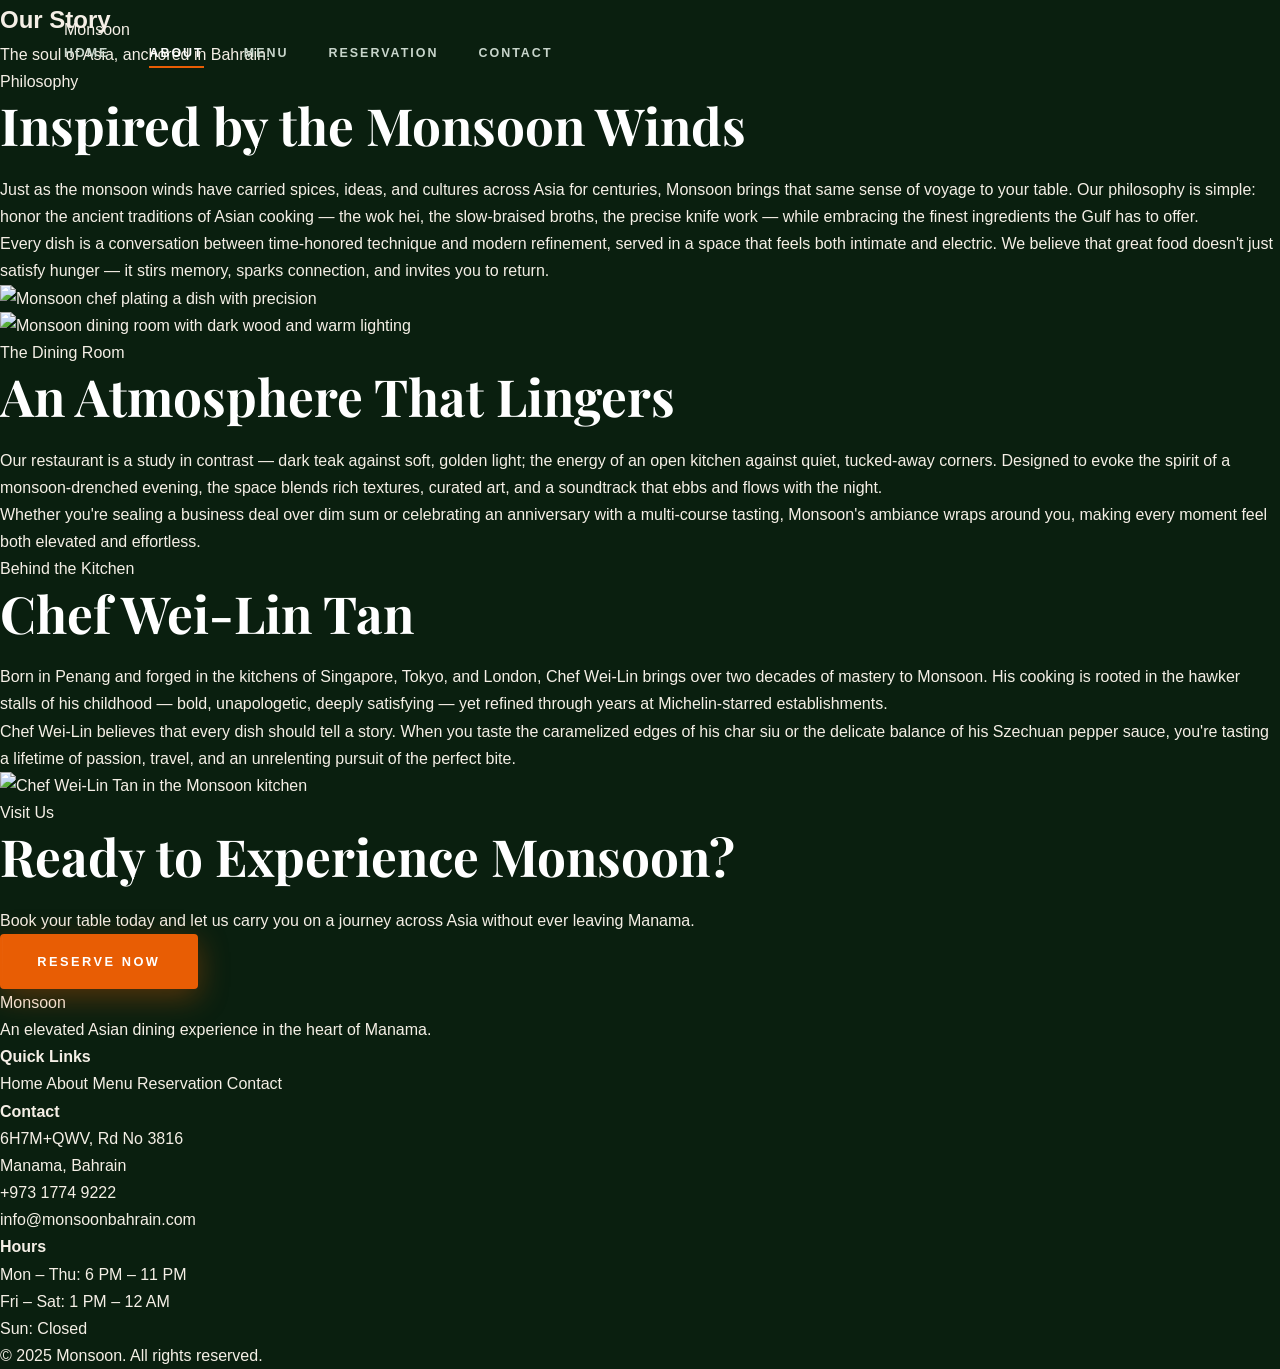
==== commit dd436d45: "Create about.html" ====
--- a/about.html
+++ b/about.html
@@ -1,1114 +1,143 @@
 <!DOCTYPE html>
 <html lang="en">
 <head>
-  <meta charset="UTF-8" />
-  <meta name="viewport" content="width=device-width, initial-scale=1.0" />
-  <meta name="description" content="About Osteria N.3 — Discover our story, our passionate team and the values that drive every dish we serve in Praia, Cape Verde." />
-  <meta name="keywords" content="Osteria N.3 about, Cape Verde restaurant story, Italian restaurant team Praia" />
-  <meta name="author" content="Osteria N.3" />
-  <title>About Us | Osteria N.3 · Praia, Cape Verde</title>
-    <link rel="preconnect" href="https://fonts.googleapis.com" />
-  <link rel="preconnect" href="https://fonts.gstatic.com" crossorigin />
-  <link rel="stylesheet" href="https://fonts.googleapis.com/css2?family=Playfair+Display:ital,wght@0,400;0,600;0,700;0,900;1,400;1,600&family=Raleway:wght@300;400;500;600;700&family=Dancing+Script:wght@600;700&display=swap" />
-  <link rel="stylesheet" href="style.css" />
-  
-  
-  <link rel="icon" type="image/svg+xml" href="data:image/svg+xml,<svg xmlns='http://www.w3.org/2000/svg' viewBox='0 0 100 100'><text y='.9em' font-size='90'>🍽️</text></svg>" />
+    <meta charset="UTF-8">
+    <meta name="viewport" content="width=device-width, initial-scale=1.0">
+    <meta name="description" content="Discover the story behind Monsoon — a tribute to Asia's culinary soul, located in the heart of Manama, Bahrain.">
+    <title>About | Monsoon — Manama, Bahrain</title>
 
-  <style>
-    /* ── About page extras ── */
+    <link rel="preconnect" href="https://fonts.googleapis.com">
+    <link rel="preconnect" href="https://fonts.gstatic.com" crossorigin>
+    <link href="https://fonts.googleapis.com/css2?family=Playfair+Display:ital,wght@0,400;0,600;0,700;1,400;1,600&family=Inter:wght@300;400;500;600&display=swap" rel="stylesheet">
 
-    /* ── Hero quote overlay ── */
-    .about-hero-quote {
-      font-family: var(--font-script);
-      font-size: clamp(1.2rem, 2.5vw, 1.7rem);
-      color: rgba(255,255,255,0.75);
-      margin-top: 0.8rem;
-      display: block;
-      font-style: normal;
-    }
-
-    /* ── Story Section ── */
-    .story-section {
-      padding: 7rem 8%;
-      display: grid;
-      grid-template-columns: 1fr 1fr;
-      gap: 6rem;
-      align-items: center;
-    }
-
-    .story-img-wrap {
-      position: relative;
-    }
-
-    .story-img-main {
-      width: 100%;
-      height: 580px;
-      object-fit: cover;
-      border-radius: var(--radius-lg);
-      box-shadow: var(--shadow-lg);
-      display: block;
-    }
-
-    .story-img-float {
-      position: absolute;
-      bottom: -2.5rem;
-      right: -2rem;
-      width: 52%;
-      height: 240px;
-      object-fit: cover;
-      border-radius: var(--radius-lg);
-      border: 4px solid var(--green-dark);
-      box-shadow: var(--shadow-md);
-    }
-
-    .story-year-badge {
-      position: absolute;
-      top: 2.5rem;
-      right: -1.5rem;
-      background: var(--orange);
-      color: var(--white);
-      padding: 1.2rem 1.5rem;
-      border-radius: var(--radius-lg);
-      text-align: center;
-      box-shadow: var(--shadow-orange);
-      z-index: 2;
-    }
-
-    .story-year-badge .year {
-      font-family: var(--font-display);
-      font-size: 2rem;
-      font-weight: 900;
-      display: block;
-      line-height: 1;
-    }
-
-    .story-year-badge .label {
-      font-size: 0.62rem;
-      letter-spacing: 2px;
-      text-transform: uppercase;
-      display: block;
-      margin-top: 0.2rem;
-    }
-
-    .story-content { padding-top: 1rem; }
-
-    .story-content p {
-      font-size: 0.95rem;
-      color: var(--text-muted);
-      line-height: 1.9;
-      margin-bottom: 1.2rem;
-    }
-
-    .story-content p.lead {
-      font-size: 1.05rem;
-      color: var(--text-light);
-      font-style: italic;
-      border-left: 3px solid var(--orange);
-      padding-left: 1.2rem;
-      margin-bottom: 1.5rem;
-    }
-
-    /* ── Mission strip ── */
-    .mission-strip {
-      background: var(--green-deep);
-      border-top: 1px solid rgba(232,93,4,0.15);
-      border-bottom: 1px solid rgba(232,93,4,0.15);
-      padding: 5rem 8%;
-      display: grid;
-      grid-template-columns: 1fr 2px 1fr 2px 1fr;
-      gap: 3rem;
-      align-items: center;
-    }
-
-    .mission-divider {
-      height: 80px;
-      background: rgba(255,255,255,0.08);
-      border-radius: 2px;
-    }
-
-    .mission-item {
-      text-align: center;
-    }
-
-    .mission-item .m-icon {
-      font-size: 2.5rem;
-      margin-bottom: 1rem;
-      display: block;
-    }
-
-    .mission-item h3 {
-      font-family: var(--font-display);
-      font-size: 1.3rem;
-      font-weight: 700;
-      color: var(--white);
-      margin-bottom: 0.6rem;
-    }
-
-    .mission-item p {
-      font-size: 0.85rem;
-      color: var(--text-muted);
-      line-height: 1.7;
-      max-width: 260px;
-      margin: 0 auto;
-    }
-
-    /* ── Timeline ── */
-    .timeline-section {
-      padding: 7rem 8%;
-      background: var(--green-dark);
-    }
-
-    .timeline {
-      position: relative;
-      margin-top: 4rem;
-      padding-left: 3rem;
-    }
-
-    .timeline::before {
-      content: '';
-      position: absolute;
-      left: 0;
-      top: 0;
-      bottom: 0;
-      width: 2px;
-      background: linear-gradient(
-        to bottom,
-        var(--orange) 0%,
-        rgba(232,93,4,0.3) 60%,
-        transparent 100%
-      );
-    }
-
-    .timeline-item {
-      position: relative;
-      margin-bottom: 3rem;
-      padding-bottom: 3rem;
-      border-bottom: 1px solid rgba(255,255,255,0.05);
-    }
-
-    .timeline-item:last-child {
-      border-bottom: none;
-      margin-bottom: 0;
-      padding-bottom: 0;
-    }
-
-    .timeline-dot {
-      position: absolute;
-      left: -3.45rem;
-      top: 0.2rem;
-      width: 14px;
-      height: 14px;
-      border-radius: 50%;
-      background: var(--orange);
-      border: 3px solid var(--green-dark);
-      box-shadow: 0 0 0 3px rgba(232,93,4,0.25);
-    }
-
-    .timeline-year {
-      font-family: var(--font-body);
-      font-size: 0.7rem;
-      font-weight: 700;
-      letter-spacing: 3px;
-      text-transform: uppercase;
-      color: var(--orange);
-      margin-bottom: 0.4rem;
-    }
-
-    .timeline-item h3 {
-      font-family: var(--font-display);
-      font-size: 1.3rem;
-      font-weight: 600;
-      color: var(--white);
-      margin-bottom: 0.5rem;
-    }
-
-    .timeline-item p {
-      font-size: 0.88rem;
-      color: var(--text-muted);
-      line-height: 1.7;
-      max-width: 600px;
-    }
-
-    /* ── Team Section ── */
-    .team-section-page {
-      padding: 7rem 8%;
-      background: var(--green-deep);
-    }
-
-    .team-grid-page {
-      display: grid;
-      grid-template-columns: repeat(auto-fit, minmax(240px, 1fr));
-      gap: 2rem;
-      margin-top: 4rem;
-    }
-
-    .team-card-page {
-      background: var(--green-mid);
-      border: 1px solid rgba(255,255,255,0.06);
-      border-radius: var(--radius-lg);
-      overflow: hidden;
-      transition: var(--transition);
-      position: relative;
-    }
-
-    .team-card-page:hover {
-      transform: translateY(-10px);
-      border-color: rgba(232,93,4,0.3);
-      box-shadow: var(--shadow-md);
-    }
-
-    .team-card-img-wrap {
-      position: relative;
-      overflow: hidden;
-      height: 280px;
-    }
-
-    .team-card-page-img {
-      width: 100%;
-      height: 100%;
-      object-fit: cover;
-      object-position: top;
-      transition: transform 0.6s ease;
-      filter: grayscale(15%);
-    }
-
-    .team-card-page:hover .team-card-page-img {
-      transform: scale(1.06);
-      filter: grayscale(0%);
-    }
-
-    .team-social-overlay {
-      position: absolute;
-      bottom: 0;
-      left: 0;
-      right: 0;
-      background: linear-gradient(to top, rgba(10,31,15,0.9) 0%, transparent 100%);
-      padding: 1.5rem 1rem 1rem;
-      display: flex;
-      justify-content: flex-end;
-      gap: 0.5rem;
-      opacity: 0;
-      transform: translateY(10px);
-      transition: var(--transition);
-    }
-
-    .team-card-page:hover .team-social-overlay {
-      opacity: 1;
-      transform: translateY(0);
-    }
-
-    .team-social-btn {
-      width: 32px; height: 32px;
-      border-radius: 50%;
-      background: rgba(232,93,4,0.8);
-      border: none;
-      display: flex;
-      align-items: center;
-      justify-content: center;
-      cursor: pointer;
-      transition: background 0.2s;
-      color: white;
-      font-size: 0.8rem;
-      text-decoration: none;
-    }
-
-    .team-social-btn:hover { background: var(--orange); }
-
-    .team-card-info-page {
-      padding: 1.5rem;
-    }
-
-    .team-card-info-page h3 {
-      font-family: var(--font-display);
-      font-size: 1.15rem;
-      font-weight: 700;
-      color: var(--white);
-      margin-bottom: 0.2rem;
-    }
-
-    .team-card-info-page .role {
-      font-size: 0.7rem;
-      font-weight: 700;
-      letter-spacing: 2px;
-      text-transform: uppercase;
-      color: var(--orange);
-      margin-bottom: 0.8rem;
-    }
-
-    .team-card-info-page p {
-      font-size: 0.82rem;
-      color: var(--text-muted);
-      line-height: 1.65;
-    }
-
-    .team-card-info-page .speciality {
-      margin-top: 0.8rem;
-      font-size: 0.72rem;
-      color: var(--gold);
-      display: flex;
-      align-items: center;
-      gap: 0.4rem;
-    }
-
-    /* ── Values Section ── */
-    .values-section-page {
-      padding: 7rem 8%;
-      background: var(--green-dark);
-    }
-
-    .values-grid-page {
-      display: grid;
-      grid-template-columns: repeat(auto-fit, minmax(260px, 1fr));
-      gap: 2rem;
-      margin-top: 4rem;
-    }
-
-    .value-card-page {
-      background: var(--green-deep);
-      border-radius: var(--radius-lg);
-      padding: 2.5rem;
-      border: 1px solid rgba(255,255,255,0.06);
-      transition: var(--transition);
-      position: relative;
-      overflow: hidden;
-    }
-
-    .value-card-page::before {
-      content: '';
-      position: absolute;
-      top: 0; left: 0;
-      width: 3px;
-      height: 0;
-      background: var(--orange);
-      transition: height 0.4s ease;
-      border-radius: 0 0 2px 2px;
-    }
-
-    .value-card-page:hover::before { height: 100%; }
-
-    .value-card-page:hover {
-      transform: translateY(-6px);
-      border-color: rgba(232,93,4,0.2);
-      box-shadow: var(--shadow-md);
-    }
-
-    .value-icon-wrap {
-      width: 60px; height: 60px;
-      background: var(--orange-glow);
-      border: 1px solid rgba(232,93,4,0.3);
-      border-radius: var(--radius-lg);
-      display: flex;
-      align-items: center;
-      justify-content: center;
-      font-size: 1.6rem;
-      margin-bottom: 1.5rem;
-      transition: var(--transition);
-    }
-
-    .value-card-page:hover .value-icon-wrap {
-      background: var(--orange);
-      border-color: var(--orange);
-      box-shadow: var(--shadow-orange);
-    }
-
-    .value-card-page h3 {
-      font-family: var(--font-display);
-      font-size: 1.2rem;
-      font-weight: 700;
-      color: var(--white);
-      margin-bottom: 0.7rem;
-    }
-
-    .value-card-page p {
-      font-size: 0.86rem;
-      color: var(--text-muted);
-      line-height: 1.75;
-    }
-
-    /* ── Awards / Recognition ── */
-    .awards-section {
-      padding: 6rem 8%;
-      background: var(--green-mid);
-      text-align: center;
-    }
-
-    .awards-grid {
-      display: flex;
-      align-items: center;
-      justify-content: center;
-      gap: 3rem;
-      flex-wrap: wrap;
-      margin-top: 4rem;
-    }
-
-    .award-item {
-      display: flex;
-      flex-direction: column;
-      align-items: center;
-      gap: 0.8rem;
-      padding: 2rem 2.5rem;
-      background: var(--green-deep);
-      border: 1px solid rgba(255,255,255,0.06);
-      border-radius: var(--radius-lg);
-      min-width: 180px;
-      transition: var(--transition);
-    }
-
-    .award-item:hover {
-      border-color: rgba(201,168,76,0.35);
-      transform: translateY(-5px);
-      box-shadow: 0 12px 40px rgba(0,0,0,0.3);
-    }
-
-    .award-icon {
-      font-size: 2.5rem;
-    }
-
-    .award-item h4 {
-      font-family: var(--font-display);
-      font-size: 1rem;
-      font-weight: 700;
-      color: var(--gold);
-    }
-
-    .award-item p {
-      font-size: 0.75rem;
-      color: var(--text-muted);
-      letter-spacing: 1px;
-      text-transform: uppercase;
-    }
-
-    /* ── Promise Section ── */
-    .promise-section {
-      padding: 7rem 8%;
-      display: grid;
-      grid-template-columns: 1fr 1fr;
-      gap: 5rem;
-      align-items: center;
-      background: var(--green-deep);
-    }
-
-    .promise-img {
-      width: 100%;
-      height: 480px;
-      object-fit: cover;
-      border-radius: var(--radius-lg);
-      box-shadow: var(--shadow-lg);
-    }
-
-    .promise-content .promise-list {
-      margin-top: 2rem;
-      display: flex;
-      flex-direction: column;
-      gap: 1.2rem;
-    }
-
-    .promise-list-item {
-      display: flex;
-      align-items: flex-start;
-      gap: 1rem;
-    }
-
-    .promise-list-item .check {
-      width: 28px; height: 28px;
-      border-radius: 50%;
-      background: var(--orange-glow);
-      border: 1px solid rgba(232,93,4,0.3);
-      display: flex;
-      align-items: center;
-      justify-content: center;
-      font-size: 0.8rem;
-      color: var(--orange);
-      flex-shrink: 0;
-      margin-top: 0.1rem;
-    }
-
-    .promise-list-item .text h4 {
-      font-size: 0.92rem;
-      font-weight: 600;
-      color: var(--white);
-      margin-bottom: 0.2rem;
-    }
-
-    .promise-list-item .text p {
-      font-size: 0.82rem;
-      color: var(--text-muted);
-      line-height: 1.6;
-    }
-
-    /* Responsive */
-    @media (max-width: 1024px) {
-      .story-section,
-      .promise-section {
-        grid-template-columns: 1fr;
-        gap: 3rem;
-      }
-      .story-img-float { display: none; }
-      .story-img-main { height: 380px; }
-      .story-year-badge { right: 1rem; }
-      .mission-strip {
-        grid-template-columns: 1fr;
-        gap: 2.5rem;
-        text-align: center;
-      }
-      .mission-divider { display: none; }
-      .timeline { padding-left: 2rem; }
-    }
-
-    @media (max-width: 768px) {
-      .story-section,
-      .timeline-section,
-      .team-section-page,
-      .values-section-page,
-      .awards-section,
-      .promise-section { padding: 4rem 5%; }
-      .mission-strip { padding: 4rem 5%; }
-      .team-grid-page { grid-template-columns: repeat(2, 1fr); }
-      .awards-grid { gap: 1.5rem; }
-      .award-item { min-width: 140px; padding: 1.5rem; }
-    }
-
-    @media (max-width: 480px) {
-      .team-grid-page { grid-template-columns: 1fr; }
-      .values-grid-page { grid-template-columns: 1fr; }
-    }
-  </style>
+    <link rel="stylesheet" href="style.css">
 </head>
 <body>
+    <!-- Navigation -->
+    <header class="navbar" id="navbar">
+        <div class="nav-container">
+            <a href="index.html" class="logo">Monsoon</a>
+            <nav class="nav-links" id="navLinks">
+                <a href="index.html">Home</a>
+                <a href="about.html" class="active">About</a>
+                <a href="menu.html">Menu</a>
+                <a href="reservation.html">Reservation</a>
+                <a href="contact.html">Contact</a>
+            </nav>
+            <button class="hamburger" id="hamburger" aria-label="Menu">
+                <span></span>
+                <span></span>
+                <span></span>
+            </button>
+        </div>
+    </header>
 
-     <!-- ========== NAVIGATION ========== -->
-  <nav class="navbar" id="navbar">
-    <a href="index.html" class="nav-logo">
-      <span class="logo-main">OSTERIA N.3</span>
-      <span class="logo-sub">Praia · Cape Verde</span>
-    </a>
-    <ul class="nav-links">
-      <li><a href="index.html">Home</a></li>
-      <li><a href="menu.html">Menu</a></li>
-      <li><a href="about.html" class="active">About</a></li>
-      <li><a href="reservation.html">Reservations</a></li>
-      <li><a href="contact.html">Contact</a></li>
-      <li><a href="reservation.html" class="nav-cta">Book a Table</a></li>
-    </ul>
-    <div class="hamburger" id="hamburger"><span></span><span></span><span></span></div>
-  </nav>
+    <main>
+        <!-- Page Header -->
+        <section class="page-header">
+            <div class="page-header-bg" style="background-image: url('https://images.unsplash.com/photo-1517248135467-4c7edcad34c4?w=1200&q=80');"></div>
+            <div class="page-header-overlay"></div>
+            <div class="page-header-content">
+                <h1>Our Story</h1>
+                <p>The soul of Asia, anchored in Bahrain.</p>
+            </div>
+        </section>
 
-  <!-- Mobile Menu -->
-  <div class="mobile-menu" id="mobile-menu">
-    <a href="index.html">Home</a>
-    <a href="menu.html">Menu</a>
-    <a href="about.html">About</a>
-    <a href="reservation.html">Reservations</a>
-    <a href="contact.html">Contact</a>
-    <a href="reservation.html" class="btn-primary" style="margin-top:1rem;">Book a Table</a>
-  </div>
+        <!-- Mission & Philosophy -->
+        <section class="mission section-padding reveal">
+            <div class="container">
+                <div class="mission-grid">
+                    <div class="mission-text">
+                        <p class="section-label">Philosophy</p>
+                        <h2 class="section-title">Inspired by the Monsoon Winds</h2>
+                        <p>Just as the monsoon winds have carried spices, ideas, and cultures across Asia for centuries, Monsoon brings that same sense of voyage to your table. Our philosophy is simple: honor the ancient traditions of Asian cooking — the wok hei, the slow-braised broths, the precise knife work — while embracing the finest ingredients the Gulf has to offer.</p>
+                        <p>Every dish is a conversation between time-honored technique and modern refinement, served in a space that feels both intimate and electric. We believe that great food doesn't just satisfy hunger — it stirs memory, sparks connection, and invites you to return.</p>
+                    </div>
+                    <div class="mission-image">
+                        <img src="https://images.unsplash.com/photo-1414235077428-338989a2e8c0?w=800&q=80" alt="Monsoon chef plating a dish with precision">
+                    </div>
+                </div>
+            </div>
+        </section>
 
-  <!-- ========== PAGE HERO ========== -->
-  <section class="page-hero" style="height:60vh; min-height:420px;">
-    <div class="page-hero-bg about-bg"></div>
-    <div class="page-hero-overlay"></div>
-    <div class="page-hero-content">
-      <span class="section-tag" style="display:flex; justify-content:center; padding-left:0;">Our Story</span>
-      <h1>Passion on Every <em style="color:var(--orange); font-style:italic;">Plate</em></h1>
-      <span class="about-hero-quote">"Food is our love language — and we speak it fluently"</span>
-      <div class="breadcrumb" style="margin-top:0.8rem;">
-        <a href="index.html">Home</a>
-        <span>&#8250;</span>
-        <span>About Us</span>
-      </div>
-    </div>
-  </section>
+        <!-- The Space -->
+        <section class="space section-padding reveal">
+            <div class="container">
+                <div class="space-grid">
+                    <div class="space-image">
+                        <img src="https://images.unsplash.com/photo-1559339352-11d035aa65de?w=800&q=80" alt="Monsoon dining room with dark wood and warm lighting">
+                    </div>
+                    <div class="space-text">
+                        <p class="section-label">The Dining Room</p>
+                        <h2 class="section-title">An Atmosphere That Lingers</h2>
+                        <p>Our restaurant is a study in contrast — dark teak against soft, golden light; the energy of an open kitchen against quiet, tucked-away corners. Designed to evoke the spirit of a monsoon-drenched evening, the space blends rich textures, curated art, and a soundtrack that ebbs and flows with the night.</p>
+                        <p>Whether you're sealing a business deal over dim sum or celebrating an anniversary with a multi-course tasting, Monsoon's ambiance wraps around you, making every moment feel both elevated and effortless.</p>
+                    </div>
+                </div>
+            </div>
+        </section>
 
-  <!-- ========== STORY SECTION ========== -->
-  <section class="story-section">
+        <!-- Meet the Team / Chef -->
+        <section class="chef section-padding reveal">
+            <div class="container">
+                <div class="chef-grid">
+                    <div class="chef-text">
+                        <p class="section-label">Behind the Kitchen</p>
+                        <h2 class="section-title">Chef Wei-Lin Tan</h2>
+                        <p>Born in Penang and forged in the kitchens of Singapore, Tokyo, and London, Chef Wei-Lin brings over two decades of mastery to Monsoon. His cooking is rooted in the hawker stalls of his childhood — bold, unapologetic, deeply satisfying — yet refined through years at Michelin-starred establishments.</p>
+                        <p>Chef Wei-Lin believes that every dish should tell a story. When you taste the caramelized edges of his char siu or the delicate balance of his Szechuan pepper sauce, you're tasting a lifetime of passion, travel, and an unrelenting pursuit of the perfect bite.</p>
+                    </div>
+                    <div class="chef-image">
+                        <img src="https://images.unsplash.com/photo-1577219491135-ce391730fb2c?w=600&q=80" alt="Chef Wei-Lin Tan in the Monsoon kitchen">
+                    </div>
+                </div>
+            </div>
+        </section>
 
-    <div class="story-img-wrap reveal-left">
-      <img
-        class="story-img-main"
-        src="https://images.unsplash.com/photo-1555396273-367ea4eb4db5?w=700?w=900&q=80q=75"
-        alt="Osteria N.3 interior dining room"
-      />
-      <img
-        class="story-img-float"
-        src="https://images.unsplash.com/photo-1414235077428-338989a2e8c0?w=500?w=600&q=80q=72"
-        alt="Osteria N.3 signature dish"
-      />
-      <div class="story-year-badge">
-        <span class="year">2015</span>
-        <span class="label">Est. Year</span>
-      </div>
-    </div>
+        <!-- CTA -->
+        <section class="reservation-cta section-padding reveal">
+            <div class="container">
+                <div class="cta-card">
+                    <p class="section-label">Visit Us</p>
+                    <h2 class="section-title">Ready to Experience Monsoon?</h2>
+                    <p>Book your table today and let us carry you on a journey across Asia without ever leaving Manama.</p>
+                    <a href="reservation.html" class="btn btn-primary">Reserve Now</a>
+                </div>
+            </div>
+        </section>
+    </main>
 
-    <div class="story-content reveal-right">
-      <span class="section-tag">Who We Are</span>
-      <h2 class="section-title">
-        Born from a Love of <em>Great Food</em>
-      </h2>
-      <div class="divider"></div>
+    <!-- Footer -->
+    <footer class="footer">
+        <div class="footer-container">
+            <div class="footer-brand">
+                <a href="index.html" class="footer-logo">Monsoon</a>
+                <p>An elevated Asian dining experience in the heart of Manama.</p>
+            </div>
+            <div class="footer-links">
+                <h4>Quick Links</h4>
+                <a href="index.html">Home</a>
+                <a href="about.html">About</a>
+                <a href="menu.html">Menu</a>
+                <a href="reservation.html">Reservation</a>
+                <a href="contact.html">Contact</a>
+            </div>
+            <div class="footer-contact">
+                <h4>Contact</h4>
+                <p>6H7M+QWV, Rd No 3816<br>Manama, Bahrain</p>
+                <p><a href="tel:+97317749222">+973 1774 9222</a></p>
+                <p><a href="mailto:info@monsoonbahrain.com">info@monsoonbahrain.com</a></p>
+            </div>
+            <div class="footer-hours">
+                <h4>Hours</h4>
+                <p>Mon – Thu: 6 PM – 11 PM<br>Fri – Sat: 1 PM – 12 AM<br>Sun: Closed</p>
+            </div>
+        </div>
+        <div class="footer-bottom">
+            <p>&copy; 2025 Monsoon. All rights reserved.</p>
+        </div>
+    </footer>
 
-      <p class="lead">
-        "We didn't just open a restaurant — we opened a home for flavour, warmth and
-        unforgettable memories in the heart of Praia."
-      </p>
-
-      <p>
-        Osteria N.3 was born in 2015 with a single, uncompromising vision: to bring
-        the soul of authentic cuisine to the shores of Cape Verde. What started as a
-        small, intimate eatery has grown into one of Praia's most beloved and
-        recognised dining destinations — but our roots have never changed.
-      </p>
-
-      <p>
-        Every dish we serve is a tribute to the tradition, the craft and the passion
-        of our kitchen team. We source our ingredients with obsessive care — locally
-        where possible, always fresh, always chosen for flavour above all else.
-        From hand-rolled pastas to line-caught Atlantic seafood, each plate tells a story.
-      </p>
-
-      <p>
-        Our dining room is designed to feel like an extension of someone's home —
-        warm, welcoming and alive with conversation. We believe the finest dining
-        experiences aren't just about the food; they're about the laughter shared,
-        the memories made and the feeling you carry with you long after you leave.
-      </p>
-
-      <div style="display:flex; gap:1.5rem; margin-top:2.5rem; flex-wrap:wrap;">
-        <a href="menu.html" class="btn-primary">Explore Our Menu</a>
-        <a href="reservation.html" class="btn-outline">Book a Table</a>
-      </div>
-    </div>
-
-  </section>
-
-  <!-- ========== MISSION STRIP ========== -->
-  <div class="mission-strip stagger">
-    <div class="mission-item">
-      <span class="m-icon">&#127807;</span>
-      <h3>Our Mission</h3>
-      <p>To serve food that nourishes the soul, crafted with honesty, care and the very best ingredients Cape Verde and beyond have to offer.</p>
-    </div>
-    <div class="mission-divider"></div>
-    <div class="mission-item">
-      <span class="m-icon">&#128065;</span>
-      <h3>Our Vision</h3>
-      <p>To be the restaurant that Cape Verde is proud of — a place where locals and visitors alike feel at home and always leave smiling.</p>
-    </div>
-    <div class="mission-divider"></div>
-    <div class="mission-item">
-      <span class="m-icon">&#10084;</span>
-      <h3>Our Promise</h3>
-      <p>Every guest who walks through our doors will be treated like family. Every dish served will be made with the same love we'd cook for our own.</p>
-    </div>
-  </div>
-
-  <!-- ========== TIMELINE ========== -->
-  <section class="timeline-section">
-    <div style="text-align:center; margin-bottom:0;">
-      <span class="section-tag" style="display:inline-flex; padding-left:2.5rem;">Our Journey</span>
-      <h2 class="section-title reveal" style="text-align:center;">
-        A Decade of <em>Excellence</em>
-      </h2>
-      <div class="divider center"></div>
-      <p class="section-subtitle" style="text-align:center; margin:0 auto;">
-        From a small dining room in Praia to a celebrated Cape Verde institution — here's how we got here.
-      </p>
-    </div>
-
-    <div class="timeline">
-
-      <div class="timeline-item reveal">
-        <div class="timeline-dot"></div>
-        <div class="timeline-year">2015 — The Beginning</div>
-        <h3>Osteria N.3 Opens Its Doors</h3>
-        <p>
-          With 12 tables, a small but dedicated kitchen team and an obsession with
-          authentic flavour, Osteria N.3 opened in Praia, Cape Verde. Within weeks,
-          every seat was taken every evening.
-        </p>
-      </div>
-
-      <div class="timeline-item reveal">
-        <div class="timeline-dot"></div>
-        <div class="timeline-year">2017 — Growing Recognition</div>
-        <h3>Named Best New Restaurant in Cape Verde</h3>
-        <p>
-          Just two years in, we were honoured with our first major recognition — 
-          a nod that validated everything our team had worked tirelessly to build.
-          The queue outside told us what the award confirmed.
-        </p>
-      </div>
-
-      <div class="timeline-item reveal">
-        <div class="timeline-dot"></div>
-        <div class="timeline-year">2019 — Expansion</div>
-        <h3>Private Dining Room &amp; Extended Kitchen</h3>
-        <p>
-          Responding to growing demand for events and private celebrations, we
-          expanded our space — adding a dedicated private dining room for up to
-          30 guests and a larger kitchen to match our growing ambitions.
-        </p>
-      </div>
-
-      <div class="timeline-item reveal">
-        <div class="timeline-dot"></div>
-        <div class="timeline-year">2021 — Innovation</div>
-        <h3>Seasonal Tasting Menu Launched</h3>
-        <p>
-          Our head chef introduced a rotating seasonal tasting menu — a curated
-          six-course journey celebrating local ingredients at their peak. It
-          immediately became one of our most requested dining experiences.
-        </p>
-      </div>
-
-      <div class="timeline-item reveal">
-        <div class="timeline-dot"></div>
-        <div class="timeline-year">2023 — Community</div>
-        <h3>Cape Verde Culinary Partnership</h3>
-        <p>
-          We formalised our commitment to the local community by partnering with
-          Cape Verde fishermen, farmers and producers — ensuring our menu directly
-          supports those who make our cuisine possible.
-        </p>
-      </div>
-
-      <div class="timeline-item reveal">
-        <div class="timeline-dot" style="background:var(--gold); box-shadow: 0 0 0 4px rgba(201,168,76,0.25);"></div>
-        <div class="timeline-year" style="color:var(--gold);">2025 — Today</div>
-        <h3>A Decade &amp; Still Growing</h3>
-        <p>
-          Ten years on, Osteria N.3 remains as passionate and driven as ever.
-          With over 5,000 happy guests, a team of 18 dedicated professionals and
-          an ever-evolving menu, the best is still yet to come.
-        </p>
-      </div>
-
-    </div>
-  </section>
-
-  <!-- ========== TEAM SECTION ========== -->
-  <section class="team-section-page">
-    <div style="text-align:center;">
-      <span class="section-tag" style="display:inline-flex; padding-left:2.5rem;">The People Behind the Plate</span>
-      <h2 class="section-title reveal" style="text-align:center;">
-        Meet Our <em>Team</em>
-      </h2>
-      <div class="divider center"></div>
-      <p class="section-subtitle" style="margin:0 auto; text-align:center;">
-        Our kitchen and front-of-house team are the heart of everything we do.
-        Each one brings passion, skill and dedication to every single service.
-      </p>
-    </div>
-
-    <div class="team-grid-page stagger">
-
-      <div class="team-card-page">
-        <div class="team-card-img-wrap">
-          <img
-            class="team-card-page-img"
-            src="https://images.unsplash.com/photo-1583394293214-0d73bce3c2d9?w=450?w=500&q=80q=70"
-            alt="Chef Marco Ferrara"
-          />
-          <div class="team-social-overlay">
-            <a href="#" class="team-social-btn" aria-label="Instagram">
-              <svg width="13" height="13" viewBox="0 0 24 24" fill="none" stroke="currentColor" stroke-width="2"><rect x="2" y="2" width="20" height="20" rx="5"/><path d="M16 11.37A4 4 0 1 1 12.63 8 4 4 0 0 1 16 11.37z"/><line x1="17.5" y1="6.5" x2="17.51" y2="6.5"/></svg>
-            </a>
-          </div>
-        </div>
-        <div class="team-card-info-page">
-          <h3>Marco Ferrara</h3>
-          <div class="role">Head Chef &amp; Co-Founder</div>
-          <p>With 20 years of culinary experience spanning Milan, Lisbon and Praia, Chef Marco's philosophy is simple: great food starts with great ingredients and a generous heart.</p>
-          <div class="speciality">&#11088; Speciality: Fresh pasta &amp; seafood</div>
-        </div>
-      </div>
-
-      <div class="team-card-page">
-        <div class="team-card-img-wrap">
-          <img
-            class="team-card-page-img"
-            src="https://images.unsplash.com/photo-1607631568010-a87245c0daf8?w=450?w=500&q=80q=70"
-            alt="Ana Silva"
-          />
-          <div class="team-social-overlay">
-            <a href="#" class="team-social-btn" aria-label="Instagram">
-              <svg width="13" height="13" viewBox="0 0 24 24" fill="none" stroke="currentColor" stroke-width="2"><rect x="2" y="2" width="20" height="20" rx="5"/><path d="M16 11.37A4 4 0 1 1 12.63 8 4 4 0 0 1 16 11.37z"/><line x1="17.5" y1="6.5" x2="17.51" y2="6.5"/></svg>
-            </a>
-          </div>
-        </div>
-        <div class="team-card-info-page">
-          <h3>Ana Silva</h3>
-          <div class="role">Sous Chef</div>
-          <p>Cape Verde-born and classically trained in Lisbon, Ana brings a unique local perspective to our kitchen — elevating traditional recipes with a modern, precise touch.</p>
-          <div class="speciality">&#11088; Speciality: Grills &amp; seasonal menus</div>
-        </div>
-      </div>
-
-      <div class="team-card-page">
-        <div class="team-card-img-wrap">
-          <img
-            class="team-card-page-img"
-            src="https://images.unsplash.com/photo-1577219491135-ce391730fb2c?w=450?w=500&q=80q=70"
-            alt="Luca Rossi"
-          />
-          <div class="team-social-overlay">
-            <a href="#" class="team-social-btn" aria-label="Instagram">
-              <svg width="13" height="13" viewBox="0 0 24 24" fill="none" stroke="currentColor" stroke-width="2"><rect x="2" y="2" width="20" height="20" rx="5"/><path d="M16 11.37A4 4 0 1 1 12.63 8 4 4 0 0 1 16 11.37z"/><line x1="17.5" y1="6.5" x2="17.51" y2="6.5"/></svg>
-            </a>
-          </div>
-        </div>
-        <div class="team-card-info-page">
-          <h3>Luca Rossi</h3>
-          <div class="role">Pastry Chef</div>
-          <p>Luca's desserts are nothing short of art. Trained at the finest patisserie in Florence, he brings an extraordinary level of precision and creativity to every dolce on our menu.</p>
-          <div class="speciality">&#11088; Speciality: Artisan desserts &amp; gelato</div>
-        </div>
-      </div>
-
-      <div class="team-card-page">
-        <div class="team-card-img-wrap">
-          <img
-            class="team-card-page-img"
-            src="https://images.unsplash.com/photo-1546961342-ea5f62d5a27b?w=450?w=500&q=80q=70"
-            alt="Carla Neves"
-          />
-          <div class="team-social-overlay">
-            <a href="#" class="team-social-btn" aria-label="Instagram">
-              <svg width="13" height="13" viewBox="0 0 24 24" fill="none" stroke="currentColor" stroke-width="2"><rect x="2" y="2" width="20" height="20" rx="5"/><path d="M16 11.37A4 4 0 1 1 12.63 8 4 4 0 0 1 16 11.37z"/><line x1="17.5" y1="6.5" x2="17.51" y2="6.5"/></svg>
-            </a>
-          </div>
-        </div>
-        <div class="team-card-info-page">
-          <h3>Carla Neves</h3>
-          <div class="role">Restaurant Manager</div>
-          <p>Carla ensures every guest's experience is seamless, warm and memorable from the moment they walk in to the moment they leave. Her attention to detail is unmatched.</p>
-          <div class="speciality">&#11088; Speciality: Guest experience &amp; events</div>
-        </div>
-      </div>
-
-    </div>
-  </section>
-
-  <!-- ========== VALUES SECTION ========== -->
-  <section class="values-section-page">
-    <div style="text-align:center;">
-      <span class="section-tag" style="display:inline-flex; padding-left:2.5rem;">What Drives Us</span>
-      <h2 class="section-title reveal" style="text-align:center;">
-        Our Core <em>Values</em>
-      </h2>
-      <div class="divider center"></div>
-    </div>
-
-    <div class="values-grid-page stagger">
-
-      <div class="value-card-page">
-        <div class="value-icon-wrap">&#127807;</div>
-        <h3>Quality Above All</h3>
-        <p>We never compromise. Every ingredient is chosen for flavour, freshness and provenance. If it doesn't meet our standards, it doesn't reach your plate — simple as that.</p>
-      </div>
-
-      <div class="value-card-page">
-        <div class="value-icon-wrap">&#127981;</div>
-        <h3>Local Roots</h3>
-        <p>Cape Verde is our home and our inspiration. We partner with local fishermen, farmers and producers to celebrate the incredible ingredients this island nation has to offer.</p>
-      </div>
-
-      <div class="value-card-page">
-        <div class="value-icon-wrap">&#10084;</div>
-        <h3>Genuine Hospitality</h3>
-        <p>Every guest is treated like a cherished friend. We believe the warmth of our welcome and the care of our service are just as important as anything we serve at the table.</p>
-      </div>
-
-      <div class="value-card-page">
-        <div class="value-icon-wrap">&#127775;</div>
-        <h3>Creative Excellence</h3>
-        <p>We never stop learning, evolving and creating. Our menu is a living document — constantly refined through creativity, seasonality and an unending curiosity for great food.</p>
-      </div>
-
-      <div class="value-card-page">
-        <div class="value-icon-wrap">&#9752;</div>
-        <h3>Sustainability</h3>
-        <p>We take our responsibility to the environment seriously — minimising waste, choosing sustainable produce and supporting practices that protect Cape Verde's natural beauty.</p>
-      </div>
-
-      <div class="value-card-page">
-        <div class="value-icon-wrap">&#128106;</div>
-        <h3>Community First</h3>
-        <p>We are proud members of the Praia community. From employing locally to supporting neighbourhood events, we believe a great restaurant gives back to the world around it.</p>
-      </div>
-
-    </div>
-  </section>
-
-  <!-- ========== AWARDS SECTION ========== -->
-  <section class="awards-section">
-    <span class="section-tag" style="display:inline-flex; padding-left:2.5rem;">Recognition</span>
-    <h2 class="section-title reveal" style="text-align:center;">
-      Proud to be <em>Recognised</em>
-    </h2>
-    <div class="divider center"></div>
-    <p class="section-subtitle" style="margin:0 auto; text-align:center;">
-      Awards mean nothing without happy guests — but we're grateful for the recognition all the same.
-    </p>
-
-    <div class="awards-grid stagger">
-      <div class="award-item">
-        <span class="award-icon">&#127942;</span>
-        <h4>Best Restaurant</h4>
-        <p>Cape Verde 2023</p>
-      </div>
-      <div class="award-item">
-        <span class="award-icon">&#11088;</span>
-        <h4>Top Fine Dining</h4>
-        <p>TripAdvisor 2022–24</p>
-      </div>
-      <div class="award-item">
-        <span class="award-icon">&#127869;</span>
-        <h4>Chef of the Year</h4>
-        <p>Praia Culinary Awards 2021</p>
-      </div>
-      <div class="award-item">
-        <span class="award-icon">&#127775;</span>
-        <h4>5 Star Service</h4>
-        <p>Google Reviews 2024</p>
-      </div>
-      <div class="award-item">
-        <span class="award-icon">&#127807;</span>
-        <h4>Sustainable Kitchen</h4>
-        <p>Cape Verde Green Award 2023</p>
-      </div>
-    </div>
-  </section>
-
-  <!-- ========== OUR PROMISE ========== -->
-  <section class="promise-section">
-    <div class="reveal-left">
-      <img
-        class="promise-img"
-        src="https://images.unsplash.com/photo-1559329007-40df8a9345d8?w=700?w=900&q=80q=75"
-        alt="Osteria N.3 kitchen team"
-      />
-    </div>
-    <div class="reveal-right">
-      <span class="section-tag">Our Guarantee</span>
-      <h2 class="section-title">
-        Our Promise <em>to You</em>
-      </h2>
-      <div class="divider"></div>
-      <p class="section-subtitle">
-        Every time you dine with us, you can count on these things — no exceptions, no excuses.
-      </p>
-      <div class="promise-list">
-        <div class="promise-list-item">
-          <div class="check">&#10003;</div>
-          <div class="text">
-            <h4>Fresh, Never Frozen</h4>
-            <p>Every ingredient is sourced fresh daily. We don't cut corners and we never compromise on what reaches your plate.</p>
-          </div>
-        </div>
-        <div class="promise-list-item">
-          <div class="check">&#10003;</div>
-          <div class="text">
-            <h4>Cooked to Order</h4>
-            <p>Everything on our menu is prepared fresh when you order it. No pre-made dishes, no shortcuts — just real cooking.</p>
-          </div>
-        </div>
-        <div class="promise-list-item">
-          <div class="check">&#10003;</div>
-          <div class="text">
-            <h4>Attentive, Genuine Service</h4>
-            <p>Our team knows every dish, every allergen and every detail. They're here to make your evening perfect, not just adequate.</p>
-          </div>
-        </div>
-        <div class="promise-list-item">
-          <div class="check">&#10003;</div>
-          <div class="text">
-            <h4>We Make it Right</h4>
-            <p>Not satisfied? We want to know. We will always do whatever it takes to make your experience one worth remembering.</p>
-          </div>
-        </div>
-      </div>
-      <a href="reservation.html" class="btn-primary" style="margin-top:2.5rem;">
-        &#128197;&nbsp; Book Your Experience
-      </a>
-    </div>
-  </section>
-
-  <!-- ========== CTA BANNER ========== -->
-  <section class="cta-banner">
-    <div class="cta-banner-content reveal">
-      <h2>Come and Experience It for Yourself</h2>
-      <p>Stories are good, but the real Osteria N.3 experience is on the plate and in the room. We'd love to welcome you.</p>
-      <div style="display:flex; gap:1rem; justify-content:center; flex-wrap:wrap; margin-top:2rem;">
-        <a href="reservation.html" class="btn-primary" style="background:var(--white); color:var(--orange); border-color:var(--white);">
-          &#128197;&nbsp; Reserve a Table
-        </a>
-        <a href="contact.html" class="btn-outline">Get in Touch</a>
-      </div>
-    </div>
-  </section>
-
-  <!-- ========== FOOTER ========== -->
-  <footer>
-    <div class="footer-grid">
-      <div class="footer-brand">
-        <span class="logo-main">OSTERIA N.3</span>
-        <span class="logo-sub">Praia · Cape Verde</span>
-        <p>A celebration of authentic cuisine, warm hospitality and unforgettable moments in the heart of Praia.</p>
-        <div class="footer-social">
-          <a href="#" class="social-link" aria-label="Facebook">
-            <svg width="15" height="15" viewBox="0 0 24 24" fill="currentColor"><path d="M18 2h-3a5 5 0 0 0-5 5v3H7v4h3v8h4v-8h3l1-4h-4V7a1 1 0 0 1 1-1h3z"/></svg>
-          </a>
-          <a href="#" class="social-link" aria-label="Instagram">
-            <svg width="15" height="15" viewBox="0 0 24 24" fill="none" stroke="currentColor" stroke-width="2"><rect x="2" y="2" width="20" height="20" rx="5"/><path d="M16 11.37A4 4 0 1 1 12.63 8 4 4 0 0 1 16 11.37z"/><line x1="17.5" y1="6.5" x2="17.51" y2="6.5"/></svg>
-          </a>
-          <a href="#" class="social-link" aria-label="WhatsApp">
-            <svg width="15" height="15" viewBox="0 0 24 24" fill="currentColor"><path d="M17.472 14.382c-.297-.149-1.758-.867-2.03-.967-.273-.099-.471-.148-.67.15-.197.297-.767.966-.94 1.164-.173.199-.347.223-.644.075-.297-.15-1.255-.463-2.39-1.475-.883-.788-1.48-1.761-1.653-2.059-.173-.297-.018-.458.13-.606.134-.133.298-.347.446-.52.149-.174.198-.298.298-.497.099-.198.05-.371-.025-.52-.075-.149-.669-1.612-.916-2.207-.242-.579-.487-.5-.669-.51-.173-.008-.371-.01-.57-.01-.198 0-.52.074-.792.372-.272.297-1.04 1.016-1.04 2.479 0 1.462 1.065 2.875 1.213 3.074.149.198 2.096 3.2 5.077 4.487.709.306 1.262.489 1.694.625.712.227 1.36.195 1.871.118.571-.085 1.758-.719 2.006-1.413.248-.694.248-1.289.173-1.413-.074-.124-.272-.198-.57-.347m-5.421 7.403h-.004a9.87 9.87 0 0 1-5.031-1.378l-.361-.214-3.741.982.998-3.648-.235-.374a9.86 9.86 0 0 1-1.51-5.26c.001-5.45 4.436-9.884 9.888-9.884 2.64 0 5.122 1.03 6.988 2.898a9.825 9.825 0 0 1 2.893 6.994c-.003 5.45-4.437 9.884-9.885 9.884m8.413-18.297A11.815 11.815 0 0 0 12.05 0C5.495 0 .16 5.335.157 11.892c0 2.096.547 4.142 1.588 5.945L.057 24l6.305-1.654a11.882 11.882 0 0 0 5.683 1.448h.005c6.554 0 11.89-5.335 11.893-11.893a11.821 11.821 0 0 0-3.48-8.413z"/></svg>
-          </a>
-        </div>
-      </div>
-      <div class="footer-col">
-        <h4>Quick Links</h4>
-        <ul>
-          <li><a href="index.html">Home</a></li>
-          <li><a href="menu.html">Our Menu</a></li>
-          <li><a href="about.html">About Us</a></li>
-          <li><a href="reservation.html">Reservations</a></li>
-          <li><a href="contact.html">Contact</a></li>
-        </ul>
-      </div>
-      <div class="footer-col">
-        <h4>Opening Hours</h4>
-        <ul>
-          <li><a style="color:var(--text-light);">Monday — Friday</a></li>
-          <li><a style="color:var(--text-muted); font-size:0.8rem;">12:00–15:00 &amp; 19:00–23:00</a></li>
-          <li style="margin-top:0.8rem;"><a style="color:var(--text-light);">Saturday</a></li>
-          <li><a style="color:var(--text-muted); font-size:0.8rem;">12:00 – 23:00</a></li>
-          <li style="margin-top:0.8rem;"><a style="color:var(--text-light);">Sunday</a></li>
-          <li><a style="color:var(--orange); font-size:0.8rem;">Closed</a></li>
-        </ul>
-      </div>
-      <div class="footer-col">
-        <h4>Contact Us</h4>
-        <div class="footer-contact-item">
-          <span class="icon">&#128205;</span>
-          <span>Praia, Cape Verde</span>
-        </div>
-        <div class="footer-contact-item">
-          <span class="icon">&#128222;</span>
-          <span><a href="tel:+238918610" style="color:var(--text-muted);" onmouseover="this.style.color='var(--orange)'" onmouseout="this.style.color='var(--text-muted)'">+238 918 610</a></span>
-        </div>
-        <div style="margin-top:1.5rem;">
-          <a href="reservation.html" class="btn-primary" style="font-size:0.72rem; padding:0.7rem 1.5rem;">Book a Table</a>
-        </div>
-      </div>
-    </div>
-    <div class="footer-bottom">
-      <p>&copy; 2025 <span>Osteria N.3</span> &nbsp;&middot;&nbsp; Praia, Cape Verde &nbsp;&middot;&nbsp; All Rights Reserved.</p>
-      <p>Crafted with <span>&#9829;</span> for exceptional dining</p>
-    </div>
-  </footer>
-
-  <script src="script.js"></script>
+    <script src="script.js" defer></script>
 </body>
 </html>
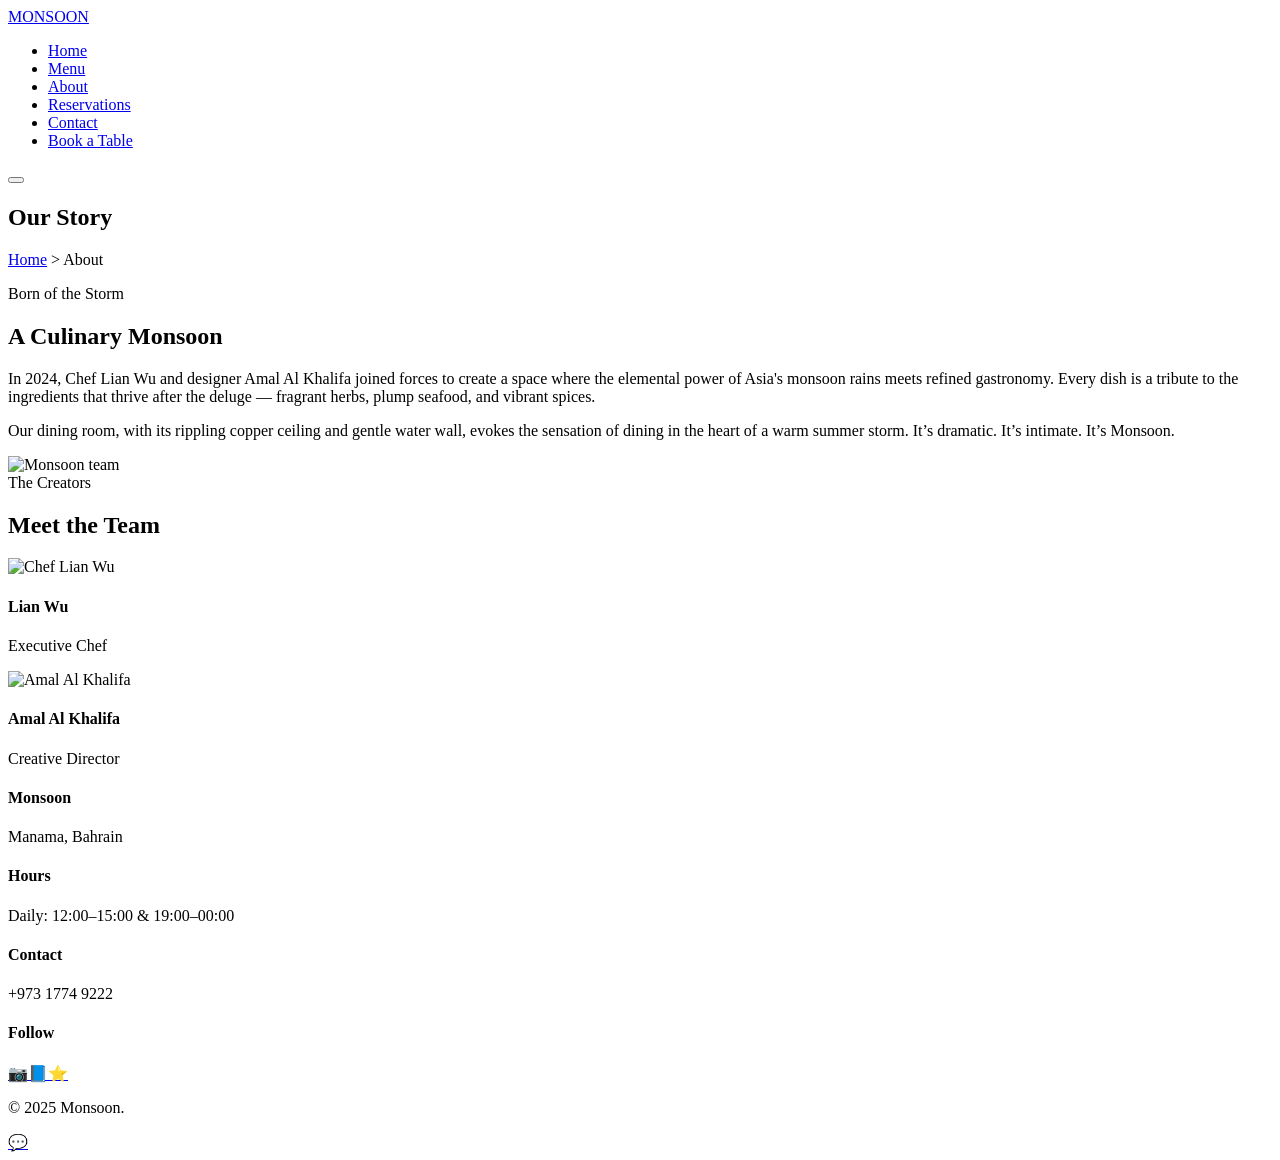
==== commit 145ed554: "Create about.html" ====
--- a/about.html
+++ b/about.html
@@ -1,143 +1,9 @@
-<!DOCTYPE html>
-<html lang="en">
-<head>
-    <meta charset="UTF-8">
-    <meta name="viewport" content="width=device-width, initial-scale=1.0">
-    <meta name="description" content="Discover the story behind Monsoon — a tribute to Asia's culinary soul, located in the heart of Manama, Bahrain.">
-    <title>About | Monsoon — Manama, Bahrain</title>
-
-    <link rel="preconnect" href="https://fonts.googleapis.com">
-    <link rel="preconnect" href="https://fonts.gstatic.com" crossorigin>
-    <link href="https://fonts.googleapis.com/css2?family=Playfair+Display:ital,wght@0,400;0,600;0,700;1,400;1,600&family=Inter:wght@300;400;500;600&display=swap" rel="stylesheet">
-
-    <link rel="stylesheet" href="style.css">
-</head>
-<body>
-    <!-- Navigation -->
-    <header class="navbar" id="navbar">
-        <div class="nav-container">
-            <a href="index.html" class="logo">Monsoon</a>
-            <nav class="nav-links" id="navLinks">
-                <a href="index.html">Home</a>
-                <a href="about.html" class="active">About</a>
-                <a href="menu.html">Menu</a>
-                <a href="reservation.html">Reservation</a>
-                <a href="contact.html">Contact</a>
-            </nav>
-            <button class="hamburger" id="hamburger" aria-label="Menu">
-                <span></span>
-                <span></span>
-                <span></span>
-            </button>
-        </div>
-    </header>
-
-    <main>
-        <!-- Page Header -->
-        <section class="page-header">
-            <div class="page-header-bg" style="background-image: url('https://images.unsplash.com/photo-1517248135467-4c7edcad34c4?w=1200&q=80');"></div>
-            <div class="page-header-overlay"></div>
-            <div class="page-header-content">
-                <h1>Our Story</h1>
-                <p>The soul of Asia, anchored in Bahrain.</p>
-            </div>
-        </section>
-
-        <!-- Mission & Philosophy -->
-        <section class="mission section-padding reveal">
-            <div class="container">
-                <div class="mission-grid">
-                    <div class="mission-text">
-                        <p class="section-label">Philosophy</p>
-                        <h2 class="section-title">Inspired by the Monsoon Winds</h2>
-                        <p>Just as the monsoon winds have carried spices, ideas, and cultures across Asia for centuries, Monsoon brings that same sense of voyage to your table. Our philosophy is simple: honor the ancient traditions of Asian cooking — the wok hei, the slow-braised broths, the precise knife work — while embracing the finest ingredients the Gulf has to offer.</p>
-                        <p>Every dish is a conversation between time-honored technique and modern refinement, served in a space that feels both intimate and electric. We believe that great food doesn't just satisfy hunger — it stirs memory, sparks connection, and invites you to return.</p>
-                    </div>
-                    <div class="mission-image">
-                        <img src="https://images.unsplash.com/photo-1414235077428-338989a2e8c0?w=800&q=80" alt="Monsoon chef plating a dish with precision">
-                    </div>
-                </div>
-            </div>
-        </section>
-
-        <!-- The Space -->
-        <section class="space section-padding reveal">
-            <div class="container">
-                <div class="space-grid">
-                    <div class="space-image">
-                        <img src="https://images.unsplash.com/photo-1559339352-11d035aa65de?w=800&q=80" alt="Monsoon dining room with dark wood and warm lighting">
-                    </div>
-                    <div class="space-text">
-                        <p class="section-label">The Dining Room</p>
-                        <h2 class="section-title">An Atmosphere That Lingers</h2>
-                        <p>Our restaurant is a study in contrast — dark teak against soft, golden light; the energy of an open kitchen against quiet, tucked-away corners. Designed to evoke the spirit of a monsoon-drenched evening, the space blends rich textures, curated art, and a soundtrack that ebbs and flows with the night.</p>
-                        <p>Whether you're sealing a business deal over dim sum or celebrating an anniversary with a multi-course tasting, Monsoon's ambiance wraps around you, making every moment feel both elevated and effortless.</p>
-                    </div>
-                </div>
-            </div>
-        </section>
-
-        <!-- Meet the Team / Chef -->
-        <section class="chef section-padding reveal">
-            <div class="container">
-                <div class="chef-grid">
-                    <div class="chef-text">
-                        <p class="section-label">Behind the Kitchen</p>
-                        <h2 class="section-title">Chef Wei-Lin Tan</h2>
-                        <p>Born in Penang and forged in the kitchens of Singapore, Tokyo, and London, Chef Wei-Lin brings over two decades of mastery to Monsoon. His cooking is rooted in the hawker stalls of his childhood — bold, unapologetic, deeply satisfying — yet refined through years at Michelin-starred establishments.</p>
-                        <p>Chef Wei-Lin believes that every dish should tell a story. When you taste the caramelized edges of his char siu or the delicate balance of his Szechuan pepper sauce, you're tasting a lifetime of passion, travel, and an unrelenting pursuit of the perfect bite.</p>
-                    </div>
-                    <div class="chef-image">
-                        <img src="https://images.unsplash.com/photo-1577219491135-ce391730fb2c?w=600&q=80" alt="Chef Wei-Lin Tan in the Monsoon kitchen">
-                    </div>
-                </div>
-            </div>
-        </section>
-
-        <!-- CTA -->
-        <section class="reservation-cta section-padding reveal">
-            <div class="container">
-                <div class="cta-card">
-                    <p class="section-label">Visit Us</p>
-                    <h2 class="section-title">Ready to Experience Monsoon?</h2>
-                    <p>Book your table today and let us carry you on a journey across Asia without ever leaving Manama.</p>
-                    <a href="reservation.html" class="btn btn-primary">Reserve Now</a>
-                </div>
-            </div>
-        </section>
-    </main>
-
-    <!-- Footer -->
-    <footer class="footer">
-        <div class="footer-container">
-            <div class="footer-brand">
-                <a href="index.html" class="footer-logo">Monsoon</a>
-                <p>An elevated Asian dining experience in the heart of Manama.</p>
-            </div>
-            <div class="footer-links">
-                <h4>Quick Links</h4>
-                <a href="index.html">Home</a>
-                <a href="about.html">About</a>
-                <a href="menu.html">Menu</a>
-                <a href="reservation.html">Reservation</a>
-                <a href="contact.html">Contact</a>
-            </div>
-            <div class="footer-contact">
-                <h4>Contact</h4>
-                <p>6H7M+QWV, Rd No 3816<br>Manama, Bahrain</p>
-                <p><a href="tel:+97317749222">+973 1774 9222</a></p>
-                <p><a href="mailto:info@monsoonbahrain.com">info@monsoonbahrain.com</a></p>
-            </div>
-            <div class="footer-hours">
-                <h4>Hours</h4>
-                <p>Mon – Thu: 6 PM – 11 PM<br>Fri – Sat: 1 PM – 12 AM<br>Sun: Closed</p>
-            </div>
-        </div>
-        <div class="footer-bottom">
-            <p>&copy; 2025 Monsoon. All rights reserved.</p>
-        </div>
-    </footer>
-
-    <script src="script.js" defer></script>
-</body>
-</html>
+<!DOCTYPE html><html lang="en"><head><meta charset="UTF-8"><meta name="viewport" content="width=device-width,initial-scale=1.0"><meta name="description" content="About Monsoon — the story of rain, spice, and contemporary Asian dining in Bahrain."><title>About | Monsoon</title><link rel="stylesheet" href="style.css"></head><body>
+<nav class="navbar"><a href="index.html" class="logo">MONSOON</a><ul class="nav-links"><li><a href="index.html">Home</a></li><li><a href="menu.html">Menu</a></li><li><a href="about.html" class="active">About</a></li><li><a href="reservation.html">Reservations</a></li><li><a href="contact.html">Contact</a></li><li><a href="reservation.html" class="nav-cta">Book a Table</a></li></ul><button class="hamburger" aria-label="Menu"><span></span><span></span><span></span></button></nav>
+<section class="page-hero" style="background-image:url('https://images.unsplash.com/photo-1414235077428-338989a2e8c0?w=1600&q=80');"><div class="page-hero-content reveal"><h1>Our Story</h1><p class="breadcrumb"><a href="index.html">Home</a> &gt; <span>About</span></p></div></section>
+<section class="section"><div class="container"><div class="about-grid reveal"><div class="about-text"><span class="section-label">Born of the Storm</span><h2>A Culinary Monsoon</h2><p>In 2024, Chef Lian Wu and designer Amal Al Khalifa joined forces to create a space where the elemental power of Asia's monsoon rains meets refined gastronomy. Every dish is a tribute to the ingredients that thrive after the deluge — fragrant herbs, plump seafood, and vibrant spices.</p><p>Our dining room, with its rippling copper ceiling and gentle water wall, evokes the sensation of dining in the heart of a warm summer storm. It’s dramatic. It’s intimate. It’s Monsoon.</p></div><div class="about-image"><img src="https://images.unsplash.com/photo-1517248135467-4c7edcad34c4?w=800&q=80" alt="Monsoon team"></div></div></div></section>
+<section class="section" style="background:var(--bg-secondary);"><div class="container"><div class="section-header reveal"><span class="section-label">The Creators</span><h2>Meet the Team</h2></div><div class="team-grid"><div class="team-card reveal"><img src="https://images.unsplash.com/photo-1577219491135-ce391730fb2c?w=400&q=80" alt="Chef Lian Wu"><h4>Lian Wu</h4><p class="role">Executive Chef</p></div><div class="team-card reveal"><img src="https://images.unsplash.com/photo-1583394293214-28ded15ee548?w=400&q=80" alt="Amal Al Khalifa"><h4>Amal Al Khalifa</h4><p class="role">Creative Director</p></div></div></div></section>
+<footer class="footer"><div class="footer-grid"><div class="footer-col"><h4>Monsoon</h4><p>Manama, Bahrain</p></div><div class="footer-col"><h4>Hours</h4><p>Daily: 12:00–15:00 & 19:00–00:00</p></div><div class="footer-col"><h4>Contact</h4><p>+973 1774 9222</p></div><div class="footer-col"><h4>Follow</h4><div class="social-links"><a href="#">📷</a><a href="#">📘</a><a href="#">⭐</a></div></div></div><div class="footer-bottom"><p>&copy; 2025 <span class="accent">Monsoon</span>.</p></div></footer>
+<a href="https://wa.me/97317749222?text=Hello%20Monsoon" class="whatsapp-float" target="_blank" rel="noopener">💬</a>
+<script src="script.js" defer></script>
+</body></html>
